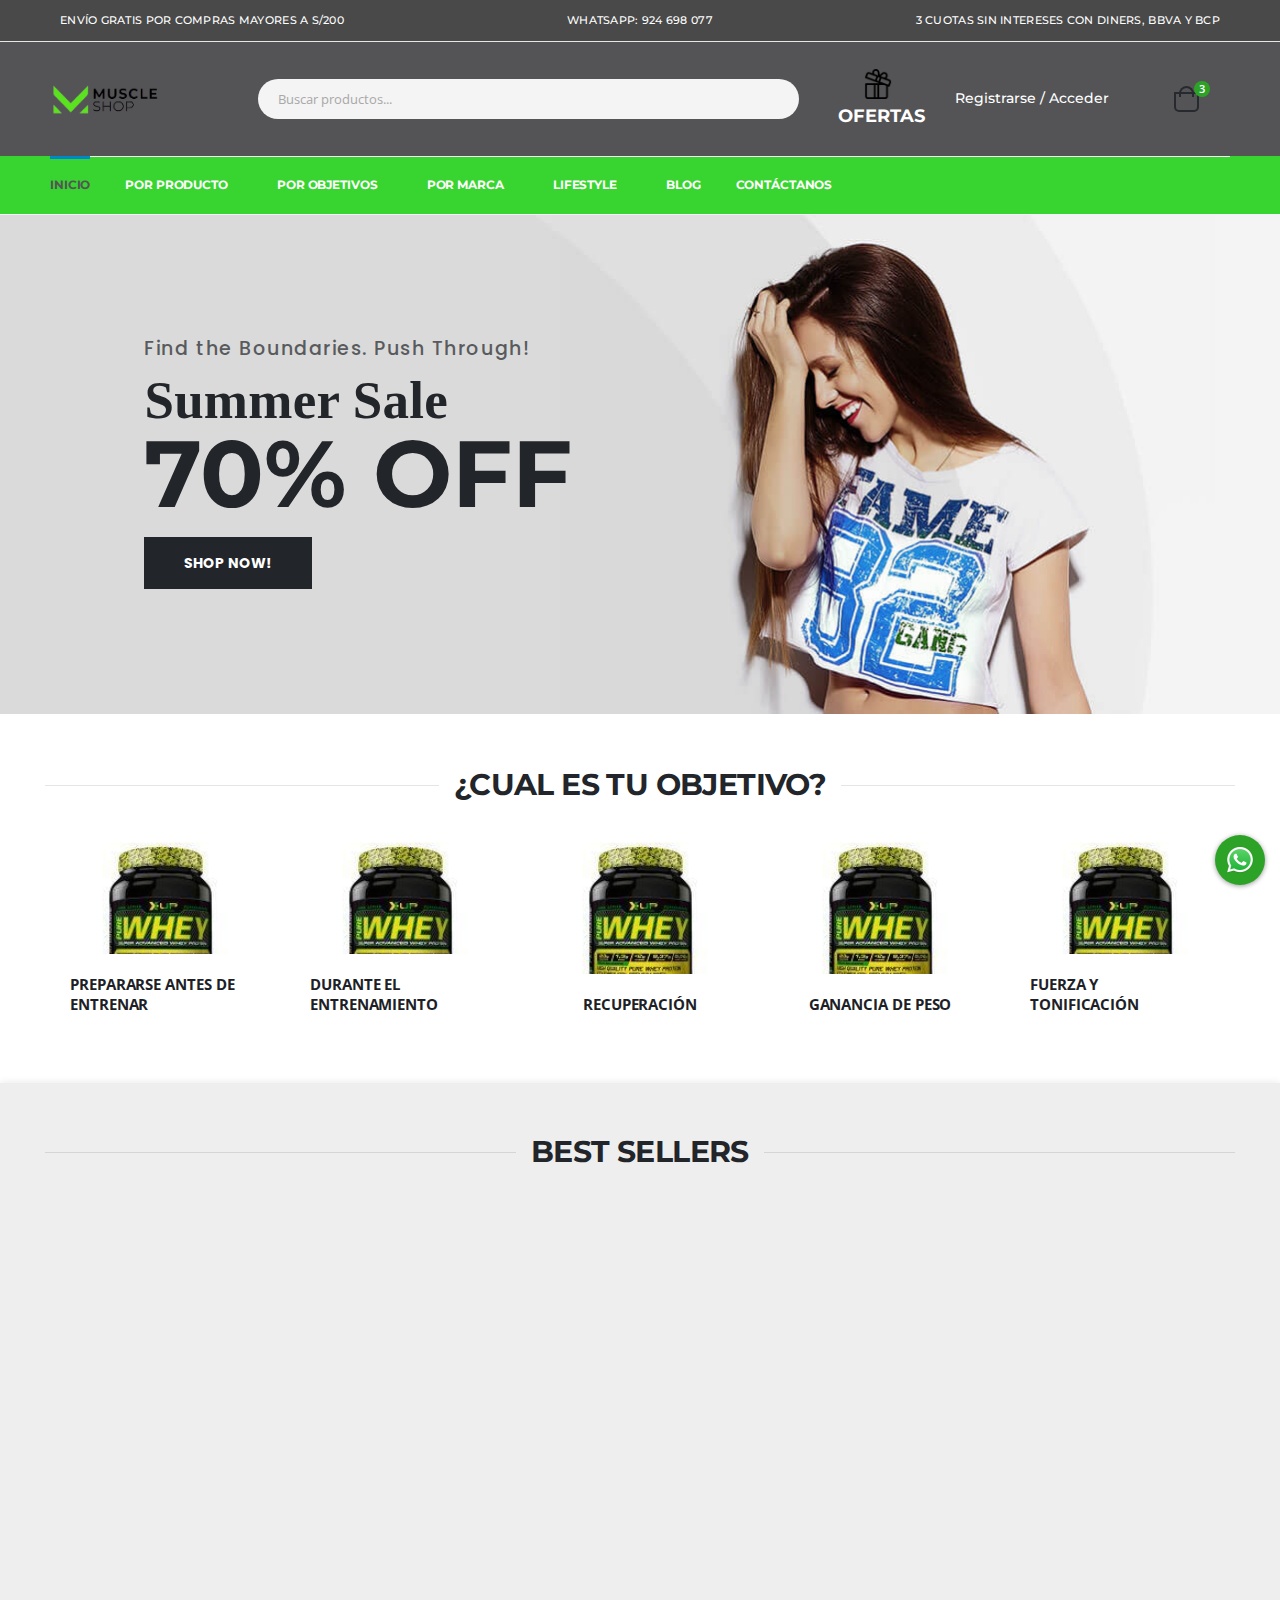
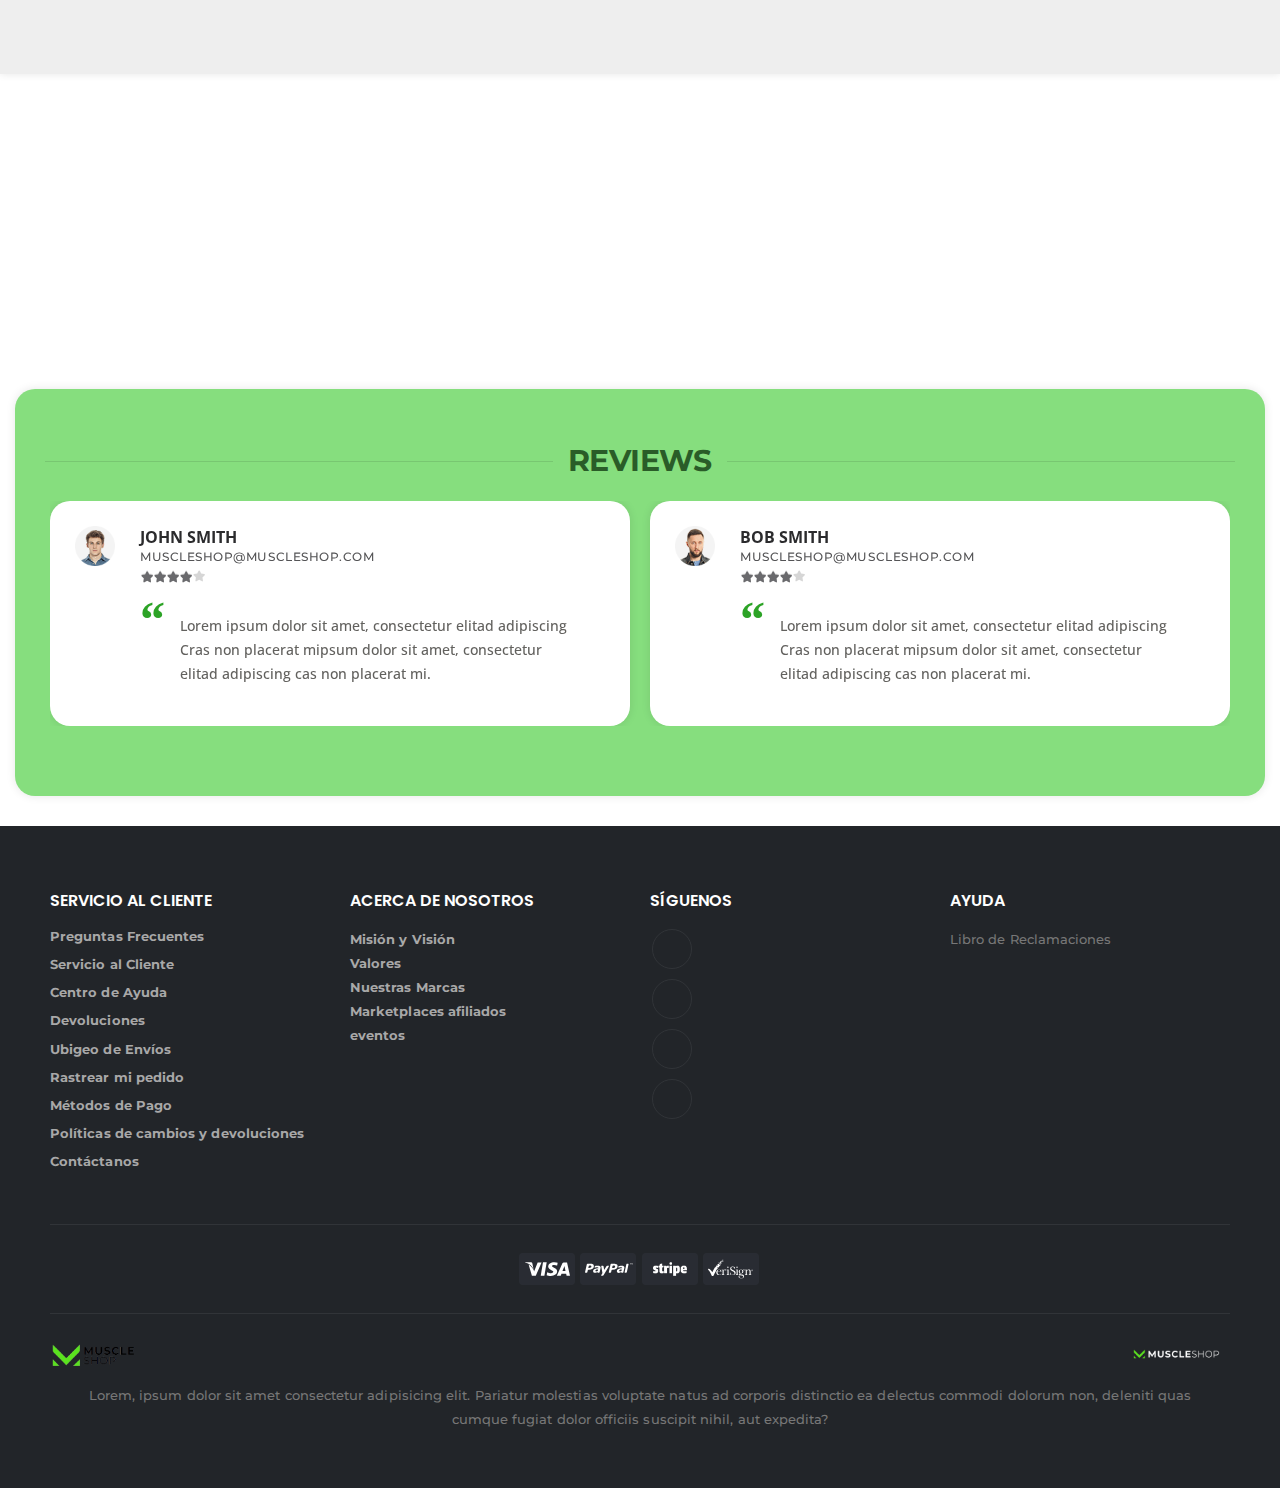
==== index.html @ d0565281 "Actualizando commit" ====
<!DOCTYPE html>
<html lang="en">

<head>
	<meta charset="UTF-8">
	<meta http-equiv="X-UA-Compatible" content="IE=edge">
	<meta name="viewport" content="width=device-width, initial-scale=1, shrink-to-fit=no">

	<title>Muscle Shop</title>

	<meta name="keywords" content="HTML5 Template"/>
	<meta name="description" content="Muscle Shop">
	<meta name="author" content="SW-THEMES">

	<!-- Favicon -->
	<link rel="icon" type="image/x-icon" href="assets/images/icons/favicon.png">

	<script>
		WebFontConfig = {
			google: {
				families: ['Open+Sans:300,400,600,700,800', 'Poppins:300,400,500,600,700,800', 'Oswald:300,400,500,600,700,800']
			}
		};
		(function (d) {
			var wf = d.createElement('script'),
				s = d.scripts[0];
			wf.src = 'assets/js/webfont.js';
			wf.async = true;
			s.parentNode.insertBefore(wf, s);
		})(document);
	</script>

	<!-- Plugins CSS File -->
	<link rel="stylesheet" href="assets/css/bootstrap.min.css">

	<!-- Main CSS File -->
	<link rel="stylesheet" href="assets/css/demo4.min.css">
	<link rel="stylesheet" href="assets/css/style.min.css">
	<link rel="stylesheet" href="assets/css/style.demo4.css">
	<link rel="stylesheet" type="text/css" href="assets/vendor/fontawesome-free/css/all.min.css">
</head>

<body>
	<div class="page-wrapper">
		
		<!-- NOTICE -->
		<div class="top-notice text-white d-lg-none">
            <div class="container text-center">
                <h5 class="d-inline-block">¡3 cuotas sin interes con <b>DINERS, BBVA Y BCP</b>!</h5>
                <button title="Close (Esc)" type="button" class="mfp-close">×</button>
            </div>
            <!-- End .container -->
        </div>

		<!-- HEADER -->
		<header class="header">
			<!-- HEADER TOP -->
			<div class="header-top">
				<div class="container">
					<div class="col-8 col-lg-4">
						<div class="header-left">
							<p id="message1" class="top-message text-uppercase">Envío gratis por compras mayores a S/200</p>
							<p id="message2" class="top-message text-uppercase" style="display: none;">Envío a nivel nacional</p>
						</div>
					</div>
					<div class="col-4 col-lg-4 text-center">
						<div class="header-center d-sm-block">
							<p class="top-message text-uppercase wsp-nr">WhatsApp: 924 698 077</p>
						</div>
					</div>
					<div class="col-lg-4 header-right">
						<div class="ml-0 ml-sm-auto w-sm-100">
							<div class="header-dropdown dropdown-expanded d-none d-lg-block">
								<p class="top-message text-uppercase">3 cuotas sin intereses con Diners, BBVA y BCP</p>
							</div>
						</div>
					</div>
				</div>
			</div>

			<!-- HEADER MIDDLE -->
			<div class="header-middle sticky-header" data-sticky-options="{'mobile': true}">
				<div class="container">
					<div class="header-left col-lg-2 w-auto pl-0">
						<button class="mobile-menu-toggler text-primary mr-2" type="button">
							<i class="fas fa-bars"></i>
						</button>
						<a href="demo4.html" class="logo">
							<img src="assets/images/muscle-shop.png" width="150" height="64" alt="Porto Logo">
						</a>
					</div>
					<!-- End .header-left -->

					<div class="header-right w-lg-max">
						<div class="header-icon header-search header-search-inline header-search-category w-lg-max text-right mt-0">
							<a href="demo4.html#" class="search-toggle" role="button"><i class="icon-search-3"></i></a>
							<form action="demo4.html#" method="get">
								<div class="header-search-wrapper">
									<input type="search" class="form-control" name="q" id="q" placeholder="Buscar productos..."
										required>
									<button class="btn icon-magnifier p-0" title="search" type="submit"></button>
								</div>
								<!-- End .header-search-wrapper -->
							</form>
						</div>
						<!-- End .header-search -->

						<div class="header-contact d-none d-lg-flex pl-2 pr-4 mr-4"
							style="display: flex; flex-direction: column; align-items: center;">
							<img alt="phone" src="assets/images/gift.png" width="30" height="30" class="pb-2">
							<span><a href="#">Ofertas</a></span>
						</div>

						<p class="d-none d-lg-block"><a href="#">Registrarse</a><span> / </span><a href="#">Acceder</a></p>

						<a href="login.html" class="header-icon pl-lg-4" title="login"><i class="icon-user-2"></i></a>

						<a href="#" class="d-lg-none"><img alt="phone" src="assets/images/gift.png" width="40" height="40" class="pr-4"></a>

						<div class="dropdown cart-dropdown">
							<a href="demo4.html#" title="Cart" class="dropdown-toggle dropdown-arrow cart-toggle" role="button"
								data-toggle="dropdown" aria-haspopup="true" aria-expanded="false" data-display="static">
								<i class="minicart-icon"></i>
								<span class="cart-count badge-circle" style="background-color: #2ca326;">3</span>
							</a>

							<div class="cart-overlay"></div>

							<div class="dropdown-menu mobile-cart p-0">
								<a href="demo4.html#" title="Close (Esc)" class="btn-close"></a>

								<div class="dropdownmenu-wrapper custom-scrollbar">
									<div class="dropdown-cart-header">Mi Carrito</div>
									<!-- End .dropdown-cart-header -->

									<div class="dropdown-cart-products">
										<div class="product">
											<div class="product-details">
												<h4 class="product-title">
													<a href="product.html">Ultimate 3D Bluetooth Speaker</a>
												</h4>

												<span class="cart-product-info">
													<span class="cart-product-qty">1</span> × $99.00
												</span>
											</div>
											<!-- End .product-details -->

											<figure class="product-image-container">
												<a href="product.html" class="product-image">
													<img src="assets/images/muscle-obj.jpg" alt="product" width="80"
														height="80">
												</a>

												<a href="demo4.html#" class="btn-remove" title="Remove Product"><span>×</span></a>
											</figure>
										</div>
										<!-- End .product -->

										<div class="product">
											<div class="product-details">
												<h4 class="product-title">
													<a href="product.html">Brown Women Casual HandBag</a>
												</h4>

												<span class="cart-product-info">
													<span class="cart-product-qty">1</span> × $35.00
												</span>
											</div>
											<!-- End .product-details -->

											<figure class="product-image-container">
												<a href="product.html" class="product-image">
													<img src="assets/images/muscle-obj2.png" alt="product" width="80"
														height="80">
												</a>

												<a href="demo4.html#" class="btn-remove" title="Remove Product"><span>×</span></a>
											</figure>
										</div>
										<!-- End .product -->

										<div class="product">
											<div class="product-details">
												<h4 class="product-title">
													<a href="product.html">Circled Ultimate 3D Speaker</a>
												</h4>

												<span class="cart-product-info">
													<span class="cart-product-qty">1</span> × $35.00
												</span>
											</div>
											<!-- End .product-details -->

											<figure class="product-image-container">
												<a href="product.html" class="product-image">
													<img src="assets/images/muscle-obj2.png" alt="product" width="80"
														height="80">
												</a>
												<a href="demo4.html#" class="btn-remove" title="Remove Product"><span>×</span></a>
											</figure>
										</div>
										<!-- End .product -->
									</div>
									<!-- End .cart-product -->

									<div class="dropdown-cart-total">
										<span>SUBTOTAL:</span>

										<span class="cart-total-price float-right">$134.00</span>
									</div>
									<!-- End .dropdown-cart-total -->

									<div class="dropdown-cart-action">
										<a href="cart.html" class="btn btn-gray btn-block view-cart">Ver Carrito</a>
										<a href="checkout.html" class="btn btn-dark btn-block">Comprar</a>
									</div>
									<!-- End .dropdown-cart-total -->
								</div>
								<!-- End .dropdownmenu-wrapper -->
							</div>
							<!-- End .dropdown-menu -->
						</div>
						<!-- End .dropdown -->
					</div>
					<!-- End .header-right -->
				</div>
				<!-- End .container -->
			</div>

			<!-- HEADER BOTTOM-->
			<div class="header-bottom sticky-header d-none d-lg-block" data-sticky-options="{'mobile': false}">
				<div class="container">
					<nav class="main-nav w-100">
						<ul class="menu">
							<li class="active">
								<a href="demo4.html">Inicio</a>
							</li>
							<li>
								<a href="category.html">Por Producto</a>
								<ul class="sub-ul">
									<li><a href="demo4.html#">Proteínas</a>
										<ul>
											<li><a href="category.html">Aisladas</a></li>
											<li><a href="category-banner-boxed-slider.html">WHEY</a>
											</li>
											<li><a href="category-banner-boxed-image.html">HIDROLIZADA</a>
											</li>
											<li><a href="category.html">CONCENTRADA</a></li>
											<li><a href="category-sidebar-right.html">CASEÍNA</a></li>
											<li><a href="category-off-canvas.html">VEGANA</a></li>
											<li><a href="category-horizontal-filter1.html">GANADORES</a>
											</li>
										</ul>
									</li>
									<li><a href="demo4.html#">AMINOÁCIDOS</a>
										<ul>
											<li><a href="category.html">BCAAA</a></li>
										</ul>
									</li>
									<li><a href="demo4.html#">CREATINAS</a>
										<ul>
											<li><a href="category.html">EJM1</a></li>
											<li><a href="category.html">EJM2</a></li>
										</ul>
									</li>
									<li><a href="demo4.html#">GLUTAMINAS</a>
										<ul>
											<li><a href="category.html">EJM1</a></li>
											<li><a href="category.html">EJM2</a></li>
										</ul>
									</li>
									<li><a href="demo4.html#">PRE-WORKOUTS</a>
										<ul>
											<li><a href="category.html">EJM1</a></li>
											<li><a href="category.html">EJM2</a></li>
										</ul>
									</li>
									<li><a href="demo4.html#">COLÁGENOS</a>
										<ul>
											<li><a href="category.html">EJM1</a></li>
											<li><a href="category.html">EJM2</a></li>
										</ul>
									</li>
									<li><a href="demo4.html#">REEMPLAZADORES DE COMIDA</a>
										<ul>
											<li><a href="category.html">EJM1</a></li>
											<li><a href="category.html">EJM2</a></li>
										</ul>
									</li>
									<li><a href="demo4.html#">FOOD & SNACKS</a>
										<ul>
											<li><a href="category.html">BARRITAS</a></li>
											<li><a href="category.html">GALLETAS</a></li>
											<li><a href="category.html">BROWNIE</a></li>
											<li><a href="category.html">SHAKES DE PROTEÍNA</a></li>
											<li><a href="category.html">SALSAS</a></li>
											<li><a href="category.html">PROTEIN CREAM</a></li>
										</ul>
									</li>
									<li><a href="demo4.html#">REHIDRATANTES</a>
										<ul>
											<li><a href="category.html">EJM1</a></li>
											<li><a href="category.html">EJM2</a></li>
										</ul>
									</li>
								</ul>
								<!-- End .megamenu -->
							</li>
							<li>
								<a href="product.html">POR OBJETIVOS</a>
								<ul class="sub-ul">
									<li><a href="category-list.html">PREPARARSE ANTES DE ENTRENAR</a></li>
									<li><a href="category-infinite-scroll.html">DURANTE EL ENTRENAMIENTO</a>
									</li>
									<li><a href="category.html">RECUPERACIÓN</a></li>
									<li><a href="category-4col.html">GANANCIA DE PESO</a></li>
									<li><a href="category-5col.html">FUERZA & TONIFICACIÓN</a></li>
									<li><a href="category-6col.html">AUMENTO DE CONSUMO DE PROTEÍNA</a></li>
									<li><a href="category-7col.html">AUMENTAR ENERGÍA</a></li>
									<li><a href="category-8col.html">MEJORAR RENDIMIENTO</a></li>
									<li><a href="category-8col.html">SALUD & BIENESTAR</a></li>
								</ul>
							</li>
							<li>
								<a href="demo4.html#">POR MARCA</a>
								<ul class="sub-ul">
									<li><a href="wishlist.html">APPLIED NUTRITION</a></li>
									<li><a href="cart.html">KEVIN LEVRONE</a></li>
									<li><a href="checkout.html">BEAUTY GLOW</a></li>
									<li><a href="dashboard.html">BIOTECH USA</a></li>
								</ul>
							</li>
							<li>
								<a href="demo4.html#">LIFESTYLE</a>
								<ul class="sub-ul">
									<li><a href="demo4.html#">ROPA</a>
										<ul>
											<li><a href="category.html">MUJER</a></li>
											<li><a href="category.html">HOMBRE</a></li>
										</ul>
									</li>
									<li><a href="demo4.html#">ACCESORIOS</a>
										<ul>
											<li><a href="category.html">EJM1</a></li>
											<li><a href="category.html">EJM2</a></li>
										</ul>
									</li>
									<li><a href="demo4.html#">GIMNASIO</a>
										<ul>
											<li><a href="category.html">EJM1</a></li>
											<li><a href="category.html">EJM2</a></li>
										</ul>
									</li>
								</ul>
							</li>
							<li>
								<a href="demo4.html">BLOG</a>
							</li>
							<li>
								<a href="demo4.html">CONTÁCTANOS</a>
							</li>
						</ul>
					</nav>
				</div>
				<!-- End .container -->
			</div>
			
		</header>

		<!-- MAIN-->
		<main class="main">
            <div class="home-slider slide-animate owl-carousel owl-theme show-nav-hover nav-big mb-2 text-uppercase"
				data-owl-options="{
				'loop': false
			}">
				<div class="home-slide home-slide1 banner active">
					<img class="slide-bg" src="assets/images/demoes/demo4/slider/slide-1.jpg" width="1903" height="499"
						alt="slider image">
					<div class="container d-flex align-items-center">
						<div class="banner-layer appear-animate" data-animation-name="fadeInUpShorter">
							<h4 class="text-transform-none m-b-3">Find the Boundaries. Push Through!</h4>
							<h2 class="text-transform-none mb-0">Summer Sale</h2>
							<h3 class="m-b-3">70% Off</h3>
							<a href="category.html" class="btn btn-dark btn-lg">Shop Now!</a>
						</div>
						<!-- End .banner-layer -->
					</div>
				</div>
				<!-- End .home-slide -->

				<div class="home-slide home-slide2 banner banner-md-vw">
					<img class="slide-bg" style="background-color: #ccc;" width="1903" height="499"
						src="assets/images/demoes/demo4/slider/slide-2.jpg" alt="slider image">
					<div class="container d-flex align-items-center">
						<div class="banner-layer d-flex justify-content-center appear-animate"
							data-animation-name="fadeInUpShorter">
							<div class="mx-auto">
								<h4 class="m-b-1">Extra</h4>
								<h3 class="m-b-2">20% off</h3>
								<h3 class="mb-2 heading-border">Accessories</h3>
								<h2 class="text-transform-none m-b-4">Summer Sale</h2>
								<a href="category.html" class="btn btn-block btn-dark">Shop All Sale</a>
							</div>
						</div>
						<!-- End .banner-layer -->
					</div>
				</div>
				<!-- End .home-slide -->
			</div>
			<!-- End .home-slider -->

			<section class="new-products-section pt-5">
				<div class="container">
					<h2 class="section-title heading-border ls-20 border-0">¿CUAL ES TU OBJETIVO?</h2>
					<div class="categories-slider owl-carousel owl-theme show-nav-hover nav-outer">
						<div class="product-category appear-animate" data-animation-name="fadeInUpShorter">
							<a href="category.html">
								<figure>
									<img src="assets/images/muscle-obj.jpg" alt="category"
										width="280" height="240" />
								</figure>
								
								<div class="category-content">
									<h3>PREPARARSE ANTES DE ENTRENAR</h3>
								</div>
							</a>
						</div>

						<div class="product-category appear-animate" data-animation-name="fadeInUpShorter">
							<a href="category.html">
								<figure>
									<img src="assets/images/muscle-obj.jpg" alt="category"
										width="220" height="220" />
								</figure>
								<div class="category-content">
									<h3>DURANTE EL ENTRENAMIENTO</h3>
								</div>
							</a>
						</div>

						<div class="product-category appear-animate" data-animation-name="fadeInUpShorter">
							<a href="category.html">
								<figure>
									<img src="assets/images/muscle-obj.jpg" alt="category"
										width="220" height="220" />
								</figure>
								<div class="category-content">
									<h3>RECUPERACIÓN</h3>
								</div>
							</a>
						</div>

						<div class="product-category appear-animate" data-animation-name="fadeInUpShorter">
							<a href="category.html">
								<figure>
									<img src="assets/images/muscle-obj.jpg" alt="category"
										width="220" height="220" />
								</figure>
								<div class="category-content">
									<h3>GANANCIA DE PESO</h3>
								</div>
							</a>
						</div>

						<div class="product-category appear-animate" data-animation-name="fadeInUpShorter">
							<a href="category.html">
								<figure>
									<img src="assets/images/muscle-obj.jpg" alt="category"
										width="220" height="220" />
								</figure>
								<div class="category-content">
									<h3>FUERZA Y TONIFICACIÓN</h3>
								</div>
							</a>
						</div>

						<div class="product-category appear-animate" data-animation-name="fadeInUpShorter">
							<a href="category.html">
								<figure>
									<img src="assets/images/muscle-obj.jpg" alt="category"
										width="220" height="220" />
								</figure>
								<div class="category-content">
									<h3>AUMENTO DE CONSUMO DE PROTEÍNA</h3>
								</div>
							</a>
						</div>

						<div class="product-category appear-animate" data-animation-name="fadeInUpShorter">
							<a href="category.html">
								<figure>
									<img src="assets/images/muscle-obj.jpg" alt="category"
										width="220" height="220" />
								</figure>
								<div class="category-content">
									<h3>AUMENTAR ENERGÍA</h3>
								</div>
							</a>
						</div>

						<div class="product-category appear-animate" data-animation-name="fadeInUpShorter">
							<a href="category.html">
								<figure>
									<img src="assets/images/muscle-obj.jpg" alt="category"
										width="220" height="220" />
								</figure>
								<div class="category-content">
									<h3>MEJORAR RENDIMIENTO</h3>
								</div>
							</a>
						</div>

						<div class="product-category appear-animate" data-animation-name="fadeInUpShorter">
							<a href="category.html">
								<figure>
									<img src="assets/images/muscle-obj.jpg" alt="category"
										width="220" height="220" />
								</figure>
								<div class="category-content">
									<h3>SALUD & BIENESTAR</h3>
								</div>
							</a>
						</div>
					</div>
				</div>
			</section>

			<section class="featured-products-section">
				<div class="container">
					<h2 class="section-title heading-border ls-20 border-0">BEST SELLERS</h2>
					<div
						class="products-slider custom-products owl-carousel owl-theme nav-outer show-nav-hover nav-image-center"
						data-owl-options="{
							'dots': false,
							'nav': true
						}">
						<div class="product-default appear-animate" data-animation-name="fadeInRightShorter">
							<figure>
								<a href="product.html">
									<img src="assets/images/muscle-obj.jpg" width="280" height="280" alt="product">
									<img src="assets/images/muscle-obj2.png" width="280" height="280" alt="product">
								</a>
							</figure>
							<div class="product-details">
								<div class="category-list">
									<a href="category.html" class="product-category">Category</a>
								</div>
								<h3 class="product-title py-3">
									<a href="product.html">Ultimate 3D Bluetooth Speaker</a>
								</h3>
								<!-- End .product-container -->
								<div class="price-box">
									<span class="product-price">$49.00</span>
								</div>
								<!-- End .price-box -->
								<div class="product-action">
									<a href="wishlist.html" class="btn-icon-wish" title="wishlist"><i class="icon-heart"></i></a>
									<a href="product.html" class="btn-icon btn-add-cart"><i
											class="fa fa-arrow-right"></i><span>VER MÁS</span></a>
									<a href="ajax/product-quick-view.html" class="btn-quickview" title="Quick View"><i
											class="fas fa-external-link-alt"></i></a>
								</div>
							</div>
							<!-- End .product-details -->
						</div>

						<div class="product-default appear-animate" data-animation-name="fadeInRightShorter">
							<figure>
								<a href="product.html">
									<img src="assets/images/muscle-obj2.png" width="280" height="280" alt="product">
									<img src="assets/images/muscle-obj.jpg" width="280" height="280" alt="product">
								</a>
							</figure>
							<div class="product-details">
								<div class="category-list">
									<a href="category.html" class="product-category">Category</a>
								</div>
								<h3 class="product-title py-3">
									<a href="product.html">Brown Women Casual HandBag</a>
								</h3>
								<div class="price-box">
									<span class="product-price">$49.00</span>
								</div>
								<!-- End .price-box -->
								<div class="product-action">
									<a href="wishlist.html" class="btn-icon-wish" title="wishlist"><i class="icon-heart"></i></a>
									<a href="product.html" class="btn-icon btn-add-cart"><i
											class="fa fa-arrow-right"></i><span>VER MÁS</span></a>
									<a href="ajax/product-quick-view.html" class="btn-quickview" title="Quick View"><i
											class="fas fa-external-link-alt"></i></a>
								</div>
							</div>
							<!-- End .product-details -->
						</div>

						<div class="product-default appear-animate" data-animation-name="fadeInRightShorter">
							<figure>
								<a href="product.html">
									<img src="assets/images/muscle-obj.jpg" width="280" height="280" alt="product">
									<img src="assets/images/muscle-obj2.png" width="280" height="280" alt="product">
								</a>
							</figure>
							<div class="product-details">
								<div class="category-list">
									<a href="category.html" class="product-category">Category</a>
								</div>
								<h3 class="product-title py-3">
									<a href="product.html">Circled Ultimate 3D Speaker</a>
								</h3>
								<div class="price-box">
									<span class="product-price">$49.00</span>
								</div>
								<!-- End .price-box -->
								<div class="product-action">
									<a href="wishlist.html" class="btn-icon-wish" title="wishlist"><i class="icon-heart"></i></a>
									<a href="demo4.html#" class="btn-icon btn-add-cart product-type-simple"><i
											class="icon-shopping-cart"></i><span>VER MÁS</span></a>
									<a href="ajax/product-quick-view.html" class="btn-quickview" title="Quick View"><i
											class="fas fa-external-link-alt"></i></a>
								</div>
							</div>
							<!-- End .product-details -->
						</div>

						<div class="product-default appear-animate" data-animation-name="fadeInRightShorter">
							<figure>
								<a href="product.html">
									<img src="assets/images/muscle-obj.jpg" width="280" height="280" alt="product">
									<img src="assets/images/muscle-obj2.png" width="280" height="280" alt="product">
								</a>
							</figure>
							<div class="product-details">
								<div class="category-list">
									<a href="category.html" class="product-category">Category</a>
								</div>
								<h3 class="product-title py-3">
									<a href="product.html">Blue Backpack for the Young - S</a>
								</h3>
								<div class="price-box">
									<span class="product-price">$49.00</span>
								</div>
								<!-- End .price-box -->
								<div class="product-action">
									<a href="wishlist.html" class="btn-icon-wish" title="wishlist"><i class="icon-heart"></i></a>
									<a href="demo4.html#" class="btn-icon btn-add-cart product-type-simple"><i
											class="icon-shopping-cart"></i><span>VER MÁS</span></a>
									<a href="ajax/product-quick-view.html" class="btn-quickview" title="Quick View"><i
											class="fas fa-external-link-alt"></i></a>
								</div>
							</div>
							<!-- End .product-details -->
						</div>

						<div class="product-default appear-animate" data-animation-name="fadeInRightShorter">
							<figure>
								<a href="product.html">
									<img src="assets/images/muscle-obj.jpg" width="280" height="280" alt="product">
									<img src="assets/images/muscle-obj2.png" width="280" height="280" alt="product">
								</a>
							</figure>
							<div class="product-details">
								<div class="category-list">
									<a href="category.html" class="product-category">Category</a>
								</div>
								<h3 class="product-title py-3">
									<a href="product.html">Blue Backpack for the Young - S</a>
								</h3>
								<div class="price-box">
									<span class="product-price">$49.00</span>
								</div>
								<!-- End .price-box -->
								<div class="product-action">
									<a href="wishlist.html" class="btn-icon-wish" title="wishlist"><i class="icon-heart"></i></a>
									<a href="demo4.html#" class="btn-icon btn-add-cart product-type-simple"><i
											class="icon-shopping-cart"></i><span>VER MÁS</span></a>
									<a href="ajax/product-quick-view.html" class="btn-quickview" title="Quick View"><i
											class="fas fa-external-link-alt"></i></a>
								</div>
							</div>
							<!-- End .product-details -->
						</div>
						
					</div>
					<!-- End .featured-proucts -->
				</div>
			</section>

			<div class="container py-5 my-5">
				<div class="banners-container mb-2">
					<div class="banners-slider owl-carousel owl-theme" data-owl-options="{
						'dots': false
					}">
						<div class="banner banner1 banner-sm-vw d-flex align-items-center appear-animate"
							style="background-color: #ccc;" data-animation-name="fadeInLeftShorter" data-animation-delay="500">
							<figure class="w-100">
								<img src="assets/images/recetas.png" width="380"
									height="175" />
							</figure>
							<div class="banner-layer recetas">
								<h3 class="m-b-2">Recetas</h3>
								<a href="category.html" class="btn btn-sm">Ver Ahora</a>
							</div>
						</div>
						<!-- End .banner -->

						<div class="banner banner2 banner-sm-vw text-uppercase d-flex align-items-center appear-animate"
							data-animation-name="fadeInUpShorter" data-animation-delay="200">
							<figure class="w-100">
								<img src="assets/images/edu.png""
									 width="380" height="175" />
							</figure>
							<div class="banner-layer text-center">
								<div class="row align-items-lg-center">
									<div class="col-lg-5 text-lg-left px-0 px-xl-3 educacion">
										<h3 class="m-b-2">Educación</h3>
										<a href="category.html" class="btn btn-sm">Ver Ahora</a>
									</div>
								</div>
							</div>
						</div>
						<!-- End .banner -->

						<div class="banner banner3 banner-sm-vw d-flex align-items-center appear-animate"
							style="background-color: #ccc;" data-animation-name="fadeInRightShorter"
							data-animation-delay="500">
							<figure class="w-100">
								<img  src="assets/images/blog.png" width="380"
									height="175" />
							</figure>
							<div class="banner-layer text-right blog">
								<h3 class="m-b-2">Blog</h3>
								<a href="category.html" class="btn btn-sm">Ver Ahora</a>
							</div>
						</div>
						<!-- End .banner -->
					</div>
				</div>
			</div>

			<div class="testimonials-section">
				<div class="container">
					<h2 class="section-title heading-border ls-20 border-0" >Reviews</h2>

					<div class="testimonials-carousel owl-carousel owl-theme images-left" data-owl-options="{
						'margin': 20,
                        'lazyLoad': true,
                        'autoHeight': true,
                        'dots': false,
                        'responsive': {
                            '0': {
                                'items': 1
                            },
                            '992': {
                                'items': 2
                            }
                        }
                    }">
						<div class="testimonial">
							<div class="testimonial-owner">
								<figure>
									<img src="assets/images/clients/client1.png" alt="client">
								</figure>

								<div>
									<strong class="testimonial-title">John Smith</strong>
									<span><a href="">muscleshop@muscleshop.com</a></span>
									<div class="ratings-container">
										<div class="product-ratings">
											<span class="ratings" style="width:80%"></span>
											<span class="tooltiptext tooltip-top"></span>
										</div>
									</div>
								</div>
							</div><!-- End .testimonial-owner -->

							<blockquote>
								<p>Lorem ipsum dolor sit amet, consectetur elitad adipiscing Cras non placerat mipsum
									dolor sit amet, consectetur elitad adipiscing cas non placerat mi.</p>
							</blockquote>
						</div><!-- End .testimonial -->

						<div class="testimonial">
							<div class="testimonial-owner">
								<figure>
									<img src="assets/images/clients/client2.png" alt="client">
								</figure>

								<div>
									<strong class="testimonial-title">Bob Smith</strong>
									<span><a href="">muscleshop@muscleshop.com</a></span>
									<div class="ratings-container">
										<div class="product-ratings">
											<span class="ratings" style="width:80%"></span>
											<span class="tooltiptext tooltip-top"></span>
										</div>
									</div>
								</div>
							</div><!-- End .testimonial-owner -->

							<blockquote>
								<p>Lorem ipsum dolor sit amet, consectetur elitad adipiscing Cras non placerat mipsum
									dolor sit amet, consectetur elitad adipiscing cas non placerat mi.</p>
							</blockquote>
						</div><!-- End .testimonial -->

						<div class="testimonial">
							<div class="testimonial-owner">
								<figure>
									<img src="assets/images/clients/client1.png" alt="client">
								</figure>

								<div>
									<strong class="testimonial-title">John Smith</strong>
									<span><a href="">muscleshop@muscleshop.com</a></span>
									<div class="ratings-container">
										<div class="product-ratings">
											<span class="ratings" style="width:80%"></span>
											<span class="tooltiptext tooltip-top"></span>
										</div>
									</div>
								</div>
							</div><!-- End .testimonial-owner -->

							<blockquote>
								<p>Lorem ipsum dolor sit amet, consectetur elitad adipiscing Cras non placerat mipsum
									dolor sit amet, consectetur elitad adipiscing cas non placerat mi.</p>
							</blockquote>
						</div><!-- End .testimonial -->
					</div><!-- End .testimonials-slider -->
				</div><!-- End .container -->
			</div><!-- End .testimonials-section -->


		</main>
		
	</div>

	<!-- FOOTER-->
	<footer class="footer bg-dark mt-3">
		<div class="footer-middle">
			<div class="container">
				<div class="row">
					<div class="col-lg-3 col-sm-6">
						<div class="widget">
							<h4 class="widget-title">Servicio al Cliente</h4>
							<ul class="contact-info">
								<li><a href="demo4.html#">Preguntas Frecuentes</a></li>
								<li><a href="demo4.html#">Servicio al Cliente</a></li>
								<li><a href="demo4.html#">Centro de Ayuda</a></li>
								<li><a href="demo4.html#">Devoluciones</a></li>
								<li><a href="demo4.html#">Ubigeo de Envíos</a></li>
								<li><a href="demo4.html#">Rastrear mi pedido</a></li>
								<li><a href="demo4.html#">Métodos de Pago</a></li>
								<li><a href="demo4.html#">Políticas de cambios y devoluciones</a></li>
								<li><a href="demo4.html#">Contáctanos</a></li>
							</ul>
						</div>
						<!-- End .widget -->
					</div>
					<!-- End .col-lg-3 -->

					<div class="col-lg-3 col-sm-6">
						<div class="widget">
							<h4 class="widget-title">Acerca de Nosotros</h4>

							<ul class="links">
								<li><a href="demo4.html#">Misión y Visión</a></li>
								<li><a href="demo4.html#">Valores</a></li>
								<li><a href="demo4.html#">Nuestras Marcas</a></li>
								<li><a href="demo4.html#">Marketplaces afiliados</a></li>
								<li><a href="demo4.html#">eventos</a></li>
							</ul>
						</div>
						<!-- End .widget -->
					</div>
					<!-- End .col-lg-3 -->

					<div class="col-lg-3 col-sm-6">
						<div class="widget">
							<h4 class="widget-title">Síguenos</h4>
							<div class="social-icons">
								<ul class="contact-info">
									<li><a href="demo4.html#" class="social-icon social-facebook icon-facebook" target="_blank"
										title="Facebook"></a></li>
									<li><a href="demo4.html#" class="social-icon social-twitter icon-twitter" target="_blank"
										title="Twitter"></a></li>
									<li><a href="demo4.html#" class="social-icon social-instagram icon-instagram" target="_blank"
										title="Instagram"></a></li>
									<li><a href="demo4.html#" class="social-icon social-instagram icon-instagram" target="_blank"
										title="Tiktok"></a></li>
								</ul>
							</div>
						</div>
						<!-- End .widget -->
					</div>
					<!-- End .col-lg-3 -->

					<div class="col-lg-3 col-sm-6">
						<div class="widget widget-newsletter">
							<h4 class="widget-title">Ayuda</h4>
							<a href="demo4.html#" class="pb-3">Libro de Reclamaciones</a>
						</div>
						<!-- End .widget -->
					</div>
					<!-- End .col-lg-3 -->
				</div>
				<!-- End .row -->
			</div>
			<!-- End .container -->
		</div>
		<!-- End .footer-middle -->

		<div class="container text-center">
			<div class="footer-bottom">
				<div class="footer-right ml-auto mt-1 mt-sm-0">
					<div class="payment-icons">
						<span class="payment-icon visa"
							style="background-image: url(assets/images/payments/payment-visa.svg)"></span>
						<span class="payment-icon paypal"
							style="background-image: url(assets/images/payments/payment-paypal.svg)"></span>
						<span class="payment-icon stripe"
							style="background-image: url(assets/images/payments/payment-stripe.png)"></span>
						<span class="payment-icon verisign"
							style="background-image:  url(assets/images/payments/payment-verisign.svg)"></span>
					</div>
				</div>
			</div>
			<!-- End .footer-bottom -->
		</div>
		<!-- End .container -->

		<div class="container text-center">
			<div class="footer-bottom">
				<div class="row">
					<div class="col-6">
						<div class="header-left col-lg-2 w-auto pl-0">
							<a href="demo4.html" class="logo">
								<img src="assets/images/muscle-shop.png" width="150" height="100" alt="Porto Logo">
							</a>
						</div>
					</div>
					<div class="col-6 d-flex justify-content-end">
						<div class="header-right col-lg-2 w-auto pl-0">
							<a href="demo4.html" class="logo">
								<img src="assets/images/muscle-shop-bw.png" width="150" height="100">
							</a>
						</div>
					</div>
				</div>
				<div class="row">
					<div class="col-12 px-5 py-4">
						<p>Lorem, ipsum dolor sit amet consectetur adipisicing elit. Pariatur molestias voluptate natus ad 
							corporis distinctio ea delectus commodi dolorum non, deleniti quas cumque fugiat dolor officiis 
							suscipit nihil, aut expedita? 
						</p>
					</div>
				</div>
			</div>
			<!-- End .footer-bottom -->
		</div>
		<!-- End .container -->
	</footer>
	

	<div class="loading-overlay">
		<div class="bounce-loader">
			<div class="bounce1"></div>
			<div class="bounce2"></div>
			<div class="bounce3"></div>
		</div>
	</div>

	<div class="mobile-menu-overlay"></div>
	<!-- End .mobil-menu-overlay -->

	<!-- MENU MOBILE -->
	<div class="mobile-menu-container">
		<div class="mobile-menu-wrapper">
			<span class="mobile-menu-close"><i class="fa fa-times"></i></span>
			<nav class="mobile-nav">
				<ul class="mobile-menu">
					<li><a href="demo4.html">Inicio</a></li>
					<li>
						<a href="category.html">Por Producto</a>
						<ul>
							<li><a href="demo4.html#">Proteínas</a>
								<ul>
									<li><a href="category.html">Aisladas</a></li>
									<li><a href="category-banner-boxed-slider.html">WHEY</a>
									</li>
									<li><a href="category-banner-boxed-image.html">HIDROLIZADA</a>
									</li>
									<li><a href="category.html">CONCENTRADA</a></li>
									<li><a href="category-sidebar-right.html">CASEÍNA</a></li>
									<li><a href="category-off-canvas.html">VEGANA</a></li>
									<li><a href="category-horizontal-filter1.html">GANADORES</a>
									</li>
								</ul>
							</li>
							<li><a href="demo4.html#">AMINOÁCIDOS</a>
								<ul>
									<li><a href="category.html">BCAAA</a></li>
								</ul>
							</li>
							<li><a href="demo4.html#">CREATINAS</a>
								<ul>
									<li><a href="category.html">EJM1</a></li>
									<li><a href="category.html">EJM2</a></li>
								</ul>
							</li>
							<li><a href="demo4.html#">GLUTAMINAS</a>
								<ul>
									<li><a href="category.html">EJM1</a></li>
									<li><a href="category.html">EJM2</a></li>
								</ul>
							</li>
							<li><a href="demo4.html#">PRE-WORKOUTS</a>
								<ul>
									<li><a href="category.html">EJM1</a></li>
									<li><a href="category.html">EJM2</a></li>
								</ul>
							</li>
							<li><a href="demo4.html#">COLÁGENOS</a>
								<ul>
									<li><a href="category.html">EJM1</a></li>
									<li><a href="category.html">EJM2</a></li>
								</ul>
							</li>
							<li><a href="demo4.html#">REEMPLAZADORES DE COMIDA</a>
								<ul>
									<li><a href="category.html">EJM1</a></li>
									<li><a href="category.html">EJM2</a></li>
								</ul>
							</li>
							<li><a href="demo4.html#">FOOD & SNACKS</a>
								<ul>
									<li><a href="category.html">BARRITAS</a></li>
									<li><a href="category.html">GALLETAS</a></li>
									<li><a href="category.html">BROWNIE</a></li>
									<li><a href="category.html">SHAKES DE PROTEÍNA</a></li>
									<li><a href="category.html">SALSAS</a></li>
									<li><a href="category.html">PROTEIN CREAM</a></li>
								</ul>
							</li>
							<li><a href="demo4.html#">REHIDRATANTES</a>
								<ul>
									<li><a href="category.html">EJM1</a></li>
									<li><a href="category.html">EJM2</a></li>
								</ul>
							</li>
						</ul>
					</li>
					<li>
						<a href="product.html">POR OBJETIVOS</a>
						<ul>
							<li><a href="category-list.html">PREPARARSE ANTES DE ENTRENAR</a></li>
							<li><a href="category-infinite-scroll.html">DURANTE EL ENTRENAMIENTO</a>
							</li>
							<li><a href="category.html">RECUPERACIÓN</a></li>
							<li><a href="category-4col.html">GANANCIA DE PESO</a></li>
							<li><a href="category-5col.html">FUERZA & TONIFICACIÓN</a></li>
							<li><a href="category-6col.html">AUMENTO DE CONSUMO DE PROTEÍNA</a></li>
							<li><a href="category-7col.html">AUMENTAR ENERGÍA</a></li>
							<li><a href="category-8col.html">MEJORAR RENDIMIENTO</a></li>
							<li><a href="category-8col.html">SALUD & BIENESTAR</a></li>
						</ul>
					</li>
					<li>
						<a href="demo4.html#">POR MARCA</a>
						<ul>
							<li><a href="wishlist.html">APPLIED NUTRITION</a></li>
							<li><a href="cart.html">KEVIN LEVRONE</a></li>
							<li><a href="checkout.html">BEAUTY GLOW</a></li>
							<li><a href="dashboard.html">BIOTECH USA</a></li>
						</ul>
					</li>
					<li><a href="blog.html">LIFESTYLE</a>
						<ul>
							<li><a href="demo4.html#">ROPA</a>
								<ul>
									<li><a href="category.html">MUJER</a></li>
									<li><a href="category.html">HOMBRE</a></li>
								</ul>
							</li>
							<li><a href="demo4.html#">ACCESORIOS</a>
								<ul>
									<li><a href="category.html">EJM1</a></li>
									<li><a href="category.html">EJM2</a></li>
								</ul>
							</li>
							<li><a href="demo4.html#">GIMNASIO</a>
								<ul>
									<li><a href="category.html">EJM1</a></li>
									<li><a href="category.html">EJM2</a></li>
								</ul>
							</li>
						</ul>
					</li>
					<li><a href="demo4.html#">BLOG</a></li>
					<li><a href="demo4.html#">CONTÁCTANOS</a></li>
				</ul>

				<ul class="mobile-menu mt-2 mb-2">
					<li class="border-0">
						<a href="demo4.html#">
							OFERTAS
						</a>
					</li>
				</ul>

				<ul class="mobile-menu">
					<li><a href="login.html">Registrarse</a></li>
					<li><a href="contact.html">Acceder</a></li>
					<li><a href="blog.html">Mi cuenta</a></li>
					<li><a href="wishlist.html">Carrito</a></li>
					<li><a href="cart.html">Lista de deseos</a></li>
				</ul>
			</nav>
			<!-- End .mobile-nav -->

			<form class="search-wrapper mb-2" action="demo4.html#">
				<input type="text" class="form-control mb-0" placeholder="Search..." required />
				<button class="btn icon-search text-white bg-transparent p-0" type="submit"></button>
			</form>
		</div>
		<!-- End .mobile-menu-wrapper -->
	</div>

	<!-- MENU INFERIOR MOBILE-->
	<div class="sticky-navbar">
		<div class="sticky-info">
			<a href="demo4.html">
				<i class="icon-home"></i>Inicio
			</a>
		</div>
		<div class="sticky-info">
			<a href="category.html" class="">
				<i class="icon-bars"></i>Productos
			</a>
		</div>
		<div class="sticky-info">
			<a href="wishlist.html" class="">
				<i class="icon-wishlist-2"></i>Objetivos
			</a>
		</div>
		<div class="sticky-info">
			<a href="login.html" class="">
				<i class="icon-user-2"></i>Mi cuenta
			</a>
		</div>
		<div class="sticky-info">
			<a href="cart.html" class="">
				<i class="icon-shopping-cart position-relative">
					<span class="cart-count badge-circle">3</span>
				</i>Carrito
			</a>
		</div>
	</div>

	<div class="newsletter-popup mfp-hide bg-img" id="newsletter-popup-form"
		style="background: #f1f1f1 no-repeat center/cover url(assets/images/img-popup.png)">
		<div class="newsletter-popup-content">
			<img src="assets/images/muscle-shop.png" width="111" height="44" alt="Logo" class="logo-newsletter">
			<h2 class="py-5 popup">SUBSCRIBETE CON NOSOTROS Y OBTÉN UN <b>10% </b>DE DESCUENTO</h2>

			<form action="demo4.html#">
				<div class="input-group">
					<input type="email" class="form-control" id="newsletter-email" name="newsletter-email"
						placeholder="Ingresa tu correo electrónico" required />
					<input type="submit" class="btn btn-primary" value="Submit" />
				</div>
			</form>
			<div class="newsletter-subscribe">
				<div class="custom-control custom-checkbox">
					<input type="checkbox" class="custom-control-input" value="0" id="show-again" />
					<label for="show-again" class="custom-control-label">
						No gracias, no volver a mostrar
					</label>
				</div>
			</div>
		</div>
		<!-- End .newsletter-popup-content -->

		<button title="Close (Esc)" type="button" class="mfp-close">
			×
		</button>
	</div>
	<!-- End .newsletter-popup -->

	<a id="scroll-top" href="demo4.html#top" title="Top" role="button"><i class="icon-angle-up"></i></a>
	<div class="button align-items-center d-flex">
		<a class="button-img ms-lg-2 ms-1"
			href="#"
			target="_blank"><img src="assets/images/whatsapp.png" alt=""></a>
	</div>

	<!-- Plugins JS File -->
	<script data-cfasync="false" src="../../cdn-cgi/scripts/5c5dd728/cloudflare-static/email-decode.min.js"></script>
	<script src="assets/js/jquery.min.js"></script>
	<script src="assets/js/bootstrap.bundle.min.js"></script>
	<script src="assets/js/optional/isotope.pkgd.min.js"></script>
	<script src="assets/js/plugins.min.js"></script>
	<script src="assets/js/jquery.appear.min.js"></script>

	<!-- Main JS File -->
	<script src="assets/js/main.min.js"></script>
	<script>
		// Función para alternar entre los mensajes cada cierto tiempo
		function alternarMensajes() {
			var message1 = document.getElementById('message1');
			var message2 = document.getElementById('message2');

			setInterval(function () {
				// Desvanecer gradualmente el mensaje actual
				fadeOut(message1, function () {
					// Una vez que la transición de desvanecimiento ha terminado, cambiar el mensaje
					message1.style.display = 'none';
					message2.style.display = 'block';
					// Desvanecer gradualmente el nuevo mensaje
					fadeIn(message2);
					// Intercambiar los mensajes
					var temp = message1;
					message1 = message2;
					message2 = temp;
				});
			}, 5000); // Cambiar el mensaje cada 5 segundos (5000 milisegundos)
		}

		// Función para desvanecer gradualmente un elemento
		function fadeOut(element, callback) {
			var opacity = 1;
			var intervalID = setInterval(function () {
				if (opacity > 0) {
					opacity -= 0.1;
					element.style.opacity = opacity;
				} else {
					clearInterval(intervalID);
					// Llamar al callback cuando la transición haya terminado
					if (callback) {
						callback();
					}
				}
			}, 50); // Duración de la transición: 50 milisegundos
		}

		// Función para mostrar gradualmente un elemento
		function fadeIn(element) {
			var opacity = 0;
			element.style.opacity = opacity;
			element.style.display = 'block';
			var intervalID = setInterval(function () {
				if (opacity < 1) {
					opacity += 0.1;
					element.style.opacity = opacity;
				} else {
					clearInterval(intervalID);
				}
			}, 50); // Duración de la transición: 50 milisegundos
		}

		// Llamar a la función para iniciar el cambio de mensajes
		alternarMensajes();
	</script>
	
</body>

</html>
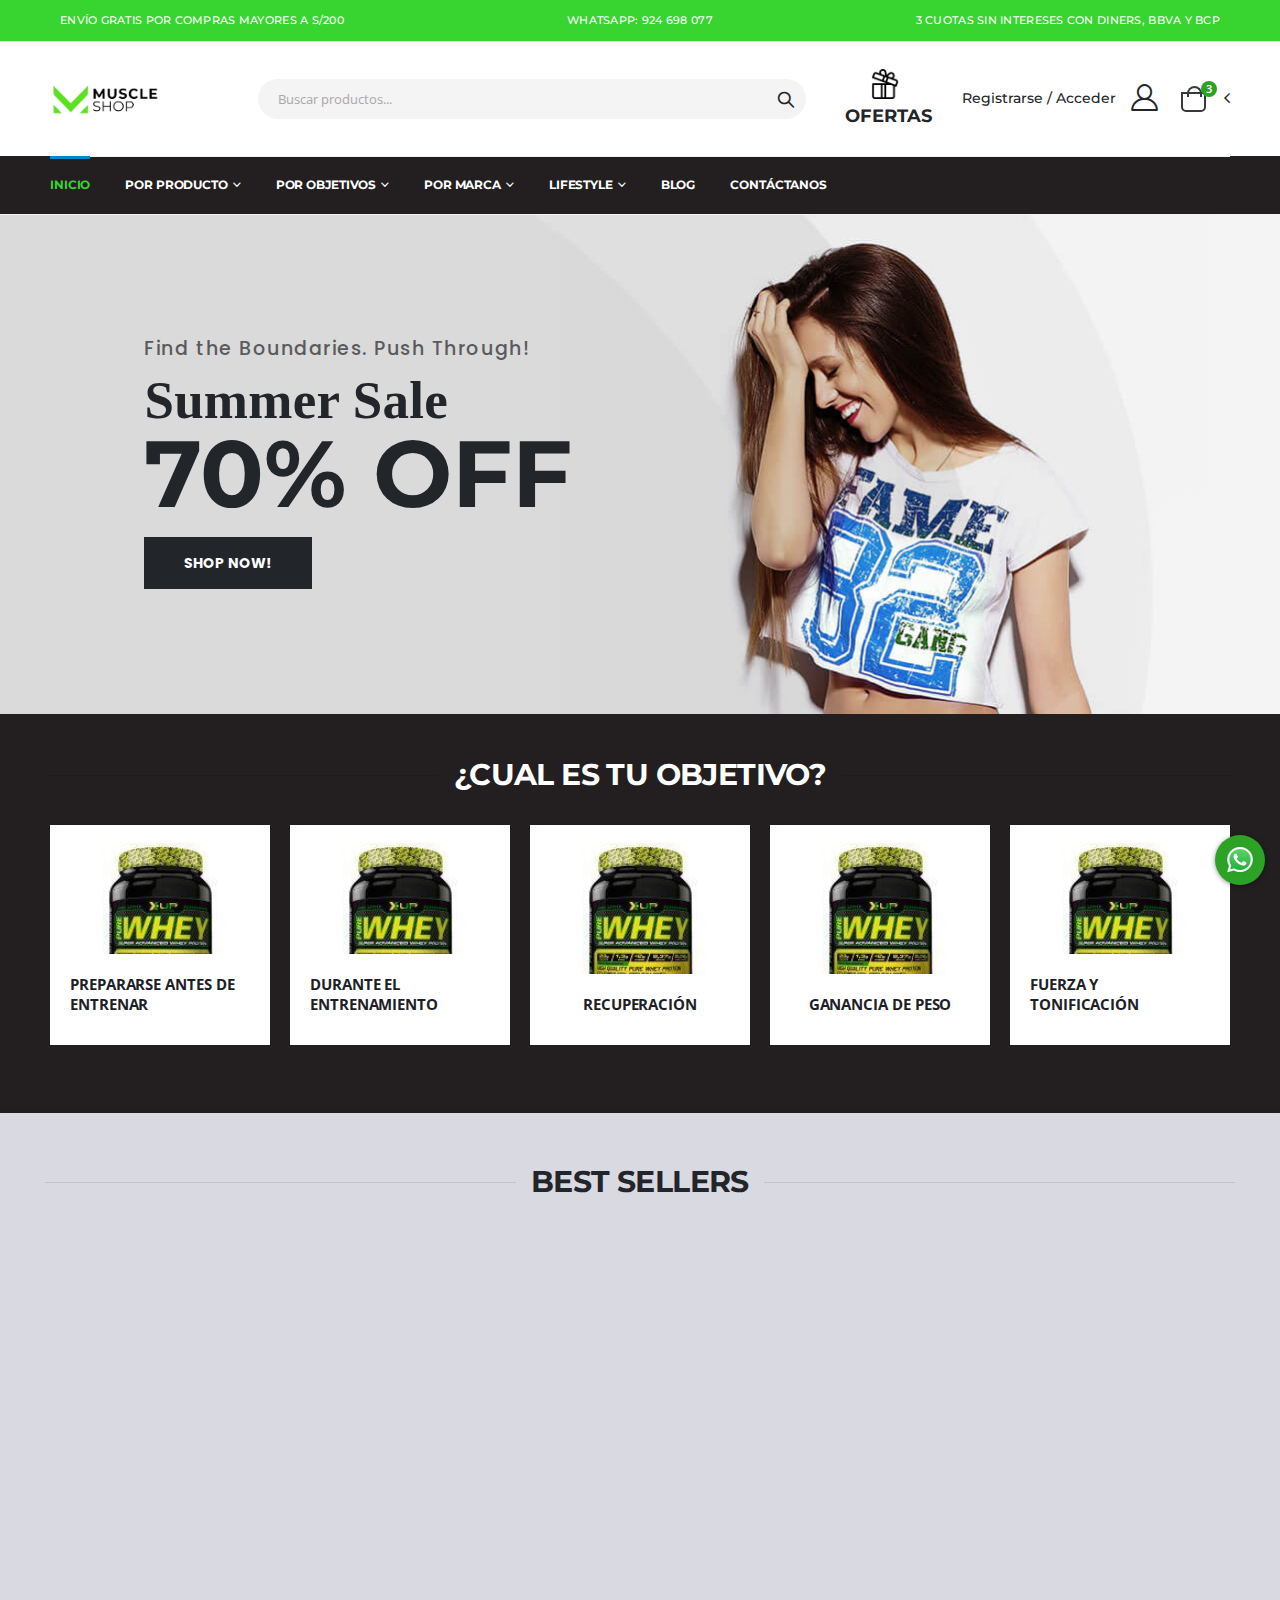
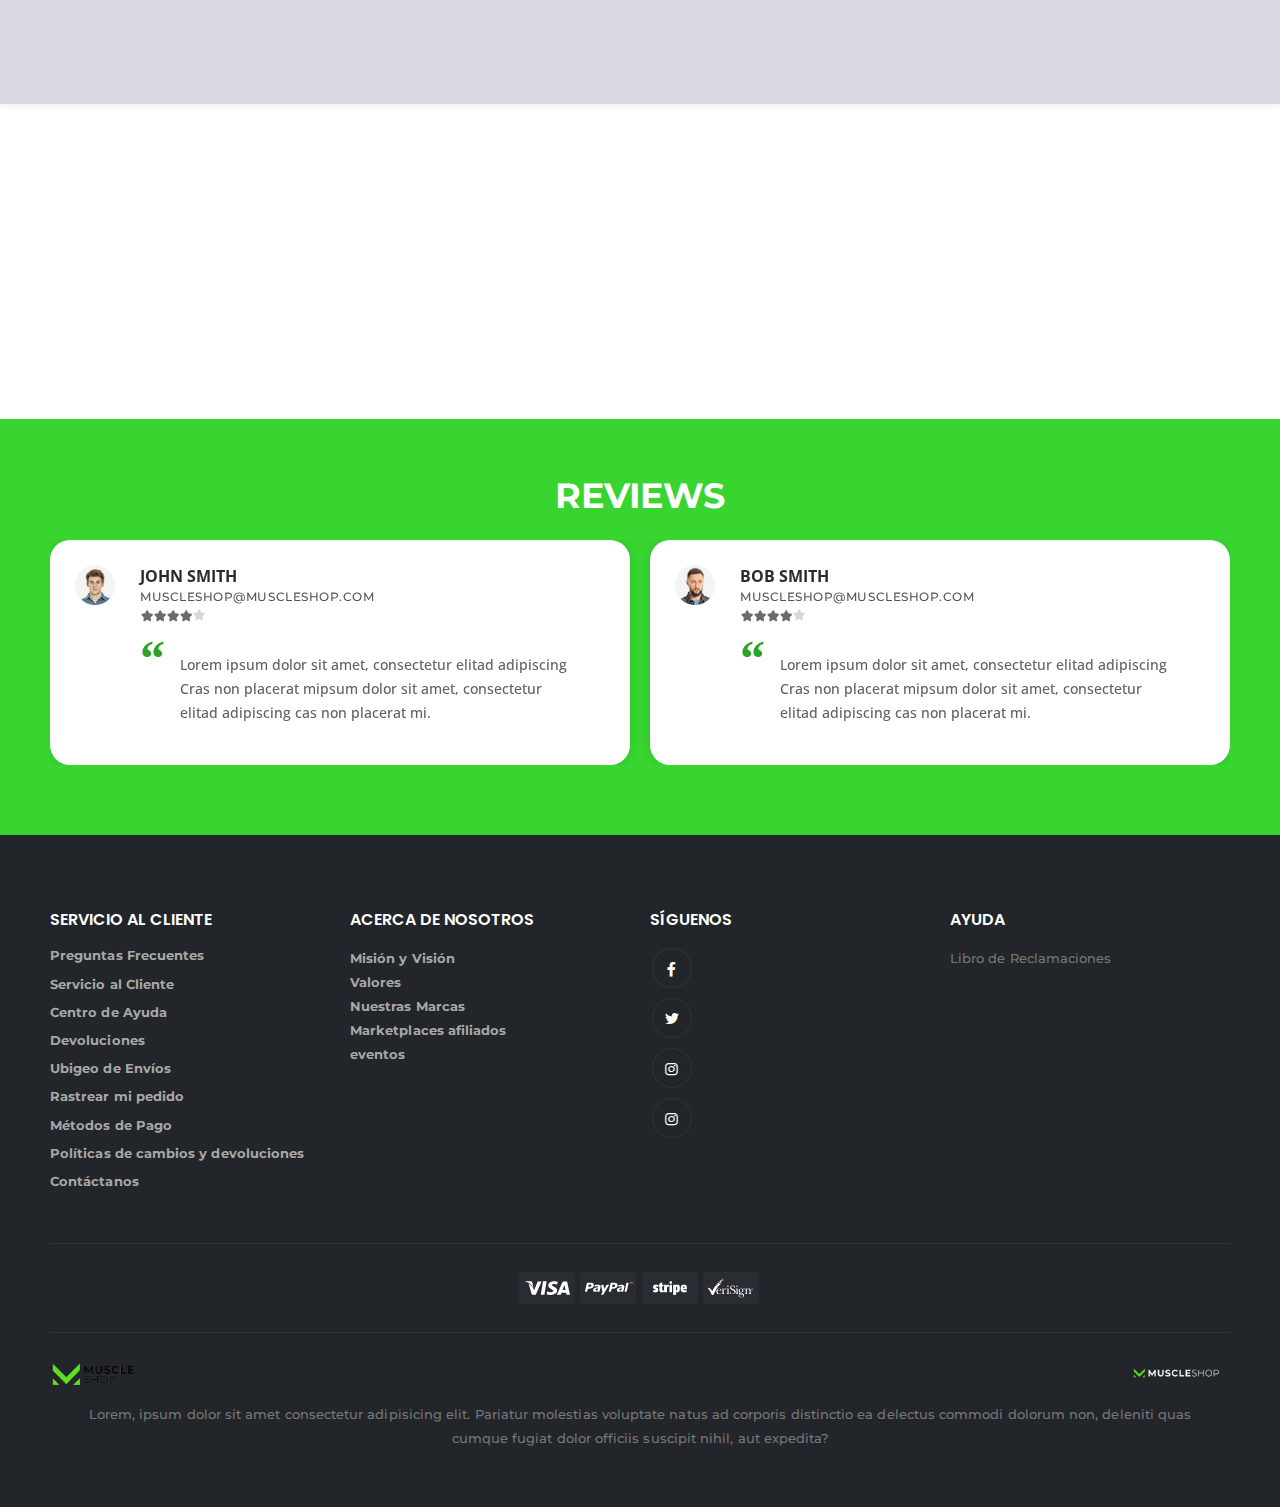
==== commit fb4696b2: "Actualizando" ====
--- a/index.html
+++ b/index.html
@@ -40,7 +40,7 @@
 	<link rel="stylesheet" type="text/css" href="assets/vendor/fontawesome-free/css/all.min.css">
 </head>
 
-<body>
+<body >
 	<div class="page-wrapper">
 		
 		<!-- NOTICE -->
@@ -55,7 +55,7 @@
 		<!-- HEADER -->
 		<header class="header">
 			<!-- HEADER TOP -->
-			<div class="header-top">
+			<div class="header-top" style="background-color: #38d430;">
 				<div class="container">
 					<div class="col-8 col-lg-4">
 						<div class="header-left">
@@ -239,69 +239,69 @@
 							<li>
 								<a href="category.html">Por Producto</a>
 								<ul class="sub-ul">
-									<li><a href="demo4.html#">Proteínas</a>
+									<li><a href="demo4.html#" style="color: #545456;">Proteínas</a>
 										<ul>
-											<li><a href="category.html">Aisladas</a></li>
-											<li><a href="category-banner-boxed-slider.html">WHEY</a>
+											<li><a href="category.html" style="color: #545456;">Aisladas</a></li>
+											<li><a href="category-banner-boxed-slider.html" style="color: #545456;">WHEY</a>
 											</li>
-											<li><a href="category-banner-boxed-image.html">HIDROLIZADA</a>
+											<li><a href="category-banner-boxed-image.html" style="color: #545456;">HIDROLIZADA</a>
 											</li>
-											<li><a href="category.html">CONCENTRADA</a></li>
-											<li><a href="category-sidebar-right.html">CASEÍNA</a></li>
-											<li><a href="category-off-canvas.html">VEGANA</a></li>
-											<li><a href="category-horizontal-filter1.html">GANADORES</a>
+											<li><a href="category.html" style="color: #545456;">CONCENTRADA</a></li>
+											<li><a href="category-sidebar-right.html" style="color: #545456;">CASEÍNA</a></li>
+											<li><a href="category-off-canvas.html" style="color: #545456;">VEGANA</a></li>
+											<li><a href="category-horizontal-filter1.html" style="color: #545456;">GANADORES</a>
 											</li>
 										</ul>
 									</li>
-									<li><a href="demo4.html#">AMINOÁCIDOS</a>
+									<li><a href="demo4.html#" style="color: #545456;">AMINOÁCIDOS</a>
 										<ul>
-											<li><a href="category.html">BCAAA</a></li>
+											<li><a href="category.html" style="color: #545456;">BCAAA</a></li>
 										</ul>
 									</li>
-									<li><a href="demo4.html#">CREATINAS</a>
+									<li><a href="demo4.html#" style="color: #545456;">CREATINAS</a>
 										<ul>
-											<li><a href="category.html">EJM1</a></li>
-											<li><a href="category.html">EJM2</a></li>
+											<li><a href="category.html" style="color: #545456;">EJM1</a></li>
+											<li><a href="category.html" style="color: #545456;">EJM2</a></li>
 										</ul>
 									</li>
-									<li><a href="demo4.html#">GLUTAMINAS</a>
+									<li><a href="demo4.html#" style="color: #545456;">GLUTAMINAS</a>
 										<ul>
-											<li><a href="category.html">EJM1</a></li>
-											<li><a href="category.html">EJM2</a></li>
+											<li><a href="category.html" style="color: #545456;">EJM1</a></li>
+											<li><a href="category.html" style="color: #545456;">EJM2</a></li>
 										</ul>
 									</li>
-									<li><a href="demo4.html#">PRE-WORKOUTS</a>
+									<li><a href="demo4.html#" style="color: #545456;">PRE-WORKOUTS</a>
 										<ul>
-											<li><a href="category.html">EJM1</a></li>
-											<li><a href="category.html">EJM2</a></li>
+											<li><a href="category.html" style="color: #545456;">EJM1</a></li>
+											<li><a href="category.html" style="color: #545456;">EJM2</a></li>
 										</ul>
 									</li>
-									<li><a href="demo4.html#">COLÁGENOS</a>
+									<li><a href="demo4.html#" style="color: #545456;">COLÁGENOS</a>
 										<ul>
-											<li><a href="category.html">EJM1</a></li>
-											<li><a href="category.html">EJM2</a></li>
+											<li><a href="category.html" style="color: #545456;">EJM1</a></li>
+											<li><a href="category.html" style="color: #545456;">EJM2</a></li>
 										</ul>
 									</li>
-									<li><a href="demo4.html#">REEMPLAZADORES DE COMIDA</a>
+									<li><a href="demo4.html#" style="color: #545456;">REEMPLAZADORES DE COMIDA</a>
 										<ul>
-											<li><a href="category.html">EJM1</a></li>
-											<li><a href="category.html">EJM2</a></li>
+											<li><a href="category.html" style="color: #545456;">EJM1</a></li>
+											<li><a href="category.html" style="color: #545456;">EJM2</a></li>
 										</ul>
 									</li>
-									<li><a href="demo4.html#">FOOD & SNACKS</a>
+									<li><a href="demo4.html#" style="color: #545456;">FOOD & SNACKS</a>
 										<ul>
-											<li><a href="category.html">BARRITAS</a></li>
-											<li><a href="category.html">GALLETAS</a></li>
-											<li><a href="category.html">BROWNIE</a></li>
-											<li><a href="category.html">SHAKES DE PROTEÍNA</a></li>
-											<li><a href="category.html">SALSAS</a></li>
-											<li><a href="category.html">PROTEIN CREAM</a></li>
+											<li><a href="category.html" style="color: #545456;">BARRITAS</a></li>
+											<li><a href="category.html" style="color: #545456;">GALLETAS</a></li>
+											<li><a href="category.html" style="color: #545456;">BROWNIE</a></li>
+											<li><a href="category.html" style="color: #545456;">SHAKES DE PROTEÍNA</a></li>
+											<li><a href="category.html" style="color: #545456;">SALSAS</a></li>
+											<li><a href="category.html" style="color: #545456;">PROTEIN CREAM</a></li>
 										</ul>
 									</li>
-									<li><a href="demo4.html#">REHIDRATANTES</a>
+									<li><a href="demo4.html#" style="color: #545456;">REHIDRATANTES</a>
 										<ul>
-											<li><a href="category.html">EJM1</a></li>
-											<li><a href="category.html">EJM2</a></li>
+											<li><a href="category.html" style="color: #545456;">EJM1</a></li>
+											<li><a href="category.html" style="color: #545456;">EJM2</a></li>
 										</ul>
 									</li>
 								</ul>
@@ -310,46 +310,46 @@
 							<li>
 								<a href="product.html">POR OBJETIVOS</a>
 								<ul class="sub-ul">
-									<li><a href="category-list.html">PREPARARSE ANTES DE ENTRENAR</a></li>
-									<li><a href="category-infinite-scroll.html">DURANTE EL ENTRENAMIENTO</a>
-									</li>
-									<li><a href="category.html">RECUPERACIÓN</a></li>
-									<li><a href="category-4col.html">GANANCIA DE PESO</a></li>
-									<li><a href="category-5col.html">FUERZA & TONIFICACIÓN</a></li>
-									<li><a href="category-6col.html">AUMENTO DE CONSUMO DE PROTEÍNA</a></li>
-									<li><a href="category-7col.html">AUMENTAR ENERGÍA</a></li>
-									<li><a href="category-8col.html">MEJORAR RENDIMIENTO</a></li>
-									<li><a href="category-8col.html">SALUD & BIENESTAR</a></li>
+									<li><a href="category-list.html" style="color: #545456;">PREPARARSE ANTES DE ENTRENAR</a></li>
+									<li><a href="category-infinite-scroll.html" style="color: #545456;">DURANTE EL ENTRENAMIENTO</a>
+									</li>
+									<li><a href="category.html" style="color: #545456;">RECUPERACIÓN</a></li>
+									<li><a href="category-4col.html" style="color: #545456;">GANANCIA DE PESO</a></li>
+									<li><a href="category-5col.html" style="color: #545456;">FUERZA & TONIFICACIÓN</a></li>
+									<li><a href="category-6col.html" style="color: #545456;">AUMENTO DE CONSUMO DE PROTEÍNA</a></li>
+									<li><a href="category-7col.html" style="color: #545456;">AUMENTAR ENERGÍA</a></li>
+									<li><a href="category-8col.html" style="color: #545456;">MEJORAR RENDIMIENTO</a></li>
+									<li><a href="category-8col.html" style="color: #545456;">SALUD & BIENESTAR</a></li>
 								</ul>
 							</li>
 							<li>
 								<a href="demo4.html#">POR MARCA</a>
 								<ul class="sub-ul">
-									<li><a href="wishlist.html">APPLIED NUTRITION</a></li>
-									<li><a href="cart.html">KEVIN LEVRONE</a></li>
-									<li><a href="checkout.html">BEAUTY GLOW</a></li>
-									<li><a href="dashboard.html">BIOTECH USA</a></li>
+									<li><a href="wishlist.html" style="color: #545456;">APPLIED NUTRITION</a></li>
+									<li><a href="cart.html" style="color: #545456;">KEVIN LEVRONE</a></li>
+									<li><a href="checkout.html" style="color: #545456;">BEAUTY GLOW</a></li>
+									<li><a href="dashboard.html" style="color: #545456;">BIOTECH USA</a></li>
 								</ul>
 							</li>
 							<li>
 								<a href="demo4.html#">LIFESTYLE</a>
 								<ul class="sub-ul">
-									<li><a href="demo4.html#">ROPA</a>
+									<li><a href="demo4.html#" style="color: #545456;">ROPA</a>
 										<ul>
-											<li><a href="category.html">MUJER</a></li>
-											<li><a href="category.html">HOMBRE</a></li>
+											<li><a href="category.html" style="color: #545456;">MUJER</a></li>
+											<li><a href="category.html" style="color: #545456;">HOMBRE</a></li>
 										</ul>
 									</li>
-									<li><a href="demo4.html#">ACCESORIOS</a>
+									<li><a href="demo4.html#" style="color: #545456;">ACCESORIOS</a>
 										<ul>
-											<li><a href="category.html">EJM1</a></li>
-											<li><a href="category.html">EJM2</a></li>
+											<li><a href="category.html" style="color: #545456;">EJM1</a></li>
+											<li><a href="category.html" style="color: #545456;">EJM2</a></li>
 										</ul>
 									</li>
-									<li><a href="demo4.html#">GIMNASIO</a>
+									<li><a href="demo4.html#" style="color: #545456;">GIMNASIO</a>
 										<ul>
-											<li><a href="category.html">EJM1</a></li>
-											<li><a href="category.html">EJM2</a></li>
+											<li><a href="category.html" style="color: #545456;">EJM1</a></li>
+											<li><a href="category.html" style="color: #545456;">EJM2</a></li>
 										</ul>
 									</li>
 								</ul>
@@ -369,8 +369,8 @@
 		</header>
 
 		<!-- MAIN-->
-		<main class="main">
-            <div class="home-slider slide-animate owl-carousel owl-theme show-nav-hover nav-big mb-2 text-uppercase"
+		<main class="main p-0 m-0">
+            <div class="home-slider slide-animate owl-carousel owl-theme show-nav-hover nav-big text-uppercase"
 				data-owl-options="{
 				'loop': false
 			}">
@@ -410,10 +410,10 @@
 			</div>
 			<!-- End .home-slider -->
 
-			<section class="new-products-section pt-5">
+			<section class="new-products-section pt-5" style="background-color: #231F20;">
 				<div class="container">
-					<h2 class="section-title heading-border ls-20 border-0">¿CUAL ES TU OBJETIVO?</h2>
-					<div class="categories-slider owl-carousel owl-theme show-nav-hover nav-outer">
+					<h2 class="section-title heading-border ls-20 border-0 py-3">¿CUAL ES TU OBJETIVO?</h2>
+					<div class="categories-slider owl-carousel owl-theme show-nav-hover nav-outer pb-5">
 						<div class="product-category appear-animate" data-animation-name="fadeInUpShorter">
 							<a href="category.html">
 								<figure>
@@ -526,7 +526,7 @@
 				</div>
 			</section>
 
-			<section class="featured-products-section">
+			<section class="featured-products-section" style="background-color: #d9d9e1;">
 				<div class="container">
 					<h2 class="section-title heading-border ls-20 border-0">BEST SELLERS</h2>
 					<div
@@ -686,7 +686,7 @@
 				</div>
 			</section>
 
-			<div class="container py-5 my-5">
+			<div class="container py-5 my-5" >
 				<div class="banners-container mb-2">
 					<div class="banners-slider owl-carousel owl-theme" data-owl-options="{
 						'dots': false
@@ -738,9 +738,9 @@
 				</div>
 			</div>
 
-			<div class="testimonials-section">
+			<div class="testimonials-section" >
 				<div class="container">
-					<h2 class="section-title heading-border ls-20 border-0" >Reviews</h2>
+					<h2 class="section-title text-center" >Reviews</h2>
 
 					<div class="testimonials-carousel owl-carousel owl-theme images-left" data-owl-options="{
 						'margin': 20,
@@ -837,7 +837,7 @@
 	</div>
 
 	<!-- FOOTER-->
-	<footer class="footer bg-dark mt-3">
+	<footer class="footer bg-dark pt-3">
 		<div class="footer-middle">
 			<div class="container">
 				<div class="row">
@@ -1162,13 +1162,13 @@
 		style="background: #f1f1f1 no-repeat center/cover url(assets/images/img-popup.png)">
 		<div class="newsletter-popup-content">
 			<img src="assets/images/muscle-shop.png" width="111" height="44" alt="Logo" class="logo-newsletter">
-			<h2 class="py-5 popup">SUBSCRIBETE CON NOSOTROS Y OBTÉN UN <b>10% </b>DE DESCUENTO</h2>
+			<h2 class="py-5" style="font-size: 30px;">SUBSCRIBETE CON NOSOTROS Y OBTÉN UN <b>10% </b>DE DESCUENTO</h2>
 
 			<form action="demo4.html#">
 				<div class="input-group">
 					<input type="email" class="form-control" id="newsletter-email" name="newsletter-email"
 						placeholder="Ingresa tu correo electrónico" required />
-					<input type="submit" class="btn btn-primary" value="Submit" />
+					<input type="submit" class="btn btn-primary" value="Submit" style="border: none;" />
 				</div>
 			</form>
 			<div class="newsletter-subscribe">
--- a/assets/css/demo4.min.css
+++ b/assets/css/demo4.min.css
@@ -1,3 +1,3 @@
 @charset "UTF-8";.mt-1{margin-top:1rem!important}.mt-2{margin-top:2rem!important}.mt-3{margin-top:3rem!important}.mt-4{margin-top:4rem!important}.mt-5{margin-top:5rem!important}.mt-6{margin-top:6rem!important}.mt-7{margin-top:7rem!important}.mt-8{margin-top:8rem!important}.mt-9{margin-top:9rem!important}.mt-10{margin-top:10rem!important}.mb-1{margin-bottom:1rem!important}.mb-2{margin-bottom:2rem!important}.mb-3{margin-bottom:3rem!important}.mb-4{margin-bottom:4rem!important}.mb-5{margin-bottom:5rem!important}.mb-6{margin-bottom:6rem!important}.mb-7{margin-bottom:7rem!important}.mb-8{margin-bottom:8rem!important}.mb-9{margin-bottom:9rem!important}.mb-10{margin-bottom:10rem!important}@media (min-width:576px){.mt-sm-0{margin-top:0rem!important}.mt-sm-1{margin-top:1rem!important}.mt-sm-2{margin-top:2rem!important}.mt-sm-3{margin-top:3rem!important}.mt-sm-4{margin-top:4rem!important}.mt-sm-5{margin-top:5rem!important}.mt-sm-6{margin-top:6rem!important}.mt-sm-7{margin-top:7rem!important}.mt-sm-8{margin-top:8rem!important}.mt-sm-9{margin-top:9rem!important}.mt-sm-10{margin-top:10rem!important}.mb-sm-0{margin-bottom:0rem!important}.mb-sm-1{margin-bottom:1rem!important}.mb-sm-2{margin-bottom:2rem!important}.mb-sm-3{margin-bottom:3rem!important}.mb-sm-4{margin-bottom:4rem!important}.mb-sm-5{margin-bottom:5rem!important}.mb-sm-6{margin-bottom:6rem!important}.mb-sm-7{margin-bottom:7rem!important}.mb-sm-8{margin-bottom:8rem!important}.mb-sm-9{margin-bottom:9rem!important}.mb-sm-10{margin-bottom:10rem!important}}@media (min-width:768px){.mt-md-0{margin-top:0rem!important}.mt-md-1{margin-top:1rem!important}.mt-md-2{margin-top:2rem!important}.mt-md-3{margin-top:3rem!important}.mt-md-4{margin-top:4rem!important}.mt-md-5{margin-top:5rem!important}.mt-md-6{margin-top:6rem!important}.mt-md-7{margin-top:7rem!important}.mt-md-8{margin-top:8rem!important}.mt-md-9{margin-top:9rem!important}.mt-md-10{margin-top:10rem!important}.mb-md-0{margin-bottom:0rem!important}.mb-md-1{margin-bottom:1rem!important}.mb-md-2{margin-bottom:2rem!important}.mb-md-3{margin-bottom:3rem!important}.mb-md-4{margin-bottom:4rem!important}.mb-md-5{margin-bottom:5rem!important}.mb-md-6{margin-bottom:6rem!important}.mb-md-7{margin-bottom:7rem!important}.mb-md-8{margin-bottom:8rem!important}.mb-md-9{margin-bottom:9rem!important}.mb-md-10{margin-bottom:10rem!important}}@media (min-width:992px){.mt-lg-0{margin-top:0rem!important}.mt-lg-1{margin-top:1rem!important}.mt-lg-2{margin-top:2rem!important}.mt-lg-3{margin-top:3rem!important}.mt-lg-4{margin-top:4rem!important}.mt-lg-5{margin-top:5rem!important}.mt-lg-6{margin-top:6rem!important}.mt-lg-7{margin-top:7rem!important}.mt-lg-8{margin-top:8rem!important}.mt-lg-9{margin-top:9rem!important}.mt-lg-10{margin-top:10rem!important}.mb-lg-0{margin-bottom:0rem!important}.mb-lg-1{margin-bottom:1rem!important}.mb-lg-2{margin-bottom:2rem!important}.mb-lg-3{margin-bottom:3rem!important}.mb-lg-4{margin-bottom:4rem!important}.mb-lg-5{margin-bottom:5rem!important}.mb-lg-6{margin-bottom:6rem!important}.mb-lg-7{margin-bottom:7rem!important}.mb-lg-8{margin-bottom:8rem!important}.mb-lg-9{margin-bottom:9rem!important}.mb-lg-10{margin-bottom:10rem!important}}@media (min-width:1200px){.mt-xl-0{margin-top:0rem!important}.mt-xl-1{margin-top:1rem!important}.mt-xl-2{margin-top:2rem!important}.mt-xl-3{margin-top:3rem!important}.mt-xl-4{margin-top:4rem!important}.mt-xl-5{margin-top:5rem!important}.mt-xl-6{margin-top:6rem!important}.mt-xl-7{margin-top:7rem!important}.mt-xl-8{margin-top:8rem!important}.mt-xl-9{margin-top:9rem!important}.mt-xl-10{margin-top:10rem!important}.mb-xl-0{margin-bottom:0rem!important}.mb-xl-1{margin-bottom:1rem!important}.mb-xl-2{margin-bottom:2rem!important}.mb-xl-3{margin-bottom:3rem!important}.mb-xl-4{margin-bottom:4rem!important}.mb-xl-5{margin-bottom:5rem!important}.mb-xl-6{margin-bottom:6rem!important}.mb-xl-7{margin-bottom:7rem!important}.mb-xl-8{margin-bottom:8rem!important}.mb-xl-9{margin-bottom:9rem!important}.mb-xl-10{margin-bottom:10rem!important}}@media (min-width:1600px){.mt-xxl-0{margin-top:0rem!important}.mt-xxl-1{margin-top:1rem!important}.mt-xxl-2{margin-top:2rem!important}.mt-xxl-3{margin-top:3rem!important}.mt-xxl-4{margin-top:4rem!important}.mt-xxl-5{margin-top:5rem!important}.mt-xxl-6{margin-top:6rem!important}.mt-xxl-7{margin-top:7rem!important}.mt-xxl-8{margin-top:8rem!important}.mt-xxl-9{margin-top:9rem!important}.mt-xxl-10{margin-top:10rem!important}.mb-xxl-0{margin-bottom:0rem!important}.mb-xxl-1{margin-bottom:1rem!important}.mb-xxl-2{margin-bottom:2rem!important}.mb-xxl-3{margin-bottom:3rem!important}.mb-xxl-4{margin-bottom:4rem!important}.mb-xxl-5{margin-bottom:5rem!important}.mb-xxl-6{margin-bottom:6rem!important}.mb-xxl-7{margin-bottom:7rem!important}.mb-xxl-8{margin-bottom:8rem!important}.mb-xxl-9{margin-bottom:9rem!important}.mb-xxl-10{margin-bottom:10rem!important}}.m-b-1{margin-bottom:0.4rem!important}.m-b-2{margin-bottom:0.8rem!important}.m-b-3{margin-bottom:1.6rem!important}.m-b-4{margin-bottom:2.4rem!important}.m-b-5{margin-bottom:4.8rem!important}.ls-10{letter-spacing:0.01em!important}.ls-0{letter-spacing:0!important}.ls-n-10{letter-spacing:-0.01em!important}.ls-n-15{letter-spacing:-0.015em!important}.ls-n-20{letter-spacing:-0.02em!important}.ls-n-25{letter-spacing:-0.025em!important}.bg-gray{background-color:#f4f4f4!important}.bg-dark{background-color:#222529!important}.bg-dark2{background-color:#2f3946!important}.bg-primary{background-color:#08C!important}.bg-secondary{background-color:#ff7272!important}.text-dark{color:#222529!important}.text-primary{color:#08C!important}.text-secondary{color:#ff7272!important}.text-body{color:#777!important}.font1{font-family:"Open Sans",sans-serif!important}.font2{font-family:Poppins,sans-serif!important}.font3{font-family:"Segoe Script","Savoye LET"!important}.font4{font-family:Oswald,sans-serif!important}@media (min-width:992px){.d-lg-none{display:none!important}.d-lg-block{display:block!important}.w-lg-max{flex:1;-ms-flex:1;max-width:100%}}@media (max-width:767px){.w-md-100{width:100%!important}.w-md-50{width:50%!important}}@media (max-width:575px){.w-sm-100{width:100%!important}.w-sm-50{width:50%!important}}@media (max-width:479px){.w-xs-100{width:100%!important}}@media (max-width:400px){.w-xxs-100{width:100%!important}}.round-images img{border-radius:50%!important}.box-shadow-none{box-shadow:none!important}.text-transform-none{text-transform:none}.line-height-1{line-height:1!important}.title-decorate:after,.title-decorate:before{content:"";top:50%;height:1px;background-color:rgba(0,0,0,0.08);flex:1}.title-decorate:before{margin-right:2rem}.title-decorate:after{margin-left:2rem}.owl-carousel{display:none;width:100%;-webkit-tap-highlight-color:transparent;position:relative;z-index:1}.owl-carousel .owl-stage{position:relative;-ms-touch-action:pan-Y;touch-action:manipulation;-moz-backface-visibility:hidden}.owl-carousel .owl-stage:after{content:".";display:block;clear:both;visibility:hidden;line-height:0;height:0}.owl-carousel .owl-stage-outer{position:relative;overflow:hidden;-webkit-transform:translate3d(0px,0px,0px)}.owl-carousel .owl-item,.owl-carousel .owl-wrapper{-webkit-backface-visibility:hidden;-moz-backface-visibility:hidden;-ms-backface-visibility:hidden;-webkit-transform:translate3d(0,0,0);-ms-transform:translate3d(0,0,0)}.owl-carousel .owl-item{position:relative;min-height:1px;float:left;-webkit-backface-visibility:hidden;-webkit-tap-highlight-color:transparent;-webkit-touch-callout:none}.owl-carousel .owl-item img{display:block;width:100%}.owl-carousel .owl-dots.disabled,.owl-carousel .owl-nav.disabled{display:none}.owl-carousel .owl-dot,.owl-carousel .owl-nav .owl-next,.owl-carousel .owl-nav .owl-prev{cursor:pointer;-webkit-user-select:none;-khtml-user-select:none;-moz-user-select:none;-ms-user-select:none;user-select:none}.owl-carousel .owl-nav button.owl-next,.owl-carousel .owl-nav button.owl-prev,.owl-carousel button.owl-dot{background:none;color:inherit;border:0;padding:0!important;font:inherit}.owl-carousel.owl-loaded{display:block}.owl-carousel.owl-loading{opacity:0;display:block}.owl-carousel.owl-hidden{opacity:0}.owl-carousel.owl-refresh .owl-item{visibility:hidden}.owl-carousel.owl-drag .owl-item{touch-action:pan-y;-webkit-user-select:none;-moz-user-select:none;-ms-user-select:none;user-select:none}.owl-carousel.owl-grab{cursor:move;cursor:grab}.owl-carousel.owl-rtl{direction:rtl}.owl-carousel.owl-rtl .owl-item{float:right}.no-js .owl-carousel{display:block}.owl-carousel .animated{animation-duration:1000ms;animation-fill-mode:both}.owl-carousel .owl-animated-in{z-index:0}.owl-carousel .owl-animated-out{z-index:1}.owl-carousel .fadeOut{animation-name:fadeOut}@keyframes fadeOut{0%{opacity:1}to{opacity:0}}.owl-height{transition:height 500ms ease-in-out}.owl-carousel .owl-item{}.owl-carousel .owl-item .owl-lazy{opacity:0;transition:opacity 400ms ease}.owl-carousel .owl-item .owl-lazy:not([src]),.owl-carousel .owl-item .owl-lazy[src^=""]{max-height:0}.owl-carousel .owl-item img.owl-lazy{transform-style:preserve-3d}.owl-carousel .owl-video-wrapper{position:relative;height:100%;background:#000}.owl-carousel .owl-video-play-icon{position:absolute;height:80px;width:80px;left:50%;top:50%;margin-left:-40px;margin-top:-40px;background:url("https://portotheme.com/html/porto_ecommerce/assets/images/owl.video.play.png") no-repeat;cursor:pointer;z-index:1;-webkit-backface-visibility:hidden;transition:transform 100ms ease}.owl-carousel .owl-video-play-icon:hover{transform:scale(1.3,1.3)}.owl-carousel .owl-video-playing .owl-video-play-icon,.owl-carousel .owl-video-playing .owl-video-tn{display:none}.owl-carousel .owl-video-tn{opacity:0;height:100%;background-position:center center;background-repeat:no-repeat;background-size:contain;transition:opacity 400ms ease}.owl-carousel .owl-video-frame{position:relative;z-index:1;height:100%;width:100%}.owl-theme .owl-nav{margin:0;text-align:center;-webkit-tap-highlight-color:transparent;color:#222529;font-size:3rem}.owl-theme .owl-nav [class*=owl-]{position:absolute;top:50%;transform:translateY(-50%);color:#222529;margin:0;font-size:3rem;padding:4px 7px;background:transparent;display:inline-block;cursor:pointer;border-radius:3px}.owl-theme .owl-nav [class*=owl-] i:before{margin:0;width:auto}.owl-theme .owl-nav [class*=owl-]:not(.disabled):hover{background:transparent;color:#222529;text-decoration:none}.owl-theme .owl-nav .owl-prev{left:0}.owl-theme .owl-nav .owl-next{right:0}.owl-theme .owl-nav .disabled{opacity:0.5;cursor:default}.owl-theme .owl-nav.disabled+.owl-dots{margin-top:2.5rem}.owl-theme .owl-dots{line-height:1;text-align:center;-webkit-tap-highlight-color:transparent}.owl-theme .owl-dots .owl-dot{display:inline-block;zoom:1;*display:inline}.owl-theme .owl-dots .owl-dot span{position:relative;width:15px;height:15px;margin:2px 2px;background:transparent;display:block;-webkit-backface-visibility:visible;transition:all 0.3s ease;border:2px solid rgba(0,0,0,0.4);border-radius:50%}.owl-theme .owl-dots .owl-dot span:before{content:"";display:block;width:0.7rem;height:0.7rem;position:absolute;left:50%;top:50%;margin-top:-0.35rem;margin-left:-0.35rem;background-color:#08C;opacity:0;visibility:hidden;transform:scale(0);transition:all 0.3s;border-radius:50%}.owl-theme .owl-dots .owl-dot.active span,.owl-theme .owl-dots .owl-dot:hover span{border-color:#08C;background:transparent}.owl-theme .owl-dots .owl-dot.active span:before{opacity:1;visibility:visible;transform:scale(1)}.owl-theme.owl-theme-light .owl-dots .owl-dot span{border-color:#fff;background:transparent}.owl-theme.owl-theme-light .owl-dots .owl-dot span:before{border-color:#fff}.owl-theme.owl-theme-light .owl-dots .owl-dot.active span,.owl-theme.owl-theme-light .owl-dots .owl-dot:hover span{border-color:#08C;background:transparent}.owl-theme.owl-theme-light .owl-dots .owl-dot.active span:before{border-color:#08C}.mfp-bg{top:0;left:0;width:100%;height:100%;z-index:1042;overflow:hidden;position:fixed;background:#fff;opacity:0.4}.mfp-wrap{top:0;left:0;width:100%;height:100%;z-index:1043;position:fixed;outline:none!important;-webkit-backface-visibility:hidden}.mfp-container{text-align:center;position:fixed;width:100%;height:100%;left:0;top:0;padding:0 8px;box-sizing:border-box;overflow-y:auto}.mfp-container:before{content:"";display:inline-block;height:100%;vertical-align:middle}.mfp-align-top .mfp-container:before{display:none}.mfp-content{position:relative;display:inline-block;vertical-align:middle;margin:0 auto;text-align:left;z-index:1045}.mfp-ajax-holder .mfp-content,.mfp-inline-holder .mfp-content{width:100%;cursor:auto}.mfp-ajax-cur{cursor:progress}.mfp-zoom-out-cur,.mfp-zoom-out-cur .mfp-image-holder .mfp-close{cursor:-moz-zoom-out;cursor:-webkit-zoom-out;cursor:zoom-out}.mfp-zoom{cursor:pointer;cursor:-webkit-zoom-in;cursor:-moz-zoom-in;cursor:zoom-in}.mfp-auto-cursor .mfp-content{cursor:auto}.mfp-arrow,.mfp-close,.mfp-counter,.mfp-preloader{-webkit-user-select:none;-moz-user-select:none;user-select:none}.mfp-loading.mfp-figure{display:none}.mfp-hide{display:none!important}.mfp-preloader{color:#CCC;position:absolute;top:50%;width:auto;text-align:center;margin-top:-0.8em;left:8px;right:8px;z-index:1044}.mfp-preloader a{color:#CCC}.mfp-preloader a:hover{color:#FFF}.mfp-s-ready .mfp-preloader{display:none}.mfp-s-error .mfp-content{display:none}button.mfp-arrow,button.mfp-close{overflow:visible;cursor:pointer;background:transparent;border:0;-webkit-appearance:none;display:block;outline:none;padding:0;z-index:1046;box-shadow:none;touch-action:manipulation}button::-moz-focus-inner{padding:0;border:0}.mfp-close{width:44px;height:44px;line-height:44px;position:absolute;top:0;right:0;text-decoration:none;text-align:center;opacity:0.65;padding:0 0 18px 10px;color:#FFF;font-style:normal;font-size:28px;font-family:Arial,Baskerville,monospace}.mfp-close:focus,.mfp-close:hover{opacity:1}.mfp-close:active{top:1px}.mfp-close-btn-in .mfp-close{color:#333}.mfp-iframe-holder .mfp-close,.mfp-image-holder .mfp-close{color:#FFF;right:-6px;text-align:right;padding-right:6px;width:100%}.mfp-counter{position:absolute;top:0;right:0;color:#CCC;font-size:12px;line-height:18px;white-space:nowrap}.mfp-arrow{position:absolute;opacity:0.65;margin:0;top:50%;margin-top:-55px;padding:0;width:90px;height:110px;-webkit-tap-highlight-color:rgba(0,0,0,0)}.mfp-arrow:active{margin-top:-54px}.mfp-arrow:focus,.mfp-arrow:hover{opacity:1}.mfp-arrow:after,.mfp-arrow:before{content:"";display:block;width:0;height:0;position:absolute;left:0;top:0;margin-top:35px;margin-left:35px;border:medium inset transparent}.mfp-arrow:after{border-top-width:13px;border-bottom-width:13px;top:8px}.mfp-arrow:before{border-top-width:21px;border-bottom-width:21px;opacity:0.7}.mfp-arrow-left{left:0}.mfp-arrow-left:after{border-right:17px solid #FFF;margin-left:31px}.mfp-arrow-left:before{margin-left:25px;border-right:27px solid #3F3F3F}.mfp-arrow-right{right:0}.mfp-arrow-right:after{border-left:17px solid #FFF;margin-left:39px}.mfp-arrow-right:before{border-left:27px solid #3F3F3F}.mfp-iframe-holder{padding-top:40px;padding-bottom:40px}.mfp-iframe-holder .mfp-content{line-height:0;width:100%;max-width:900px}.mfp-iframe-holder .mfp-close{top:-40px}.mfp-iframe-scaler{width:100%;height:0;overflow:hidden;padding-top:56.25%}.mfp-iframe-scaler iframe{display:block;position:absolute;top:0;left:0;width:100%;height:100%;background:#000;box-shadow:0 0 8px rgba(0,0,0,0.6)}img.mfp-img{width:auto;max-width:100%;height:auto;display:block;line-height:0;box-sizing:border-box;padding:40px 0 40px;margin:0 auto}.mfp-figure{line-height:0}.mfp-figure:after{content:"";position:absolute;left:0;top:40px;bottom:40px;display:block;right:0;width:auto;height:auto;z-index:-1;box-shadow:0 0 8px rgba(0,0,0,0.6);background:#444}.mfp-figure small{color:#BDBDBD;display:block;font-size:12px;line-height:14px}.mfp-figure figure{margin:0}.mfp-bottom-bar{margin-top:-36px;position:absolute;top:100%;left:0;width:100%;cursor:auto}.mfp-title{text-align:left;line-height:18px;color:#F3F3F3;word-wrap:break-word;padding-right:36px}.mfp-image-holder .mfp-content{max-width:100%}.mfp-gallery .mfp-image-holder .mfp-figure{cursor:pointer}@media (max-width:800px) and (orientation:landscape),screen and (max-height:300px){.mfp-img-mobile .mfp-image-holder{padding-left:0;padding-right:0}.mfp-img-mobile img.mfp-img{padding:0}.mfp-img-mobile .mfp-figure:after{top:0;bottom:0}.mfp-img-mobile .mfp-figure small{display:inline;margin-left:5px}.mfp-img-mobile .mfp-bottom-bar{background:rgba(0,0,0,0.6);bottom:0;margin:0;top:auto;padding:3px 5px;position:fixed;box-sizing:border-box}.mfp-img-mobile .mfp-bottom-bar:empty{padding:0}.mfp-img-mobile .mfp-counter{right:5px;top:3px}.mfp-img-mobile .mfp-close{top:0;right:0;width:35px;height:35px;line-height:35px;background:rgba(0,0,0,0.6);position:fixed;text-align:center;padding:0}}@media (max-width:900px){.mfp-arrow{-webkit-transform:scale(0.75);transform:scale(0.75)}.mfp-arrow-left{-webkit-transform-origin:0;transform-origin:0}.mfp-arrow-right{-webkit-transform-origin:100%;transform-origin:100%}.mfp-container{padding-left:6px;padding-right:6px}}.mfp-fade.mfp-bg{opacity:0;-webkit-transition:all 0.15s ease-out;-moz-transition:all 0.15s ease-out;transition:all 0.15s ease-out}.mfp-fade.mfp-bg.mfp-ready{opacity:0.8}.mfp-fade.mfp-bg.mfp-removing{opacity:0}.mfp-fade.mfp-wrap .mfp-content{opacity:0;-webkit-transition:all 0.15s ease-out;-moz-transition:all 0.15s ease-out;transition:all 0.15s ease-out}.mfp-fade.mfp-wrap.mfp-ready .mfp-content{opacity:1}.mfp-fade.mfp-wrap.mfp-removing .mfp-content{opacity:0}.bootstrap-touchspin .input-group-btn-vertical{position:absolute;right:0;height:100%;z-index:11}.bootstrap-touchspin.input-group{max-width:68px;padding-right:20px;margin-bottom:0}.bootstrap-touchspin .form-control{text-align:center;margin-bottom:0;height:4.2rem;max-width:46px;padding:1.1rem 1rem}.bootstrap-touchspin .form-control:not(:focus){border-color:#ccc}.bootstrap-touchspin .input-group-btn-vertical>.btn{position:absolute;right:0;height:2rem;padding:0;width:2rem;text-align:center;font-size:1.2rem}.bootstrap-touchspin .input-group-btn-vertical>.btn:before{position:relative;margin:0;width:auto;line-height:1;width:auto;top:-0.1rem;margin-right:-0.2rem}.bootstrap-touchspin .input-group-btn-vertical .bootstrap-touchspin-up{border-radius:0;top:0}.bootstrap-touchspin .input-group-btn-vertical .bootstrap-touchspin-down{border-radius:0;bottom:0}
 
-/*! nouislider - 11.1.0 - 2018-04-02 11:18:13 */.noUi-target,.noUi-target *{-webkit-touch-callout:none;-webkit-tap-highlight-color:rgba(0,0,0,0);-webkit-user-select:none;-ms-touch-action:none;touch-action:none;-ms-user-select:none;-moz-user-select:none;user-select:none;-moz-box-sizing:border-box;box-sizing:border-box}.noUi-target{position:relative;direction:ltr}.noUi-base,.noUi-connects{width:100%;height:100%;position:relative;z-index:1}.noUi-connects{overflow:hidden;z-index:0}.noUi-connect,.noUi-origin{will-change:transform;position:absolute;z-index:1;top:0;left:0;height:100%;width:100%;-ms-transform-origin:0 0;-webkit-transform-origin:0 0;transform-origin:0 0}html:not([dir=rtl]) .noUi-horizontal .noUi-origin{left:auto;right:0}.noUi-vertical .noUi-origin{width:0}.noUi-horizontal .noUi-origin{height:0}.noUi-handle{position:absolute}.noUi-state-tap .noUi-connect,.noUi-state-tap .noUi-origin{-webkit-transition:transform 0.3s;transition:transform 0.3s}.noUi-state-drag *{cursor:inherit!important}.noUi-horizontal{height:0.3rem}.noUi-horizontal .noUi-handle{width:1.1rem;height:1.1rem;left:-0.55rem;top:-0.3em}.noUi-vertical{width:0.3rem;height:150px}.noUi-vertical .noUi-handle{width:1.1rem;height:1.1rem;left:-0.4rem;top:-0.5rem}html:not([dir=rtl]) .noUi-horizontal .noUi-handle{right:-0.55rem;left:auto}.noUi-target{background:#dfdfdf;border-radius:0}.noUi-connects{border-radius:0}.noUi-connect{background:#000}.noUi-draggable{cursor:ew-resize}.noUi-vertical .noUi-draggable{cursor:ns-resize}.noUi-handle{border-radius:50%;background:#000;cursor:pointer}[disabled] .noUi-connect{background:#B8B8B8}[disabled].noUi-handle,[disabled] .noUi-handle,[disabled].noUi-target{cursor:not-allowed}.noUi-pips,.noUi-pips *{-moz-box-sizing:border-box;box-sizing:border-box}.noUi-pips{position:absolute;color:#999}.noUi-value{position:absolute;white-space:nowrap;text-align:center}.noUi-value-sub{color:#ccc;font-size:10px}.noUi-marker{position:absolute;background:#CCC}.noUi-marker-sub{background:#AAA}.noUi-marker-large{background:#AAA}.noUi-pips-horizontal{padding:10px 0;height:80px;top:100%;left:0;width:100%}.noUi-value-horizontal{-webkit-transform:translate(-50%,50%);transform:translate(-50%,50%)}.noUi-rtl .noUi-value-horizontal{-webkit-transform:translate(50%,50%);transform:translate(50%,50%)}.noUi-marker-horizontal.noUi-marker{margin-left:-1px;width:2px;height:5px}.noUi-marker-horizontal.noUi-marker-sub{height:10px}.noUi-marker-horizontal.noUi-marker-large{height:15px}.noUi-pips-vertical{padding:0 10px;height:100%;top:0;left:100%}.noUi-value-vertical{-webkit-transform:translate(0,-50%);transform:translate(0,-50%,0);padding-left:25px}.noUi-rtl .noUi-value-vertical{-webkit-transform:translate(0,50%);transform:translate(0,50%)}.noUi-marker-vertical.noUi-marker{width:5px;height:2px;margin-top:-1px}.noUi-marker-vertical.noUi-marker-sub{width:10px}.noUi-marker-vertical.noUi-marker-large{width:15px}.noUi-tooltip{display:block;position:absolute;border:1px solid #D9D9D9;border-radius:3px;background:#fff;color:#000;padding:5px;text-align:center;white-space:nowrap}.noUi-horizontal .noUi-tooltip{-webkit-transform:translate(-50%,0);transform:translate(-50%,0);left:50%;bottom:120%}.noUi-vertical .noUi-tooltip{-webkit-transform:translate(0,-50%);transform:translate(0,-50%);top:50%;right:120%}.alert{display:flex;align-items:center;font-family:Poppins,sans-serif;margin-bottom:2rem;padding:1.6rem 1.5rem;border-radius:0}.alert i{font-size:1.7em;width:3.9rem}.alert.icon-sm i{font-size:1.1em;width:2.9rem}.alert .pixel-icon{height:16px;background-repeat:no-repeat;background-position:0 0;margin-bottom:1px}.alert .alert-wrapper h4{letter-spacing:-0.05em;margin-bottom:1.4rem}.alert .alert-wrapper p{line-height:2.4rem;margin-bottom:2rem}.alert .alert-wrapper ul{margin:2rem 0 0 2.5rem;list-style:disc}.alert .alert-wrapper li{line-height:2.5rem}.alert .alert-wrapper .btn{text-transform:none;font-weight:400;font-size:1.3rem;padding:0.533rem 0.933rem}.alert .alert-close{z-index:2;padding:0.95rem 0 0.95rem 2.5rem;cursor:pointer;width:1em;height:1em;color:#000;background:transparent url(../images/elements/alert/close.svg) center/1em auto no-repeat;border:0;border-radius:0;opacity:0.5;transition:opacity 0.2s;margin-left:auto}.alert .alert-close:hover{opacity:1}.alert.alert-intro{font-size:1.5rem}.alert-rounded{border-radius:5px}.alert.alert-default{background-color:#f2f2f2;border-color:#eaeaea;color:#737373}.alert.alert-default .alert-link{color:#4c4c4c}.alert.alert-dark{background-color:#3a3f45;border-color:#0b0c0e;color:#d5d8dc}.alert.alert-dark .alert-link{color:#fff}.alert.alert-primary{background-color:#0088cc;border-color:#007ebd;color:#fff}.alert.alert-secondary{background-color:#e36159;border-color:#e1554c;color:#fff}.alert.alert-tertiary{background-color:#2baab1;border-color:#299fa5;color:#fff}.alert.alert-quaternary{background-color:#383f48;border-color:#323840;color:#fff}.alert.alert-sm{padding:0.5rem 1rem}.alert.alert-lg{padding:2rem}@keyframes maskUp{0%{transform:translate(0,100%)}to{transform:translate(0,0)}}@keyframes maskRight{0%{transform:translate(-100%,0)}to{transform:translate(0,0)}}@keyframes maskDown{0%{transform:translate(0,-100%)}to{transform:translate(0,0)}}@keyframes maskLeft{0%{transform:translate(100%,0)}to{transform:translate(0,0)}}.maskUp{animation-name:maskUp}.maskRight{animation-name:maskRight}.maskDown{animation-name:maskDown}.maskLeft{animation-name:maskLeft}@keyframes fadeInUpShorter{0%{opacity:0;transform:translate(0,50px)}to{opacity:1;transform:none}}.fadeInUpShorter{animation-timing-function:ease-out;animation-name:fadeInUpShorter}@keyframes fadeInUpBig{0%{opacity:0;transform:translate(0,2000px)}to{opacity:1;transform:none}}.fadeInUpBig{animation-timing-function:ease-out;animation-name:fadeInUpBig}@keyframes fadeInLeftShorter{0%{opacity:0;transform:translate(50px,0)}to{opacity:1;transform:none}}.fadeInLeftShorter{animation-timing-function:ease-out;animation-name:fadeInLeftShorter}@keyframes fadeInLeftBig{0%{opacity:0;transform:translate(2000px,0)}to{opacity:1;transform:none}}.fadeInLeftBig{animation-timing-function:ease-out;animation-name:fadeInLeftBig}@keyframes fadeInRightShorter{0%{opacity:0;transform:translate(-50px,0)}to{opacity:1;transform:none}}.fadeInRightShorter{animation-timing-function:ease-out;animation-name:fadeInRightShorter}@keyframes fadeInRightBig{0%{opacity:0;transform:translate(-2000px,0)}to{opacity:1;transform:none}}.fadeInRightBig{animation-timing-function:ease-out;animation-name:fadeInRightBig}.fadeIn{animation-name:fadeIn}@keyframes fadeIn{0%{opacity:0}to{opacity:1}}@keyframes fadeInDownShorter{0%{opacity:0;transform:translate(0,-50px)}to{opacity:1;transform:none}}.fadeInDownShorter{animation-name:fadeInDownShorter;animation-timing-function:ease-out}@keyframes fadeInDownBig{0%{opacity:0;transform:translate(0,-2000px)}to{opacity:1;transform:none}}.fadeInDownBig{animation-name:fadeInDownBig;animation-timing-function:ease-out}@keyframes flash{0%,50%,to{opacity:1}25%,75%{opacity:0}}.flash{animation-name:flash}@keyframes shake{0%,to{transform:translateX(0);opacity:1}10%,30%,50%,70%,90%{transform:translateX(-10px)}20%,40%,60%,80%{transform:translateX(10px)}}.shake{animation-name:shake}@keyframes tada{0%{transform:scale(1)}10%,20%{transform:scale(0.9) rotate(-3deg)}30%,50%,70%,90%{transform:scale(1.1) rotate(3deg)}40%,60%,80%{transform:scale(1.1) rotate(-3deg)}to{transform:scale(1) rotate(0);opacity:1}}.tada{animation-name:tada}@keyframes pulse{0%{transform:scale(1)}50%{transform:scale(1.1)}to{transform:scale(1);opacity:1}}.pulse{animation-name:pulse}@keyframes swing{0%{transform:rotate(0)}20%{transform:rotate(15deg)}40%{transform:rotate(-10deg)}60%{transform:rotate(5deg)}80%{transform:rotate(-5deg)}to{transform:rotate(0);opacity:1}}.swing{animation-name:swing}@keyframes wobble{0%{transform:translateX(0%)}15%{transform:translateX(-25%) rotate(-5deg)}30%{transform:translateX(20%) rotate(3deg)}45%{transform:translateX(-15%) rotate(-3deg)}60%{transform:translateX(10%) rotate(2deg)}75%{transform:translateX(-5%) rotate(-1deg)}to{transform:translateX(0%);opacity:1}}.wobble{animation-name:wobble}@keyframes blurIn{0%{opacity:0;filter:blur(20px);transform:scale(1.3)}to{opacity:1;filter:blur(0);transform:none}}.blurIn{animation-name:blurIn}@keyframes dotPulse{0%{opacity:1;transform:scale(0.2)}to{opacity:0;transform:scale(1)}}.dotPulse{animation-name:dotPulse;animation-iteration-count:infinite;animation-duration:4s}@keyframes slideInUp{0%{transform:translate3d(0,100%,0);visibility:visible}to{transform:translateZ(0)}}@keyframes slideInDown{0%{transform:translate3d(0,-100%,0);visibility:visible}to{transform:translateZ(0)}}@keyframes slideInLeft{0%{transform:translate3d(-100%,0,0);visibility:visible}to{transform:translateZ(0)}}@keyframes slideInRight{0%{transform:translate3d(100%,0,0);visibility:visible}to{transform:translateZ(0)}}@keyframes flipInX{0%{animation-timing-function:ease-in;opacity:0;transform:perspective(400px) rotateX(90deg)}to{transform:perspective(400px)}}@keyframes flipInY{0%{animation-timing-function:ease-in;opacity:0;transform:perspective(400px) rotateY(-90deg)}to{transform:perspective(400px)}}@keyframes brightIn{0%{animation-timing-function:ease-in;filter:brightness(0%)}to{filter:brightness(100%)}}@keyframes bounce{0%,20%,50%,80%,to{transform:translateY(0);opacity:1}40%{transform:translateY(-30px)}60%{transform:translateY(-15px)}}.bounce{animation-name:bounce}@keyframes bounceIn{0%{opacity:0;transform:scale(0.3)}50%{opacity:1;transform:scale(1.05)}70%{transform:scale(0.9)}to{transform:scale(1)}}.bounceIn{animation-name:bounceIn}@keyframes bounceInUp{0%{opacity:0;transform:translateY(2000px)}60%{transform:translateY(-30px)}80%{transform:translateY(10px)}to{transform:translateY(0);opacity:1}}.bounceInUp{animation-name:bounceInUp}@keyframes bounceInDown{0%{opacity:0;transform:translateY(-2000px)}60%{transform:translateY(30px)}80%{transform:translateY(-10px)}to{transform:translateY(0);opacity:1}}.bounceInDown{animation-name:bounceInDown}@keyframes bounceInLeft{0%{opacity:0;transform:translateX(-2000px)}60%{transform:translateX(30px)}80%{transform:translateX(-10px)}to{transform:translateX(0);opacity:1}}.bounceInLeft{animation-name:bounceInLeft}@keyframes bounceInRight{0%{opacity:0;transform:translateX(2000px)}60%{transform:translateX(-30px)}80%{transform:translateX(10px)}to{transform:translateX(0);opacity:1}}.bounceInRight{animation-name:bounceInRight}@keyframes rotateIn{0%{transform-origin:center center;transform:rotate(-200deg);opacity:0}to{transform:rotate(0);opacity:1}}.rotateIn{animation-name:rotateIn}@keyframes rotateInUpLeft{0%{opacity:0;transform:rotate(90deg);transform-origin:left bottom}to{opacity:1;transform:rotate(0)}}.rotateInUpLeft{animation-name:rotateInUpLeft}@keyframes rotateInDownLeft{0%{opacity:0;transform:rotate(-90deg);transform-origin:left bottom}to{opacity:1;transform:rotate(0)}}.rotateInDownLeft{animation-name:rotateInDownLeft}@keyframes rotateInUpRight{0%{opacity:0;transform:rotate(-90deg);transform-origin:right bottom}to{opacity:1;transform:rotate(0)}}.rotateInUpRight{animation-name:rotateInUpRight}@keyframes rotateInDownRight{0%{opacity:0;transform:rotate(90deg);transform-origin:right bottom}to{opacity:1;transform:rotate(0)}}.rotateInDownRight{animation-name:rotateInDownRight}.brightIn{animation-name:brightIn}@keyframes customSVGLineAnimTwo{0%{stroke-dasharray:820;stroke-dashoffset:500}to{stroke-dasharray:1120;stroke-dashoffset:500}}.customSVGLineAnimTwo{animation-name:customSVGLineAnimTwo}.appear-animate{opacity:0}.appear-animation-visible{opacity:1}.banner{position:relative;font-size:1.6rem}.banner figure{margin:0}.banner img{width:100%;object-fit:cover}.banner h1,.banner h2,.banner h3,.banner h4,.banner h5,.banner h6{line-height:1}.banner .container:not(.banner-content){position:absolute;top:0;bottom:0;left:0;right:0}.ibanner{font-size:10px}aside .banner{font-size:1.6rem}.banner-layer{position:absolute;left:6%;right:6%}.banner-content{position:relative}.banner-layer-top{top:7%}.banner-layer-bottom{bottom:5%}.banner-layer-space{left:0;right:0;padding:1em 1.5625em}.banner-layer-left{right:auto}.banner-layer-right{left:auto}.banner-layer-center{left:50%;top:50%;transform:translate(-50%,-50%)}.banner-layer-middle{top:50%;transform:translateY(-50%)}.bg-img{background-position:center;background-repeat:no-repeat;background-size:cover}.banner-h-100{height:100vh}@media (max-width:1199px){.banner{font-size:1.4rem}.ibanner{font-size:1rem}}@media (max-width:767px){.banner-md-vw-small{font-size:1.8vw}.banner-md-vw{font-size:2.3vw}.banner-md-vw-large{font-size:3vw}}@media (max-width:575px){.banner-md-vw-small{font-size:2.3vw}.banner-sm-vw{font-size:1.2rem}.banner-sm-vw-large{font-size:4vw}}.breadcrumb-nav{color:#8e8e8e;border-bottom:0}.breadcrumb{margin-bottom:0;padding:1rem 0;border-radius:0;background-color:transparent}.breadcrumb-item{font-size:12px;letter-spacing:-0.01em;line-height:24px;text-transform:uppercase}.breadcrumb-item+.breadcrumb-item{padding-left:1.5rem}.breadcrumb-item+.breadcrumb-item:before{color:inherit;padding-right:1.1rem;content:"";font-size:12px;font-family:"porto";vertical-align:middle;margin-top:-2px}.breadcrumb-item a:not(:first-child){margin-left:5px}.breadcrumb-item.active,.breadcrumb-item a{color:inherit}.btn{transition:all 0.3s;text-transform:uppercase;padding:1em 1.6em;border-radius:0;font-size:1.4rem;font-weight:700;font-family:Poppins,sans-serif;line-height:1.429}.btn:focus{box-shadow:none}a.btn.disabled{pointer-events:auto;cursor:not-allowed}.btn-xs{padding:0.2em 0.5em;font-size:1.1rem}.btn-sm{padding:0.5em 1em;font-size:1.1rem}.btn-md{padding:1em 1.2em;font-size:1.2rem}.btn-lg{padding:1em 2.15em;font-size:1.4rem}.btn-xl{padding:1.125em 2.75em;font-size:1.125em}.btn-icon-left i{padding-right:0.7rem}.btn-icon-right i{padding-left:0.7rem}.btn-primary{border-color:#08C;background-color:#08C;color:#fff;box-shadow:none}.btn-primary.focus,.btn-primary:focus,.btn-primary:hover{border-color:#00a3f5;background-color:#00a3f5;color:#fff;box-shadow:none}.btn-primary.disabled,.btn-primary:disabled{border-color:#08C;background-color:#08C;color:#fff}.btn-primary:not(:disabled):not(.disabled).active,.btn-primary:not(:disabled):not(.disabled):active,.show>.btn-primary.dropdown-toggle{border-color:#005e8c;background-color:#006699;color:#fff}.btn-secondary{border-color:#ff7272;background-color:#ff7272;color:#fff;box-shadow:none}.btn-secondary.focus,.btn-secondary:focus,.btn-secondary:hover{border-color:#ff9b9b;background-color:#ff9b9b;color:#fff;box-shadow:none}.btn-secondary.disabled,.btn-secondary:disabled{border-color:#ff7272;background-color:#ff7272;color:#fff}.btn-secondary:not(:disabled):not(.disabled).active,.btn-secondary:not(:disabled):not(.disabled):active,.show>.btn-secondary.dropdown-toggle{border-color:#ff3232;background-color:#ff3f3f;color:#fff}.btn-outline{border-color:#ccc;background-color:transparent;background-image:none;color:#ccc}.btn-outline.focus,.btn-outline:hover{border-color:#999;background-color:transparent;color:#999;box-shadow:none}.btn-outline.disabled,.btn-outline:disabled{background-color:transparent;color:#ccc}.btn-outline:not(:disabled):not(.disabled).active,.btn-outline:not(:disabled):not(.disabled):active,.show>.btn-outline.dropdown-toggle{border-color:#999;background-color:transparent;color:#999}.btn-outline-primary{border-color:#08C;background-color:transparent;background-image:none;color:#08C}.btn-outline-primary.focus,.btn-outline-primary:hover{border-color:#08C;background-color:#08C;color:#fff;box-shadow:none}.btn-outline-primary.disabled,.btn-outline-primary:disabled{background-color:transparent;color:#08C}.btn-outline-primary:not(:disabled):not(.disabled).active,.btn-outline-primary:not(:disabled):not(.disabled):active,.show>.btn-outline-primary.dropdown-toggle{border-color:#08C;background-color:#08C;color:#fff}.btn-outline-secondary{border-color:#ff7272;background-color:transparent;background-image:none;color:#ff7272}.btn-outline-secondary.focus,.btn-outline-secondary:hover{border-color:#ff7272;background-color:#ff7272;color:#fff;box-shadow:none}.btn-outline-secondary.disabled,.btn-outline-secondary:disabled{background-color:transparent;color:#ff7272}.btn-outline-secondary:not(:disabled):not(.disabled).active,.btn-outline-secondary:not(:disabled):not(.disabled):active,.show>.btn-outline-secondary.dropdown-toggle{border-color:#ff7272;background-color:#ff7272;color:#fff}.btn-dark{border-color:#222529;background-color:#222529;color:#fff;box-shadow:none}.btn-dark.focus,.btn-dark:focus,.btn-dark:hover{border-color:#34393f;background-color:#34393f;color:#fff;box-shadow:none}.btn-dark.disabled,.btn-dark:disabled{border-color:#222529;background-color:#222529;color:#fff}.btn-dark:not(:disabled):not(.disabled).active,.btn-dark:not(:disabled):not(.disabled):active,.show>.btn-dark.dropdown-toggle{border-color:#050606;background-color:#0b0c0d;color:#fff}.btn-gray{border-color:#f4f4f4;background-color:#f4f4f4;color:#222529;box-shadow:none}.btn-gray.focus,.btn-gray:focus,.btn-gray:hover{border-color:#08C;background-color:#08C;color:#fff;box-shadow:none}.btn-gray.disabled,.btn-gray:disabled{border-color:#f4f4f4;background-color:#f4f4f4;color:#222529}.btn-gray:not(:disabled):not(.disabled).active,.btn-gray:not(:disabled):not(.disabled):active,.show>.btn-gray.dropdown-toggle{border-color:#d4d4d4;background-color:#dbdbdb;color:#222529}.btn-default:hover{background-color:#dedede;border-color:#dedede}.btn-link{padding-top:0;padding-bottom:0;color:#08C;font-family:"Open Sans",sans-serif;font-size:13px;letter-spacing:0;text-transform:initial}.btn-link:focus,.btn-link:hover{color:#08C;text-decoration:underline}.btn-rounded{border-radius:7px}.btn-ellipse{border-radius:2rem}.btn-social-login{display:flex;margin-right:10px;margin-left:10px;background-color:#08C;font-family:Poppins,sans-serif;text-decoration:none;text-transform:uppercase}.btn-social-login i,.btn-social-login span{color:#fff}.btn-social-login i{margin-top:-1px;padding-right:6px}.btn-facebook{background:#3a589d}.btn-gplus{background:#dd4e31}.btn-twitter{background:#1aa9e1}.btn-warning{color:#fff}.btn-warning:hover{color:#fff}.btn-outline-warning:hover{color:#fff}.owl-dots .owl-dot,.owl-nav .owl-next,.owl-nav .owl-prev{outline:none}a:focus{outline:none}@keyframes spin{0%{transform:rotate(0deg)}to{transform:rotate(359deg)}}.mfp-container .mfp-preloader,.porto-loading-icon{content:"";display:inline-block;width:40px;height:40px;margin:0 auto;border:2px solid transparent;border-radius:50%;border-top-color:#08C;border-image:none;text-indent:-9999px;-webkit-animation:spin 0.75s infinite linear;animation:spin 0.75s infinite linear;z-index:3}.mfp-container .mfp-preloader:before,.porto-loading-icon:before{position:absolute;top:-2px;right:0;left:-2px;width:inherit;height:inherit;border:inherit;border-radius:inherit;border-top-color:inherit;content:"";-webkit-animation:spin 1.5s infinite ease;animation:spin 1.5s infinite ease}.card{margin-bottom:3rem;border:1px solid #ddd;border-radius:0;font-size:1.4rem}.card-header{margin:0;padding:1.2rem 1.5rem;border-radius:0;border-color:#ddd;background-color:#f5f5f5;color:#000;font-weight:700;line-height:1.5;text-transform:uppercase}.card-header:after{display:block;clear:both;content:""}.card-header .card-edit{margin-top:0.1rem;float:right;color:#08C;font-size:1.3rem;font-weight:400;text-transform:capitalize}.card-body{min-height:135px;padding:2rem 1.5rem;border-top:0;border-radius:0}.card-body a{text-decoration:underline}.card-body h4{margin-bottom:0.7rem;color:#666}.card.card-accordion{margin-bottom:0.5rem;padding:0;border:0}.card.card-accordion .card-header{cursor:pointer;position:relative;padding-left:0;padding-right:25px;background:transparent;font-family:Poppins,sans-serif;font-size:1.6rem;font-weight:600;letter-spacing:-0.025em;overflow:hidden;text-overflow:ellipsis;text-transform:none;white-space:nowrap}.card.card-accordion .card-header:after{content:"";position:absolute;top:50%;right:10px;transform:translateY(-50%);font-family:"porto";transition:0.35s}.card.card-accordion .card-header.collapsed:after{content:"";transition:0.35s}.card.card-accordion .card-body{min-height:0;padding:0}.card.card-accordion p{margin-bottom:0.4rem;padding:1.3rem 0;letter-spacing:0}.card-accordion.accordion-boxed{border:1px solid #ddd}.card-accordion.accordion-boxed .card-header{border:0;padding-left:1.5rem;background-color:#f5f5f5}.card-accordion.accordion-boxed p{padding:1.5rem}.card-accordion.accordion-boxed i{margin-right:1rem}.count-container{margin-bottom:4rem}.count-wrapper{margin-bottom:0.9rem;color:#222529;font:400 2.8rem/1 Poppins,sans-serif;text-transform:uppercase}.count-title{margin-bottom:0;color:#777;font:600 1.6rem/1 "Open Sans",sans-serif}@media (min-width:992px){.count-wrapper{font-size:3.6rem}}.feature-box{color:#7b858a;font-size:1.5rem;line-height:2;margin-bottom:4rem}.feature-box i{display:inline-block;margin-bottom:2.2rem;color:#08C;font-size:5rem;line-height:1}.feature-box i:before{margin:0}.feature-box h3{margin-bottom:2rem;font-size:1.6rem;font-weight:700;text-transform:uppercase;line-height:1.1;letter-spacing:0}.feature-box p{margin-bottom:0}.feature-box.border-top-primary{border-bottom:1px solid #dfdfdf;border-left:1px solid #ececec;border-right:1px solid #ececec;box-shadow:0 2px 4px 0px rgba(0,0,0,0.05)}.feature-box.border-top-primary .feature-box-content{border-top:4px solid #08C;padding:30px 20px 10px 20px}.feature-box-content{color:#7b858a;font-size:1.5rem;line-height:1.9;padding-left:10px;padding-right:10px}.feature-rounded i{width:80px;height:80px;border-radius:500px;font-size:35px;line-height:80px}.flag{display:inline-block;width:16px;height:11px;margin-top:-1px;margin-right:6px;margin-left:1px;vertical-align:middle;line-height:0;background:url(../images/flags.png) no-repeat}.flag.flag-ad{background-position:-16px 0}.flag.flag-ae{background-position:-32px 0}.flag.flag-af{background-position:-48px 0}.flag.flag-ag{background-position:-64px 0}.flag.flag-ai{background-position:-80px 0}.flag.flag-al{background-position:-96px 0}.flag.flag-am{background-position:-112px 0}.flag.flag-an{background-position:-128px 0}.flag.flag-ao{background-position:-144px 0}.flag.flag-ar{background-position:-160px 0}.flag.flag-as{background-position:-176px 0}.flag.flag-at{background-position:-192px 0}.flag.flag-au{background-position:-208px 0}.flag.flag-aw{background-position:-224px 0}.flag.flag-az{background-position:-240px 0}.flag.flag-ba{background-position:0 -11px}.flag.flag-bb{background-position:-16px -11px}.flag.flag-bd{background-position:-32px -11px}.flag.flag-be{background-position:-48px -11px}.flag.flag-bf{background-position:-64px -11px}.flag.flag-bg{background-position:-80px -11px}.flag.flag-bh{background-position:-96px -11px}.flag.flag-bi{background-position:-112px -11px}.flag.flag-bj{background-position:-128px -11px}.flag.flag-bm{background-position:-144px -11px}.flag.flag-bn{background-position:-160px -11px}.flag.flag-bo{background-position:-176px -11px}.flag.flag-br{background-position:-192px -11px}.flag.flag-bs{background-position:-208px -11px}.flag.flag-bt{background-position:-224px -11px}.flag.flag-bv{background-position:-240px -11px}.flag.flag-bw{background-position:0 -22px}.flag.flag-by{background-position:-16px -22px}.flag.flag-bz{background-position:-32px -22px}.flag.flag-ca{background-position:-48px -22px}.flag.flag-catalonia{background-position:-64px -22px}.flag.flag-cd{background-position:-80px -22px}.flag.flag-cf{background-position:-96px -22px}.flag.flag-cg{background-position:-112px -22px}.flag.flag-ch{background-position:-128px -22px}.flag.flag-ci{background-position:-144px -22px}.flag.flag-ck{background-position:-160px -22px}.flag.flag-cl{background-position:-176px -22px}.flag.flag-cm{background-position:-192px -22px}.flag.flag-cn{background-position:-208px -22px}.flag.flag-co{background-position:-224px -22px}.flag.flag-cr{background-position:-240px -22px}.flag.flag-cu{background-position:0 -33px}.flag.flag-cv{background-position:-16px -33px}.flag.flag-cw{background-position:-32px -33px}.flag.flag-cy{background-position:-48px -33px}.flag.flag-cz{background-position:-64px -33px}.flag.flag-de{background-position:-80px -33px}.flag.flag-dj{background-position:-96px -33px}.flag.flag-dk{background-position:-112px -33px}.flag.flag-dm{background-position:-128px -33px}.flag.flag-do{background-position:-144px -33px}.flag.flag-dz{background-position:-160px -33px}.flag.flag-ec{background-position:-176px -33px}.flag.flag-ee{background-position:-192px -33px}.flag.flag-eg{background-position:-208px -33px}.flag.flag-eh{background-position:-224px -33px}.flag.flag-england{background-position:-240px -33px}.flag.flag-er{background-position:0 -44px}.flag.flag-es{background-position:-16px -44px}.flag.flag-et{background-position:-32px -44px}.flag.flag-eu{background-position:-48px -44px}.flag.flag-fi{background-position:-64px -44px}.flag.flag-fj{background-position:-80px -44px}.flag.flag-fk{background-position:-96px -44px}.flag.flag-fm{background-position:-112px -44px}.flag.flag-fo{background-position:-128px -44px}.flag.flag-fr{background-position:-144px -44px}.flag.flag-ga{background-position:-160px -44px}.flag.flag-gb{background-position:-176px -44px}.flag.flag-gd{background-position:-192px -44px}.flag.flag-ge{background-position:-208px -44px}.flag.flag-gf{background-position:-224px -44px}.flag.flag-gg{background-position:-240px -44px}.flag.flag-gh{background-position:0 -55px}.flag.flag-gi{background-position:-16px -55px}.flag.flag-gl{background-position:-32px -55px}.flag.flag-gm{background-position:-48px -55px}.flag.flag-gn{background-position:-64px -55px}.flag.flag-gp{background-position:-80px -55px}.flag.flag-gq{background-position:-96px -55px}.flag.flag-gr{background-position:-112px -55px}.flag.flag-gs{background-position:-128px -55px}.flag.flag-gt{background-position:-144px -55px}.flag.flag-gu{background-position:-160px -55px}.flag.flag-gw{background-position:-176px -55px}.flag.flag-gy{background-position:-192px -55px}.flag.flag-hk{background-position:-208px -55px}.flag.flag-hm{background-position:-224px -55px}.flag.flag-hn{background-position:-240px -55px}.flag.flag-hr{background-position:0 -66px}.flag.flag-ht{background-position:-16px -66px}.flag.flag-hu{background-position:-32px -66px}.flag.flag-ic{background-position:-48px -66px}.flag.flag-id{background-position:-64px -66px}.flag.flag-ie{background-position:-80px -66px}.flag.flag-il{background-position:-96px -66px}.flag.flag-im{background-position:-112px -66px}.flag.flag-in{background-position:-128px -66px}.flag.flag-io{background-position:-144px -66px}.flag.flag-iq{background-position:-160px -66px}.flag.flag-ir{background-position:-176px -66px}.flag.flag-is{background-position:-192px -66px}.flag.flag-it{background-position:-208px -66px}.flag.flag-je{background-position:-224px -66px}.flag.flag-jm{background-position:-240px -66px}.flag.flag-jo{background-position:0 -77px}.flag.flag-jp{background-position:-16px -77px}.flag.flag-ke{background-position:-32px -77px}.flag.flag-kg{background-position:-48px -77px}.flag.flag-kh{background-position:-64px -77px}.flag.flag-ki{background-position:-80px -77px}.flag.flag-km{background-position:-96px -77px}.flag.flag-kn{background-position:-112px -77px}.flag.flag-kp{background-position:-128px -77px}.flag.flag-kr{background-position:-144px -77px}.flag.flag-kurdistan{background-position:-160px -77px}.flag.flag-kw{background-position:-176px -77px}.flag.flag-ky{background-position:-192px -77px}.flag.flag-kz{background-position:-208px -77px}.flag.flag-la{background-position:-224px -77px}.flag.flag-lb{background-position:-240px -77px}.flag.flag-lc{background-position:0 -88px}.flag.flag-li{background-position:-16px -88px}.flag.flag-lk{background-position:-32px -88px}.flag.flag-lr{background-position:-48px -88px}.flag.flag-ls{background-position:-64px -88px}.flag.flag-lt{background-position:-80px -88px}.flag.flag-lu{background-position:-96px -88px}.flag.flag-lv{background-position:-112px -88px}.flag.flag-ly{background-position:-128px -88px}.flag.flag-ma{background-position:-144px -88px}.flag.flag-mc{background-position:-160px -88px}.flag.flag-md{background-position:-176px -88px}.flag.flag-me{background-position:-192px -88px}.flag.flag-mg{background-position:-208px -88px}.flag.flag-mh{background-position:-224px -88px}.flag.flag-mk{background-position:-240px -88px}.flag.flag-ml{background-position:0 -99px}.flag.flag-mm{background-position:-16px -99px}.flag.flag-mn{background-position:-32px -99px}.flag.flag-mo{background-position:-48px -99px}.flag.flag-mp{background-position:-64px -99px}.flag.flag-mq{background-position:-80px -99px}.flag.flag-mr{background-position:-96px -99px}.flag.flag-ms{background-position:-112px -99px}.flag.flag-mt{background-position:-128px -99px}.flag.flag-mu{background-position:-144px -99px}.flag.flag-mv{background-position:-160px -99px}.flag.flag-mw{background-position:-176px -99px}.flag.flag-mx{background-position:-192px -99px}.flag.flag-my{background-position:-208px -99px}.flag.flag-mz{background-position:-224px -99px}.flag.flag-na{background-position:-240px -99px}.flag.flag-nc{background-position:0 -110px}.flag.flag-ne{background-position:-16px -110px}.flag.flag-nf{background-position:-32px -110px}.flag.flag-ng{background-position:-48px -110px}.flag.flag-ni{background-position:-64px -110px}.flag.flag-nl{background-position:-80px -110px}.flag.flag-no{background-position:-96px -110px}.flag.flag-np{background-position:-112px -110px}.flag.flag-nr{background-position:-128px -110px}.flag.flag-nu{background-position:-144px -110px}.flag.flag-nz{background-position:-160px -110px}.flag.flag-om{background-position:-176px -110px}.flag.flag-pa{background-position:-192px -110px}.flag.flag-pe{background-position:-208px -110px}.flag.flag-pf{background-position:-224px -110px}.flag.flag-pg{background-position:-240px -110px}.flag.flag-ph{background-position:0 -121px}.flag.flag-pk{background-position:-16px -121px}.flag.flag-pl{background-position:-32px -121px}.flag.flag-pm{background-position:-48px -121px}.flag.flag-pn{background-position:-64px -121px}.flag.flag-pr{background-position:-80px -121px}.flag.flag-ps{background-position:-96px -121px}.flag.flag-pt{background-position:-112px -121px}.flag.flag-pw{background-position:-128px -121px}.flag.flag-py{background-position:-144px -121px}.flag.flag-qa{background-position:-160px -121px}.flag.flag-re{background-position:-176px -121px}.flag.flag-ro{background-position:-192px -121px}.flag.flag-rs{background-position:-208px -121px}.flag.flag-ru{background-position:-224px -121px}.flag.flag-rw{background-position:-240px -121px}.flag.flag-sa{background-position:0 -132px}.flag.flag-sb{background-position:-16px -132px}.flag.flag-sc{background-position:-32px -132px}.flag.flag-scotland{background-position:-48px -132px}.flag.flag-sd{background-position:-64px -132px}.flag.flag-se{background-position:-80px -132px}.flag.flag-sg{background-position:-96px -132px}.flag.flag-sh{background-position:-112px -132px}.flag.flag-si{background-position:-128px -132px}.flag.flag-sk{background-position:-144px -132px}.flag.flag-sl{background-position:-160px -132px}.flag.flag-sm{background-position:-176px -132px}.flag.flag-sn{background-position:-192px -132px}.flag.flag-so{background-position:-208px -132px}.flag.flag-somaliland{background-position:-224px -132px}.flag.flag-sr{background-position:-240px -132px}.flag.flag-ss{background-position:0 -143px}.flag.flag-st{background-position:-16px -143px}.flag.flag-sv{background-position:-32px -143px}.flag.flag-sx{background-position:-48px -143px}.flag.flag-sy{background-position:-64px -143px}.flag.flag-sz{background-position:-80px -143px}.flag.flag-tc{background-position:-96px -143px}.flag.flag-td{background-position:-112px -143px}.flag.flag-tf{background-position:-128px -143px}.flag.flag-tg{background-position:-144px -143px}.flag.flag-th{background-position:-160px -143px}.flag.flag-tibet{background-position:-176px -143px}.flag.flag-tj{background-position:-192px -143px}.flag.flag-tk{background-position:-208px -143px}.flag.flag-tl{background-position:-224px -143px}.flag.flag-tm{background-position:-240px -143px}.flag.flag-tn{background-position:0 -154px}.flag.flag-to{background-position:-16px -154px}.flag.flag-tr{background-position:-32px -154px}.flag.flag-tt{background-position:-48px -154px}.flag.flag-tv{background-position:-64px -154px}.flag.flag-tw{background-position:-80px -154px}.flag.flag-tz{background-position:-96px -154px}.flag.flag-ua{background-position:-112px -154px}.flag.flag-ug{background-position:-128px -154px}.flag.flag-um{background-position:-144px -154px}.flag.flag-us{background-position:-160px -154px}.flag.flag-uy{background-position:-176px -154px}.flag.flag-uz{background-position:-192px -154px}.flag.flag-va{background-position:-208px -154px}.flag.flag-vc{background-position:-224px -154px}.flag.flag-ve{background-position:-240px -154px}.flag.flag-vg{background-position:0 -165px}.flag.flag-vi{background-position:-16px -165px}.flag.flag-vn{background-position:-32px -165px}.flag.flag-vu{background-position:-48px -165px}.flag.flag-wales{background-position:-64px -165px}.flag.flag-wf{background-position:-80px -165px}.flag.flag-ws{background-position:-96px -165px}.flag.flag-xk{background-position:-112px -165px}.flag.flag-ye{background-position:-128px -165px}.flag.flag-yt{background-position:-144px -165px}.flag.flag-za{background-position:-160px -165px}.flag.flag-zanzibar{background-position:-176px -165px}.flag.flag-zm{background-position:-192px -165px}.flag.flag-zw{background-position:-208px -165px}@font-face{font-family:"porto";src:url("../fonts/porto.eot%3F64334846");src:url("../fonts/porto.eot%3F64334846") format("embedded-opentype"),url("../fonts/porto.woff2%3F64334846") format("woff2"),url("../fonts/porto.woff%3F64334846") format("woff"),url("../fonts/porto.ttf%3F64334846") format("truetype"),url("../fonts/porto.svg%3F64334846") format("svg");font-style:normal;font-weight:normal;font-display:swap}[class*=" icon-"]:before,[class^=icon-]:before{font-family:"porto";font-style:normal;font-weight:normal;speak:none;display:inline-block;text-decoration:inherit;width:1em;text-align:center;font-variant:normal;text-transform:none;line-height:1;-webkit-font-smoothing:antialiased;-moz-osx-font-smoothing:grayscale}.icon-cart-thick:before{content:""}.icon-check-circle:before{content:""}.icon-envelop:before{content:""}.icon-business-book:before{content:""}.icon-long-arrow-right:before{content:""}.icon-percent-shape:before{content:""}.icon-sale-label:before{content:""}.icon-help-circle:before{content:""}.icon-sale-discount:before{content:""}.icon-shipping-truck:before{content:""}.icon-user-3:before{content:""}.icon-long-arrow-alt:before{content:""}.icon-map-location:before{content:""}.icon-phone-call:before{content:""}.icon-tablet:before{content:""}.icon-spin1:before{content:""}.icon-spin2:before{content:""}.icon-spin3:before{content:""}.icon-spin4:before{content:""}.icon-spin5:before{content:""}.icon-spin6:before{content:""}.icon-firefox:before{content:""}.icon-chrome:before{content:""}.icon-opera:before{content:""}.icon-ie:before{content:""}.icon-phone:before{content:""}.icon-down-dir:before{content:""}.icon-cart:before{content:""}.icon-up-dir:before{content:""}.icon-mode-grid:before{content:""}.icon-mode-list:before{content:""}.icon-compare:before{content:""}.icon-wishlist:before{content:""}.icon-search:before{content:""}.icon-left-dir:before{content:""}.icon-right-dir:before{content:""}.icon-down-open:before{content:""}.icon-left-open:before{content:""}.icon-right-open:before{content:""}.icon-up-open:before{content:""}.icon-angle-left:before{content:""}.icon-angle-right:before{content:""}.icon-angle-up:before{content:""}.icon-angle-down:before{content:""}.icon-down:before{content:""}.icon-left:before{content:""}.icon-right:before{content:""}.icon-up:before{content:""}.icon-angle-double-left:before{content:""}.icon-angle-double-right:before{content:""}.icon-angle-double-up:before{content:""}.icon-angle-double-down:before{content:""}.icon-mail:before{content:""}.icon-location:before{content:""}.icon-skype:before{content:""}.icon-right-open-big:before{content:""}.icon-left-open-big:before{content:""}.icon-down-open-big:before{content:""}.icon-up-open-big:before{content:""}.icon-cancel:before{content:""}.icon-user:before{content:""}.icon-mail-alt:before{content:""}.icon-fax:before{content:""}.icon-lock:before{content:""}.icon-company:before{content:""}.icon-city:before{content:""}.icon-post:before{content:""}.icon-country:before{content:""}.icon-calendar:before{content:""}.icon-doc:before{content:""}.icon-mobile:before{content:""}.icon-clock:before{content:""}.icon-chat:before{content:""}.icon-tag:before{content:""}.icon-folder:before{content:""}.icon-folder-open:before{content:""}.icon-forward:before{content:""}.icon-reply:before{content:""}.icon-cog:before{content:""}.icon-cog-alt:before{content:""}.icon-wrench:before{content:""}.icon-quote-left:before{content:""}.icon-quote-right:before{content:""}.icon-gift:before{content:""}.icon-dollar:before{content:""}.icon-euro:before{content:""}.icon-pound:before{content:""}.icon-rupee:before{content:""}.icon-yen:before{content:""}.icon-rouble:before{content:""}.icon-try:before{content:""}.icon-won:before{content:""}.icon-bitcoin:before{content:""}.icon-ok:before{content:""}.icon-chevron-left:before{content:""}.icon-chevron-right:before{content:""}.icon-export:before{content:""}.icon-star:before{content:""}.icon-star-empty:before{content:""}.icon-plus-squared:before{content:""}.icon-minus-squared:before{content:""}.icon-plus-squared-alt:before{content:""}.icon-minus-squared-alt:before{content:""}.icon-truck:before{content:""}.icon-lifebuoy:before{content:""}.icon-pencil:before{content:""}.icon-users:before{content:""}.icon-video:before{content:""}.icon-menu:before{content:""}.icon-desktop:before{content:""}.icon-doc-inv:before{content:""}.icon-circle:before{content:""}.icon-circle-empty:before{content:""}.icon-circle-thin:before{content:""}.icon-mini-cart:before{content:""}.icon-paper-plane:before{content:""}.icon-attention-alt:before{content:""}.icon-info:before{content:""}.icon-compare-link:before{content:""}.icon-cat-default:before{content:""}.icon-cat-computer:before{content:""}.icon-cat-couch:before{content:""}.icon-cat-garden:before{content:""}.icon-cat-gift:before{content:""}.icon-cat-shirt:before{content:""}.icon-cat-sport:before{content:""}.icon-cat-toys:before{content:""}.icon-tag-line:before{content:""}.icon-bag:before{content:""}.icon-search-1:before{content:""}.icon-plus:before{content:""}.icon-minus:before{content:""}.icon-search-2:before{content:""}.icon-bag-1:before{content:""}.icon-online-support:before{content:""}.icon-shopping-bag:before{content:""}.icon-us-dollar:before{content:""}.icon-shipped:before{content:""}.icon-list:before{content:""}.icon-money:before{content:""}.icon-shipping:before{content:""}.icon-support:before{content:""}.icon-bag-2:before{content:""}.icon-grid:before{content:""}.icon-bag-3:before{content:""}.icon-direction:before{content:""}.icon-home:before{content:""}.icon-magnifier:before{content:""}.icon-magnifier-add:before{content:""}.icon-magnifier-remove:before{content:""}.icon-phone-1:before{content:""}.icon-clock-1:before{content:""}.icon-heart:before{content:""}.icon-heart-1:before{content:""}.icon-earphones-alt:before{content:""}.icon-credit-card:before{content:""}.icon-action-undo:before{content:""}.icon-envolope:before{content:""}.icon-chart:before{content:""}.icon-category-home:before{content:""}.icon-category-motors:before{content:""}.icon-category-music:before{content:""}.icon-category-gifts:before{content:""}.icon-category-electronics:before{content:""}.icon-category-fashion:before{content:""}.icon-category-hot-deals:before{content:""}.icon-tag-percent:before{content:""}.icon-joystick:before{content:""}.icon-category-furniture:before{content:""}.icon-category-garden:before{content:""}.icon-category-lanterns-lighting:before{content:""}.icon-category-mechanics:before{content:""}.icon-category-motorcycles:before{content:""}.icon-category-sound-video:before{content:""}.icon-category-steering:before{content:""}.icon-category-external-accessories:before{content:""}.icon-category-fluids:before{content:""}.icon-category-internal-accessories:before{content:""}.icon-category-chains:before{content:""}.icon-category-frames:before{content:""}.icon-category-pedals:before{content:""}.icon-category-saddle:before{content:""}.icon-category-tools:before{content:""}.icon-search-3:before{content:""}.icon-secure-payment:before{content:""}.icon-user-2:before{content:""}.icon-wishlist-2:before{content:""}.icon-gift-2:before{content:""}.icon-edit:before{content:""}.icon-chef:before{content:""}.icon-smiling-girl:before{content:""}.icon-tshirt:before{content:""}.icon-boy-broad-smile:before{content:""}.icon-smiling-baby:before{content:""}.icon-bars:before{content:""}.icon-twitter:before{content:""}.icon-facebook:before{content:""}.icon-spinner:before{content:""}.icon-instagram:before{content:""}.icon-check-empty:before{content:""}.icon-check:before{content:""}.icon-shopping-cart:before{content:""}.icon-phone-2:before{content:""}.icon-percent-circle:before{content:""}.icon-pulley:before{content:""}.icon-password-lock:before{content:""}.icon-pin:before{content:""}.icon-rotulo:before{content:""}.icon-comida-organica:before{content:""}.icon-estrela:before{content:""}.icon-fazer-compras:before{content:""}.icon-gluten:before{content:""}.icon-arrow-forward-right:before{content:""}form{margin-bottom:3.5rem}form h2{margin-top:3.4rem;margin-bottom:2.3rem}.form-group{margin-bottom:1.4rem}.form-group .form-control,.form-group .select-custom{margin-bottom:0}.form-group .form-control+.form-control{margin-top:1rem}.form-group-sm{max-width:480px;margin-bottom:0.9rem}.form-control{padding-left:1.2rem;height:46px;margin-bottom:1rem;transition:all 0.3s;border:1px solid #dfdfdf;border-radius:0;background-color:#fff;color:#777;font-family:"Open Sans",sans-serif;font-size:1.2rem;font-weight:400;line-height:1.5}.form-control:focus{border-color:#dfdfdf;background-color:#fff;color:#777;box-shadow:none}.form-control-sm{height:4.6rem;padding:0.8rem 1.2rem}select.form-control:not([size]):not([multiple]){height:6rem}select.form-control-sm:not([size]):not([multiple]){padding:0;padding-left:1.2rem;height:3.7rem;font-size:1.4rem;letter-spacing:-0.013em}.main .form-control:-ms-input-placeholder,.main .form-control::-moz-placeholder,.main .form-control::-ms-input-placeholder,.main .form-control::-webkit-input-placeholder,.main .form-control::placeholder{font-family:Poppins,sans-serif}textarea.form-control{padding-top:0.8rem;min-height:151px;border-color:#ebebeb}.form-footer{display:-ms-flexbox;display:flex;-ms-flex-align:center;align-items:center;margin-top:2rem;margin-bottom:3.5rem;font-size:1.2rem;vertical-align:middle}.form-footer .form-footer-right{margin-right:0;margin-left:auto}.form-footer .form-footer-right .btn{margin:0}.form-footer .btn{margin-right:3rem}.forget-pass{line-height:1.3}label{margin:0 0 0.6rem;color:#222529;font-family:Poppins,sans-serif;font-size:1.2rem;font-weight:700}.required-field>label:after{margin:0 0 0 0.45rem;color:#e02b27;font-size:1.2rem;content:"*"}.required{color:#e02b27}.required+.form-footer{margin-top:0.8rem}.select-custom{position:relative;margin-bottom:1rem;background:#fff}.select-custom select{-webkit-appearance:none;-moz-appearance:none;-ms-appearance:none;position:relative;z-index:1;background:transparent}.select-custom select:focus{background:transparent}@media (-ms-high-contrast:active),(-ms-high-contrast:none){.select-custom select::-ms-expand{display:none}.select-custom select:focus::-ms-value{background:transparent;color:currentColor}}.select-custom:after{display:inline-block;position:absolute;top:50%;right:1.9rem;transform:translateY(-50%);font-family:"porto";font-size:1.6rem;content:"";padding-bottom:2px;font-weight:400}.select-custom .form-control,.select-custom .form-control-sm{padding-right:4rem}.form-group-custom-control{margin-top:1.3rem}.form-group-custom-control .custom-control{margin-top:0;margin-bottom:2rem}.form-group-custom-control .custom-radio{margin-bottom:2.2rem;padding-left:2.9rem}.form-group-custom-control+.form-group-custom-control{margin-top:-0.5rem}.form-group-custom-control .custom-control-label{font-family:"Open Sans",sans-serif;font-weight:400;letter-spacing:0;text-transform:initial;color:#777777;font-size:13px}.custom-control{position:relative;margin-top:3rem;margin-bottom:3rem;padding-left:3rem}.custom-control-label{position:static;margin-bottom:0}.custom-control-label:after,.custom-control-label:before{top:0;left:0;width:2rem;height:2rem;line-height:2rem}.custom-control-label:before{border:1px solid #ccc;background-color:#fff}.custom-radio .custom-control-label:after{top:4px;left:0.4rem;width:1.2rem;height:1.2rem;border-radius:50%}.custom-radio .custom-control-input{position:absolute;z-index:333;opacity:0;left:4px;top:3px}.custom-radio .custom-control{padding-left:2.9rem}.custom-checkbox .custom-control-label:after{top:0;left:4px}.custom-checkbox .custom-control-input:checked~.custom-control-label:before{background-color:transparent}.custom-checkbox .custom-control-input:checked~.custom-control-label:after{background:none;color:#222529;content:"";font-family:"porto"}.custom-checkbox .custom-control-input:indeterminate~.custom-control-label:before{background-color:#08C}.custom-control-input:focus~.custom-control-label:before{box-shadow:none}.custom-radio .custom-control-label:before{background-color:transparent!important}.custom-radio .custom-control-input:checked~.custom-control-label:after{background-image:none;background-color:#08C}.form-control-tooltip{position:relative;padding-right:4rem}.form-control-tooltip .input-tooltip{display:inline-block;position:absolute;top:50%;right:0;transform:translateY(-50%);transition:all 0.3s;color:#777;font-size:2.4rem}.form-control-tooltip .input-tooltip:focus,.form-control-tooltip .input-tooltip:hover{color:#000}.form-input{padding:1rem 1.2rem;border:1px solid #ddd;border-radius:2px}.form-wide{width:100%}@media (min-width:768px){.form-footer,form{margin-bottom:4rem}form h2{margin-top:4.4rem}}@media (min-width:992px){.form-footer,form{margin-bottom:5rem}}.info-box{display:flex;align-items:center;width:100%;color:#222529}.info-box i{color:inherit;font-size:3.7rem;text-align:center}.info-box i:before{width:auto;margin:0 0.1em}.info-box h4{color:inherit;margin-bottom:0;font-size:1.4rem;font-weight:700;text-transform:uppercase;line-height:1.1}.info-box p{margin-bottom:0;font-size:1.3rem;line-height:1.6}.info-box .porto-info{font-size:1.6rem;display:flex;align-items:center;color:#2f6473}.info-box.with-icon p:before{float:left;content:"";color:#5bc0de;font-family:"Font Awesome 5 Free";font-size:2rem;font-weight:900;line-height:1;margin-right:5px;margin-top:3px}.info-box-icon-left{justify-content:center}.info-box-icon-left i{line-height:0;margin-right:1.5rem}.info-box-icon-right{justify-content:center}.info-box-icon-right .info-box-content{text-align:right}.info-box-icon-right i{line-height:0;margin-left:1.5rem}.info-box-icon-top{flex-direction:column;align-items:unset;justify-content:center}.info-box-icon-top .info-box-content{text-align:center}.info-box-icon-top i{line-height:0;margin-bottom:1.5rem}.info-box-img{flex-direction:column}.info-box-img .info-desc{font-size:1.6rem;color:#777}.modal form{margin:0}.modal form .form-group{max-width:480px}.modal form .form-control{max-width:100%}.modal-body{padding:1.5rem}.modal-content{border-radius:0;box-shadow:0 0 12px 2px rgba(0,0,0,0.35)}.modal-footer,.modal-header{display:-ms-flexbox;display:flex;-ms-flex-align:center;align-items:center;height:80px;padding-right:1.5rem;padding-left:1.5rem}.modal-title{font-weight:400}.close{font-size:2.2rem}@media (min-width:576px){.modal-content{margin-top:20px;margin-bottom:20px}.modal-body{max-height:calc(100vh - 210px);padding-top:2rem;overflow-y:auto}.modal-body,.modal-footer,.modal-header{padding-right:2em;padding-left:2rem}}@media (min-width:992px){.modal-dialog{max-width:800px}.modal-body,.modal-footer,.modal-header{padding-right:3rem;padding-left:3rem}}@media (max-width:479px){.modal-open,.modal-open .modal{padding-right:0!important}}.page-header{padding:5.5rem 0;color:#222529;background-color:#f4f4f4;text-align:center}.page-header .breadcrumb{padding-top:0.5rem;padding-bottom:0}.page-header .breadcrumb a{color:#08C}.page-header .breadcrumb a:hover{text-decoration:underline}.page-header .breadcrumb .breadcrumb-item:last-child:before{padding-right:0.8rem}.breadcrumb-nav+.page-header{margin-top:-2rem}.page-header h1,.page-title{margin-bottom:0.4rem;font-size:2.8rem;font-weight:700;letter-spacing:-0.05em;color:#222529}@media (min-width:768px){.breadcrumb-nav+.page-header{margin-top:-3rem}}@media (min-width:992px){.breadcrumb-nav+.page-header{margin-top:-4rem}}.toolbox{flex-wrap:wrap;-ms-flex-wrap:wrap;justify-content:space-between;-ms-flex-pack:justify;margin-bottom:1rem;font-size:1.2rem;line-height:1.5}.toolbox .select-custom:after{right:1.5rem;font-size:1.6rem;color:#222529}.toolbox .select-custom .form-control{max-width:160px;padding-right:2.5rem;padding-left:0.8rem;font-size:1.3rem;padding-top:1px}.toolbox label{margin:1px 1.1rem 0 0;color:#777;font-size:1.3rem;font-weight:400;font-family:"Open Sans",sans-serif}.toolbox .form-control{display:inline-block;margin-bottom:0;padding:0 0.8rem;color:#777}.toolbox .form-control:focus{color:#777}.toolbox select.form-control:not([size]):not([multiple]){height:34px}.toolbox .toolbox-show .select-custom:after{right:1rem}.toolbox,.toolbox-item,.toolbox-left,.toolbox-right{display:-ms-flexbox;display:flex;-ms-flex-align:center;align-items:center}.toolbox-item{margin-bottom:10px}.toolbox-item:not(:last-child){margin-right:10px}.toolbox-item.layout-modes{margin-top:-1px}.toolbox-item.toolbox-sort{margin-right:1.5rem}.toolbox-item .select-custom{margin-bottom:0}.toolbox-pagination{border-top:1px solid #efefef;padding-top:2.5rem;margin-bottom:3.5rem}.pagination{flex-wrap:wrap;-ms-flex-wrap:wrap;color:#706f6c;font-size:1.4rem;font-weight:600;font-family:Poppins,sans-serif}.page-item:not(:first-child){margin-left:0.5rem}.page-item.active .page-link{color:#706f6c;background-color:transparent;border-color:#08C}.page-item.disabled{display:none}.page-link{border:1px solid #ccc;padding:0 0.5em;min-width:2.2em;color:inherit;line-height:2.1em;text-align:center}.page-link:focus,.page-link:hover{color:#706f6c;background-color:transparent;border-color:#08C;box-shadow:none}.page-link i{font-size:2rem}.page-link-btn,span.page-link{border:0}.layout-btn{display:inline-block;width:1.2em;color:#000;font-size:16px;line-height:34px;text-align:center}.layout-btn:not(:last-child){margin-right:4px}.layout-btn.active{color:#08C}@media (min-width:992px){.toolbox-pagination{margin-bottom:0}}@media (max-width:991px){aside .toolbox-item{display:block}aside .toolbox-item:after{content:normal}.toolbox:not(.toolbox-pagination){padding:10px;background-color:#f4f4f4;margin-bottom:2rem}.toolbox:not(.toolbox-pagination) .toolbox-item{margin-bottom:0}.toolbox label{font-size:11px;font-weight:600;color:#222529}.toolbox .select-custom .form-control{font-size:11px;font-weight:600;max-width:140px;text-transform:uppercase;color:#222529}}@media (max-width:767px){.toolbox label{display:none}.toolbox .select-custom:after{padding:0}}@media (max-width:575px){.toolbox .layout-modes{display:none}.toolbox .toolbox-show,.toolbox .toolbox-sort{margin-right:0}.toolbox .select-custom .form-control{max-width:132px}}.minipopup-area{position:fixed;right:20px;bottom:20px;font-size:1.1em;text-align:center;z-index:20002}.minipopup-box{position:absolute;right:-100px;text-align:left;margin:auto auto 20px;padding:20px;line-height:1.4;box-shadow:0 1px 30px rgba(0,0,0,0.08);word-break:break-word;transform:translateY(-100%);width:300px;z-index:1000;background:#fff;opacity:0;transition:right 0.4s ease-in-out,opacity 0.4s ease-in-out}.minipopup-box.active{right:0;opacity:1}.minipopup-box .product{display:flex;align-items:center;margin-bottom:20px}.minipopup-box figure{max-width:60px;margin-right:10px;margin-bottom:0}.minipopup-box .product-detail{font-family:Poppins,sans-serif;font-weight:500}.minipopup-box .product-detail .product-name{display:inline-block;color:#222529;font-size:12px;font-weight:700;line-height:1.4em}.minipopup-box .product-detail .product-name:hover{color:#08C}.minipopup-box .product-detail p{font-size:12px;letter-spacing:-0.025em;margin-top:0.5rem;margin-bottom:0}.minipopup-box .product-action .btn{min-width:120px;letter-spacing:0.025em;font-size:11.2px;padding:11.2px 22.4px}.minipopup-box .product-action .btn.viewcart{background-color:#efefef;color:#000}.minipopup-box .product-action .btn.checkout{float:right}.wishlist-popup{position:fixed;top:50%;left:50%;transform:translate(-50%,-50%);border-width:4px 0 0;font-weight:600;line-height:1.5;padding:15px 20px;width:250px;border-radius:0;background-color:#fff;box-shadow:0 0 5px rgba(0,0,0,0.5);opacity:0;visibility:hidden;transition:opacity 0.35s,visibility 0.35s;z-index:100}.wishlist-popup .wishlist-popup-msg{font-weight:600;line-height:1.6;text-align:center}.wishlist-popup.active{opacity:1;visibility:visible;z-index:1071}.login-popup .mfp-content{margin-top:2.1rem;max-width:872px;background-color:#fff}.login-popup .btn-regist{margin-top:3.6rem;font-size:1.6rem;letter-spacing:-0.025em}.login-popup .form-footer-right{margin-bottom:0.6rem}.login-popup .form-input{height:42px}.login-popup .container{padding:3.9rem 3.6rem 4.7rem}.login-popup .title{font-size:2.2rem;font-weight:700;letter-spacing:-0.01em;line-height:1.45;margin-bottom:0.9rem}.login-popup form{display:block}.login-popup label{color:#777;font-family:"Open Sans",sans-serif;font-size:1.4rem;font-weight:500;line-height:1.57;margin-bottom:0.6rem}.login-popup .form-footer{margin:1rem 0 2.1rem}.login-popup .form-footer .custom-control{margin:0 0 0 auto;font-size:1.3rem;padding-left:2.5rem}.login-popup .forget-password{color:#222529;font-size:1.4rem;font-family:"Open Sans",sans-serif;font-weight:600}.login-popup .btn-block{font-size:1.6rem;font-weight:700;line-height:1.5;padding:1.5rem 2.4rem;letter-spacing:-0.02em}.login-popup .form-control{padding-left:2.5rem}.login-popup .form-control:hover{outline:none}.login-popup .custom-control-label{margin-top:2px;font-size:1.2rem}.newsletter-popup{position:relative;max-width:740px;margin-right:auto;margin-left:auto;padding:64px 40px;border-radius:0;box-shadow:0 0 50px rgba(0,0,0,0.12)}.mfp-bg{background-color:#777777}button.mfp-close{position:absolute;top:0;right:0;overflow:visible;opacity:0.65;cursor:pointer;background:transparent;border:0;text-indent:-9999px;transform:rotateZ(45deg);color:#838383}button.mfp-close:hover{opacity:1}.mfp-image-holder button.mfp-close{width:41px;color:#fff;text-align:left}button.mfp-close:after{content:"";position:absolute;height:17px;top:12px;left:20px;border-left:1px solid}button.mfp-close:before{content:"";position:absolute;width:17px;top:20px;left:12px;border-top:1px solid}.newsletter-popup-content{max-width:357px}.newsletter-popup-content .form-control{height:auto;padding:7px 12px 9px 22px;border-radius:3rem 0 0 3rem;font-size:1.36rem;line-height:2.4;border:none;background-color:#f4f4f4}.newsletter-popup-content .form-control::placeholder{position:relative;top:2px;color:#999}.newsletter-popup-content .btn{margin-left:-1px;padding:0 32px 0 25px;border-radius:0 3rem 3rem 0;font-size:1.28rem;font-family:"Open Sans",sans-serif;letter-spacing:0;text-align:center;text-transform:uppercase}.logo-newsletter{display:inline-block;max-width:111px;height:auto}.newsletter-popup h2{margin:24px 0 5px;color:#313131;font-size:1.8rem;font-weight:700;text-transform:uppercase}.newsletter-popup p{font-size:1.4rem;line-height:1.85;letter-spacing:-0.02em;margin-bottom:2.4rem}.newsletter-popup form{margin:0 0 2.7rem}.newsletter-popup .custom-control{margin:0 0 4px 1px;padding-left:2.5rem}.newsletter-subscribe{font-size:1.1rem;text-align:left}.newsletter-subscribe .checkbox{margin:1.5rem 0}.newsletter-subscribe input{margin-right:0.5rem;vertical-align:middle}.newsletter-subscribe label{margin-top:0.2rem;color:inherit;font-size:1.2rem;font-weight:400;font-family:"Open Sans",sans-serif;text-transform:none}.mfp-newsletter.mfp-removing{transition:opacity 0.35s ease-out;opacity:0}.mfp-ready .mfp-preloader{display:none}.mfp-zoom-out-cur .mfp-bg{opacity:0.8;background-color:#0b0b0b}.mfp-zoom-out-cur .mfp-counter{color:#fff}.mfp-zoom-out-cur .mfp-arrow-right:before{border-left:0}.mfp-zoom-out-cur .mfp-arrow-left:before{border-right:0}.login-popup.mfp-bg,.mfp-ajax-product.mfp-bg{opacity:0.6;background-color:transparent}.mfp-ajax-product .product-single-container{box-shadow:0 10px 25px rgba(0,0,0,0.5)}.mfp-wrap .mfp-content{transition:all 0.35s ease-out;opacity:0}.login-popup.mfp-wrap .mfp-content{max-width:525px}.mfp-ajax-product.mfp-wrap .mfp-content{max-width:931px}.mfp-wrap.mfp-ready .mfp-content{opacity:1}.mfp-wrap.mfp-removing .mfp-content{opacity:0}.mfp-ajax-product{z-index:1058}.mfp-bg.login-popup,.mfp-bg.mfp-newsletter,.mfp-wrap.login-popup,.mfp-wrap.mfp-newsletter{z-index:1058}@media (max-width:991px){.mfp-container{padding:0.6rem}}@media (max-width:479px){.minipopup-area{right:10px}.minipopup-box{width:290px}.newsletter-popup{padding:54px 30px}}@media (min-width:768px){.login-popup .col-md-6{padding:0 2rem}.login-popup .col-md-6:first-child{border-right:1px solid #f5f6f6}}.product-intro.owl-carousel.owl-theme .owl-nav.disabled+.owl-dots{margin:0}.product-intro.owl-carousel.owl-theme .owl-dots{top:-58px;position:absolute;right:0}.product-intro.owl-carousel.owl-theme .owl-dots .owl-dot span{position:relative;display:block;width:14px;height:14px;border:2px solid;background:none;margin:5px 2px;border-radius:7px;border-color:rgba(0,68,102,0.4);transition:opacity 0.2s}.product-intro.owl-carousel.owl-theme .owl-dots .owl-dot.active span,.product-intro.owl-carousel.owl-theme .owl-dots .owl-dot:hover span{background:none;border-color:#08C}.product-intro.owl-carousel.owl-theme .owl-dots .owl-dot.active span:before,.product-intro.owl-carousel.owl-theme .owl-dots .owl-dot:hover span:before{display:none}.product-intro.owl-carousel.owl-theme .owl-dots .owl-dot.active span:after,.product-intro.owl-carousel.owl-theme .owl-dots .owl-dot:hover span:after{content:"";position:absolute;left:3px;bottom:3px;right:3px;top:3px;border-radius:10px;background-color:#08C}.product-intro.owl-carousel.owl-theme .owl-nav{color:#333;font-size:2.4rem}.product-intro.owl-carousel.owl-theme .owl-nav .owl-next,.product-intro.owl-carousel.owl-theme .owl-nav .owl-prev{opacity:0;transition:opacity 0.2s,transform 0.4s;top:30%;width:30px}.product-intro.owl-carousel.owl-theme .owl-nav .owl-prev{text-align:left;left:-30px;padding-right:30px;transform:translateX(-10px)}.product-intro.owl-carousel.owl-theme .owl-nav .owl-next{text-align:right;right:-30px;padding-left:30px;transform:translateX(10px)}.product-intro.owl-carousel.owl-theme:hover .owl-next,.product-intro.owl-carousel.owl-theme:hover .owl-prev{transform:translateX(0);opacity:1}.product-panel{margin-bottom:3.5rem}.product-panel .section-title{color:#313131;padding-bottom:1rem;border-bottom:1px solid rgba(0,0,0,0.08);margin-bottom:2.4rem}.product-panel .section-title h2{font-weight:700;font-size:1.6rem;font-family:"Open Sans",sans-serif;letter-spacing:-0.01em;line-height:22px;text-transform:uppercase}.tooltiptext{visibility:hidden;position:absolute;background-color:#333;color:#fff;font-family:"Open Sans",sans-serif;font-weight:400;letter-spacing:0.01em;text-align:center;padding:1rem 0.7rem;z-index:1;opacity:0;transition:opacity 0.3s;bottom:125%;left:50%;transform:translateX(-50%)}figure .porto-loading-icon{position:absolute}.product-default{color:#777;margin-bottom:2rem;transition:box-shadow 0.3s ease-in-out}.product-default a{color:inherit;white-space:nowrap;overflow:hidden;text-overflow:ellipsis}.product-default a:hover{color:#08C;text-decoration:none}.product-default figure{display:flex;justify-content:center;align-items:center;position:relative;margin-bottom:1.6rem}.product-default figure>a:first-child{width:100%;height:100%}.product-default figure img{transition:opacity 0.3s ease-in-out;height:auto;width:100%}.product-default figure img:last-child{opacity:0;position:absolute;left:0;right:0;top:0;left:0}.product-default figure img:first-child{opacity:1;position:relative}.product-default .label-group{position:absolute;top:0.8rem;left:0.8rem}.product-default .product-label{display:block;text-align:center;margin-bottom:5px;text-transform:uppercase;padding:5px 11px;color:#fff;font-weight:600;font-size:10px;line-height:1;border-radius:12px}.product-default .product-label.label-hot{background-color:#2ba968}.product-default .product-label.label-sale{background-color:#da5555}.product-default .product-label.label-number{display:flex;position:relative;padding:0;margin-left:auto;margin-right:auto;align-items:center;justify-content:center;width:32px;height:32px;border-radius:50%;font-size:1.6rem;background-color:#08C;color:#fff}.product-default .product-label.label-number span{margin-left:1px}.product-default .product-details{display:flex;display:-ms-flexbox;padding:0 0.8rem;flex-direction:column;-ms-flex-direction:column;align-items:center;-ms-flex-align:center;justify-content:center;-ms-flex-pack:center}.product-default .category-wrap{width:100%;white-space:nowrap}.product-default .category-list{text-align:center;font-weight:400;font-size:1rem;font-family:"Open Sans",sans-serif;line-height:1.7;opacity:0.8;text-transform:uppercase;text-overflow:ellipsis;overflow:hidden}.product-default .product-title{max-width:100%;font-weight:400;font-size:1.5rem;font-family:Poppins,sans-serif;line-height:1.35;letter-spacing:0.005em;margin-bottom:0.4rem}.product-default .product-title a{display:block}.product-default .title-wrap .product-title{text-overflow:ellipsis;overflow:hidden;width:calc(100% - 20px);margin-bottom:0.5rem}.product-default .title-wrap .btn-icon-wish{margin-top:-2px}.product-default .product-action{position:relative;margin-bottom:1.5rem;color:#333;text-align:center}.product-default .btn-add-cart,.product-default .btn-icon-wish,.product-default .btn-quickview{border:1px solid #f4f4f4;background:#f4f4f4;color:#6f6e6b;line-height:34px}.product-default .btn-icon-wish,.product-default .btn-quickview{display:inline-block;position:absolute;top:0;margin:0 2px;width:36px;height:36px;font-size:1.6rem;text-align:center;opacity:0;transition:all 0.25s ease}.product-default .btn-icon-wish.checked,.product-default .btn-quickview.checked{color:#e27c7c}.product-default .btn-icon-wish.checked i:before,.product-default .btn-quickview.checked i:before{content:""}.product-default .btn-icon-wish:hover,.product-default .btn-quickview:hover{color:#333}.product-default .btn-icon-wish{left:0}.product-default .btn-icon-wish.added-wishlist i:before{content:"";color:#da5555}.product-default .btn-quickview{font-size:1.4rem;right:0}.product-default:not(.inner-icon) .btn-add-cart:not(.product-type-simple) i{display:none}.product-default .btn-add-cart{display:inline-block;padding:0 1.4rem;font-size:1.2rem;font-weight:600;font-family:Poppins,sans-serif;text-align:center;vertical-align:top;cursor:pointer;transition:all 0.25s ease}.product-default .btn-add-cart i{font-size:1.5rem;line-height:32px}.product-default .btn-add-cart i:before{margin:0 4px 0 0;font-weight:800}.product-default.product-unfold .btn-add-cart i{display:inline-block}.product-default.product-unfold .btn-icon-wish,.product-default.product-unfold .btn-quickview{position:relative}.product-default.product-unfold:hover .product-action a.btn-quickview{right:0}.product-default.product-unfold:hover .product-action a.btn-icon-wish{left:0}.product-default:hover{z-index:1;box-shadow:0 12px 20px 0 rgba(0,0,0,0.08);transition:box-shadow 0.3s ease-in-out}.product-default:hover figure img:first-child{opacity:0;transition:opacity 0.3s ease-in-out}.product-default:hover figure img:last-child{opacity:1;transition:opacity 0.3s ease-in-out}.product-default:hover .btn-add-cart{background:#2b2b2d;border-color:#2b2b2d;color:#fff}.product-default:hover .btn-add-cart.product-type-simple i{display:inline-block}.product-default:hover .product-action a{opacity:1}.product-default:hover .product-action a.btn-icon-wish{left:-40px}.product-default:hover .product-action a.btn-quickview{right:-40px}.tooltip-top:after{content:"";position:absolute;top:96%;left:50%;margin-left:-6px;border-width:6px;border-style:solid;border-color:#333 transparent transparent transparent}.old-price{text-decoration:line-through;font-size:1.4rem;letter-spacing:0.005em;color:#999;margin-right:3px}.product-price{color:#222529;font-size:1.8rem;line-height:1}.price-box{margin-bottom:1.4rem;font-weight:600;font-family:"Open Sans",sans-serif;line-height:1}.ratings-container{line-height:1;margin:0 0 12px 1px;cursor:pointer;position:relative;display:inline-block}.ratings-container .product-ratings,.ratings-container .ratings{position:relative;display:inline-block;font-size:11px;letter-spacing:0.1em;font-family:"Font Awesome 5 Free";font-weight:900}.ratings-container .product-ratings{height:11px}.ratings-container .product-ratings:before{content:"";color:rgba(0,0,0,0.16)}.ratings-container .product-ratings:hover .tooltiptext{visibility:visible;opacity:1}.ratings-container .ratings{position:absolute;top:0;left:0;white-space:nowrap;overflow:hidden}.ratings-container .ratings:before{content:"";color:#6a6a6d}.product-select-group{display:flex;display:-ms-flexbox}.product-select{margin:0 4px 0 0;cursor:pointer}.product-select.type-image{width:32px;height:32px;background-size:contain;border:1px solid rgba(0,0,0,0.09)}.product-select.type-image.checked,.product-select.type-image.hover{border:1px solid #08C}.product-select.type-check{margin:5px;overflow:visible;display:block;position:relative;width:12px;height:12px;border-radius:50%}.product-select.type-check:after{content:"";background-color:transparent;border:1px solid black;position:absolute;left:-3px;top:-3px;border-radius:50%;width:18px;display:block;height:18px}.product-select.type-check.checked:before{font-size:8px;content:"";font-family:"Font Awesome 5 Free";font-weight:900;-webkit-font-smoothing:antialiased;text-indent:0;position:absolute;left:0;top:50%;width:100%;color:#fff;height:12px;line-height:12px;margin-top:-6px;text-align:center}.product-nav-filter{display:flex;align-items:center}.product-nav-thumbs a,.product-nav-thumbs span{margin-right:0.6rem;width:32px;height:32px;text-indent:-9999px;background-repeat:no-repeat;background-size:cover;background-color:transparent!important;border:1px solid #e9e9e9;transition:border-color 0.35s}.product-nav-thumbs a:hover,.product-nav-thumbs span:hover{border-color:#1d70ba}.product-nav-dots{padding-top:2px}.product-nav-dots a,.product-nav-dots span{display:block;width:1.6rem;height:1.6rem;border-radius:50%;border:0.2rem solid #fff;margin-right:0.6rem;transition:box-shadow 0.35s ease;box-shadow:0 0 0 0.1rem #999}.product-nav-dots a.active,.product-nav-dots a:hover,.product-nav-dots span.active,.product-nav-dots span:hover{box-shadow:0 0 0 0.1rem #222529}.product-single-qty{display:inline-block;max-width:104px;vertical-align:middle}.product-single-qty .bootstrap-touchspin.input-group{-ms-flex-wrap:nowrap;flex-wrap:nowrap;max-width:none;padding-right:0}.product-single-qty .bootstrap-touchspin .form-control{width:2.7em;height:36px;padding:10px 2px;color:#222529;font-size:1.4rem;font-family:Poppins,sans-serif;text-align:center}.product-single-qty .bootstrap-touchspin .form-control,.product-single-qty .bootstrap-touchspin .form-control:not(:focus),.product-single-qty .btn-outline:not(:disabled):not(.disabled):active{border-color:#dae2e6}.product-single-qty .btn{width:2.2em;padding:0}.product-single-qty .btn.btn-down-icon:hover:after,.product-single-qty .btn.btn-down-icon:hover:before,.product-single-qty .btn.btn-up-icon:hover:after,.product-single-qty .btn.btn-up-icon:hover:before{background-color:#08C}.product-single-qty .btn.btn-outline{border-color:#e7e7e7}.product-single-qty .btn.btn-down-icon:after,.product-single-qty .btn.btn-up-icon:after,.product-single-qty .btn.btn-up-icon:before{display:block;position:absolute;top:50%;left:50%;width:9px;height:1px;margin-left:-0.55rem;background:#222529;content:""}.product-single-qty .btn.btn-up-icon:before{transform:rotate(90deg)}.product-single-qty .horizontal-quantity::-webkit-inner-spin-button,.product-single-qty .horizontal-quantity::-webkit-outer-spin-button{-webkit-appearance:none}.config-swatch-list{margin:1.5rem 0 0;padding:0;font-size:0;list-style:none}.config-swatch-list li a{position:relative;display:block;width:2.8rem;height:2.8rem;margin:3px 6px 3px 0;box-shadow:0 0 3px 0 rgba(0,0,0,0.2)}.config-swatch-list li .color-panel{display:inline-block;width:1.7rem;height:1.7rem;border:1px solid #fff;transition:all 0.3s;margin-right:1.5rem}.config-swatch-list li span:last-child{cursor:pointer}.config-swatch-list li:hover span:last-child{color:#08C}.config-swatch-list li.active a:before{display:inline-block;position:absolute;top:50%;left:50%;transform:translateX(-50%) translateY(-50%);color:#fff;font-family:"porto";font-size:1.1rem;line-height:1;content:""}.config-swatch-list a:focus .color-panel,.config-swatch-list a:hover .color-panel,.config-swatch-list li.active .color-panel{box-shadow:0 0 0 0.1rem #dfdfdf}.modal#addCartModal{width:340px;top:calc((100% - 320px) / 2);left:calc((100% - 320px) / 2);padding:10px!important;overflow:hidden}.modal#addCartModal .modal-dialog{margin:0}.modal#addCartModal .modal-content{margin:0;border:none;box-shadow:none}.add-cart-box{padding:19px 10px 20px!important;border-top:4px solid #08C;background-color:#fff;box-shadow:0 0 10px rgba(0,0,0,0.6)}.add-cart-box h4{font-weight:500;color:#08C;margin-bottom:1.8rem}.add-cart-box img{margin:0 auto 10px;width:120px}.add-cart-box .btn-actions{display:flex;display:-ms-flexbox;justify-content:space-around;-ms-flex-pack:distribute}.add-cart-box .btn-actions .btn-primary{width:140px;padding:8px 0;font:500 16px "Open Sans",sans-serif;border:none;cursor:pointer}.add-cart-box .btn-actions .btn-primary:active,.add-cart-box .btn-actions .btn-primary:active:focus,.add-cart-box .btn-actions .btn-primary:focus{outline:none;border:none;box-shadow:none}.divide-line>.col-1:nth-child(n){border-right:1px solid rgba(0,0,0,0.09);border-bottom:1px solid rgba(0,0,0,0.09)}.divide-line>.col-1:nth-child(12n){border-right:none}.divide-line>.col-2:nth-child(n){border-right:1px solid rgba(0,0,0,0.09);border-bottom:1px solid rgba(0,0,0,0.09)}.divide-line>.col-2:nth-child(6n){border-right:none}.divide-line>.col-3:nth-child(n){border-right:1px solid rgba(0,0,0,0.09);border-bottom:1px solid rgba(0,0,0,0.09)}.divide-line>.col-3:nth-child(4n){border-right:none}.divide-line>.col-4:nth-child(n){border-right:1px solid rgba(0,0,0,0.09);border-bottom:1px solid rgba(0,0,0,0.09)}.divide-line>.col-4:nth-child(3n){border-right:none}.divide-line>.col-5:nth-child(n){border-right:1px solid rgba(0,0,0,0.09);border-bottom:1px solid rgba(0,0,0,0.09)}.divide-line>.col-5:nth-child(2n){border-right:none}.divide-line>.col-6:nth-child(n){border-right:1px solid rgba(0,0,0,0.09);border-bottom:1px solid rgba(0,0,0,0.09)}.divide-line>.col-6:nth-child(2n){border-right:none}.divide-line>.col-7:nth-child(n){border-right:1px solid rgba(0,0,0,0.09);border-bottom:1px solid rgba(0,0,0,0.09)}.divide-line>.col-7:nth-child(1n){border-right:none}.divide-line>.col-8:nth-child(n){border-right:1px solid rgba(0,0,0,0.09);border-bottom:1px solid rgba(0,0,0,0.09)}.divide-line>.col-8:nth-child(1n){border-right:none}.divide-line>.col-9:nth-child(n){border-right:1px solid rgba(0,0,0,0.09);border-bottom:1px solid rgba(0,0,0,0.09)}.divide-line>.col-9:nth-child(1n){border-right:none}.divide-line>.col-10:nth-child(n){border-right:1px solid rgba(0,0,0,0.09);border-bottom:1px solid rgba(0,0,0,0.09)}.divide-line>.col-10:nth-child(1n){border-right:none}.divide-line>.col-11:nth-child(n){border-right:1px solid rgba(0,0,0,0.09);border-bottom:1px solid rgba(0,0,0,0.09)}.divide-line>.col-11:nth-child(1n){border-right:none}.divide-line:not(.up-effect) .product-default .btn-quickview{width:calc(100% - 30px);margin:0 15px}.divide-line:not(.up-effect) .product-default .product-details{padding:0 1.5rem}.divide-line.up-effect{margin-top:-2rem}.divide-line.up-effect .product-default{padding-top:5rem;margin:0;transition:0.3s}.divide-line.up-effect .product-default .product-action{transition:0.3s;opacity:0}.divide-line.up-effect .product-default:hover{padding-top:1rem;padding-bottom:4rem}.divide-line.up-effect .product-default:hover .product-action{opacity:1}.divide-line .product-default{margin-bottom:0}.divide-line .product-default:hover{box-shadow:0 25px 35px -5px rgba(0,0,0,0.1)}.divide-line .product-default:hover figure{box-shadow:none}.inner-quickview figure{position:relative}.inner-quickview figure .btn-quickview{position:absolute;padding:0.8rem 1.4rem;bottom:0;left:0;width:100%;height:auto;color:#fff;background-color:#08C;font-size:1.3rem;font-weight:400;letter-spacing:0.025em;font-family:Poppins,sans-serif;text-transform:uppercase;visibility:hidden;opacity:0;transform:none;margin:0;border:none;line-height:1.82;transition:padding-top 0.2s,padding-bottom 0.2s;z-index:2}.inner-quickview figure .btn-quickview:hover{color:#fff;opacity:1}.inner-quickview .product-details{align-items:flex-start;-ms-flex-align:start}.inner-quickview .category-wrap,.inner-quickview .title-wrap{display:flex;display:-ms-flexbox;justify-content:space-between;-ms-flex-pack:justify;align-items:center;-ms-flex-align:center;width:100%}.inner-quickview .category-wrap .btn-icon-wish,.inner-quickview .title-wrap .btn-icon-wish{transform:none;opacity:1;width:auto;height:auto;border:none;overflow:visible;font-size:1.5rem;line-height:0}.inner-quickview .category-list{text-align:left}.inner-quickview .category-wrap .btn-icon-wish{font-size:1.6rem;padding-top:1px}.inner-quickview:hover .btn-quickview{visibility:visible;opacity:0.85}.inner-icon{position:relative;margin-bottom:1.9rem}.inner-icon:not(.product-widget) .product-details{padding:0}.inner-icon .category-list{text-align:left;text-overflow:ellipsis;overflow:hidden;width:calc(100% - 20px)}.inner-icon .product-title{font-family:Poppins,sans-serif;letter-spacing:-0.01em}.inner-icon .ratings-container{margin-left:0}.inner-icon .price-box{margin-bottom:1.5rem;font-family:"Open Sans",sans-serif}.inner-icon .btn-icon-group{z-index:2}.inner-icon .btn-icon-wish,.inner-icon .btn-quickview{top:auto}.inner-icon .btn-icon-wish{left:auto;right:0}.inner-icon:not(.product-widget):hover{box-shadow:none}.inner-icon:not(.product-widget):hover figure .btn-quickview{padding-top:1.2rem;padding-bottom:1.3rem;transition:padding-top 0.2s,padding-bottom 0.2s,opacity 0.2s}.inner-icon .btn-add-cart,.inner-icon .btn-icon-wish,.inner-icon .btn-quickview{background-color:transparent}.inner-icon figure{position:relative}.inner-icon figure .btn-icon-group{position:absolute;top:1.5rem;right:1.5rem}.inner-icon figure .btn-icon{display:flex;align-items:center;justify-content:center;border:1px solid #ddd;border-radius:50%;margin:0 0 5px;width:36px;height:36px;padding:0;opacity:0;visibility:hidden;transition:opacity 0.3s,background-color 0.3s,color 0.3s,border-color 0.3s;transform:none}.inner-icon figure .btn-icon i:not(.fa):before{font-weight:400}.inner-icon figure .btn-icon .fa{font-size:12px;font-weight:600}.inner-icon figure .btn-icon i{font-size:1.6rem;margin-bottom:0}.inner-icon figure .btn-icon i:before{margin:0}.inner-icon figure .btn-icon i.icon-bag{font-size:1.8rem}.inner-icon figure .btn-icon:hover{background-color:#08C;border-color:#08C;color:#fff}.inner-icon:hover .btn-icon{background-color:#fff;border-color:#ddd;color:black;visibility:visible;opacity:1;overflow:hidden}.left-details .product-details{-ms-flex-align:start;align-items:flex-start}.left-details .btn-add-cart,.left-details .btn-icon-wish,.left-details .btn-quickview{background-color:#f4f4f4;border-color:#f4f4f4;color:black}.left-details .btn-icon-wish,.left-details .btn-quickview{transform:none}.left-details .btn-add-cart{margin-left:0;padding:0 1.5rem}.hidden-description{position:relative}.hidden-description:hover figure{box-shadow:none}.hidden-description:hover .btn-add-cart{background-color:#f4f4f4;position:absolute}.hidden-description:hover .product-details{opacity:1;transform:translateY(0)}.hidden-description:hover .product-action a.btn-quickview{left:0}.hidden-description figure{margin-bottom:0}.hidden-description figure .btn-icon-group{top:1rem;right:1rem}.hidden-description .product-details{position:absolute;width:100%;bottom:46px;background-color:#fff;border-top:1px solid rgba(0,0,0,0.09);opacity:0;transform:translateY(5px);transition:all 0.3s ease}.hidden-description.product-default .product-details{padding:1rem}.hidden-description .product-action{position:absolute;left:0;bottom:0;width:100%;margin-bottom:0}.hidden-description .btn-quickview{transform:none;background-color:#08C;color:#fff;width:50%;margin:0;border:none;height:45px;left:0;font-size:1.3rem;font-weight:400;letter-spacing:0.025em;font-family:Poppins,sans-serif;text-transform:uppercase;line-height:45px}.hidden-description:hover .product-action .btn-quickview{opacity:0.85}.hidden-description:hover .product-action .btn-quickview:hover{opacity:1;color:#fff}.hidden-description .btn-add-cart{position:absolute;z-index:3;justify-content:center;margin:0;width:50%;height:45px;border:none;background:#f4f4f4;font-size:1.3rem;font-weight:400;letter-spacing:0.025em;font-family:Poppins,sans-serif;text-transform:uppercase;line-height:45px}.hidden-description .btn-add-cart:hover{background-color:#0085c7;color:#fff}.full-width{padding-left:10px;padding-right:10px;margin:0;display:flex;flex-wrap:wrap}.full-width [class*=col-]{padding-right:10px;padding-left:10px}.no-gaps{display:flex;flex-wrap:wrap;padding-left:0;padding-right:0}.no-gaps [class*=col-]{padding-right:0;padding-left:0}.no-gaps .product-details{padding:0 1rem}.no-gaps .product-default{margin-bottom:0}.no-gaps .product-default:nth-child(2n) figure>a:first-child:after{content:"";position:absolute;left:0;top:0;width:100%;height:100%;background:rgba(33,37,41,0.01)}.inner-icon-inline figure .btn-icon-group{display:flex;flex-direction:row}.inner-icon-inline figure .btn-icon{margin-left:5px}.product-overlay figure{margin:0}.product-overlay figure>a:first-child:after{content:"";position:absolute;width:100%;height:100%;left:0;top:0;background-color:rgba(27,27,23,0);transition:all 0.25s}.product-overlay figure .btn-icon-group,.product-overlay figure .btn-quickview{z-index:1}.product-overlay figure .btn-icon{border-color:#fff;border-width:2px;color:#fff;background-color:#4d4d4a;opacity:0}.product-overlay figure .btn-icon-wish{position:relative}.product-overlay figure .btn-add-cart i{display:inline-block}.product-overlay .product-details{align-items:center;position:absolute;width:100%;left:0;top:0;bottom:0;opacity:0;transform:scale(0.8);transition:all 0.4s}.product-overlay .product-details .product-category,.product-overlay .product-details .product-price,.product-overlay .product-details .product-title a{color:#fff}.product-overlay .product-details a:hover{color:#08C}.product-overlay .product-details .ratings-container .product-ratings:before{color:rgba(255,255,255,0.6)}.product-overlay .product-details .ratings-container .ratings:before{color:#fff}.product-overlay .product-details .price-box{margin-bottom:0}.product-overlay .product-details .category-list{text-align:center;width:100%}.product-overlay:hover figure,.product-overlay:nth-child(2n):hover figure{box-shadow:none}.product-overlay:hover figure>a:first-child:after,.product-overlay:nth-child(2n):hover figure>a:first-child:after{background-color:rgba(27,27,23,0.6)}.product-overlay:hover figure .btn-icon,.product-overlay:hover figure .btn-quickview,.product-overlay:nth-child(2n):hover figure .btn-icon,.product-overlay:nth-child(2n):hover figure .btn-quickview{opacity:0.85;visibility:visible}.product-overlay:hover figure .btn-icon:hover,.product-overlay:hover figure .btn-quickview:hover,.product-overlay:nth-child(2n):hover figure .btn-icon:hover,.product-overlay:nth-child(2n):hover figure .btn-quickview:hover{opacity:1}.product-overlay:hover figure .btn-icon,.product-overlay:nth-child(2n):hover figure .btn-icon{border-color:#fff;border-width:2px;color:#fff;background-color:#4d4d4a;opacity:0.85}.product-overlay:hover .product-details,.product-overlay:nth-child(2n):hover .product-details{opacity:1;transform:scale(1)}.overlay-dark figure{margin:0}.overlay-dark figure>a:first-child:after{content:"";position:absolute;width:100%;height:100%;left:0;top:0;background-color:rgba(27,27,23,0.3);transition:all 0.25s}.overlay-dark figure .btn-icon-group,.overlay-dark figure .btn-quickview{z-index:1}.overlay-dark figure .btn-icon{border-color:#fff;border-width:2px;color:#fff;background-color:#4d4d4a;opacity:0;margin-left:8px}.overlay-dark figure .btn-quickview{border:2px solid #fff;background-color:#4d4d4a;border-radius:2rem;padding:1rem 2.3rem;width:auto;height:auto;left:50%;bottom:50%;transform:translate(-50%,50%);opacity:0;transition:all 0.1s}.overlay-dark .product-details{position:absolute;width:100%;left:2rem;bottom:4rem;opacity:0;transform:translateY(10px);transition:all 0.4s}.overlay-dark .product-details .product-category,.overlay-dark .product-details .product-price,.overlay-dark .product-details .product-title a{color:#fff}.overlay-dark .product-details a:hover{color:#08C}.overlay-dark .product-details .ratings-container .product-ratings:before{color:rgba(255,255,255,0.6)}.overlay-dark .product-details .price-box{margin-bottom:0}.overlay-dark:hover figure,.overlay-dark:nth-child(2n):hover figure{box-shadow:none}.overlay-dark:hover figure>a:first-child:after,.overlay-dark:nth-child(2n):hover figure>a:first-child:after{background-color:rgba(27,27,23,0.7)}.overlay-dark:hover figure .btn-icon,.overlay-dark:hover figure .btn-quickview,.overlay-dark:nth-child(2n):hover figure .btn-icon,.overlay-dark:nth-child(2n):hover figure .btn-quickview{opacity:0.85}.overlay-dark:hover figure .btn-icon:hover,.overlay-dark:hover figure .btn-quickview:hover,.overlay-dark:nth-child(2n):hover figure .btn-icon:hover,.overlay-dark:nth-child(2n):hover figure .btn-quickview:hover{background-color:#4d4d4a;opacity:1}.overlay-dark:hover figure .btn-icon,.overlay-dark:nth-child(2n):hover figure .btn-icon{border-color:#fff;border-width:2px;color:#fff;background-color:#4d4d4a;opacity:0.85}.overlay-dark:hover .product-details,.overlay-dark:nth-child(2n):hover .product-details{opacity:1;transform:translateY(0)}.creative-grid{margin-left:-10px;margin-right:-10px}.creative-grid .product-default{padding:0 10px 20px;margin-bottom:0}.creative-grid .product-default .btn-add-cart i{display:inline-block}.creative-grid figure{height:100%}.creative-grid figure img{height:100%;object-fit:cover}.creative-grid .overlay-dark figure .btn-quickview{padding:8px 15px;max-width:128px;max-height:41px;border-radius:5rem}.creative-grid .inner-icon:not(.product-widget):hover figure .btn-quickview{padding-top:7px}.creative-grid .grid-height-1-2{height:300px}.creative-grid .grid-height-1{height:600px}.creative-grid .grid-col-sizer{width:25%}.creative-grid .btn-icon-wish{position:relative}.inner-btn figure .btn-icon-group{top:auto;left:auto;right:1.5rem;bottom:1.5rem}.inner-btn figure .btn-icon{position:relative;margin-bottom:0}.inner-btn figure .btn-quickview{background-color:#fff}.inner-btn figure .btn-quickview i{font-size:1.4rem}.inner-btn figure .btn-add-cart i{display:inline-block}.quantity-input .product-details{align-items:center}.quantity-input .product-single-qty{margin:0 0 1rem}.quantity-input .btn-add-cart{margin:0 0 1rem 2px}.quantity-input .btn-add-cart:hover{background-color:#08C;border-color:#08C;color:#fff}.quantity-input .category-list{text-align:center}.product-list{display:flex;display:-ms-flexbox;align-items:center}.product-list:not(.inner-icon) .btn-add-cart:not(.product-type-simple) i{display:block}.product-list .product-action{margin-bottom:0}.product-list:hover .btn-icon{padding-right:0.8rem;transition:0.35s}.product-list:hover .btn-icon i{opacity:1;transition:0.35s}.product-list:hover .btn-icon span{padding-left:1.3rem;transition:0.35s}.product-list figure{max-width:250px;margin-right:1.2rem;margin-bottom:0}.product-list figure img{object-fit:cover;height:100%}.product-list .product-details{padding-top:3px;max-width:calc(100% - 270px)}.product-list .product-title{margin-bottom:0.6rem;font-weight:600;font-size:1.8rem;font-family:"Open Sans",sans-serif}.product-list .ratings-container{margin:0 0 10px 0px}.product-list .product-description{display:-webkit-box;margin-bottom:1.6rem;max-width:100%;font-weight:400;font-size:1.4rem;font-family:"Open Sans",sans-serif;line-height:24px;overflow:hidden;-webkit-line-clamp:2;-webkit-box-orient:vertical}.product-list .price-box{margin-bottom:1.6rem}.product-list .category-list{margin-bottom:-1px}.product-list .btn-add-cart{margin:0 3px 5px 0;padding:0 1.4rem;background-color:#08C;border-color:#08C;color:#fff}.product-list .btn-icon{position:relative;transition:0.35s}.product-list .btn-icon i{position:absolute;display:inline-block;opacity:0;left:8px;transition:0.35s}.product-list .btn-icon i:before{margin:0;line-height:1;font-weight:800}.product-list .btn-icon i.fa{top:26%}.product-list .btn-icon span{display:inline-block;transition:0.35s}.product-list .btn-icon-wish,.product-list .btn-quickview{position:static;opacity:1;background-color:#f4f4f4;border:1px solid #f4f4f4;color:#333333;margin:0 0 5px;line-height:32px}.product-list .btn-icon-wish{position:relative}.product-list:hover{box-shadow:none}.product-list:hover figure{box-shadow:none}.product-list:hover .product-action a.btn-icon-wish{left:0}.product-widget{display:flex;display:-ms-flexbox;margin-bottom:1.6rem}.product-widget figure{max-width:84px;margin-right:1rem;margin-bottom:0}.product-widget figure img{object-fit:cover;height:100%}.product-widget .ratings-container{margin-bottom:1rem}.product-widget .product-details{margin-bottom:2px;max-width:calc(100% - 104px)}.product-widget .product-title{margin-bottom:0.5rem;font-size:1.4rem}.product-widget .price-box{margin-bottom:0}.product-widget .product-price{font-size:1.5rem}.product-widget .old-price{font-size:1.2rem}.product-widget:hover,.product-widget:hover figure{box-shadow:none}.row-joined.product-nogap .product-details{padding:0 1rem}.row-joined.product-nogap .product-details .category-wrap{position:relative}.product-quick-view{padding:3rem;background-color:#fff}.product-quick-view .product-single-filter label{margin-right:0}.product-quick-view .product-single-details .product-title{width:100%}.product-quick-view .view-cart{padding:13px 10px;font-size:0.8em;font-weight:700;text-transform:uppercase;text-decoration:underline}.product-quick-view .product-single-details .product-single-filter:last-child{margin-left:-1px}.image-bg-white{filter:brightness(1.08)}.post-slider>.owl-stage-outer,.products-slider>.owl-stage-outer{margin:-10px -20px;padding:10px 20px}@media (max-width:1280px){.post-slider>.owl-stage-outer,.products-slider>.owl-stage-outer{margin:-10px -15px;padding:10px 15px}}.modal-backdrop.show{opacity:0}@media (max-width:1200px){.product-intro.owl-carousel.owl-theme .owl-nav .owl-prev{left:10px}.product-intro.owl-carousel.owl-theme .owl-nav .owl-next{right:10px}}@media (max-width:1159px){.product-intro.owl-carousel.owl-theme .owl-nav .owl-prev{left:-30px}.product-intro.owl-carousel.owl-theme .owl-nav .owl-next{right:-30px}}@media (max-width:1000px){.product-intro.owl-carousel.owl-theme .owl-nav .owl-prev{left:10px}.product-intro.owl-carousel.owl-theme .owl-nav .owl-next{right:10px}}@media (min-width:576px){.divide-line>.col-sm-1:nth-child(n){border-right:1px solid rgba(0,0,0,0.09);border-bottom:1px solid rgba(0,0,0,0.09)}.divide-line>.col-sm-1:nth-child(12n){border-right:none}.divide-line>.col-sm-2:nth-child(n){border-right:1px solid rgba(0,0,0,0.09);border-bottom:1px solid rgba(0,0,0,0.09)}.divide-line>.col-sm-2:nth-child(6n){border-right:none}.divide-line>.col-sm-3:nth-child(n){border-right:1px solid rgba(0,0,0,0.09);border-bottom:1px solid rgba(0,0,0,0.09)}.divide-line>.col-sm-3:nth-child(4n){border-right:none}.divide-line>.col-sm-4:nth-child(n){border-right:1px solid rgba(0,0,0,0.09);border-bottom:1px solid rgba(0,0,0,0.09)}.divide-line>.col-sm-4:nth-child(3n){border-right:none}.divide-line>.col-sm-5:nth-child(n){border-right:1px solid rgba(0,0,0,0.09);border-bottom:1px solid rgba(0,0,0,0.09)}.divide-line>.col-sm-5:nth-child(2n){border-right:none}.divide-line>.col-sm-6:nth-child(n){border-right:1px solid rgba(0,0,0,0.09);border-bottom:1px solid rgba(0,0,0,0.09)}.divide-line>.col-sm-6:nth-child(2n){border-right:none}.divide-line>.col-sm-7:nth-child(n){border-right:1px solid rgba(0,0,0,0.09);border-bottom:1px solid rgba(0,0,0,0.09)}.divide-line>.col-sm-7:nth-child(1n){border-right:none}.divide-line>.col-sm-8:nth-child(n){border-right:1px solid rgba(0,0,0,0.09);border-bottom:1px solid rgba(0,0,0,0.09)}.divide-line>.col-sm-8:nth-child(1n){border-right:none}.divide-line>.col-sm-9:nth-child(n){border-right:1px solid rgba(0,0,0,0.09);border-bottom:1px solid rgba(0,0,0,0.09)}.divide-line>.col-sm-9:nth-child(1n){border-right:none}.divide-line>.col-sm-10:nth-child(n){border-right:1px solid rgba(0,0,0,0.09);border-bottom:1px solid rgba(0,0,0,0.09)}.divide-line>.col-sm-10:nth-child(1n){border-right:none}.divide-line>.col-sm-11:nth-child(n){border-right:1px solid rgba(0,0,0,0.09);border-bottom:1px solid rgba(0,0,0,0.09)}.divide-line>.col-sm-11:nth-child(1n){border-right:none}}@media (min-width:768px){.divide-line>.col-md-1:nth-child(n){border-right:1px solid rgba(0,0,0,0.09);border-bottom:1px solid rgba(0,0,0,0.09)}.divide-line>.col-md-1:nth-child(12n){border-right:none}.divide-line>.col-md-2:nth-child(n){border-right:1px solid rgba(0,0,0,0.09);border-bottom:1px solid rgba(0,0,0,0.09)}.divide-line>.col-md-2:nth-child(6n){border-right:none}.divide-line>.col-md-3:nth-child(n){border-right:1px solid rgba(0,0,0,0.09);border-bottom:1px solid rgba(0,0,0,0.09)}.divide-line>.col-md-3:nth-child(4n){border-right:none}.divide-line>.col-md-4:nth-child(n){border-right:1px solid rgba(0,0,0,0.09);border-bottom:1px solid rgba(0,0,0,0.09)}.divide-line>.col-md-4:nth-child(3n){border-right:none}.divide-line>.col-md-5:nth-child(n){border-right:1px solid rgba(0,0,0,0.09);border-bottom:1px solid rgba(0,0,0,0.09)}.divide-line>.col-md-5:nth-child(2n){border-right:none}.divide-line>.col-md-6:nth-child(n){border-right:1px solid rgba(0,0,0,0.09);border-bottom:1px solid rgba(0,0,0,0.09)}.divide-line>.col-md-6:nth-child(2n){border-right:none}.divide-line>.col-md-7:nth-child(n){border-right:1px solid rgba(0,0,0,0.09);border-bottom:1px solid rgba(0,0,0,0.09)}.divide-line>.col-md-7:nth-child(1n){border-right:none}.divide-line>.col-md-8:nth-child(n){border-right:1px solid rgba(0,0,0,0.09);border-bottom:1px solid rgba(0,0,0,0.09)}.divide-line>.col-md-8:nth-child(1n){border-right:none}.divide-line>.col-md-9:nth-child(n){border-right:1px solid rgba(0,0,0,0.09);border-bottom:1px solid rgba(0,0,0,0.09)}.divide-line>.col-md-9:nth-child(1n){border-right:none}.divide-line>.col-md-10:nth-child(n){border-right:1px solid rgba(0,0,0,0.09);border-bottom:1px solid rgba(0,0,0,0.09)}.divide-line>.col-md-10:nth-child(1n){border-right:none}.divide-line>.col-md-11:nth-child(n){border-right:1px solid rgba(0,0,0,0.09);border-bottom:1px solid rgba(0,0,0,0.09)}.divide-line>.col-md-11:nth-child(1n){border-right:none}.product-quick-view .product-single-details{position:absolute;right:0;height:100%!important;overflow-y:auto}.product-quick-view .product-single-details::-webkit-scrollbar{height:10px;width:3px}.product-quick-view .product-single-details::-webkit-scrollbar-thumb{background:#ebebeb;border-radius:10px;position:absolute}.product-quick-view .product-single-details::-webkit-scrollbar-track{background:#fff;border-radius:10px;margin:8px;width:100%}}@media (min-width:992px){.divide-line>.col-lg-1:nth-child(n){border-right:1px solid rgba(0,0,0,0.09);border-bottom:1px solid rgba(0,0,0,0.09)}.divide-line>.col-lg-1:nth-child(12n){border-right:none}.divide-line>.col-lg-2:nth-child(n){border-right:1px solid rgba(0,0,0,0.09);border-bottom:1px solid rgba(0,0,0,0.09)}.divide-line>.col-lg-2:nth-child(6n){border-right:none}.divide-line>.col-lg-3:nth-child(n){border-right:1px solid rgba(0,0,0,0.09);border-bottom:1px solid rgba(0,0,0,0.09)}.divide-line>.col-lg-3:nth-child(4n){border-right:none}.divide-line>.col-lg-4:nth-child(n){border-right:1px solid rgba(0,0,0,0.09);border-bottom:1px solid rgba(0,0,0,0.09)}.divide-line>.col-lg-4:nth-child(3n){border-right:none}.divide-line>.col-lg-5:nth-child(n){border-right:1px solid rgba(0,0,0,0.09);border-bottom:1px solid rgba(0,0,0,0.09)}.divide-line>.col-lg-5:nth-child(2n){border-right:none}.divide-line>.col-lg-6:nth-child(n){border-right:1px solid rgba(0,0,0,0.09);border-bottom:1px solid rgba(0,0,0,0.09)}.divide-line>.col-lg-6:nth-child(2n){border-right:none}.divide-line>.col-lg-7:nth-child(n){border-right:1px solid rgba(0,0,0,0.09);border-bottom:1px solid rgba(0,0,0,0.09)}.divide-line>.col-lg-7:nth-child(1n){border-right:none}.divide-line>.col-lg-8:nth-child(n){border-right:1px solid rgba(0,0,0,0.09);border-bottom:1px solid rgba(0,0,0,0.09)}.divide-line>.col-lg-8:nth-child(1n){border-right:none}.divide-line>.col-lg-9:nth-child(n){border-right:1px solid rgba(0,0,0,0.09);border-bottom:1px solid rgba(0,0,0,0.09)}.divide-line>.col-lg-9:nth-child(1n){border-right:none}.divide-line>.col-lg-10:nth-child(n){border-right:1px solid rgba(0,0,0,0.09);border-bottom:1px solid rgba(0,0,0,0.09)}.divide-line>.col-lg-10:nth-child(1n){border-right:none}.divide-line>.col-lg-11:nth-child(n){border-right:1px solid rgba(0,0,0,0.09);border-bottom:1px solid rgba(0,0,0,0.09)}.divide-line>.col-lg-11:nth-child(1n){border-right:none}}@media (min-width:1200px){.divide-line>.col-xl-1:nth-child(n){border-right:1px solid rgba(0,0,0,0.09);border-bottom:1px solid rgba(0,0,0,0.09)}.divide-line>.col-xl-1:nth-child(12n){border-right:none}.divide-line>.col-xl-2:nth-child(n){border-right:1px solid rgba(0,0,0,0.09);border-bottom:1px solid rgba(0,0,0,0.09)}.divide-line>.col-xl-2:nth-child(6n){border-right:none}.divide-line>.col-xl-3:nth-child(n){border-right:1px solid rgba(0,0,0,0.09);border-bottom:1px solid rgba(0,0,0,0.09)}.divide-line>.col-xl-3:nth-child(4n){border-right:none}.divide-line>.col-xl-4:nth-child(n){border-right:1px solid rgba(0,0,0,0.09);border-bottom:1px solid rgba(0,0,0,0.09)}.divide-line>.col-xl-4:nth-child(3n){border-right:none}.divide-line>.col-xl-5:nth-child(n){border-right:1px solid rgba(0,0,0,0.09);border-bottom:1px solid rgba(0,0,0,0.09)}.divide-line>.col-xl-5:nth-child(2n){border-right:none}.divide-line>.col-xl-6:nth-child(n){border-right:1px solid rgba(0,0,0,0.09);border-bottom:1px solid rgba(0,0,0,0.09)}.divide-line>.col-xl-6:nth-child(2n){border-right:none}.divide-line>.col-xl-7:nth-child(n){border-right:1px solid rgba(0,0,0,0.09);border-bottom:1px solid rgba(0,0,0,0.09)}.divide-line>.col-xl-7:nth-child(1n){border-right:none}.divide-line>.col-xl-8:nth-child(n){border-right:1px solid rgba(0,0,0,0.09);border-bottom:1px solid rgba(0,0,0,0.09)}.divide-line>.col-xl-8:nth-child(1n){border-right:none}.divide-line>.col-xl-9:nth-child(n){border-right:1px solid rgba(0,0,0,0.09);border-bottom:1px solid rgba(0,0,0,0.09)}.divide-line>.col-xl-9:nth-child(1n){border-right:none}.divide-line>.col-xl-10:nth-child(n){border-right:1px solid rgba(0,0,0,0.09);border-bottom:1px solid rgba(0,0,0,0.09)}.divide-line>.col-xl-10:nth-child(1n){border-right:none}.divide-line>.col-xl-11:nth-child(n){border-right:1px solid rgba(0,0,0,0.09);border-bottom:1px solid rgba(0,0,0,0.09)}.divide-line>.col-xl-11:nth-child(1n){border-right:none}.col-xl-7col .product-default .product-title,.col-xl-8col .product-default .product-title{font-size:1.3rem}.col-xl-7col .old-price,.col-xl-8col .old-price{font-size:1.2rem}.col-xl-7col .product-price,.col-xl-8col .product-price{font-size:1.5rem}}@media (max-width:575px){.product-list{flex-direction:column;-ms-flex-direction:column}.product-list figure{max-width:none;margin-right:0;margin-bottom:2rem}.product-list .product-details{max-width:none;width:100%}.product-list:not(.inner-icon) .btn-add-cart:not(.product-type-simple) i{display:block}.product-list .product-action>a{padding:0;width:34px;height:34px}.product-list .product-action>a i{display:inline-block}.product-list .btn-icon{margin-right:1px}.product-list .btn-icon i{position:static;opacity:1}.product-list .btn-icon:hover{padding:0}.product-list .btn-icon span{display:none}.product-list .btn-icon:not(.product-type-simple) i{margin-top:1.1rem}.product-quick-view{padding:2rem}.product-quick-view .product-single-details .product-title{font-size:2.6rem}}@media (max-width:479px){.product-price{font-size:1.3rem}.product-quick-view{padding:2rem}}.product-category-panel{margin-bottom:35px}.product-category-panel .owl-carousel{margin-top:-10px;padding-top:10px}.product-category-panel .owl-carousel .owl-nav button.owl-next,.product-category-panel .owl-carousel .owl-nav button.owl-prev{width:30px;font-size:24px;color:#333;line-height:22px}.product-category-panel .owl-carousel .owl-nav button.owl-prev{left:-41px}.product-category-panel .owl-carousel .owl-nav button.owl-next{right:-41px}.product-category-panel .section-title{padding-bottom:1rem;border-bottom:1px solid #dbdbdb;margin-bottom:2.5rem}.product-category-panel .section-title h2{font-weight:700;font-size:1.6rem;line-height:1.2;font-family:"Open Sans",sans-serif;letter-spacing:-0.05em;color:#282d3b;text-transform:uppercase}.product-category{color:#1d2127;margin-bottom:2rem;position:relative}.product-category a:hover{color:inherit}.product-category img{width:100%}.product-category figure{margin-bottom:0;position:relative}.product-category figure:after{position:absolute;width:100%;height:100%;left:0;top:0;background:transparent;transition:all 0.3s;z-index:1;content:""}.product-category:hover figure:after{background-color:rgba(27,27,23,0.15)}.owl-item>.product-category{margin-bottom:0}.category-content{padding:2rem;display:flex;display:-ms-flex-box;flex-direction:column;-ms-flex-direction:column;align-items:center;-ms-flex-align:center}.category-content h3{font-weight:700;font-size:1.5rem;line-height:1.35;font-family:"Open Sans",sans-serif;letter-spacing:-0.005em;margin-bottom:1rem;text-transform:uppercase}.category-content span{font-weight:400;font-size:10.2px;line-height:1.8;font-family:"Open Sans",sans-serif;letter-spacing:normal;margin-top:-10px;text-transform:uppercase;opacity:0.7;color:#1d2127}.category-content span mark{padding:0;background-color:transparent;color:inherit}.content-center-bottom .category-content,.content-center .category-content,.content-left-bottom .category-content,.content-left-center .category-content{padding:20.4px 25.5px;position:absolute;width:100%;transform:translateY(-50%);z-index:2}.content-center-bottom .category-content h3,.content-center-bottom .category-content span,.content-center .category-content h3,.content-center .category-content span,.content-left-bottom .category-content h3,.content-left-bottom .category-content span,.content-left-center .category-content h3,.content-left-center .category-content span{color:#fff}.content-center .category-content,.content-left-center .category-content{left:0;top:50%}.content-left-center .category-content{align-items:flex-start}.content-left-bottom .category-content{align-items:flex-start;left:0;bottom:0;transform:none}.content-center-bottom figure{min-height:90px}.content-center-bottom .category-content{bottom:0;transform:none;padding:20.4px 0}.content-center-bottom .category-content h3,.content-center-bottom .category-content span{margin-bottom:0;color:#1d2127}.overlay-lighter figure:after{background-color:rgba(27,27,23,0)}.overlay-lighter:hover figure:after{background-color:rgba(27,27,23,0.15)}.overlay-darker figure:after{background-color:rgba(27,27,23,0.25)}.overlay-darker:hover figure:after{background-color:rgba(27,27,23,0.4)}.overlay-light figure:after{background-color:rgba(27,27,23,0.75)}.overlay-light:hover figure:after{background-color:rgba(27,27,23,0.6)}.hidden-count .category-content span{max-height:10px;transition:all 0.5s;transform:translateY(20%);opacity:0}.hidden-count:hover .category-content span{max-height:30px;transform:none;opacity:0.7}.creative-grid .product-category{margin-bottom:0;padding-bottom:2rem}.creative-grid .product-category.content-left-bottom .category-content{margin-bottom:20px}.creative-grid .product-category figure{height:100%}.creative-grid .product-category figure img{width:100%;height:100%;object-fit:cover;padding:0}.height-600{height:600px}.height-400{height:400px}.height-300{height:300px}.height-200{height:200px}@media (min-width:1199px){.col-5col-1{flex:0 0 20%;max-width:20%}}@media (max-width:767px){.height-600{height:400px}.height-300{height:200px}}@media (max-width:450px){.content-center-bottom .category-content{padding:16.8px 21px;text-align:center;flex-wrap:wrap}}@media (max-width:400px){.content-center-bottom .category-content{padding-bottom:1rem}}@media (max-width:1200px){.product-category-panel .owl-carousel .owl-nav button.owl-next,.product-category-panel .owl-carousel .owl-nav button.owl-prev{width:15px}.product-category-panel .owl-carousel .owl-nav button.owl-next{right:-18px}.product-category-panel .owl-carousel .owl-nav button.owl-prev{left:-18px}}@media (max-width:1159px){.product-category-panel .owl-carousel .owl-nav button.owl-next,.product-category-panel .owl-carousel .owl-nav button.owl-prev{width:30px}.product-category-panel .owl-carousel .owl-nav button.owl-next{right:-41px}.product-category-panel .owl-carousel .owl-nav button.owl-prev{left:-41px}}@media (max-width:1024px){.product-category-panel .owl-carousel .owl-nav button.owl-next,.product-category-panel .owl-carousel .owl-nav button.owl-prev{width:15px}.product-category-panel .owl-carousel .owl-nav button.owl-next{right:-18px}.product-category-panel .owl-carousel .owl-nav button.owl-prev{left:-18px}}.testimonial-owner{display:-ms-flexbox;display:flex;-ms-flex-align:center;align-content:center}.testimonial-owner figure{max-width:40px;margin-right:25px;margin-bottom:2rem}.testimonial-owner figure.max-width-none{max-width:none;margin:0}.testimonial-owner h4{display:block;margin-bottom:0.5rem;padding-top:0.7rem;color:#111;font-size:1.4rem;text-transform:uppercase}.testimonial-owner span{display:block;color:#666;font-size:1.2rem;text-transform:uppercase;letter-spacing:0.045em;line-height:1.2;font-weight:600}.testimonial blockquote{position:relative;margin:0 0 0 15px;padding:1rem 2rem;color:#08C}.testimonial blockquote:after,.testimonial blockquote:before{position:absolute;font-family:"Playfair Display";font-size:5rem;font-weight:900;line-height:1}.testimonial blockquote:before{top:0;left:-0.4em;content:"“"}.testimonial blockquote p{margin-bottom:0;font-family:inherit;font-style:normal;font-size:14px;line-height:24px;color:#62615e}.testimonial.blockquote-both blockquote:after{display:block;content:"”";right:0;bottom:-5px;line-height:24px}.testimonial.owner-center>p,.testimonial.owner-center blockquote{text-align:center}.testimonial.owner-center .testimonial-title{text-align:center}.testimonial.owner-center .testimonial-owner{justify-content:center}.testimonial.owner-center .testimonial-owner span{text-align:center}.testimonial.owner-center .testimonial-owner figure,.testimonial.owner-center .testimonial-owner img{margin-left:auto;margin-right:auto}.testimonial.testimonial-border{border:1px solid;border-top-color:#dfdfdf;border-bottom-color:#dfdfdf;border-left-color:#ececec;border-right-color:#ececec;box-shadow:0 1px 1px 0 rgba(0,0,0,0.04)}.testimonial.testimonial-border-bottom .testimonial-owner{border-top:1px solid #f2f2f2}.testimonial.inner-blockquote figure{margin-top:15px;margin-bottom:10px}.testimonial.inner-blockquote blockquote{padding:6px 20px}.testimonial.inner-blockquote .testimonial-title{margin-top:28px}.testimonial .testimonial-arrow-down{border-left:11px solid transparent;border-right:11px solid transparent;border-top:8px solid #CCC;height:0;margin:0 0 0 40px;width:0}@media (max-width:480px){.testimonial blockquote:before{left:-15px}}.social-icon{display:inline-flex;align-items:center;justify-content:center;width:32px;height:32px;color:#fff;background-color:#08C;font-size:14px;line-height:3.2rem;text-align:center;text-decoration:none;opacity:1}.social-icon+.social-icon{margin-left:0.6rem}.social-icons .social-icon:focus,.social-icons .social-icon:hover{color:#fff;text-decoration:none;opacity:0.85}.social-icon.social-facebook{background-color:#3b5a9a}.social-icon.social-twitter{background-color:#1aa9e1}.social-icon.social-instagram{background-color:#7c4a3a}.social-icon.social-linkedin{background-color:#0073b2}.social-icon.social-gplus{background-color:#dd4b39}.social-icon.social-mail{background-color:#dd4b39}.nav-tabs{margin:0;border:0;border-bottom:1px solid #e7e7e7;padding-bottom:2px}.nav-tabs .nav-item{margin-bottom:-3px}.nav-tabs .nav-item:not(:last-child){margin-right:3.5rem}.nav-tabs .nav-item .nav-link.active,.nav-tabs .nav-item.show .nav-link{border-bottom-color:#08C;color:#08C}.nav-tabs .nav-link{padding:1.2rem 0;border:0;border-bottom:2px solid transparent;color:#282d3b;font-weight:700;font-size:1.4rem;line-height:1;font-family:Poppins,sans-serif;text-transform:uppercase}.nav-tabs .nav-link:hover{color:#08C}.tabs .tab-content{border:1px solid #eee;box-shadow:0 1px 5px 0 rgba(0,0,0,0.04);padding:1.5rem}.tabs .nav-tabs{border-bottom:0}.tabs .nav-tabs .nav-item .nav-link.active,.tabs .nav-tabs .nav-item.show .nav-link{border-top-color:#08C;color:#08C;background:#fff}.tabs .nav-tabs .nav-item:not(:last-child){margin-right:0.1rem}.tabs .nav-tabs .nav-link{border-top-left-radius:0;border-top-right-radius:0;border-top:3px solid #eee;border-left:1px solid #eee;border-right:1px solid #eee;border-bottom:none;background:#f4f4f4;text-transform:none;font-weight:400;line-height:2.4rem;margin-bottom:-1px;padding:0.8rem 1.6rem}.tabs .nav-tabs .nav-link:focus,.tabs .nav-tabs .nav-link:hover{border-top-color:#08C}.tabs .tab-pane p:last-child{line-height:2.4rem}.tabs-bottom .nav-tabs .nav-item .nav-link.active,.tabs-bottom .nav-tabs .nav-item.show .nav-link{border-top:none;border-bottom-color:#08C}.tabs-bottom .nav-tabs .nav-item:not(:last-child){margin-right:0.1rem}.tabs-bottom .nav-tabs .nav-link{border-bottom-left-radius:0;border-bottom-right-radius:0;border-bottom:3px solid #eee;border-left:1px solid #eee;border-right:1px solid #eee;border-top:none;margin-top:-1px}.tabs-bottom .nav-tabs .nav-link:focus,.tabs-bottom .nav-tabs .nav-link:hover{border-bottom-color:#08C}.tabs-left{border-top:1px solid #eee}.tabs-left .tab-content{border-top:0}.tabs-left .nav-tabs .nav-item .nav-link.active,.tabs-left .nav-tabs .nav-item.show .nav-link{border-left:3px solid #08C}.tabs-left .nav-tabs .nav-item:not(:last-child){margin-right:0.1rem}.tabs-left .nav-tabs .nav-link{border:0;border-left:3px solid #eee;margin-right:-1px}.tabs-left .nav-tabs .nav-link:focus,.tabs-left .nav-tabs .nav-link:hover{border-left-color:#08C}.tabs-right{border-top:1px solid #eee}.tabs-right .tab-content{border-top:0}.tabs-right .nav-tabs .nav-item .nav-link.active,.tabs-right .nav-tabs .nav-item.show .nav-link{border-right:3px solid #08C}.tabs-right .nav-tabs .nav-item:not(:last-child){margin-right:0}.tabs-right .nav-tabs .nav-link{border:0;border-right:3px solid #eee}.tabs-right .nav-tabs .nav-link:focus,.tabs-right .nav-tabs .nav-link:hover{border-right-color:#08C}.nav-justified .nav-link{flex-basis:0;flex-grow:1;text-align:center}.tabs-vertical{display:flex}.tabs-vertical .nav-tabs{flex-flow:column nowrap;width:27.8%;border:0}.tabs-vertical .tab-content{flex:1}.tabs-vertical .nav-link:last-child{border-bottom:1px solid #eee!important}.tabs-secondary .nav-tabs .nav-item .nav-link.active,.tabs-secondary .nav-tabs .nav-item.show .nav-link{border-top-color:#ff7272;color:#ff7272}.tabs-secondary .nav-tabs .nav-link:focus,.tabs-secondary .nav-tabs .nav-link:hover{border-top-color:#ff7272;color:#ff7272}.tabs-secondary.tabs-bottom .nav-tabs .nav-item .nav-link.active,.tabs-secondary.tabs-bottom .nav-tabs .nav-item.show .nav-link{border-bottom-color:#ff7272}.tabs-secondary.tabs-bottom .nav-tabs .nav-link:focus,.tabs-secondary.tabs-bottom .nav-tabs .nav-link:hover{border-bottom-color:#ff7272}.tabs-secondary.tabs-left .nav-tabs .nav-item .nav-link.active,.tabs-secondary.tabs-left .nav-tabs .nav-item.show .nav-link{border-left-color:#ff7272}.tabs-secondary.tabs-left .nav-tabs .nav-link:focus,.tabs-secondary.tabs-left .nav-tabs .nav-link:hover{border-left-color:#ff7272}.tabs-secondary.tabs-right .nav-tabs .nav-item .nav-link.active,.tabs-secondary.tabs-right .nav-tabs .nav-item.show .nav-link{border-right-color:#ff7272}.tabs-secondary.tabs-right .nav-tabs .nav-link:focus,.tabs-secondary.tabs-right .nav-tabs .nav-link:hover{border-right-color:#ff7272}.tabs-tertiary .nav-tabs .nav-item .nav-link.active,.tabs-tertiary .nav-tabs .nav-item.show .nav-link{border-top-color:#2baab1;color:#2baab1}.tabs-tertiary .nav-tabs .nav-link:focus,.tabs-tertiary .nav-tabs .nav-link:hover{border-top-color:#2baab1;color:#2baab1}.tabs-tertiary.tabs-bottom .nav-tabs .nav-item .nav-link.active,.tabs-tertiary.tabs-bottom .nav-tabs .nav-item.show .nav-link{border-bottom-color:#2baab1}.tabs-tertiary.tabs-bottom .nav-tabs .nav-link:focus,.tabs-tertiary.tabs-bottom .nav-tabs .nav-link:hover{border-bottom-color:#2baab1}.tabs-tertiary.tabs-left .nav-tabs .nav-item .nav-link.active,.tabs-tertiary.tabs-left .nav-tabs .nav-item.show .nav-link{border-left-color:#2baab1}.tabs-tertiary.tabs-left .nav-tabs .nav-link:focus,.tabs-tertiary.tabs-left .nav-tabs .nav-link:hover{border-left-color:#2baab1}.tabs-tertiary.tabs-right .nav-tabs .nav-item .nav-link.active,.tabs-tertiary.tabs-right .nav-tabs .nav-item.show .nav-link{border-right-color:#2baab1}.tabs-tertiary.tabs-right .nav-tabs .nav-link:focus,.tabs-tertiary.tabs-right .nav-tabs .nav-link:hover{border-right-color:#2baab1}.tabs-dark .nav-tabs .nav-item .nav-link.active,.tabs-dark .nav-tabs .nav-item.show .nav-link{border-top-color:#222529;color:#222529}.tabs-dark .nav-tabs .nav-link:focus,.tabs-dark .nav-tabs .nav-link:hover{border-top-color:#222529;color:#222529}.tabs-dark.tabs-bottom .nav-tabs .nav-item .nav-link.active,.tabs-dark.tabs-bottom .nav-tabs .nav-item.show .nav-link{border-bottom-color:#222529}.tabs-dark.tabs-bottom .nav-tabs .nav-link:focus,.tabs-dark.tabs-bottom .nav-tabs .nav-link:hover{border-bottom-color:#222529}.tabs-dark.tabs-left .nav-tabs .nav-item .nav-link.active,.tabs-dark.tabs-left .nav-tabs .nav-item.show .nav-link{border-left-color:#222529}.tabs-dark.tabs-left .nav-tabs .nav-link:focus,.tabs-dark.tabs-left .nav-tabs .nav-link:hover{border-left-color:#222529}.tabs-dark.tabs-right .nav-tabs .nav-item .nav-link.active,.tabs-dark.tabs-right .nav-tabs .nav-item.show .nav-link{border-right-color:#222529}.tabs-dark.tabs-right .nav-tabs .nav-link:focus,.tabs-dark.tabs-right .nav-tabs .nav-link:hover{border-right-color:#222529}.tabs-simple .tab-content{border:0;box-shadow:none;padding:3rem 0}.tabs-simple .nav-tabs .nav-item .nav-link.active,.tabs-simple .nav-tabs .nav-item.show .nav-link{border-bottom-color:#555;color:#777}.tabs-simple .nav-tabs .nav-item:not(:last-child){margin-right:0.1rem}.tabs-simple .nav-tabs .nav-link{border:0;border-bottom:3px solid #eee;text-transform:none;font-weight:400;font-size:16px;line-height:2.4rem;margin-bottom:-1px;color:#777;background:none;padding:15px 30px;margin-bottom:1.5rem}.tabs-simple .nav-tabs .nav-link:focus,.tabs-simple .nav-tabs .nav-link:hover{border-bottom-color:#555}.tabs-with-icon .nav-tabs .nav-link{display:flex;flex-direction:column;align-items:center;background:none;margin-bottom:1rem}.tabs-with-icon .icon-content{position:relative;height:75px;width:75px;line-height:75px;text-align:center;font-size:3rem;border:1px solid #dfdfdf;border-radius:50%;margin-bottom:1.5rem}.tabs-with-icon .icon-content:after{content:"";border:5px solid #f4f4f4;border-radius:50%;display:block;height:100%;padding:1px;position:absolute;top:0;width:100%;transform:scale(1.2);transition:transform 0.3s}.tabs-with-icon .icon-content:hover:after{transform:scale(1.3)}.product-single-tabs.product-tabs-list .product-desc-content p{margin-bottom:1.3rem}.product-single-tabs.product-tabs-list .product-desc-content ol,.product-single-tabs.product-tabs-list .product-desc-content ul{padding-left:5.8rem;margin-bottom:2rem}.product-single-tabs.product-tabs-list .product-desc-content li:before{left:2.4rem}.product-slider-tab .tab-content{position:relative}.product-slider-tab .tab-content>.tab-pane{display:block!important;position:absolute;left:0;right:0;top:0;bottom:0;height:0!important;opacity:0;z-index:-1;transition:visibility 0.3s,opacity 0.3s}.product-slider-tab .tab-content>.tab-pane:not(.active){overflow:hidden;visibility:hidden}.product-slider-tab .tab-content>.active{position:relative;height:auto!important;opacity:1;z-index:auto}@media (min-width:992px){.product-single-tabs.product-tabs-list{padding-bottom:2px}.product-single-tabs.product-tabs-list .col-lg-2{-ms-flex:0 0 21.4%;flex:0 0 21.4%;max-width:21.4%}.product-single-tabs.product-tabs-list .col-lg-10{-ms-flex:0 0 78.6%;flex:0 0 78.6%;max-width:78.6%}.product-single-tabs.product-tabs-list .nav.nav-tabs{flex-direction:column;border:none}.product-single-tabs.product-tabs-list .nav.nav-tabs .nav-item{margin-right:0;margin-bottom:0.8rem;border-bottom:1px solid #e7e7e7}.product-single-tabs.product-tabs-list .nav.nav-tabs .nav-link{display:inline-block;padding:1.4rem 0 1.5rem;margin-bottom:-1px}.product-single-tabs.product-tabs-list .tab-pane{padding-top:0.5rem}.product-single-tabs.product-tabs-list .tab-content{padding-left:0.9rem}}@media (max-width:479px){.nav-tabs .nav-item:not(:last-child){margin-right:2.5rem}}.tooltip{font-family:"Open Sans",sans-serif;font-size:1.3rem}.tooltip.show{opacity:1}.tooltip .arrow{width:1rem;height:1rem}.bs-tooltip-auto[x-placement^=top],.bs-tooltip-top{padding:1rem 0}.bs-tooltip-auto[x-placement^=top] .arrow:before,.bs-tooltip-top .arrow:before{margin-left:-0.5rem;border-width:1rem 1rem 0;border-top-color:#ddd}.bs-tooltip-auto[x-placement^=right],.bs-tooltip-right{padding:0 1rem}.bs-tooltip-auto[x-placement^=right] .arrow,.bs-tooltip-right .arrow{width:1rem;height:2rem}.bs-tooltip-auto[x-placement^=right] .arrow:before,.bs-tooltip-right .arrow:before{border-width:1rem 1rem 1rem 0;border-right-color:#ddd}.bs-tooltip-auto[x-placement^=bottom],.bs-tooltip-bottom{padding:1rem 0}.bs-tooltip-auto[x-placement^=bottom] .arrow:before,.bs-tooltip-bottom .arrow:before{margin-left:-0.5rem;border-width:0 1rem 1em;border-bottom-color:#ddd}.bs-tooltip-auto[x-placement^=left],.bs-tooltip-left{padding:0 1rem}.bs-tooltip-auto[x-placement^=left] .arrow,.bs-tooltip-left .arrow{width:1rem;height:1rem}.bs-tooltip-auto[x-placement^=left] .arrow:before,.bs-tooltip-left .arrow:before{border-width:1rem 0 1rem 1rem;border-left-color:#ddd}.tooltip-inner{max-width:270px;padding:1.2rem 1.5rem;border:1px solid #ddd;border-radius:0.1rem;background-color:#f4f4f4;color:#777;text-align:left}html{overflow-x:hidden;font-size:62.5%;font-size-adjust:100%;-ms-text-size-adjust:100%;-webkit-text-size-adjust:100%}body{color:#777;background:#fff;font-size:1.4rem;font-weight:400;line-height:1.4;font-family:"Open Sans",sans-serif;-moz-osx-font-smoothing:grayscale;-webkit-font-smoothing:antialiased;overflow-x:hidden}body:not(.loaded)>:not(.loading-overlay){visibility:hidden!important;transition:none!important}body:not(.loaded)>:not(.loading-overlay) *{visibility:hidden!important;transition:none!important}::-moz-selection{background-color:#08C;color:#fff}::selection{background-color:#08C;color:#fff}p{margin-bottom:1.5rem}ol,ul{margin:0 0 2.25rem;padding:0;list-style:none}b,strong{font-weight:700}em,i{font-style:italic}hr{max-width:1730px;margin:5.5rem auto 5.2rem;border:0;border-top:1px solid #e7e7e7}sub,sup{font-size:70%}sup{font-size:50%}sub{bottom:-0.25em}img{display:block;max-width:100%;height:auto}button:focus{outline:none}body.modal-open{padding-right:0!important}@keyframes rotating{0%{transform:rotate(0deg)}to{transform:rotate(360deg)}}@keyframes spin{0%{transform:rotate(0deg)}to{transform:rotate(359deg)}}@keyframes bouncedelay{0%,80%,to{-webkit-transform:scale(0);transform:scale(0)}40%{-webkit-transform:scale(1);transform:scale(1)}}@-webkit-keyframes bouncedelay{0%,80%,to{-webkit-transform:scale(0);transform:scale(0)}40%{transform:scale(1)}}.loading-overlay{position:fixed;top:0;right:0;bottom:0;left:0;transition:all 0.5s ease-in-out;background:#fff;opacity:1;visibility:visible;z-index:999999}.loaded>.loading-overlay{opacity:0;visibility:hidden}.bounce-loader{position:absolute;top:50%;left:50%;width:70px;margin:-9px 0 0 -35px;transition:all 0.2s;text-align:center;z-index:10000}.bounce-loader .bounce1,.bounce-loader .bounce2,.bounce-loader .bounce3{display:inline-block;width:18px;height:18px;border-radius:100%;background-color:#CCC;box-shadow:0 0 20px 0 rgba(0,0,0,0.15);-webkit-animation:1.4s ease-in-out 0s normal both infinite bouncedelay;animation:1.4s ease-in-out 0s normal both infinite bouncedelay}.bounce-loader .bounce1{-webkit-animation-delay:-0.32s;animation-delay:-0.32s}.bounce-loader .bounce2{-webkit-animation-delay:-0.16s;animation-delay:-0.16s}.custom-scrollbar,.mobile-cart>div,.mobile-sidebar{-webkit-overflow-scrolling:touch}.custom-scrollbar::-webkit-scrollbar,.mobile-cart>div::-webkit-scrollbar,.mobile-sidebar::-webkit-scrollbar{height:10px;width:6px}.custom-scrollbar::-webkit-scrollbar-thumb,.mobile-cart>div::-webkit-scrollbar-thumb,.mobile-sidebar::-webkit-scrollbar-thumb{background:#e5e5e5;border-radius:10px;position:absolute}.custom-scrollbar::-webkit-scrollbar-track,.mobile-cart>div::-webkit-scrollbar-track,.mobile-sidebar::-webkit-scrollbar-track{background:#fff;border-radius:10px;margin:8px;width:100%}.load-more-overlay.loading:after,.loading:not(.load-more-overlay){animation:spin 650ms infinite linear;border:2px solid #fff;border-radius:32px;border-top:2px solid rgba(0,0,0,0.4)!important;border-right:2px solid rgba(0,0,0,0.4)!important;border-bottom:2px solid rgba(0,0,0,0.4)!important;content:"";display:block;height:20px;top:50%;margin-top:-10px;left:50%;margin-left:-10px;right:auto;position:absolute;width:20px;z-index:3}.load-more-overlay{position:relative}.load-more-overlay.loading:after{content:""}.load-more-overlay:before{content:"";position:absolute;left:0;right:0;top:0;bottom:0;background:#fff;opacity:0.8;z-index:3}.popup-loading-overlay{position:relative}.popup-loading-overlay.porto-loading-icon:before{content:""}.popup-loading-overlay:after{content:"";position:absolute;left:0;right:0;top:0;bottom:0;background:#fff;opacity:0.8}.col-6.fade.in{opacity:1;transition:opacity 0.5s}.col-6.fade{opacity:0;transition:opacity 0.5s}@keyframes spin{0%{transform:rotate(0deg)}to{transform:rotate(359deg)}}@media (max-width:767px){html{font-size:9px}}.h1,.h2,.h3,.h4,.h5,.h6,h1,h2,h3,h4,h5,h6{margin-bottom:1.8rem;color:#222529;font-weight:700;line-height:1.1;font-family:Poppins,sans-serif}.h1,h1{font-size:3.6rem;font-weight:400;line-height:1.223}.h2,h2{font-size:3rem;line-height:1.5}.h3,h3{font-size:2.5rem;line-height:1.28}.h4,h4{font-size:2rem;line-height:1.35}.h5,h5{font-size:1.4rem;line-height:1.429}.h6,h6{font-size:1.3rem;line-height:1.385;font-weight:600}a{transition:all 0.3s;color:#08C;text-decoration:none}a:focus,a:hover{color:#08C;text-decoration:none}.heading{margin-bottom:3rem;color:#222529}.heading .title{margin-bottom:1.6rem}.heading p{letter-spacing:-0.015em}.heading p:last-child{margin-bottom:0}.light-title{margin-bottom:2rem;font-weight:300}.section-title{text-transform:uppercase;font-size:1.8rem}.section-sub-title{font-size:1.6rem;text-transform:uppercase}@media (min-width:768px){.h1,h1{font-size:4.5rem}.h2,h2{font-size:2.5rem}.heading{margin-bottom:4rem}}@media (min-width:992px){.h1,h1{font-size:5rem}.h2,h2{font-size:3rem}.heading{margin-bottom:5rem}}.page-wrapper{position:relative;left:0;transition:all 0.25s}.main{flex:1 1 auto}.row{margin-left:-10px;margin-right:-10px}[class*=col-]{padding-left:10px;padding-right:10px}.row-sparse{margin-left:-15px;margin-right:-15px}.row-sparse>[class*=col-]{padding-left:15px;padding-right:15px}.row-sm{margin-left:-6px;margin-right:-6px}.row-sm>[class*=col-]{padding-left:6px;padding-right:6px}.row-joined{margin-left:0;margin-right:0}.row-joined>[class*=col-]{padding-left:0;padding-right:0}.gutter-sm{margin-left:-10px;margin-right:-10px}.gutter-sm>*{padding-left:10px;padding-right:10px}.container :not(.sticky-header)>.container,.container :not(.sticky-header)>.container-fluid{padding-left:0;padding-right:0}.ajax-overlay{display:flex;display:-ms-flexbox;align-items:center;-ms-flex-align:center;position:fixed;top:0;right:0;bottom:0;left:0;opacity:0.8;background-color:#0b0b0b;z-index:1055}@media (max-width:1280px){.container-fluid{padding-left:20px;padding-right:20px}}@media (min-width:1220px){.container{max-width:1200px}}@media (min-width:1200px){.col-xl-5col{-ms-flex:0 0 20%;flex:0 0 20%;max-width:20%}.col-xl-5col-2{-ms-flex:0 0 40%;flex:0 0 40%;max-width:40%}.col-xl-7col{-ms-flex:0 0 14.2857%;flex:0 0 14.2857%;max-width:14.2857%}.col-xl-8col{-ms-flex:0 0 12.5%;flex:0 0 12.5%;max-width:12.5%}.row-xl-tight{margin-left:-5px;margin-right:-5px}.row-xl-tight>[class*=col-]{padding-left:5px;padding-right:5px}}@media (min-width:992px){.container{padding-left:10px;padding-right:10px}.row-lg{margin-left:-15px;margin-right:-15px}.row-lg [class*=col-]{padding-left:15px;padding-right:15px}}@media (max-width:991px){.container{max-width:none}.mmenu-active .page-wrapper,.sidebar-opened .page-wrapper{left:260px}}@media (min-width:768px){.row-md-tight{margin-left:-5px;margin-right:-5px}.row-md-tight>[class*=col-]{padding-left:5px;padding-right:5px}}.cols-1>*{max-width:100%;flex:0 0 100%}.cols-2>*{max-width:50%;flex:0 0 50%}.cols-3>*{max-width:33.3333%;flex:0 0 33.3333%}.cols-4>*{max-width:25%;flex:0 0 25%}.cols-5>*{max-width:20%;flex:0 0 20%}.cols-6>*{max-width:16.6667%;flex:0 0 16.6667%}.cols-7>*{max-width:14.2857%;flex:0 0 14.2857%}.cols-8>*{max-width:12.5%;flex:0 0 12.5%}@media (min-width:480px){.cols-xs-1>*{max-width:100%;flex:0 0 100%}.cols-xs-2>*{max-width:50%;flex:0 0 50%}.cols-xs-3>*{max-width:33.3333%;flex:0 0 33.3333%}.cols-xs-4>*{max-width:25%;flex:0 0 25%}.cols-xs-5>*{max-width:20%;flex:0 0 20%}.cols-xs-6>*{max-width:16.6667%;flex:0 0 16.6667%}.cols-xs-7>*{max-width:14.2857%;flex:0 0 14.2857%}.cols-xs-8>*{max-width:12.5%;flex:0 0 12.5%}}@media (min-width:576px){.cols-sm-1>*{max-width:100%;flex:0 0 100%}.cols-sm-2>*{max-width:50%;flex:0 0 50%}.cols-sm-3>*{max-width:33.3333%;flex:0 0 33.3333%}.cols-sm-4>*{max-width:25%;flex:0 0 25%}.cols-sm-5>*{max-width:20%;flex:0 0 20%}.cols-sm-6>*{max-width:16.6667%;flex:0 0 16.6667%}.cols-sm-7>*{max-width:14.2857%;flex:0 0 14.2857%}.cols-sm-8>*{max-width:12.5%;flex:0 0 12.5%}}@media (min-width:768px){.cols-md-1>*{max-width:100%;flex:0 0 100%}.cols-md-2>*{max-width:50%;flex:0 0 50%}.cols-md-3>*{max-width:33.3333%;flex:0 0 33.3333%}.cols-md-4>*{max-width:25%;flex:0 0 25%}.cols-md-5>*{max-width:20%;flex:0 0 20%}.cols-md-6>*{max-width:16.6667%;flex:0 0 16.6667%}.cols-md-7>*{max-width:14.2857%;flex:0 0 14.2857%}.cols-md-8>*{max-width:12.5%;flex:0 0 12.5%}}@media (min-width:992px){.cols-lg-1>*{max-width:100%;flex:0 0 100%}.cols-lg-2>*{max-width:50%;flex:0 0 50%}.cols-lg-3>*{max-width:33.3333%;flex:0 0 33.3333%}.cols-lg-4>*{max-width:25%;flex:0 0 25%}.cols-lg-5>*{max-width:20%;flex:0 0 20%}.cols-lg-6>*{max-width:16.6667%;flex:0 0 16.6667%}.cols-lg-7>*{max-width:14.2857%;flex:0 0 14.2857%}.cols-lg-8>*{max-width:12.5%;flex:0 0 12.5%}}@media (min-width:1200px){.cols-xl-1>*{max-width:100%;flex:0 0 100%}.cols-xl-2>*{max-width:50%;flex:0 0 50%}.cols-xl-3>*{max-width:33.3333%;flex:0 0 33.3333%}.cols-xl-4>*{max-width:25%;flex:0 0 25%}.cols-xl-5>*{max-width:20%;flex:0 0 20%}.cols-xl-6>*{max-width:16.6667%;flex:0 0 16.6667%}.cols-xl-7>*{max-width:14.2857%;flex:0 0 14.2857%}.cols-xl-8>*{max-width:12.5%;flex:0 0 12.5%}}@media (min-width:1600px){.cols-xxl-1>*{max-width:100%;flex:0 0 100%}.cols-xxl-2>*{max-width:50%;flex:0 0 50%}.cols-xxl-3>*{max-width:33.3333%;flex:0 0 33.3333%}.cols-xxl-4>*{max-width:25%;flex:0 0 25%}.cols-xxl-5>*{max-width:20%;flex:0 0 20%}.cols-xxl-6>*{max-width:16.6667%;flex:0 0 16.6667%}.cols-xxl-7>*{max-width:14.2857%;flex:0 0 14.2857%}.cols-xxl-8>*{max-width:12.5%;flex:0 0 12.5%}}.owl-carousel .owl-nav .disabled{opacity:0.5;cursor:default}.owl-carousel .owl-dots .owl-dot span{width:16px;height:16px;border-width:2px}.owl-carousel .owl-dots .owl-dot span:before{margin:0;width:8px;height:8px;transform:translate(-50%,-50%)}.owl-carousel .owl-dots .owl-dot.active span:before,.owl-carousel .owl-dots .owl-dot:hover span:before{transform:translate(-50%,-50%)}.owl-carousel.dots-m-0 .disabled+.owl-dots{margin:0}.owl-carousel.dots-mt-1 .disabled+.owl-dots{margin-top:1rem}.owl-carousel.nav-big .owl-nav{font-size:3.7rem}.owl-carousel.nav-big .owl-nav i{padding:4px 7px}.owl-carousel.nav-large .owl-nav{font-size:4.5rem}.owl-carousel.nav-large .owl-nav i{padding:4px 2px}.owl-carousel.nav-image-center .owl-nav button{top:35%}.owl-carousel.show-nav-hover .owl-nav{opacity:0;transition:opacity 0.2s,color 0.2s}.owl-carousel.show-nav-hover:hover .owl-nav{opacity:1}.owl-carousel .owl-nav .owl-prev{left:1vw}.owl-carousel .owl-nav .owl-next{right:1vw}@media (min-width:992px){.owl-carousel.nav-outer .owl-prev{left:-1.7vw}.owl-carousel.nav-outer .owl-next{right:-1.7vw}.owl-carousel.nav-outer.nav-large .owl-prev{left:-2.3vw}.owl-carousel.nav-outer.nav-large .owl-next{right:-2.3vw}}.owl-carousel.nav-top .owl-nav .owl-next,.owl-carousel.nav-top .owl-nav .owl-prev{top:-4px}.owl-carousel.nav-top .owl-nav .owl-prev{left:unset;right:3rem}.owl-carousel.nav-top .owl-nav .owl-next{right:0}.owl-carousel.dots-top .owl-dots{position:absolute;right:0;bottom:100%;margin:0 0 3.4rem}.owl-carousel.dots-small .owl-dots span{width:14px;height:14px}.owl-carousel.dots-small .owl-dots span:before{width:4px;height:4px}.owl-carousel.dots-simple .owl-dots .owl-dot.active span:before{background-color:#222529}.owl-carousel.dots-simple .owl-dots .owl-dot span{margin:1px 1px 2px 0px;border:none}.owl-carousel.dots-simple .owl-dots .owl-dot span:before{opacity:1;visibility:visible;background-color:#D6D6D6}.owl-carousel.images-center img{width:auto;margin:auto}.dots-left .owl-dots{text-align:left}.owl-carousel-lazy{display:block}.owl-carousel-lazy .category-slide:first-child,.owl-carousel-lazy .home-slide:first-child,.owl-carousel-lazy .owl-item:first-child .category-slide,.owl-carousel-lazy .owl-item:first-child .home-slide{display:block}.owl-carousel-lazy:not(.owl-loaded)>:not(:first-child){display:none}.category-slide,.home-slide{width:100%}div.slide-bg{background-repeat:no-repeat;background-position:center center;background-size:cover}img.slide-bg{object-fit:cover;object-position:center top}.owl-carousel.dot-inside .owl-dots{position:absolute;right:3.6rem;left:3.6rem;bottom:4.1rem;text-align:center}.owl-carousel:not(.owl-loaded){flex-wrap:nowrap;overflow:hidden}.owl-carousel:not(.owl-loaded)[class*=cols-]:not(.gutter-no){margin-left:-10px!important;margin-right:-10px!important;width:auto}.owl-carousel:not(.owl-loaded).row{display:flex}.noUi-target{background:#eee}.noUi-handle{background:#08C}.noUi-connect{background:none;box-shadow:0 1px 2px 0 rgba(0,0,0,0.38) inset}.sticky-header{transition:left 0.25s}.sticky-header.fixed{display:flex;position:fixed;right:0;left:0;width:100%;padding:0;background:#fff;box-shadow:0 1px 0 0 rgba(0,0,0,0.06);z-index:1040}.sticky-header.fixed .logo{max-width:89px}.sticky-header.header-middle.fixed{height:60px}.sticky-header.deprecated-sticky:not(.fixed) .cart-dropdown,.sticky-header.deprecated-sticky:not(.fixed) .logo{display:none}.sticky-header.deprecated-sticky.fixed .main-nav{width:auto}.main .sticky-header:not(.fixed)>.container{padding-left:0;padding-right:0}.main .sticky-header.fixed{min-height:38px;padding-top:15px;padding-bottom:15px;box-shadow:0 2px 5px rgba(0,0,0,0.1);overflow:hidden;z-index:997}.main .sticky-header.fixed .container{margin:0 auto}.main .sticky-header.toolbox.fixed{padding:1.5rem;padding-right:1.5rem!important;background-color:#f4f4f4;margin:0!important}.main .sticky-header.toolbox.fixed .toolbox-left{margin-right:3rem}.mmenu-active .sticky-header.fixed,.sidebar-opened .sticky-header.fixed:not(.sticky-header){left:260px;transition:left 0.25s}.sticky-navbar{display:flex;position:fixed;left:0;right:0;top:100%;width:100%;background-color:#fff;border-top:1px solid #e7e7e7;opacity:0;visibility:hidden;transition:all 0.25s;z-index:997}.sticky-navbar.fixed{opacity:1;visibility:visible;transform:translateY(-100%)}.mmenu-active .sticky-navbar.fixed,.sidebar-opened .sticky-navbar.fixed{left:260px;transition:all 0.25s}.sticky-navbar .sticky-info{flex:0 0 20%;max-width:20%;padding:1rem 0}.sticky-navbar .sticky-info:not(:last-child){border-right:1px solid #e7e7e7}.sticky-navbar .sticky-info a{display:flex;flex-direction:column;justify-content:center;align-items:center;color:#222529;font-family:Poppins,sans-serif;font-size:9px;font-weight:600;text-transform:uppercase}.sticky-navbar .sticky-info i{font-size:27px;font-weight:400}.sticky-navbar .sticky-info i span{font-style:normal;right:-4px;top:3px}@media (min-width:576px){.sticky-navbar{display:none}}@media (max-width:991px){.sidebar-opened .sticky-header.fixed{left:260px;transition:left 0.25s}.main .sticky-header.toolbox.fixed .toolbox-left{margin-right:0}}header{position:relative}header .container,header .container-fluid{display:flex;display:-ms-flexbox;align-items:center;-ms-flex-align:center;justify-content:space-between;-ms-flex-pack:justify;position:relative}header p{margin-bottom:0}header a{color:inherit}.header-middle{color:#222529}.header-center,.header-left,.header-right{display:-ms-flexbox;display:flex;-ms-flex-align:center;align-items:center}.header-center,.header-right{margin-left:auto}.header-bottom .header-center{width:100%}.header-bottom:not(.fixed) .header-left,.header-bottom:not(.fixed) .header-right{display:none}.header-bottom .header-right{padding-right:2.6rem;color:#222529}.header-bottom.fixed .header-center{margin-left:4.7rem;width:auto}.header-bottom.fixed .main-nav .float-right{display:none}.header-bottom.fixed .logo{max-width:89px}.header-bottom.fixed .header-search-inline.header-search{margin-right:2.3rem}.header-bottom.fixed .header-search-inline.header-search i{font-size:2.3rem}.header-bottom.fixed .header-search-inline.header-search .header-search-wrapper{display:flex;position:absolute;margin-top:10px;border:5px solid #08C}.header-bottom.fixed .header-search-inline.header-search:not(.show) .header-search-wrapper{display:none}.header-bottom.fixed .header-search-inline.header-search .header-search-inline .btn:after,.header-bottom.fixed .header-search-inline.header-search .search-toggle{display:block}.header-transparent{position:absolute;right:0;left:0;z-index:1040}.logo{max-width:111px}.header-contact{align-items:center;text-transform:uppercase}.header-contact i{margin-right:1.1rem;font-size:2.9rem}.header-contact img{margin-right:0.7rem}.header-contact h6{margin:0;font-size:1.1rem;line-height:1.3;color:#777}.header-contact a{display:block;font-size:1.8rem;font-weight:700;white-space:nowrap}.mobile-menu-toggler{border:0;background:transparent;color:#222529;padding:1rem 0.5rem;margin-right:0.5rem;font-size:20px;line-height:0;cursor:pointer}.badge-circle{position:absolute;top:1px;right:0;width:1.6rem;border-radius:50%;color:#fff;background:#ff5b5b;font-weight:600;font-size:1.1rem;line-height:1.6rem;font-family:"Open Sans",sans-serif;text-align:center}header .social-icon{border-radius:50%;font-size:13px;width:2.6rem;height:2.6rem;line-height:2.6rem}header .social-icon:not(:hover):not(:active):not(:focus){background-color:transparent}header .social-icon+.social-icon{margin-left:3px}header .separator{height:20px;border-left:1px solid rgba(0,0,0,0.04);margin:0 14px}.top-notice{position:relative;padding:0.9rem 2rem 1.1rem;font-size:1.3rem;line-height:2;letter-spacing:0.025em}.top-notice h5{color:inherit;font-size:inherit;font-weight:500}.top-notice small{font-size:0.8461em;letter-spacing:0.025em;opacity:0.5}.top-notice a{color:inherit;font-weight:700}.top-notice .category{display:inline-block;padding:0.3em 0.8em;background:#0075af;font-size:1rem}.top-notice .mfp-close{top:50%;transform:translateY(-50%) rotateZ(45deg) translateZ(0);color:inherit;opacity:0.7;z-index:10}.top-notice .mfp-close:hover{opacity:1}.header-icon:not(:last-child){margin-right:2.2rem}.header-icon i{font-size:2.7rem}.header-icon:hover{color:#222529}.minicart-icon{display:inline-block;vertical-align:middle;width:25px;height:20px;border:2px solid #222529;border-radius:0 0 5px 5px;position:relative;opacity:0.9;margin:6px 3px 0;z-index:1}.minicart-icon:before{content:"";position:absolute;border:2px solid;border-color:inherit;border-bottom:none;border-radius:10px 10px 0 0;left:50%;top:-8px;margin-left:-7px;width:15px;height:11px}.cart-count{z-index:1}@media (min-width:992px){.mobile-menu-toggler{display:none}}@media (max-width:991px){.main-nav{display:none}.minicart-icon{width:24px}.header-search i{font-size:2.4rem}}@media (max-width:767px){.header .separator{display:none}.logo{max-width:100px}}@media (max-width:575px){.top-notice{line-height:1.5}.logo{max-width:90px}.header-icon:not(:last-child){margin-right:1.2rem}}.dropdownmenu-wrapper{position:relative;background-color:#fff}.dropdown-toggle i{font-size:2.8rem}.dropdown-toggle:not(.dropdown-arrow):after{display:none}.dropdown-arrow:after{content:"";border:0;margin:-5px 2px 0 11px;font-size:15px;font-family:porto;width:auto;height:auto}.dropdown-arrow .badge-circle{top:3px;left:19px;z-index:2}.cart-dropdown a:focus,.cart-dropdown a:hover{color:inherit}.cart-dropdown .mobile-cart{display:block;position:fixed;top:0;bottom:0;right:0;left:auto;width:300px;margin:0;transform:translate(340px);transition:transform 0.2s ease-in-out 0s;background-color:#fff;z-index:1050;border:none;border-radius:0;box-shadow:0 5px 8px rgba(0,0,0,0.15)}.cart-opened .cart-dropdown .mobile-cart{transform:none}.cart-dropdown .mobile-cart .btn-close{position:absolute;left:-4.2rem;top:0.7rem;font-size:3.3rem;color:#fff;font-weight:300}.cart-product-info{color:#696969}.cart-opened .cart-overlay{position:fixed;top:0;right:0;bottom:0;left:0;background:rgba(0,0,0,0.4);z-index:1050}.header-dropdowns{display:flex;display:-ms-flexbox;align-items:center;-ms-flex-align:center}.header-menu:before{content:"";display:block;position:absolute;left:50%;width:0;height:0;z-index:1151;margin-left:-9px;margin-top:-1rem;border-width:0 9px 10px;border-style:solid;border-color:transparent transparent #fff;visibility:hidden;opacity:1;transform:translateY(-1rem)}.header-dropdown{position:relative;line-height:1.5;padding:5px 0}.header-dropdown>a{padding:0 5px}.header-dropdown>a:after{content:"";font-family:"porto";font-weight:400;margin-left:0.5rem}.header-dropdown img{display:inline-block;max-width:none;margin:-2px 6px 0 1px}.header-dropdown ul{position:absolute;top:-300rem;z-index:1150;min-width:100%;margin:0;padding:0.5rem 0;background:#fff;box-shadow:0 10px 30px 10px rgba(0,0,0,0.05);transition:transform 0.2s ease-out;opacity:0;visibility:hidden;transform:translateY(-1rem)}.header-dropdown ul a{display:block;padding:0.5em 7px;color:#777;white-space:nowrap}.header-dropdown ul a:hover{background:#f4f4f4}.header-dropdown+.header-dropdown{margin-left:1.4rem}.header-dropdown:hover .header-menu:before,.header-dropdown:hover ul{top:100%;opacity:1;visibility:visible;transform:none}.cart-dropdown .dropdownmenu-wrapper{padding:2rem;overflow-y:auto;height:100%}.cart-dropdown .dropdownmenu-wrapper:before{right:28px;left:auto}.cart-dropdown .dropdownmenu-wrapper:after{right:29px;left:auto}.cart-dropdown .product{display:-ms-flexbox;display:flex;margin:0!important;padding:2rem 0;-ms-flex-align:center;align-items:center;border-bottom:1px solid #e6ebee;box-shadow:none!important;font-family:Poppins,sans-serif}.cart-dropdown .product-image-container{position:relative;max-width:80px;width:100%;margin:0;margin-left:auto;border:1px solid #f4f4f4}.cart-dropdown .product-image-container a:after{display:none}.cart-dropdown .product-title{padding-right:1.5rem;margin-bottom:1.1rem;font-size:1.4rem;line-height:19px;color:#222529;font-weight:500}.cart-dropdown .product-title a{color:#222529}.cart-dropdown .product-details{margin-bottom:3px;font-size:1.3rem}.cart-dropdown .btn-remove{position:absolute;top:-11px;right:-9px;width:2rem;height:2rem;border-radius:50%;color:inherit;background-color:#fff;box-shadow:0 2px 6px rgba(0,0,0,0.5);text-align:center;line-height:2rem;font-size:1.8rem;font-weight:500}.cart-dropdown .btn-remove span{display:block;margin-top:1px}.cart-dropdown .btn-remove:focus,.cart-dropdown .btn-remove:hover{color:#08C}.sticky-header .cart-dropdown{margin-top:0;margin-bottom:0}.dropdown-cart-header,.dropdown-cart-total{font-weight:700;line-height:38px}.dropdown-cart-header{margin-bottom:1.7rem}.dropdown-cart-total{display:flex;align-items:center;margin-top:1.5rem;margin-bottom:1.4rem;font-size:1.3rem;font-family:Poppins,sans-serif}.dropdown-cart-total .cart-total-price{margin-left:auto;font-size:1.5rem}.dropdown-cart-header{font-size:2rem;font-family:Poppins,sans-serif}.dropdown-cart-header a:hover{text-decoration:underline}.dropdown-cart-action .btn{padding:1.3rem 2.5rem 1.4rem;border-radius:0.2rem;color:#fff;height:auto;font-size:1.2rem;font-weight:600;font-family:Poppins,sans-serif;letter-spacing:0.025em;border-color:transparent}.dropdown-cart-action .btn:last-child:hover{color:#fff}.dropdown-cart-action .view-cart{margin:1rem 0;background:#e7e7e7;color:#222529}.dropdown-cart-action .view-cart:focus,.dropdown-cart-action .view-cart:hover{background:#f1f1f1;color:#222529}.compare-dropdown .dropdown-toggle{text-transform:uppercase}.compare-dropdown .dropdown-toggle i{margin-top:-0.2rem;margin-right:0.2rem}.compare-dropdown .dropdown-toggle i:before{margin:0}.compare-dropdown .dropdown-toggle:after{display:none}.compare-products{margin:0;padding:0;list-style:none}.compare-products .product{position:relative;margin:0;padding:0.5rem 0;box-shadow:none!important}.compare-products .product:hover{box-shadow:none}.compare-products .product-title{margin:0;color:#696969;font-size:1.1rem;font-weight:400;line-height:1.35;text-transform:uppercase}.compare-products .btn-remove{display:-ms-flexbox;display:flex;position:absolute;top:50%;right:0;-ms-flex-align:center;align-items:center;-ms-flex-pack:center;justify-content:center;width:2.3rem;height:2.3rem;margin-top:-1.2rem;padding:0.5rem 0;color:#777;font-size:1.3rem;line-height:1;text-align:center;overflow:hidden}.compare-actions{display:-ms-flexbox;display:flex;-ms-flex-align:center;align-items:center;margin-top:2rem}.compare-actions .action-link{display:inline-block;color:#777;font-size:1.1rem;text-transform:uppercase}.compare-actions .btn{min-width:110px;margin-left:auto;padding:0.9rem 1rem;border:0;border-radius:0.2rem;color:#fff;font-size:1.2rem;font-weight:400;letter-spacing:0.025rem;text-align:center;text-transform:uppercase}.btn-remove{position:absolute;top:-10px;right:-8px;width:2rem;height:2rem;border-radius:50%;color:#474747;background-color:#fff;box-shadow:0 2px 6px 0 rgba(0,0,0,0.4);text-align:center;line-height:2rem}.btn-remove:focus,.btn-remove:hover{color:#08C}.icon-cancel:before{content:"";font-family:"Font Awesome 5 Free";font-weight:900}@media (min-width:992px){.dropdown-expanded .header-menu:before,.dropdown-expanded>a{display:none}.dropdown-expanded li+li{margin-left:3rem}.dropdown-expanded ul{position:static;display:flex;display:-ms-flexbox;padding:0;border:0;background-color:transparent;box-shadow:none;opacity:1;visibility:visible}.dropdown-expanded ul a{padding:0;color:inherit}.dropdown-expanded ul a:hover{background-color:transparent}.dropdown-expanded .header-menu ul{transform:none}}@media (max-width:575px){.compare-dropdown{display:none}}@media (max-width:480px){.cart-dropdown .dropdown-menu,.compare-dropdown .dropdown-menu{width:262px}}.header-search{position:relative}.header-search form{margin:0}.header-search .form-control,.header-search select{margin:0;border:0;color:inherit;font-size:1.3rem;height:100%;box-shadow:none}.header-search .form-control,.header-search .select-custom{background:#f4f4f4}@media (-ms-high-contrast:active),(-ms-high-contrast:none){.header-search .form-control{flex:1}}.header-search .form-control::placeholder{color:#a8a8a8}.header-search:not(.header-search-category) .form-control{border-radius:5rem}.header-search:not(.header-search-category) .btn{position:absolute;top:0;right:0;bottom:0;background:transparent;border:0;padding:0 0.8em;color:#333}.search-toggle:after{content:"";position:absolute;right:calc(50% - 10px);bottom:-10px;border:10px solid transparent;border-bottom-color:#08C}.header-search:not(.show) .search-toggle:after{display:none}.header-search-category .form-control{border-radius:5rem 0 0 5rem}.header-search-category .btn{border-radius:0 5rem 5rem 0}.header-search-wrapper{display:flex;display:-ms-flexbox;position:absolute;right:-2.3rem;z-index:999;margin-top:10px;color:#8d8d8d;box-sizing:content-box;height:40px;border-radius:5rem;border:5px solid #08C}.header-search-wrapper:after{display:block;clear:both;content:""}.header-search:not(.show) .header-search-wrapper{display:none}.header-search-wrapper .select-custom{margin:0;width:13rem;flex:0 0 13rem}.header-search-wrapper .select-custom:after{font-size:1.4rem;line-height:0;margin-top:1px;right:13px}.header-search-wrapper select{width:100%;border-left:1px solid #fff;padding-left:15px;padding-right:14px;line-height:36px;letter-spacing:0.005em;color:inherit;-moz-appearance:none;-webkit-appearance:none}.header-search-wrapper select:focus{outline:none}.header-search-wrapper .btn{position:relative;padding:0 0 3px 0;border:0;border-left:1px solid #fff;min-width:40px;color:#222529;font-size:16px;background:#f4f4f4}.header-search-wrapper .btn:before{display:inline-block;margin-top:5px;font-weight:800}.header-search-popup .form-control{min-width:266px;padding:4px 22px;font-size:1.4rem;line-height:20px}.header-search-popup .form-control:focus{border:#e7e7e7}.header-search-inline .form-control{min-width:21rem;padding:1rem 2rem}@media (min-width:992px){.header-search-inline .btn:after,.header-search-inline .search-toggle{display:none}.header-search-inline.header-search .header-search-wrapper{display:flex;display:-ms-flex;position:static;margin:0;border-width:0}}@media (max-width:767px){.header-search .form-control{min-width:17rem}}@media (max-width:575px){.header-search-wrapper{left:15px;right:15px}}.menu,.menu li,.menu ol,.menu ul{margin:0;padding:0;list-style:none}.menu{font-size:12px;font-weight:600;line-height:1.5}.menu:after{display:block;clear:both;content:""}.menu .show>.megamenu,.menu .show>ul{opacity:1}.menu li>a{display:block;padding:0.8rem 1.8rem;transition:0.2s ease-out;color:#777}.menu li.active>a,.menu li.show>a,.menu li:hover>a{background:#f4f4f4}.menu>li{float:left;position:relative;margin-right:2.8rem}.menu>li>a{padding:1rem 0;font-size:13px;font-weight:400;color:#555}.menu>li.active>a,.menu>li.show>a,.menu>li:hover>a{color:#08C;background:transparent}.menu>li>.sf-with-ul:before{content:"";position:absolute;z-index:1000;left:50%;bottom:0;margin-left:-14px;border:10px solid;border-color:transparent transparent #fff;opacity:0}.menu>li.show>.sf-with-ul:before{opacity:1;visibility:visible}.menu .megamenu{display:none;position:absolute;z-index:999;background-color:#fff;box-shadow:0 1rem 2.5rem rgba(0,0,0,0.15);border:1px solid #eee;border-top:3px solid #08C;left:15px;padding:10px 20px;width:580px}.menu .megamenu.megamenu-3cols{width:600px}.menu .megamenu .row>div{padding-top:1.5rem}.menu .megamenu img{width:300px;height:100%;object-fit:cover}.menu .megamenu .submenu{margin:0;padding-top:0;border-top:none;display:block;position:static;box-shadow:none;min-width:0}.menu .megamenu .submenu a{padding:7px 8px 8px 0}.menu .megamenu .submenu li:hover a{text-decoration:underline;background:transparent}.menu .nolink{cursor:default;display:inline-block;padding-bottom:11px;font-weight:700;color:#333}.menu ul{display:none;position:absolute;min-width:200px;padding:5px 0;border-top:3px solid #08C;top:100%;left:0;z-index:101;background-color:#fff;box-shadow:0 29px 29px rgba(0,0,0,0.1)}.menu ul.custom-scrollbar{max-height:80vh;overflow-y:auto}.menu ul ul{top:-5px;left:100%}.menu ul li{position:relative}.menu ul li:hover ul{display:block}.menu.sf-arrows .sf-with-ul+ul>li{position:relative}.menu.sf-arrows .sf-with-ul:after{position:absolute;right:1rem;content:"";font-family:"porto"}.menu.sf-arrows>li>.sf-with-ul:after{content:"";position:static;margin-left:5px;font-weight:400}.main-nav .menu{text-transform:uppercase;font-size:12px}.main-nav .menu>li{margin-right:35px}.main-nav .menu>li>a{font-size:12px;font-weight:700;padding:19px 0}.main-nav .menu>li:first-child>a{padding-left:0}.main-nav .menu>li:not(.float-right)+li.float-right,.main-nav .menu>li:not(.float-right):last-child{margin-right:0}.main-nav .menu.sf-arrows ul{border-top:none}.main-nav .menu>li>ul{left:-15px}.main-nav .menu .megamenu{top:100%;left:-15px;border-top:none}.main-nav .menu .megamenu img{height:100%;object-fit:cover}.tip{display:inline-block;position:relative;margin:-2px 0 0 1rem;padding:3px 4px;border-radius:2px;color:#fff;font-family:"Open Sans",sans-serif;font-size:1rem;line-height:1;text-transform:uppercase;vertical-align:middle;z-index:1}.tip:before{position:absolute;top:50%;right:100%;left:auto;margin-top:-3px;border:3px solid transparent;border-width:3px 2px 0 2px;content:""}.tip-new{background-color:#0fc567}.tip-new:not(.tip-top):before{border-right-color:#0fc567}.tip-new.tip-top:before{border-top-color:#0fc567}.tip-hot{background-color:#eb2771}.tip-hot:not(.tip-top):before{border-right-color:#eb2771}.tip-hot.tip-top:before{border-right-color:#eb2771}.tip-top{position:absolute;top:0;left:50%;margin-top:6px;margin-left:-2px;transform:translate(-50%)}.tip-top:before{top:100%;right:70%;margin:0}.menu-banner{height:100%}.menu-banner figure{margin-bottom:0;height:100%}.menu-banner .banner-content{position:absolute;top:50%;left:2rem;transform:translateY(-50%)}.menu-banner h4{font-size:2.7rem;font-weight:600;line-height:1;color:#485156;margin-bottom:3.5rem}.menu-banner h4 span{font-size:3.1rem;font-weight:700}.menu-banner h4 b{font-size:3.2rem;color:#f4762a;font-family:Oswald,sans-serif}.menu-banner h4 i{position:absolute;top:33.5%;font-family:Oswald,sans-serif;font-size:1.8rem;font-style:normal;transform:translateY(-50%) rotate(-90deg)}.menu-banner .btn{font-family:Oswald,sans-serif;border-radius:1px;font-weight:300;color:#fff}.menu-banner.menu-banner-2{max-height:317px}.menu-banner.menu-banner-2 figure img{object-position:center 80%}.menu-banner.menu-banner-2 .banner-content{top:10px;left:auto;right:10px;transform:none}.menu-banner.menu-banner-2 .banner-content b{color:#08C}.menu-banner.menu-banner-2 i{position:absolute;font-style:normal;font-size:108px;font-weight:800;line-height:1;letter-spacing:0.02em;color:#fff;top:58px;left:-58px;transform:rotate(-90deg)}.menu-banner.menu-banner-2 .btn{position:absolute;bottom:10px;padding:8px 32px;left:50%;transform:translateX(-50%);border-radius:2px;font-weight:300}.mobile-menu-container{position:fixed;top:0;bottom:0;left:0;width:100%;max-width:260px;background-color:#1d1e20;font-size:1.2rem;line-height:1.5;z-index:1051;transform:translateX(-100%);transition:transform 0.25s;overflow-y:auto}.mmenu-active .mobile-menu-container{transform:translateX(0)}.mobile-menu-container .social-icons{display:flex;-ms-flex-pack:center;justify-content:center;margin-bottom:0}.mobile-menu-container .social-icon+.social-icon{margin-left:1.2rem}.mobile-menu-container .search-wrapper{display:flex;position:relative;align-items:center;padding-left:1.5rem;padding-right:1.5rem}.mobile-menu-container .search-wrapper .form-control{background:#282e36;border:0;line-height:22px;padding:8px 12px;height:38px}.mobile-menu-container .search-wrapper .btn{position:absolute;right:28px}.mobile-menu-wrapper{position:relative;padding:4.7rem 0 3rem}.mobile-menu-close{position:absolute;top:1.2rem;right:2.1rem;padding:0.4rem;color:#fff;line-height:1;cursor:pointer;z-index:9;font-size:1.3rem}.mobile-menu-overlay{display:block;position:fixed;top:0;right:0;bottom:0;left:0;transition:all 0.25s;background:#000;opacity:0;visibility:hidden;z-index:1050}.mmenu-active .mobile-menu-overlay{opacity:0.35;visibility:visible}.mmenu-active .sidebar-product{display:none}.mmenu-active .mobile-sidebar{display:none}.mobile-nav{margin:0 0 2rem;padding:0}.mobile-menu{margin:0;padding:0;list-style:none}.mobile-menu li ul{display:none}.mobile-menu>li>a{text-transform:uppercase}.mobile-menu li{display:block;position:relative}.mobile-menu li:not(:last-child){border-bottom:1px solid #242527}.mobile-menu li a{display:block;position:relative;margin-left:1.1rem;margin-right:1.1rem;padding:1rem 0 1.1rem 0.7rem;color:#fff;font-size:1.3rem}.mobile-menu li a:focus,.mobile-menu li a:hover{color:#fff;text-decoration:none}.mobile-menu li.active>a,.mobile-menu li.open>a{color:#fff;background-color:#282e36}.mobile-menu li>div{padding-left:1rem}.mobile-menu li ul{margin:0;padding:0}.mobile-menu li ul li a{padding-left:2.5rem}.mobile-menu li ul ul li a{padding-left:3.5rem}.mmenu-btn{display:block;position:absolute;top:46%;right:0.5rem;width:3rem;height:3rem;margin-top:-1.5rem;text-align:center;border-radius:0;outline:none;font-weight:bold;background-color:transparent;color:#fff;font-size:1.7rem;line-height:3rem;cursor:pointer}.open>.mmenu-btn:after{content:""}.mmenu-btn:after{display:inline-block;margin-top:-2px;font-family:"porto";content:""}.open>a>.mmenu-btn:after{content:""}footer{font-size:1.3rem;line-height:24px}footer .container{position:relative}footer p{color:inherit}footer a{color:inherit}footer .social-icon{border-radius:50%;width:4rem;height:4rem;font-size:1.8rem;line-height:4rem}footer .social-icon:not(:hover):not(:active):not(:focus){background:transparent}footer .payment-icons{margin-right:2px}footer .payment-icons .payment-icon{display:inline-block;vertical-align:middle;margin:1px;width:56px;height:32px;background-color:#d6d3cc;background-size:80% auto;background-repeat:no-repeat;background-position:center;transition:opacity 0.25s;filter:invert(1);border-radius:4px}footer .payment-icons .payment-icon:hover{opacity:0.7}footer .payment-icons .payment-icon.paypal{background-size:85% auto;background-position:50% 48%}footer .payment-icons .payment-icon.stripe{background-size:60% auto}footer .widget{margin-bottom:3rem}footer .widget-title{color:#fff;font-size:1.6rem;font-weight:600;text-transform:uppercase;margin:0 0 1.7rem}footer .tagcloud a{padding:0.6em;margin:0 0.8rem 0.8rem 0;border:1px solid #313438;color:inherit;font-size:11px;background:transparent}footer .tagcloud a:hover{border-color:#fff;background:transparent}footer .contact-info{margin:0;padding:0}footer .contact-info li{position:relative;margin-bottom:1rem;line-height:1.4}footer .contact-info-label{display:block;color:#fff;font-weight:400;text-transform:uppercase;margin-bottom:1px}.footer-ribbon{position:absolute;top:0;margin:-16px 0 0;padding:10px 20px 6px;color:#fff;font-size:1.6em;z-index:101;background-color:#0088cc;font-family:"Shadows Into Light",sans-serif;font-weight:400}.footer-ribbon:before{content:"";display:block;height:0;position:absolute;top:0;width:7px;right:100%;border-right:10px solid #005580;border-top:16px solid transparent}#scroll-top{height:40px;position:fixed;right:15px;width:40px;z-index:9999;bottom:0;color:#fff;background-color:#43494e;font-size:16px;text-align:center;line-height:1;padding:11px 0;visibility:hidden;opacity:0;border-radius:0 0 0 0;transition:all 0.3s,margin-right 0s;transform:translateY(40px)}#scroll-top>i{position:absolute;height:24px;line-height:24px;top:0;bottom:0;left:0;right:0;margin:auto}#scroll-top>i:before{font-weight:700;font-size:2rem}#scroll-top:focus,#scroll-top:hover{background-color:#3a4045}#scroll-top.fixed{transform:translateY(0);opacity:1;visibility:visible;color:#FFF;width:49px;height:48px;right:10px;text-align:center;text-decoration:none;z-index:996;transition:background 0.3s ease-out;background:rgba(64,64,64,0.75)}#scroll-top.fixed:hover{color:#08C}@media (max-width:575px){footer{margin-bottom:68px}#scroll-top{display:none}}.flag{margin-top:-2px}.header{border-bottom:1px solid #f4f4f4}.header-top{padding:8px 0;font-size:1.1rem;font-weight:600;letter-spacing:0.025em;line-height:24px}.header-top a{color:inherit}.header-top .dropdown-expanded li+li{margin-left:0}.header-top .dropdown-expanded a{padding-left:11px;padding-right:12px}.header-middle{display:flex;padding:2.7rem 0;border-top:1px solid #e7e7e7}.header-bottom .container:before{content:"";display:block;position:absolute;top:0;left:10px;right:10px;border-top:1px solid #f4f4f4;flex:0 0 100%;-ms-flex:0 0 100%}.header-bottom.fixed .main-nav .float-right{display:block}.top-notice h5{margin-bottom:1px;margin-right:4px}.top-notice h5 b{letter-spacing:0.04em}.header-dropdown{padding:4px 0}.header-dropdown .dropdown-toggle:after{font-size:17px}.header-dropdown .badge-circle{left:21px}.header-dropdown img{margin-top:-1px}.dropdown-arrow .badge-circle{top:1px;left:23px}.dropdown-arrow:after{border:0;margin:0 0 0 15px;font-size:17px}.cart-dropdown{margin-left:-2px}.cart-dropdown a.dropdown-toggle{display:flex;align-items:center;min-height:38px}.cart-dropdown a.dropdown-toggle:hover{color:inherit}.header-search form{padding-left:11px}.header-search .select-custom{min-width:129px;flex:0 0 129px}.header-search .select-custom select{border-right:1px solid #fff}.header-search .btn{border-left:none}.header-contact{margin-right:28px;margin-left:1.2rem}.header-contact h6{margin-top:1px;margin-left:1px}.header-icon:not(:last-child){margin-top:-2px;margin-right:2.2rem}.main-nav .menu>li>a{border-top:3px solid transparent;border-bottom:3px solid transparent;padding:17px 0;letter-spacing:-0.01em}.main-nav .menu>li.active>a,.main-nav .menu>li>a:hover{border-top-color:#08C}.main-nav .menu>li.float-right a:hover{border-top-color:transparent}.main-nav .menu>li.float-right:last-child{margin-right:8px}.main-nav .menu .tip-top{right:-5px;top:5px;left:auto;font-size:9px;padding:2px;margin-left:10px;margin-top:0;transform:none}.footer-middle{padding:6.5rem 0 2.3rem}.footer-bottom{padding:2.7rem 0;border-top:1px solid #313438}.footer{letter-spacing:0.005em}.footer .widget li{color:#a8a8a8}.footer .widget-title{letter-spacing:normal}.footer .social-icons{display:flex;align-items:center}.footer .social-icon{display:flex;align-items:center;justify-content:center;margin:2px;width:40px;height:40px;box-shadow:none;font-size:1.5rem;line-height:3.8rem;border-radius:50%;border:1px solid #313438}.footer .social-icon:not(:hover):not(:active):not(:focus){background-color:transparent;border-color:#313438;color:#fff}.footer .social-icon:hover{border-color:transparent}.footer .social-icon+.social-icon{margin-left:0.5rem}.footer .contact-info{margin-bottom:3rem}.footer .contact-info li{position:relative;margin-bottom:1rem;line-height:1.4}.footer .contact-info li:last-child{margin-bottom:0.4rem}.footer .contact-info-label{display:block;margin-bottom:0;color:#fff;font-weight:400;text-transform:uppercase}.footer .tagcloud{margin-top:-0.3em;margin-bottom:-0.3846em}.footer .tagcloud a{display:inline-block;margin:0.3846em 0.3846em 0.3846em 0;padding:0.5em 0.6em 0.65em;border-radius:0;font-size:11px!important;font-weight:400;border:1px solid #313438;color:#a8a8a8;background:none;text-transform:none}.footer .tagcloud a:hover{border-color:#fff;color:#fff;background:transparent}.footer .widget-newsletter p{margin-top:-3px;margin-bottom:1.3rem;line-height:1.9;color:#a8a8a8}.footer .widget-newsletter .form-control{height:4.4rem;padding:0.8rem 2.4rem;border:0;border-radius:5rem;background:#292c30;color:#777;font-size:inherit}.footer .widget-newsletter .form-control::placeholder{color:#999999}.footer .widget-newsletter .btn{padding:1.2rem 2.7rem;border-radius:5rem;font-size:inherit;font-family:"Open Sans",sans-serif}.footer-copyright{color:#777;font-size:0.9em;line-height:24px;letter-spacing:0.065px}.coupon-sale-text{position:relative;display:inline-block;padding:5px 8px;transform:rotate(-2deg)}.coupon-sale-text i{position:absolute;left:-2.25em;top:50%;transform:translateY(-50%) rotate(-90deg);font-size:0.65em;font-style:normal;opacity:0.6;letter-spacing:0}.coupon-sale-text b{display:inline-block;padding:5px 8px;font-size:1.6em;background-color:#fff}.coupon-sale-text em{font-size:2em;font-style:normal}.btn-lg{padding:1.07em 2.76em}.btn-light{background:#fff;border-color:#fff}.btn-black{background:#0e0f11;border-color:#0e0f11}.product-default .btn-add-cart i{display:none}@media (max-width:1199px){.header-top .dropdown-expanded a{padding-left:5px;padding-right:5px}}@media (max-width:767px){.minicart-icon{width:22px;height:18px}}@media (max-width:575px){.cart-dropdown,.header-icon{padding:0}.header-search{display:none}}@media (max-width:479px){.header-icon:not(:last-child){margin-right:1.5rem;margin-bottom:3px}.sticky-header .cart-dropdown{margin-bottom:4px}}@media (min-width:992px) and (max-width:1199px){.dropdown-expanded li:not(:first-child){margin-left:1.3rem}}.cart-message{padding:0.8rem 0 1.9rem 3px}.cart-message:before{content:"";position:relative;margin-right:0.6rem;top:2px;font-size:20px;font-weight:900;font-family:"Font Awesome 5 Free";color:#0cc485}.cart-message span{color:#222529;font-size:1.6rem}.single-cart-notice{line-height:24px;font-size:1.6rem;color:#222529}.view-cart{padding:14px 27px 13px;margin:3px 0;height:48px;font-family:"Open Sans",sans-serif}.add-cart{padding:12px 27px 10px 26px;font-size:1.4rem;font-weight:700;letter-spacing:-0.015em;line-height:24px}.add-cart:before{font-size:1.8rem;line-height:0;vertical-align:middle;margin-right:8px;font-weight:900}.add-wishlist{display:inline-flex;align-items:center;justify-content:center;padding:17px 8px;color:#222529;font-size:1.2rem;font-weight:700;font-family:Poppins,sans-serif;letter-spacing:-0.015em;text-transform:uppercase;white-space:nowrap}.add-wishlist i{margin-right:4px;font-size:1.6rem}.add-wishlist i:before{font-weight:700}.added-wishlist i:before{content:"";color:#da5555}.add-compare:before{content:"";font-size:1.8rem;font-family:"porto";margin-right:6px}.product-widgets-container{margin-bottom:3.8rem}.product-widgets-container .product-single-details{margin-bottom:3px}.product-widgets-container .section-sub-title{margin-bottom:1.6rem}.product-widgets-container figure{max-width:75px;margin-right:0.7rem}.product-widgets-container .product-details{margin-bottom:2px}.product-widgets-container .ratings-container{margin-bottom:1.2rem;margin-left:0}.product-widgets-container .product-title{font-size:1.4rem;font-family:"Open Sans",sans-serif}.product-widgets-container .product-price{font-size:1.5rem}.product-single-container:not(.product-quick-view) .product-action .add-cart.added-to-cart:before{display:none}.product-single-container:not(.product-quick-view) .product-action .add-cart.added-to-cart:after{margin-left:8px;font-family:"Font Awesome 5 Free";content:"";font-weight:600;font-size:1.6rem}.product-single-details{margin-bottom:1.1rem}.product-single-details .product-action .add-cart{display:inline-flex;align-items:center}.product-single-details .product-action .add-cart:before{content:"";margin-top:-2px;font-family:"Porto";font-weight:600;font-size:1.8rem;margin-right:7px}.sticky-sidebar .product-single-details{margin-bottom:2.7rem}.product-single-details .product-title{margin-bottom:1.1rem;color:#222529;font-size:3rem;font-weight:700;letter-spacing:-0.01em;width:calc(100% - 70px)}.product-single-details .product-nav{position:absolute;display:flex;top:4px;right:10px}.product-single-details .product-nav.top-0{top:0}.product-single-details .product-nav a{color:#222529}.product-single-details .product-nav .product-next,.product-single-details .product-nav .product-prev{float:left;margin-left:2px}.product-single-details .product-nav .product-next.disabled>a,.product-single-details .product-nav .product-prev.disabled>a{color:#999;cursor:no-drop}.product-single-details .product-nav .product-next:hover .product-popup,.product-single-details .product-nav .product-prev:hover .product-popup{display:block}.product-single-details .product-nav a:hover{color:#333}.product-single-details .product-nav .product-link{display:flex;align-items:center;justify-content:center;font-size:16px;width:28px;height:28px;line-height:23px;border:2px solid #e7e7e7;border-radius:14px;text-align:center;text-decoration:none;font-family:"porto"}.product-single-details .product-nav .product-prev .product-link:before{content:"";display:block}.product-single-details .product-nav .product-next .product-link:before{content:"";display:block}.product-single-details .product-nav .product-popup{position:absolute;top:31px;display:none;right:0;font-size:13px;z-index:999;width:110px;box-shadow:0 5px 8px rgba(0,0,0,0.15);text-align:center;background-color:#fff}.product-single-details .product-nav .product-popup:before{right:36px;border-bottom:7px solid #333;border-left:7px solid transparent!important;border-right:7px solid transparent!important;content:"";position:absolute;top:-5px}.product-single-details .product-nav .box-content{border-top:3px solid #222529;display:block;padding:10px 10px 11px}.product-single-details .product-nav .box-content>span{-webkit-line-clamp:2;-webkit-box-orient:vertical;overflow:hidden;display:block;padding-top:5px;line-height:1.4em;font-size:12px;font-weight:600;text-align:center;color:#797876}.product-single-details .product-nav .product-next .product-popup:before{right:7px}.product-single-details .product-filters-container{padding-top:2px;padding-bottom:1.4rem}.product-single-details .product-filters-container+.price-box{margin-top:2.2rem;margin-bottom:0.8rem}.product-single-details .price-box{margin-bottom:2.3rem;color:#222529;font-weight:600;font-family:Poppins,sans-serif}.product-single-details .product-filtered-price{display:none;margin-bottom:1.3rem;margin-top:0.7rem}.product-single-details .new-price{color:#222529;font-size:2.4rem;letter-spacing:-0.02em;vertical-align:middle;line-height:0.8;margin-left:3px}.product-single-details .product-price{color:#222529;font-size:2.4rem;letter-spacing:-0.02em;vertical-align:middle;line-height:0.8}.product-single-details .old-price{position:relative;top:2px;color:#a7a7a7;font-size:1.9rem;font-weight:600;vertical-align:middle}.product-single-details .old-price+.product-price{margin-left:0.4rem}.product-single-details .add-wishlist:before{margin-right:0.3rem}.product-single-details .short-divider{width:40px;height:0;border-top:2px solid #e7e7e7;margin:0 0 2.2rem;text-align:left}.product-single-details .product-single-filter:last-child{display:none;margin-bottom:1rem;margin-top:-2px}.product-single-details .divider+.product-action{margin-top:-0.5rem}.product-single-details .product-action+.divider{margin-top:1.6rem}.product-single-details .ratings-container{margin-bottom:2.1rem;display:flex;align-items:center}.product-single-details .ratings-container .product-ratings,.product-single-details .ratings-container .ratings{font-size:1.3rem}.product-single-details .ratings-container .product-ratings{height:14px;margin-left:-1px;margin-right:1px}.product-single-details .ratings-container .product-ratings:before{color:#999}.product-single-details .ratings-container .ratings:before{color:#FD5B5A}.product-single-details .rating-link{color:#999;font-size:1.3rem;font-weight:400;padding-left:1rem}.product-single-details .rating-link:hover{text-decoration:underline}.product-single-details .rating-link-separator{padding-left:0.9rem;font-size:1.3rem}.product-single-details .product-desc{margin-bottom:1.8rem;font-size:1.6rem;letter-spacing:-0.015em;line-height:1.6875}.product-single-details .product-desc a{color:#222529}.product-single-details .product-action{padding:1.5rem 0 1.6rem;border-top:1px solid #e7e7e7}.product-single-details .container{align-items:center;-ms-flex-align:center}.product-single-details .container img{max-width:5rem;max-height:5rem;margin-right:2rem}.product-single-details .product-single-qty{margin:0.5rem 0.5rem 0.5rem 1px}.product-single-details .product-single-qty .form-control{height:48px;font-size:1.6rem;font-weight:700}.product-single-details .clear-btn{display:inline-block;background-color:#f4f4f4;margin-top:-3px;margin-left:-3px;padding:5px 8px;font-size:1rem;color:#777}.product-single-details .clear-btn:hover{background-color:#08C;color:#fff}.product-filters-container select.form-control:not([size]):not([multiple]){margin-bottom:0;height:42px;font-weight:600}.product-filters-container .select-custom{max-width:282px;width:100%}.product-filters-container .select-custom:after{right:1.5rem;color:#222529}.product-single-container .cart-sticky .sticky-header.fixed{top:58px;box-shadow:none;border:1px solid #e7e7e7;animation:none}main .sticky-header:not(.fixed) .sticky-detail,main .sticky-header:not(.fixed) .sticky-img{display:none}main .sticky-header:not(.fixed).container{padding-left:0;padding-right:0}main .sticky-header.fixed .container,main .sticky-header.fixed .container-fluid{display:flex;display:-ms-flexbox;align-items:center;-ms-flex-align:center;flex-wrap:wrap;-ms-flex-wrap:wrap}main .sticky-header.fixed .product-action{flex:1;-ms-flex:1;border:0;margin:0;padding:0;min-width:260px;text-align:right}main .sticky-header .sticky-img img{margin:0;max-width:60px;max-height:60px}main .sticky-header .sticky-detail{display:flex;margin-bottom:5px}main .sticky-header .product-title{margin-right:2rem;margin-bottom:0;font-size:16px;font-weight:600}main .sticky-header .price-box{margin:0;color:#2b2b2d;font-family:"Oswald","Poppins";font-weight:400;line-height:normal}main .sticky-header .old-price{font-size:1.4rem}main .sticky-header .product-price{font-size:1.8rem}main .sticky-header .ratings-container{display:block;line-height:24px}main .sticky-header .product-ratings:before{color:rgba(0,0,0,0.16)}.product-both-info .row .col-lg-12{margin-bottom:12px}.product-both-info .product-single-details{margin-top:0}.product-both-info .product-single-details .product-desc{border-bottom:0}.product-both-info .product-single-gallery .label-group{left:1.8rem}.single-info-list{margin-bottom:1.7rem;padding:0;font-size:1.2rem;line-height:1.5;letter-spacing:0.005em;text-transform:uppercase}.single-info-list li{margin-bottom:1rem;letter-spacing:0.001em}.single-info-list li strong{color:#222529;letter-spacing:0}.product-single-filter{display:-ms-flexbox;display:flex;-ms-flex-align:center;align-items:center;margin-bottom:1rem}.product-single-filter label{margin-right:4.2rem;min-width:5rem;margin-bottom:0;color:#777;font-weight:400;font-family:"Open Sans",sans-serif;letter-spacing:0.005em;text-transform:uppercase}.product-single-filter .config-swatch-list{display:inline-flex;margin:0}.product-single-filter .config-size-list li{margin-bottom:0;margin-right:0;color:#777}.product-single-filter .config-size-list li a{margin:3px 6px 3px 0;min-width:3.2rem;height:2.6rem;border:1px solid #eee;color:inherit;font-size:1.1rem;font-weight:500;line-height:2.6rem;background-color:#fff}.product-single-filter .config-size-list li a:not(.disabled):hover{border-color:#08C;background-color:#08C;color:#fff}.product-single-filter .config-size-list li a.disabled{cursor:not-allowed;text-decoration:none;background-color:transparent;opacity:0.5}.product-single-filter .config-size-list li a.filter-color{height:2.8rem;min-width:2.8rem}.product-single-filter .config-size-list li.active a{border-color:#08C;outline:none;color:#fff;background-color:#08C}.product-single-filter .config-size-list li.active a.filter-color:before{display:inline-block;position:absolute;top:50%;left:50%;transform:translateX(-50%) translateY(-50%);font-family:"porto";font-size:1.1rem;line-height:1;content:""}.product-single-filter .config-img-list li a{height:100%}.product-single-filter .config-img-list li img{width:30px;height:30px}.product-single-filter.product-single-qty{max-width:148px;max-height:7.5rem;border-bottom:0}.product-single-qty label{color:#222529;font-weight:600;font-size:1.5rem}.product-single-share{display:-ms-flexbox;display:flex;margin-top:0.7rem;-ms-flex-align:center;align-items:center;flex-wrap:wrap;-ms-flex-wrap:wrap}.product-single-share label{margin-right:1.2rem;margin-bottom:0.5rem;color:#222529;font-weight:600;font-size:1.4rem;line-height:1.1;font-family:"Open Sans",sans-serif;letter-spacing:0.005em;text-transform:uppercase}.product-single-share .social-icons{margin-top:2px}.product-single-share .social-icons.vertical{display:flex;flex-direction:column}.product-single-share .social-icons.vertical .social-icon{border-radius:0}.product-single-share .social-icon{line-height:2em;border:2px solid transparent;margin:0.2857em 1px 0.2857em 0}.product-single-share:not(.icon-with-color) .social-icon{border-radius:50%}.product-single-share:not(.icon-with-color) .social-icon:not(:hover):not(:active):not(:focus){color:#222529;background-color:transparent;border-color:#e7e7e7}.product-single-gallery{margin-bottom:3.3rem}.product-single-gallery .sticky-slider:not(.sticked){position:relative!important}.product-single-gallery a{display:block}.product-single-gallery img{display:block;width:100%;max-width:none}.product-single-gallery .prod-thumbnail .owl-nav{font-size:1.6rem;color:#08C}.product-single-gallery .prod-thumbnail .owl-nav .owl-prev{left:1.5rem}.product-single-gallery .prod-thumbnail .owl-nav .owl-next{right:1.5rem}.product-single-gallery .owl-nav{font-size:2.8rem}.product-single-gallery .owl-nav .owl-prev{left:2.5rem}.product-single-gallery .owl-nav .owl-next{right:2.5rem}.product-single-gallery .owl-nav button{transition:opacity 0.5s}.product-single-gallery .product-item{position:relative;z-index:2}.product-single-gallery .product-item:not(:last-child){margin-bottom:4px}.product-single-gallery .product-item:hover .prod-full-screen{opacity:1}.product-single-gallery .product-single-grid{margin-bottom:3.6rem}.product-single-gallery .label-group{position:absolute;z-index:100;top:1.1rem;left:1.1rem}.product-single-gallery .product-label{display:block;text-align:center;margin-bottom:5px;text-transform:uppercase;padding:7px;color:#fff;font-weight:600;font-size:12px;font-weight:700;line-height:1;border-radius:12px}.product-single-gallery .product-label.label-hot{background-color:#2ba968}.product-single-gallery .product-label.label-sale{background-color:#da5555}.product-single-gallery .product-label.label-new{background-color:#08c}.prod-thumbnail{display:flex;display:-ms-flexbox;margin:8px 0 0;padding:0 1px}.prod-thumbnail>.owl-dot{flex:0 0 25%;max-width:25%;padding:4px}.prod-thumbnail.owl-theme .owl-nav [class*=owl-]:hover{color:#08C}.prod-thumbnail img{width:100%;cursor:pointer}.prod-thumbnail .owl-dot.active img,.prod-thumbnail img:hover{border:2px solid #21293c}.transparent-dots{position:absolute;top:1.6rem;left:2.6rem;width:110px;margin:0;padding:0;z-index:99}.transparent-dots .owl-dot{flex:1;max-width:108px;margin-bottom:2px}.transparent-dots .owl-dot img{border:0;border:1px solid rgba(0,0,0,0.1);transition:border-color 0.2s}.transparent-dots .owl-dot.active img,.transparent-dots .owl-dot:hover img{border:1px solid #08C;transition:border-color 0.2s}.product-slider-container:not(.container){position:relative;padding-left:1px;padding-right:1px}.product-slider-container:not(.container):hover .prod-full-screen{opacity:1}.product-slider-container:not(.container) button.owl-next:not(.disabled),.product-slider-container:not(.container) button.owl-prev:not(.disabled){opacity:1}.prod-full-screen{position:absolute;right:2rem;bottom:1.7rem;transition:all 0.5s;outline:none;opacity:0;z-index:1}.prod-full-screen i{color:#000;font-size:1.4rem;cursor:pointer}.product-single-tabs .tab-pane{padding-top:3rem;padding-bottom:3rem;color:#7b858a;line-height:1.92}.product-single-tabs .sticky-header{height:auto}.product-single-tabs .nav.nav-tabs .nav-link{color:#818692}.product-single-tabs .nav.nav-tabs .nav-link.active{color:#222529}.product-single-tabs .nav.nav-tabs .nav-link{font-family:"Open Sans",sans-serif;font-size:1.3rem}.product-single-tabs .nav.nav-tabs .nav-link.active,.product-single-tabs .nav.nav-tabs .nav-link:hover{border-bottom-color:#222529}.product-single-tabs .nav-item{font-size:1.3rem}.scrolling-box .tab-pane+.tab-pane{margin-top:3.5rem;border-top:2px solid #dae2e6}.product-size-content{padding-top:2rem;padding-bottom:0.5rem}.product-size-content img{margin:0 auto 2rem}.product-desc-content{margin-bottom:2.5rem}.product-desc-content .feature-icon{display:flex;align-items:center;justify-content:center;margin:0 auto 1.9rem;border-style:solid;border-width:2px;width:64px;height:64px;line-height:60px;border-radius:60px;font-size:28px;color:#08C;background:transparent;border-color:#08C}.product-desc-content .feature-box p{font-size:14px;line-height:27px;color:#4a505e;letter-spacing:0}.product-desc-content .feature-box h3{margin-bottom:0.8rem;font-size:1.4rem}.product-desc-content p{margin-bottom:2.3rem;letter-spacing:0.005em}.product-desc-content ol,.product-desc-content ul{margin-bottom:2.4rem;padding-left:7.4rem;letter-spacing:0.005em;position:relative;padding-top:2px}.product-desc-content li{margin-bottom:9px;letter-spacing:0}.product-desc-content li:before{content:"";position:absolute;left:4rem;display:inline-block;margin-top:-2px;vertical-align:middle;font-family:"Font Awesome 5 Free";font-weight:900;margin-right:1.8rem;color:#21293c;font-size:1.6rem}.product-desc-content img.float-left,.product-desc-content img.float-right{max-width:50%}.product-desc-content img{padding-top:4px}.product-desc-content .feature-box i{display:inline-block;font-size:2.8rem;float:none;margin-bottom:0;margin-top:3px}.product-desc-content .feature-box-content{margin-left:0}.table.table-striped{margin-top:2rem;margin-bottom:5.9rem}.table.table-striped td,.table.table-striped th{padding:1.1rem 1.2rem}.table.table-striped tr:nth-child(odd){background-color:#f9f9f9}.product-tags-content h4{margin:0 0 2rem;font-size:1.8rem;font-weight:700;text-transform:uppercase}.product-tags-content form{margin-bottom:2rem}.product-tags-content .form-group{display:-ms-flexbox;display:flex;-ms-flex-align:stretch;align-items:stretch}.product-tags-content .form-control{margin-right:10px}.product-tags-content .btn{padding-top:0.5rem;padding-bottom:0.5rem}.product-reviews-content{padding-top:2px;padding-bottom:2.5rem;line-height:1.92}.product-reviews-content .required{color:#222529}.product-reviews-content .reviews-title{margin-bottom:1.6rem;font-size:2rem;font-weight:400}.product-reviews-content .reviews-title+p{padding-bottom:0.4rem;letter-spacing:0.005em}.product-reviews-content .ratings-container{margin:-3px -2px 0.5rem 0}.product-reviews-content .divider{border-top:1px solid #e7e7e7;margin:4rem 0}.product-reviews-content .comments .comment-block{padding-bottom:2.3rem;background-color:#f5f7f7}.comment-container{display:flex;display:-ms-flexbox;padding:29px 0 8px}.comment-container:not(:first-child){border-top:1px solid #e7e7e7}.comment-container .comment-avatar{flex:1 0 auto;padding:0 22px 5px 8px}.comment-container img{border-radius:10rem}.comment-container .ratings-container{margin-bottom:6px}.comment-container .product-ratings,.comment-container .ratings{font-size:14px}.comment-container .product-ratings:before{color:#999}.comment-container .ratings:before{color:#FD5B5A}.comment-container .comment-info{font-family:"Open Sans",sans-serif;font-size:1.4rem;line-height:1;letter-spacing:-0.02em}.comment-container .avatar-name{display:inline;font-family:inherit;font-size:inherit}.comment-container .comment-text{letter-spacing:-0.015em}.add-product-review{padding-top:5px}.add-product-review .custom-checkbox .custom-control-input:checked~.custom-control-label:after{top:4px;left:2px}.add-product-review form{padding:3.5rem 2rem 3.3rem;border-radius:3px;background-color:#f4f4f4}.add-product-review h3{margin-bottom:1.6rem;font-size:2rem;font-weight:400;letter-spacing:-0.01em}.add-product-review label{display:block;font-family:"Open Sans",sans-serif;font-size:1.4rem;line-height:1;margin-bottom:1.1rem}.add-product-review .rating-stars{margin-bottom:1rem}.add-product-review .form-control{margin-top:1.4rem;margin-bottom:1.6rem;font-size:1.4rem;max-width:100%;height:37px}.add-product-review textarea.form-control{min-height:170px}.add-product-review .btn{padding:0.55em 1rem 0.5em;font-weight:400;text-transform:none;font-family:"Open Sans",sans-serif}.add-product-review .custom-control-label{letter-spacing:0.005em;line-height:1.9}.add-product-review .custom-control-label:after,.add-product-review .custom-control-label:before{top:6px;left:0;width:15px;height:15px;font-size:1.2rem;font-weight:300}.add-product-review .custom-checkbox .custom-control-input:checked~.custom-control-label:before{background-color:#0075ff;border-color:#0075ff}.add-product-review .custom-checkbox .custom-control-input:checked~.custom-control-label:after{color:#fff}.add-product-review .custom-control{padding-left:2.2rem;margin-bottom:1rem;margin-top:-6px}.rating-stars{display:flex;display:-ms-flexbox;position:relative;height:14px;font-size:1.4rem;margin-bottom:2.8rem}.rating-stars a{color:#706f6c;text-indent:-9999px;letter-spacing:1px;width:16px}.rating-stars a:before{content:"";position:absolute;left:0;height:14px;line-height:1;font-family:"Font Awesome 5 Free";text-indent:0;overflow:hidden;white-space:nowrap}.rating-stars a.active:before,.rating-stars a:hover:before{content:"";font-weight:900}.rating-stars .star-1{z-index:10}.rating-stars .star-2{z-index:9}.rating-stars .star-3{z-index:8}.rating-stars .star-4{z-index:7}.rating-stars .start-5{z-index:6}.rating-stars .star-1:before{width:16px}.rating-stars .star-2:before{width:32px}.rating-stars .star-3:before{width:48px}.rating-stars .star-4:before{width:64px}.rating-stars .star-5:before{content:""}.products-section{padding-top:3.8rem;padding-bottom:3rem}.products-section .owl-carousel.dots-top .owl-dots{margin:0px -2px 3.5rem}.products-section .owl-carousel.dots-top .owl-dots span{border-color:rgba(0,68,102,0.4)}.products-section .owl-carousel.dots-top .owl-dot.active span{border-color:#08C}.products-section .product-title{margin-bottom:4px}.products-section .price-box{margin-bottom:1.4rem}.products-section h2{font-family:"Poppins";padding-bottom:1rem;border-bottom:1px solid #e7e7e7;margin-bottom:3.4rem;font-size:1.8rem;line-height:22px;letter-spacing:-0.01em;text-transform:uppercase}.products-section.pt-sm{padding-top:2.5rem}.product-sidebar-right{margin-bottom:1.7rem}.product-sidebar-right .product-single-gallery{margin-bottom:2.7rem}.product-sidebar-right .product-single-details{margin-bottom:0.6rem}.product-sidebar-right .product-desc-content p{margin-bottom:1.3rem;letter-spacing:0.005em}.product-sidebar-right .product-desc-content ul{margin-bottom:2rem;padding-left:5.8rem}.product-sidebar-right .product-desc-content li:before{left:2.4rem}.products-section .container-fluid{padding-right:20px;padding-left:20px}.custom-product-filters .config-size-list li a{height:28px;font-size:13px;border:1px solid #e9e9e9;color:#222529;background-color:#f4f4f4}.custom-product-filters .config-color-list img{width:30px;height:30px}.custom-product-filters .config-color-list li a{height:100%}.single-product-custom-block .porto-heading{padding:0.85em 2em;margin-bottom:1.7rem;box-shadow:0 3px 10px 0 rgba(0,0,0,0.1);margin-right:20px;font-family:"Open Sans",sans-serif;font-weight:600;font-size:1.2rem}.custom-product-single-share{position:absolute;top:0;right:0rem}.custom-product-single-share .social-icon{display:block;margin:0;margin-bottom:2px;border-radius:0}.custom-product-single-tabs{padding:7rem 0 3rem}.custom-product-single-tabs .add-product-review form{background-color:#f7f7f7}.custom-product-single-tabs .product-desc-content ol,.custom-product-single-tabs .product-desc-content ul{margin-bottom:2rem;padding-left:5.8rem}.custom-product-single-tabs .product-desc-content li:before{left:2.4rem}.custom-product-single-tabs .product-desc-content p{margin-bottom:1.3rem}.custom-product-single-tabs .nav.nav-tabs .nav-link{font-size:1.5rem;padding:1.1rem 0 1rem;margin-right:1.5rem;background-color:transparent}.product-single-tab-two .product-desc-content p{margin-bottom:1.3rem}.product-single-tab-two .product-desc-content ul{margin-bottom:2rem;padding-left:5.8rem}.product-single-tab-two .product-desc-content li:before{left:2.4rem}.product-left-sidebar .product-single-details{margin-bottom:0.8rem}.table.table-size tbody tr td,.table.table-size thead tr th{border:0;color:#21293c;font-size:1.4rem;letter-spacing:0.005em;text-transform:uppercase}.table.table-size thead tr th{padding:2.8rem 1.5rem 1.7rem;background-color:#f4f4f2;font-weight:600}.table.table-size tbody tr td{padding:1.1rem 1.5rem;background-color:#fff;font-weight:700}.table.table-size tbody tr:nth-child(2n) td{background-color:#ebebeb}@media (max-width:1199px){.transparent-dots{width:90px}}@media (min-width:768px){.custom-product-single-tabs .nav.nav-tabs .nav-item{margin-bottom:-3px}.custom-product-single-tabs .nav.nav-tabs .nav-link{padding:1.1rem 0 1rem;font-size:1.8rem;margin-right:1.5rem}.products-section{padding-top:4.8rem;padding-bottom:3.6rem}.product-both-info .product-single-share{-ms-flex-pack:end;justify-content:flex-end}.add-product-review form{padding-left:3rem;padding-right:3rem}.product-both-info-bottom .col-md-4:last-child strong{order:2;margin-left:20px;margin-right:0}}@media (min-width:992px){.product-both-info .row .col-lg-12{margin-bottom:4px}.main-content .col-lg-7{-ms-flex:0 0 54%;flex:0 0 54%;max-width:54%}.main-content .col-lg-5{-ms-flex:0 0 46%;flex:0 0 46%;max-width:46%}.product-full-width{padding-right:3.5rem}.product-full-width .product-single-details .product-title{font-size:4rem}.table.table-size thead tr th{padding-top:2.9rem;padding-bottom:2.9rem}.table.table-size tbody tr td,.table.table-size thead tr th{padding-right:4.2rem;padding-left:3rem}}@media (min-width:1200px){.product-both-info .product-single-share{margin-top:-13px}}@media (max-width:991px){.single-product-custom-block{margin-right:4rem}.single-product-custom-block .porto-heading{padding:0.85em 1em;margin-bottom:0.7rem;margin-right:1rem}}@media (min-width:992px) and (max-width:1199px){.product-all-icons.product-action .product-single-qty{margin-right:50%;margin-bottom:1.2rem}}@media (min-width:576px){.product-tags-content .form-control{width:250px}}@media (max-width:767px){.product-size-content .table.table-size{margin-top:3rem}}@media (max-width:575px){.transparent-dots{width:70px}.rating-stars a:before{line-height:1.2}.ratings-container .product-ratings,.ratings-container .ratings{line-height:1.2}}@media (max-width:480px){.pg-vertical .product-thumbs-wrap{height:165px}.pg-vertical .vertical-thumbs{max-width:48px}.pg-vertical .product-slider-container{max-width:calc(100% - 53px)}.product-size-content .table.table-size td,.product-size-content .table.table-size th{padding-left:1rem;padding-right:0.5rem;font-size:1.2rem}.product-reviews-content .reviews-title{font-size:1.7rem}.custom-product-single-tabs .nav.nav-tabs .nav-item:not(:last-child){margin-right:0}.custom-product-single-tabs .nav.nav-tabs .nav-link{font-size:1.4rem}}.sidebar-shop{font-size:1.3rem}.sidebar-shop .product-widget .product-title{margin-bottom:0.4rem;font-family:"Open Sans",sans-serif}.sidebar-shop .product-widget .product-details{margin-bottom:1px}.sidebar-shop .widget{padding:2rem;border:1px solid #e7e7e7}.sidebar-shop .widget:after{display:block;clear:both;content:""}.sidebar-shop .widget:not(:last-child){border-bottom:0}.sidebar-shop .widget-title{margin:0;color:#313131;font-family:Poppins,sans-serif;font-size:1.5rem;font-weight:600;line-height:1.4;text-transform:uppercase}.sidebar-shop .widget-title a{display:block;position:relative;color:inherit}.sidebar-shop .widget-title a:focus,.sidebar-shop .widget-title a:hover{text-decoration:none}.sidebar-shop .widget-title a:after,.sidebar-shop .widget-title a:before{display:inline-block;position:absolute;top:50.4%;right:2px;width:10px;height:2px;margin-top:-1px;transition:all 0.35s;background:#222529;content:""}.sidebar-shop .widget-title a.collapsed:after{transform:rotate(-90deg)}.sidebar-shop .widget-body{padding:1.5rem 0 0.7rem}.sidebar-shop .widget-featured{position:relative;padding-bottom:0.5rem}.sidebar-shop .widget-featured .widget-body{padding-top:1.5rem}.sidebar-shop .widget-featured .product-sm:last-child{margin-bottom:0}.sidebar-shop .widget-featured .ratings-container{margin-left:0}.widget-featured-products .product-widget{margin-bottom:1.6rem}.widget-featured-products .product-widget figure{margin-right:1.2rem;max-width:84px;flex-shrink:0}.widget-featured-products .product-widget .ratings-container{margin-bottom:1.2rem;margin-top:2px}.widget .owl-carousel .owl-nav{position:absolute;top:-3.5rem;right:1px;line-height:0}.widget .owl-carousel .owl-nav button.owl-next,.widget .owl-carousel .owl-nav button.owl-prev{padding:0 0.4rem!important;border-radius:0;color:#222529;font-size:1.8rem;line-height:1;background-color:transparent}.widget .owl-carousel .owl-nav i:before{width:auto;margin:0}.cat-list{margin:0;padding:0;list-style:none}.cat-list li{position:relative;margin-bottom:1.3rem;font-size:14px;font-weight:500}.cat-list li:last-child{margin-bottom:0}.cat-list li a{color:#777;font-weight:500}.cat-list li a:focus,.cat-list li a:hover{color:#08C}.cat-list .products-count{margin-left:3px;font-size:13px;font-weight:500}.cat-sublist{margin-top:1.3rem;margin-left:1.4rem}span.toggle{cursor:pointer;display:inline-block;text-align:center;position:absolute;right:-5px;top:-3px;margin:0;padding:0;width:24px;height:24px;line-height:23px;font-family:"Porto";font-weight:900;color:#222529}span.toggle:before{content:""}.collapsed span.toggle:before{content:""}.config-size-list{margin:0;padding:0;font-size:0;list-style:none}.config-size-list li{display:-ms-inline-flexbox;display:inline-flex}.config-size-list a{display:block;position:relative;min-width:32px;text-align:center;margin:3px 6px 3px 0;padding:4px 8px;transition:all 0.3s;border:1px solid #e9e9e9;color:#777;font-size:1.1rem;font-weight:400;line-height:1.6rem;text-decoration:none}.config-size-list a.active,.config-size-list a:focus,.config-size-list a:hover{border-color:#08C;background-color:#08C;color:#fff;text-decoration:none}.price-slider-wrapper{padding:1.5rem 0.4rem 0.5rem 0.6rem}.filter-price-action{margin-top:2.5rem;padding-bottom:0.5rem}.filter-price-action .btn{padding:5px 1.5rem 6px 1.5rem;font-size:1.2rem;font-weight:600;font-family:"Open Sans",sans-serif}.filter-price-action .filter-price-text{font-size:1.2rem;line-height:2}.widget-block{font-size:1.5rem;line-height:1.42}.widget-block h5{margin-bottom:1.5rem;color:#313131;font-size:1.4rem;font-weight:600;font-family:"Open Sans",sans-serif}.widget-block p{font-size:1.4rem;line-height:1.75;margin-bottom:0}.widget-block .widget-title{padding-bottom:3px}.widget .config-swatch-list{display:flex;flex-wrap:wrap;margin-top:0.3rem}.widget .config-swatch-list li{display:-ms-flexbox;display:flex;-ms-flex-align:center;align-items:center;margin:0;font-size:1.3rem}.widget .config-swatch-list li a{margin:3px 6px 3px 0;box-shadow:none}.widget.widget-color .widget-body{padding-top:0.6rem}.widget.widget-size .widget-body{padding-top:1.1rem}.shop-toggle.sidebar-toggle{display:inline-flex;position:static;align-items:center;width:auto;height:34px;background:#fff;padding:0 8px;text-transform:uppercase;color:inherit;border:1px solid #e7e7e7;cursor:pointer;margin-right:1rem;margin-top:0;z-index:1}.shop-toggle.sidebar-toggle span{font-size:11px;font-weight:700;letter-spacing:-0.05em;margin-left:0.6rem;color:#222528}.sidebar-opened .shop-toggle.sidebar-toggle{z-index:1}.sidebar-opened .shop-toggle.sidebar-toggle i:before{content:""}.horizontal-filter{margin-bottom:2rem;padding:6px 0 0px;background-color:#f4f4f4}.horizontal-filter.filter-sorts{padding:12px 12px 2px}.horizontal-filter.filter-sorts .select-custom select{border:none}.horizontal-filter:not(.filter-sorts) .toolbox-item:not(:last-child){margin-right:1.6rem}.horizontal-filter:not(.filter-sorts).toolbox label{margin:0px 1rem 1px 0px;font-family:Poppins,sans-serif;letter-spacing:-0.025em}.horizontal-filter:not(.filter-sorts).toolbox .form-control{padding:0 0.8rem 2px;color:#222529;font-family:"poppins"}.horizontal-filter:not(.filter-sorts).toolbox .select-custom .form-control{padding-right:2.4rem}.horizontal-filter:not(.filter-sorts) .toolbox-item.toolbox-sort{margin-right:3.2rem}.horizontal-filter .filter-price-form{font-family:"Open Sans",sans-serif;font-size:1.36rem}.horizontal-filter .filter-price-form .btn{font-family:inherit;padding:0.7rem 1.2rem;font-size:1.2rem;font-weight:400}.horizontal-filter .input-price{display:block;width:50px;padding:6px;line-height:1.45;outline:none;border:1px solid rgba(0,0,0,0.09)}.horizontal-filter select{border:0}.horizontal-filter:not(.filter-sorts){background-color:#fff}.horizontal-filter:not(.filter-sorts) .layout-btn{width:36px;border:1px solid #dfdfdf;line-height:34px}.horizontal-filter:not(.filter-sorts) .layout-btn.active{color:#222529;border-color:#222529}.horizontal-filter:not(.filter-sorts) .layout-btn:not(:last-child){margin-right:8px}.horizontal-filter .select-custom select{border:1px solid #dfdfdf}.sort-menu-trigger{display:block;color:#313131;font-size:12px;line-height:1.4;text-transform:uppercase}.sort-list li{padding:1rem 0;font-size:12px;text-transform:uppercase}.sort-list li a{color:inherit;font-weight:600}.sort-list li.active,.sort-list li:focus,.sort-list li:hover{color:#08C}.sort-list.cat-list li{margin-bottom:0}.sort-list.cat-list li span.toggle{top:5px}.filter-toggle span{margin-bottom:2px;color:#777;font-size:1.3rem;letter-spacing:-0.02em}.filter-toggle a{display:inline-block;position:relative;width:46px;height:26px;margin-left:7px;border-radius:13px;background:#e6e6e6;text-decoration:none}.filter-toggle a:before{position:absolute;left:0;width:42px;height:22px;-webkit-transform:translate3d(2px,2px,0) scale3d(1,1,1);transform:translate3d(2px,2px,0) scale3d(1,1,1);transition:all 0.3s linear;border-radius:11px;background-color:#fff;content:""}.filter-toggle a:after{position:absolute;left:0;width:22px;height:22px;-webkit-transform:translate3d(2px,2px,0);transform:translate3d(2px,2px,0);transition:all 0.2s ease-in-out;border-radius:11px;background-color:#fff;box-shadow:0 2px 2px rgba(0,0,0,0.24);content:""}.filter-toggle.opened a{background-color:#08C}.filter-toggle.opened a:before{-webkit-transform:translate3d(18px,2px,0) scale3d(0,0,0);transform:translate3d(18px,2px,0) scale3d(0,0,0)}.filter-toggle.opened a:after{-webkit-transform:translate3d(22px,2px,0);transform:translate3d(22px,2px,0)}.shop-off-canvas .mobile-sidebar{display:block;position:fixed;padding:1.3rem 0.8rem 1.3rem 0.9rem;top:0;bottom:0;left:0;width:300px;margin:0;transform:translate(-300px);transition:transform 0.2s ease-in-out 0s;background-color:#fff;z-index:9999;overflow-y:auto}.shop-off-canvas .widget{border:none}.shop-off-canvas .widget:not(:last-child){border-bottom:1px solid #e7e7e7}.shop-off-canvas .sidebar-wrapper{width:100%!important}.sidebar-opened .shop-off-canvas .mobile-sidebar{transform:none}.sidebar-opened .shop-off-canvas .sidebar-overlay{position:fixed;top:0;right:0;bottom:0;left:0;background:#000;opacity:0.35;z-index:9999}.sidebar-toggle{display:flex;position:static;margin-right:0.8rem;margin-top:0;padding:0 1.1rem 0 3px;align-items:center;width:auto;height:34px;text-transform:uppercase;line-height:36px;color:inherit;border:1px solid #dfdfdf;background:#fff;cursor:pointer}.sidebar-toggle span{margin-left:0rem;font-size:1.3rem;letter-spacing:-0.05em}.sidebar-toggle:hover span{color:#08C}.sidebar-opened .sidebar-toggle i:before{content:""}.slide-content{position:absolute;top:50%;transform:translateY(-50%);left:11.4%;text-transform:uppercase}.boxed-slide-1 .slide-content{text-align:center}.boxed-slide-2 .slide-content{left:6.8%;color:#222529}.boxed-slide-1 h4{font-family:Oswald,sans-serif;font-size:2.7rem;font-weight:500;letter-spacing:-0.08em;margin-bottom:0}.boxed-slide-1 h5{font-family:"Open Sans",sans-serif;font-size:3rem;font-weight:800;letter-spacing:-0.025em;margin-top:-5px;margin-bottom:0}.boxed-slide-1 span{display:block;position:relative;width:100%;color:#222529;letter-spacing:0.05em;font-weight:700;margin-bottom:-6px;margin-top:3px}.boxed-slide-1 span:before{content:"";display:block;position:absolute;left:0;top:50%;transform:translateY(-50%);width:50px;height:1px;background-color:#74b0bb}.boxed-slide-1 span:after{content:"";display:block;position:absolute;right:0;top:50%;transform:translateY(-50%);width:50px;height:1px;background-color:#74b0bb}.boxed-slide-1 b{font-size:3.6rem;font-weight:800;color:#222529;letter-spacing:0.025em}.boxed-slide-1 b i{font-weight:500}.boxed-slide-1 p{font-size:13px;font-weight:700;color:#222529;letter-spacing:0.03em;margin-top:-5px;margin-bottom:2.2rem}.boxed-slide-2 h5{font-family:"Open Sans",sans-serif;font-size:1.8rem;font-weight:800;margin-bottom:0}.boxed-slide-2 h5 span{font-family:Oswald,sans-serif;font-size:2.9rem}.boxed-slide-2 h5 i{font-family:Poppins,sans-serif;font-style:normal;font-size:1.6rem;margin-left:-2px;margin-bottom:5px}.boxed-slide-2 h4{font-size:3.2rem;font-weight:800;font-family:"Open Sans",sans-serif;letter-spacing:-0.02em;margin-bottom:3rem;margin-top:-3px}.boxed-slide-2 .btn{font-family:Oswald,sans-serif;font-size:1.5rem;font-weight:300;letter-spacing:0.04em;padding:9px 17.5px 13px;margin-bottom:1.3rem}.btn-loadmore{box-shadow:none;padding:1.3rem 3rem;border:1px solid #e7e7e7;font-size:1.2rem;font-family:"Open Sans",sans-serif;color:#555}.btn-loadmore:hover{border-color:#ccc}.category-banner{padding:6.8rem 0}.category-banner .coupon-sale-text{font-family:"Open Sans",sans-serif}.category-banner h3{font-size:3em;margin-left:1.8rem;margin-bottom:1.6rem}.category-banner h4{font-size:1.125em;line-height:1.7}.category-banner h5{font-size:1em}.category-banner .btn{font-size:0.75em;letter-spacing:0.01em;padding:1em 1.6em;margin-left:1.8rem}@media (min-width:992px){.filter-sorts .toolbox-left{position:relative}.filter-sorts .toolbox-item.toolbox-sort{margin-left:0;margin-right:1rem;background-color:#fff}.filter-sorts select{border:0;text-transform:uppercase}.filter-sorts .mobile-sidebar.sidebar-shop{left:0;padding:0;visibility:visible;z-index:2}.sort-list{display:none;position:absolute;top:100%;left:0;min-width:220px;margin-top:10px;padding:10px 15px;background:#fff;box-shadow:0 1px 3px rgba(0,0,0,0.15);z-index:99}.sort-list:after,.sort-list:before{content:"";position:absolute;bottom:100%;border-right:10px solid transparent;border-bottom:10px solid #fff;border-left:10px solid transparent}.sort-list:before{left:21px;z-index:999}.sort-list:after{left:20px;border-right-width:11px;border-bottom:11px solid #e8e8e8;border-left-width:11px}.sort-menu-trigger{min-width:140px;height:34px;padding-left:0.8rem;color:#777;line-height:34px;z-index:9}.sort-menu-trigger:focus,.sort-menu-trigger:hover{text-decoration:none}.toolbox-item.opened .sort-list{display:block}}.sidebar-toggle svg{stroke:#222529;fill:#fff;width:28px}.product-ajax-grid+.bounce-loader{bottom:-1rem;top:auto}@media (min-width:992px){.sidebar-toggle{display:none}}@media (max-width:991px){.sort-menu-trigger{margin-bottom:1.5rem;font-weight:700}.shop-off-canvas .sidebar-wrapper{padding:2rem}.shop-off-canvas .sidebar-toggle{margin-right:0}.shop-off-canvas .toolbox{justify-content:flex-start}.shop-off-canvas .toolbox-right{margin-left:auto}.shop-off-canvas .toolbox .toolbox-item:not(:last-child){margin-left:0.7rem}.sidebar-toggle span{font-size:11px;font-weight:600;color:#222529}.sidebar-shop .widget{padding:2rem 0;border:0}.sidebar-shop .widget:first-child{padding-top:0}.sidebar-shop .widget:not(:last-child){border-bottom:1px solid #e7e7e7}.horizontal-filter,.horizontal-filter.filter-sorts,.horizontal-filter:not(.filter-sorts){padding:10px;background-color:#f4f4f4}}@media (max-width:767px){.category-content{padding:1rem}.category-banner h3{margin-left:-2px}.category-banner .btn{margin-left:0}.horizontal-filter:not(.filter-sorts).toolbox .select-custom .form-control{padding-top:3px}}@media (max-width:575px){.home-slide1{font-size:2.5vw}.horizontal-filter.filter-sorts{justify-content:unset}.horizontal-filter .toolbox-item.toolbox-sort{margin-right:0}.boxed-slide img{min-height:250px}.horizontal-filter:not(.filter-sorts) .toolbox-item:not(:last-child){margin-right:0}}@media (max-width:479px){.horizontal-filter{justify-content:stretch}.horizontal-filter:not(.filter-sorts) .toolbox-item.toolbox-sort{margin-right:0;margin-left:0}.sidebar-toggle{margin-right:2px}}@media (min-width:992px) and (max-width:1200px){.sidebar-shop .product-widget figure{max-width:70px;margin-right:1.5rem}}@keyframes navItemArrow{0%{position:relative;right:-1px}50%{position:relative;right:3px}to{position:relative;right:-1px}}.blog-section{padding-bottom:1.6rem}.post{margin-bottom:4.1rem}.post a{color:inherit}.post a:focus,.post a:hover{text-decoration:underline}.post .read-more{float:right}.post .read-more i:before{margin:0}.post-media{position:relative;margin-bottom:1.7rem;border-radius:0;background-color:#ccc}.post-media .prod-full-screen{display:flex;width:30px;height:30px;align-items:center;justify-content:center;background-color:#08C;border-radius:50%}.post-media .prod-full-screen i{color:#fff}.post-media:hover .prod-full-screen{opacity:1}.post-media .post-date{position:absolute;top:1rem;left:1rem;width:4.5rem;padding:1rem 0.8rem 0.8rem;color:#fff;background:#222529;font-family:Poppins,sans-serif;text-align:center;text-transform:uppercase;letter-spacing:0.05em}.post-media .day{display:block;font-size:1.8rem;font-weight:700;line-height:1}.post-media .month{display:block;font-size:1.12rem;line-height:1;opacity:0.6}.post-media img{width:100%}.post-slider{margin-bottom:3rem}.post-slider .owl-dots{position:absolute;right:0;bottom:0.25rem;left:0;margin:0!important}.post-body{margin-left:0;padding-bottom:2.1rem;border:0;line-height:24px}.post-body .post-date{width:40px;margin-right:10px;float:left;text-align:center;box-shadow:0 1px 2px 0 rgba(0,0,0,0.1)}.post-body .post-date .day{display:block;padding:1.1rem 0.2rem;background-color:#f4f4f4;color:#08c;font-size:1.6rem;font-weight:700;line-height:1.375}.post-body .post-date .month{display:block;padding:0.4rem 0.2rem 0.7rem;border-radius:0 0 0.2rem 0.2rem;background-color:#08c;color:#fff;font-size:1.2rem;line-height:1.33;box-shadow:0 -1px 0 0 rgba(0,0,0,0.07) inset}.post-title{margin-bottom:1.3rem;color:#222529;font-family:"Open Sans",sans-serif;font-size:1.8rem;font-weight:700;line-height:1.35}.post-content{font-size:1.3rem}.post-content:after{display:block;clear:both;content:""}.post-content p{margin-bottom:7px}.post-comment{color:#999;font-size:1rem;text-transform:uppercase}.post-meta>span{display:inline-block;margin-right:1.5rem}.post-meta i{margin-right:0.5rem}.post-meta i:before{margin:0}.single{margin-bottom:2.3rem}.single .post-media{margin-bottom:3rem}.single .post-meta{margin-bottom:2rem;margin-left:49px}.single .post-meta a{color:#999;font-size:1rem;text-transform:uppercase}.single .post-title{margin-bottom:-8px;font-size:3rem;color:#08C;font-weight:700;font-family:Poppins,sans-serif;line-height:40px}.single h3{font-size:2rem;font-weight:600}.single h3 i{margin-right:7px;font-size:2rem}.single .post-share{margin-bottom:2.4rem}.single .post-share h3{margin-bottom:2.2rem;letter-spacing:-0.01em}.single .post-content{margin-bottom:5.7rem}.single .post-content p{margin-bottom:2rem;font-family:"Open Sans",sans-serif;font-weight:400;font-size:14px;line-height:24px}.single .post-content h3{margin-bottom:2rem;color:#21293c;font-size:18px;font-weight:400;line-height:27px}.single .social-icon{width:29px;height:29px}.single .social-icon+.social-icon{margin-left:0.8rem}.post-share{display:-ms-flexbox;display:flex;-ms-flex-direction:column;flex-direction:column;margin-bottom:2.6rem;padding:2.8rem 0}.post-share h3{margin-right:2rem}.post-share .social-icons{color:#fff}.post-author{margin-bottom:2.2rem;padding-bottom:2.7rem}.post-author:after{display:block;clear:both;content:""}.post-author h3{margin-bottom:2rem;letter-spacing:-0.01em}.post-author figure{max-width:80px;margin-right:2rem;margin-bottom:0;float:left}.post-author h4{margin:1rem;font-weight:600;font-size:1.6rem;letter-spacing:0.03em;color:#08C;font-family:"Open Sans",sans-serif}.post-author .author-content{font-size:1.3rem;line-height:1.8}.post-author .author-content p:last-child{margin-bottom:0;line-height:1.7}.zoom-effect{position:relative;overflow:hidden}.zoom-effect img{transition:transform 0.2s}.zoom-effect:hover img{transform:scale(1.1,1.1)}.post-date-in-media .post-media{margin-bottom:1.9rem;overflow:hidden}.post-date-in-media .post-media img{transition:transform 0.2s}.post-date-in-media .post-media:hover img{transform:scale(1.1,1.1)}.post-date-in-media .post-body{margin-left:0;padding-bottom:2rem;border:0}.post-date-in-media .post-title{margin-bottom:0.7rem;font-size:1.7rem;font-family:Poppins,sans-serif;font-weight:700}.post-date-in-media p{font-size:1.3rem;line-height:1.846}.post-date-in-media .post-comment{color:#999;font-size:1rem;text-transform:uppercase}.comment-respond h3{margin-bottom:2.9rem;letter-spacing:-0.01em}.comment-respond h3+p{margin-bottom:2.6rem}.comment-respond label{margin-bottom:0.7rem;font-size:1.4rem;font-family:"Open Sans",sans-serif}.comment-respond .form-control{height:37px}.comment-respond .form-group{margin-bottom:2rem}.comment-respond form{margin-bottom:0;padding:3rem;background-color:#f5f5f5}.comment-respond form p{margin-bottom:2rem;line-height:1.75}.comment-respond form textarea{margin-top:1px;min-height:170px}.comment-respond form .form-group-custom-control .custom-control-label{font-family:"Open Sans",sans-serif;font-size:1.4rem;line-height:1.75;font-weight:700;color:#222529}.comment-respond .form-group-custom-control{padding-top:1px}.comment-respond .custom-control-label:after,.comment-respond .custom-control-label:before{width:13px;height:13px}.comment-respond .custom-checkbox .custom-control-label:after{top:2px;left:1px;font-weight:300;font-size:1.2rem}.comment-respond .custom-control-label:after,.comment-respond .custom-control-label:before{top:5px;left:0;width:13px;height:13px;line-height:2rem}.comment-respond .custom-control{padding-left:2.2rem}.comment-respond .btn-sm{letter-spacing:0.01em}.related-posts{padding-top:3.2rem;margin-bottom:5rem}.related-posts h4{margin-bottom:1.4rem;font-size:2rem;text-transform:uppercase;letter-spacing:-0.01em}.related-posts .post{margin-bottom:0;padding-bottom:0;border-bottom:0}.related-posts .post p{margin-bottom:1rem}.related-posts .post-body{padding-bottom:0;border-bottom:0}.related-posts .post-media{margin-bottom:2rem}.related-posts .post-title{color:#0077b3;margin-bottom:1rem;font-size:16.8px}.related-posts .post-content{margin-left:55px}.related-posts .read-more{float:left;color:#222529;font-size:12.6px;font-weight:600}.sidebar{position:relative;height:100%;font-size:1.3rem}.sidebar .widget{margin-bottom:3.1rem}.sidebar .sidebar-wrapper{padding-bottom:4.2rem}.sidebar .sidebar-wrapper .widget:last-child{margin-bottom:0;padding-bottom:3rem}.widget-post .widget-title{margin-bottom:1.7rem}.widget-title{margin:0.5rem 0 1.3rem;color:#313131;font-size:1.6rem;font-weight:700;line-height:1.2;text-transform:uppercase}.widget form{margin-bottom:0}.list{padding:0;list-style:none;font-size:1.3rem;border-bottom:1px solid rgba(0,0,0,0.08);margin-top:-8px;margin-bottom:0}.list li{display:block;position:relative;margin:0;padding:6px 0 6px 15px;border-top:1px solid rgba(0,0,0,0.08);line-height:24px}.list li:before{content:"";position:relative;font-family:"Font Awesome 5 Free";font-weight:900;margin-left:-11px;margin-right:6px;font-size:7.2px;opacity:0.7;vertical-align:middle}.list li:hover:before{animation:navItemArrow 0.6s linear infinite}.list li a{color:inherit}.list li:first-child{border-top-width:0}.list .list{margin-top:5px;margin-bottom:-6px;border-bottom:none}.list .list li:first-child{border-top-width:1px}.widget.widget-categories .widget-title{margin-top:1px;margin-bottom:1.8rem}.tagcloud:after{display:block;clear:both;content:""}.tagcloud a{margin:0.4rem 0.4rem 0.4rem 0;padding:0.4rem 0.8rem;line-height:1;display:inline-block;text-decoration:none;font-size:10.5px;text-transform:uppercase;font-weight:700;border-radius:10px;background-color:#222529;color:#fff}.simple-post-list{margin:0;padding:0;list-style:none}.simple-post-list li{padding-bottom:15px}.simple-post-list li:after{display:block;clear:both;content:""}.simple-post-list li:last-child{padding-top:15px;border-top:1px dotted #ececec}.simple-post-list .post-media{width:5rem;margin:0 1rem 0 0;float:left;border-radius:0;line-height:0}.simple-post-list .post-media img{display:block;width:100%;max-width:none;height:auto}.simple-post-list .post-info a{display:inline-block;margin-bottom:2px;font-weight:600;font-size:14px;line-height:18px;color:#08C}.simple-post-list .post-info a:hover{text-decoration-line:underline}.simple-post-list .post-info .post-meta{letter-spacing:0.01em;font-size:1.1rem}.comment-list{padding-bottom:4px}.comments{position:relative}.comments .img-thumbnail{position:absolute;top:0;padding:0;border:0}.comments .comment-block{padding:2rem 2rem 3.5rem;margin-left:11.5rem;position:relative}.comments .comment-block p{font-size:0.9em;line-height:21px;margin:0;padding:0}.comments .comment-block .date{color:#999;font-size:0.9em}.comments .comment-by{display:block;padding:0 0 4px 0;margin:0;font-size:1.3rem;line-height:21px;letter-spacing:-0.005em;color:#999}.comments .comment-by strong{font-size:1.4rem;letter-spacing:0.005em;color:#7b858a}.comments .comment-footer{margin-top:5px}.comments .comment-arrow{position:absolute;left:-15px;height:0;top:28px;width:0;border-bottom:15px solid transparent;border-top:15px solid transparent;border-right:15px solid #f4f4f4}.comments .comment-action{color:var(--primary-color)}@media (max-width:991px){.sidebar.mobile-sidebar{position:fixed}}@media (max-width:767px){.comment-respond .form-footer{margin-bottom:3rem}}@media (max-width:767px){.comment-respond .form-footer{margin-bottom:2rem}}@media (max-width:575px){.comment-respond form{padding:1.5rem}}section{padding-top:4.8rem;padding-bottom:3.8rem}.heading-border{display:flex;display:-ms-flexbox;align-items:center;-ms-flex-align:center;margin:0 -8px}.heading-border:after,.heading-border:before{content:"";margin:0 8px;flex:1;-ms-flex:1;height:0;border-top:1px solid rgba(0,0,0,0.1)}.heading-border.section-title{margin:0 -2rem 1.9rem;letter-spacing:-0.02em;line-height:1.4}.heading-border.section-title:after,.heading-border.section-title:before{margin:0 1.5rem;margin-top:2px}.category-content{position:absolute;bottom:0;width:100%;z-index:1;background:#fff}.category-content h3{font-size:1.5rem;font-family:Poppins,sans-serif}.category-content h3,.category-content span{color:#1d2127}.home-slider{background:#dadada}.home-slider.owl-carousel .owl-nav{font-size:2.4rem}.home-slider img{min-height:499px}.home-slider h2{font-size:3.3125em;letter-spacing:0.005em;font-family:"Segoe Script","Savoye LET"}.home-slider .btn{font-size:0.875em}.home-slide1 h4{font-size:1.1875em;font-weight:500;letter-spacing:0.08em;opacity:0.7}.home-slide1 h3{font-size:5.875em}.home-slide1 h5{font-size:0.75em;vertical-align:top}.home-slide1 h5 span{position:relative;top:-3px;letter-spacing:-0.02em}.home-slide1 .coupon-sale-text{font-size:1.2em;margin:1px 4px 0 13px;letter-spacing:-0.01em}.home-slide1 .coupon-sale-text sup{font-size:100%;top:2px}.home-slide1 .btn{letter-spacing:0.01em}.home-slide1 .banner-layer{left:8.7%;right:30%}.home-slide1 img{object-position:55%}.home-slide2 h4{color:#999;font-size:2.125em;font-weight:500}.home-slide2 h2{font-size:2.5em}.home-slide2 h3{font-size:4.3125em}.home-slide2 .heading-border{font-size:2.125em}.home-slide2 .heading-border:after,.home-slide2 .heading-border:before{border-top:7px solid #222529}.home-slide2 .banner-layer{left:54%;right:4%}.home-slide2 .btn{font-size:1em;letter-spacing:0.15em}.info-boxes-slider .info-box{padding:1.6rem 0}.info-boxes-slider .info-box h4{margin-bottom:3px;line-height:14px}.info-boxes-slider .info-box p{line-height:17px;letter-spacing:0}.info-boxes-slider .owl-item.active{margin-right:-1px;margin-left:1px}.info-boxes-slider .active:not(:last-of-type) .info-box{border-right:1px solid #e7e7e7}.info-boxes-slider i{line-height:35px}.info-boxes-slider i:before{margin:0 3px 0 2px}.info-boxes-slider i.icon-shipping{font-size:35px}.info-boxes-slider i.icon-money{font-size:37px}.info-boxes-slider i.icon-money:before{margin:1px 3px -1px 4px}.info-boxes-slider i.icon-support{font-size:37px}.info-boxes-slider i.icon-support:before{margin:1px 3px -1px 4px}.info-boxes-slider .info-box-content{margin-top:-1px;margin-left:1px}.banners-slider h3{font-size:1.5em}.banners-slider h4{font-size:0.9375em;font-weight:800}.banners-slider img{height:175px;object-fit:cover}.banners-slider .banner-layer{left:6.73%;right:6.73%}.banners-slider .banner-layer .btn{letter-spacing:0.01em}.banners-slider .banner-layer sup{top:-0.3em}.banner1:hover,.banner2:hover,.banner3:hover{box-shadow:0px 0px 20px 0px rgba(0,0,0,0.1)}.banner1 h4{font-size:1.8125em}.banner1 del{font-weight:700}.banner1 sup{font-size:70%}.banner2 img{border:1em solid #08C}.banner2 h3{font-size:1.375em;margin-right:1px;margin-bottom:3px}.banner2 h4{font-weight:600;margin-right:1px}.banner2 .banner-layer{left:0;right:0}.banner2 .banner-layer .col-lg-7{margin-top:4px}.banner2 .banner-layer .btn{letter-spacing:0.02em;margin-left:-1px}.banner3 img{object-position:left}.banner3 h4{line-height:1.4;font-weight:600}.featured-products-section{padding-bottom:2.2rem;background:#fbfbfb}.new-products-section .products-slider{padding-bottom:1px}.banner-big-sale{margin-top:21px;margin-bottom:44px}.banner-big-sale .banner-content{padding-top:1.6rem;padding-bottom:1.6rem}.banner-big-sale h2{font-size:1.275em;line-height:1.2}.banner-big-sale h2 small{font-size:64%;font-weight:400;opacity:0.7;margin-left:0.8em}.banner-big-sale b{position:relative;padding:0.4em 0.6em;margin-left:1px;z-index:1}.banner-big-sale b:before{content:"";position:absolute;top:0;left:0;right:0;bottom:0;background:#222529;transform:rotate(-2deg);z-index:-1}.banner-big-sale .btn{letter-spacing:0.01em}.section-title.categories-section-title{margin-bottom:4.5rem}.brands-section{padding-top:5rem;padding-bottom:5rem}.feature-boxes-container{background:#f6f7f9;padding-top:4.8rem;padding-bottom:0;margin-top:-2px}.feature-boxes-container .feature-box{margin-bottom:4.5rem}.feature-boxes-container .feature-box .feature-box-icon{background:transparent;border-style:solid;border-color:#dddddd;border-width:2px;width:76px;height:76px;line-height:76px;border-radius:40px;font-size:40px;display:flex;margin-bottom:1.6rem;margin-left:auto;margin-right:auto;align-items:center;justify-content:center;box-sizing:content-box}.feature-boxes-container .feature-box .feature-box-icon i{font-size:40px;margin-bottom:0;margin-top:-2px}.feature-boxes-container .feature-box h3{margin-bottom:0.5rem}.feature-boxes-container .feature-box h5{color:#555;font-weight:500;margin-bottom:1.3rem}.feature-boxes-container .feature-box p{font-size:1.3rem}.promo-section{padding:6.1rem 0;margin-top:-1px}.promo-section .parallax-background{background-color:#22252A}.promo-section h2{font-size:2.25em;line-height:1.15}.promo-section h4{font-size:0.7em;line-height:1.4}.promo-section h5{font-size:1em;font-family:"Open Sans",sans-serif}.promo-section .btn{padding:1.5rem 3.92rem}.blog-section{padding-bottom:4.5rem;padding-top:4.6rem}.blog-section .heading-border.section-title{margin-bottom:2.1rem}.blog-section .post{margin-bottom:2.5rem}.blog-section .post-media{margin-bottom:17px}.blog-section .post-body{margin-left:0;padding-bottom:2.1rem;border:0}.blog-section .post-title{margin-bottom:1.3rem;font-size:1.8rem;font-family:"Open Sans",sans-serif;font-weight:700}.blog-section p{font-size:1.3rem;line-height:1.9;margin-bottom:7px}.blog-section .post-comment{color:#999;font-size:1rem;text-transform:uppercase}.blog-section hr{border-top-color:rgba(0,0,0,0.06)}.blog-section .brands-slider{padding-bottom:5px;margin-top:-2px}.blog-section .brands-slider img{max-width:131px}.product-widgets-container{margin-bottom:6.5rem}.product-widgets-container .product-single-details{margin-bottom:3px}.product-widgets-container .section-sub-title{margin-bottom:1.6rem}.product-widgets-container figure{margin-right:1.2rem;max-width:84px}.product-widgets-container .product-details{margin-bottom:1px}.product-widgets-container .ratings-container{margin-bottom:1.2rem;margin-left:0}.product-widgets-container .product-title{font-size:1.4rem;font-family:"Open Sans",sans-serif}.product-widgets-container .product-price{font-size:1.5rem}@media (min-width:576px){.banner-big-sale .btn{margin-right:1.8rem}}@media (min-width:768px){.banner-big-sale .btn{margin-right:3.1rem}}@media (min-width:992px){.banners-slider .banner2 .row{margin:0 32px 0 28px}}@media (max-width:767px){.home-slider .banner-md-vw{font-size:1.2rem}}@media (max-width:575px){.home-slide1{font-size:1.2rem}.home-slide1 .banner-layer{right:0}}@media (max-width:480px){.home-slide2 .banner-layer{left:32%}}+/*! nouislider - 11.1.0 - 2018-04-02 11:18:13 */.noUi-target,.noUi-target *{-webkit-touch-callout:none;-webkit-tap-highlight-color:rgba(0,0,0,0);-webkit-user-select:none;-ms-touch-action:none;touch-action:none;-ms-user-select:none;-moz-user-select:none;user-select:none;-moz-box-sizing:border-box;box-sizing:border-box}.noUi-target{position:relative;direction:ltr}.noUi-base,.noUi-connects{width:100%;height:100%;position:relative;z-index:1}.noUi-connects{overflow:hidden;z-index:0}.noUi-connect,.noUi-origin{will-change:transform;position:absolute;z-index:1;top:0;left:0;height:100%;width:100%;-ms-transform-origin:0 0;-webkit-transform-origin:0 0;transform-origin:0 0}html:not([dir=rtl]) .noUi-horizontal .noUi-origin{left:auto;right:0}.noUi-vertical .noUi-origin{width:0}.noUi-horizontal .noUi-origin{height:0}.noUi-handle{position:absolute}.noUi-state-tap .noUi-connect,.noUi-state-tap .noUi-origin{-webkit-transition:transform 0.3s;transition:transform 0.3s}.noUi-state-drag *{cursor:inherit!important}.noUi-horizontal{height:0.3rem}.noUi-horizontal .noUi-handle{width:1.1rem;height:1.1rem;left:-0.55rem;top:-0.3em}.noUi-vertical{width:0.3rem;height:150px}.noUi-vertical .noUi-handle{width:1.1rem;height:1.1rem;left:-0.4rem;top:-0.5rem}html:not([dir=rtl]) .noUi-horizontal .noUi-handle{right:-0.55rem;left:auto}.noUi-target{background:#dfdfdf;border-radius:0}.noUi-connects{border-radius:0}.noUi-connect{background:#000}.noUi-draggable{cursor:ew-resize}.noUi-vertical .noUi-draggable{cursor:ns-resize}.noUi-handle{border-radius:50%;background:#000;cursor:pointer}[disabled] .noUi-connect{background:#B8B8B8}[disabled].noUi-handle,[disabled] .noUi-handle,[disabled].noUi-target{cursor:not-allowed}.noUi-pips,.noUi-pips *{-moz-box-sizing:border-box;box-sizing:border-box}.noUi-pips{position:absolute;color:#999}.noUi-value{position:absolute;white-space:nowrap;text-align:center}.noUi-value-sub{color:#ccc;font-size:10px}.noUi-marker{position:absolute;background:#CCC}.noUi-marker-sub{background:#AAA}.noUi-marker-large{background:#AAA}.noUi-pips-horizontal{padding:10px 0;height:80px;top:100%;left:0;width:100%}.noUi-value-horizontal{-webkit-transform:translate(-50%,50%);transform:translate(-50%,50%)}.noUi-rtl .noUi-value-horizontal{-webkit-transform:translate(50%,50%);transform:translate(50%,50%)}.noUi-marker-horizontal.noUi-marker{margin-left:-1px;width:2px;height:5px}.noUi-marker-horizontal.noUi-marker-sub{height:10px}.noUi-marker-horizontal.noUi-marker-large{height:15px}.noUi-pips-vertical{padding:0 10px;height:100%;top:0;left:100%}.noUi-value-vertical{-webkit-transform:translate(0,-50%);transform:translate(0,-50%,0);padding-left:25px}.noUi-rtl .noUi-value-vertical{-webkit-transform:translate(0,50%);transform:translate(0,50%)}.noUi-marker-vertical.noUi-marker{width:5px;height:2px;margin-top:-1px}.noUi-marker-vertical.noUi-marker-sub{width:10px}.noUi-marker-vertical.noUi-marker-large{width:15px}.noUi-tooltip{display:block;position:absolute;border:1px solid #D9D9D9;border-radius:3px;background:#fff;color:#000;padding:5px;text-align:center;white-space:nowrap}.noUi-horizontal .noUi-tooltip{-webkit-transform:translate(-50%,0);transform:translate(-50%,0);left:50%;bottom:120%}.noUi-vertical .noUi-tooltip{-webkit-transform:translate(0,-50%);transform:translate(0,-50%);top:50%;right:120%}.alert{display:flex;align-items:center;font-family:Poppins,sans-serif;margin-bottom:2rem;padding:1.6rem 1.5rem;border-radius:0}.alert i{font-size:1.7em;width:3.9rem}.alert.icon-sm i{font-size:1.1em;width:2.9rem}.alert .pixel-icon{height:16px;background-repeat:no-repeat;background-position:0 0;margin-bottom:1px}.alert .alert-wrapper h4{letter-spacing:-0.05em;margin-bottom:1.4rem}.alert .alert-wrapper p{line-height:2.4rem;margin-bottom:2rem}.alert .alert-wrapper ul{margin:2rem 0 0 2.5rem;list-style:disc}.alert .alert-wrapper li{line-height:2.5rem}.alert .alert-wrapper .btn{text-transform:none;font-weight:400;font-size:1.3rem;padding:0.533rem 0.933rem}.alert .alert-close{z-index:2;padding:0.95rem 0 0.95rem 2.5rem;cursor:pointer;width:1em;height:1em;color:#000;background:transparent url(../images/elements/alert/close.svg) center/1em auto no-repeat;border:0;border-radius:0;opacity:0.5;transition:opacity 0.2s;margin-left:auto}.alert .alert-close:hover{opacity:1}.alert.alert-intro{font-size:1.5rem}.alert-rounded{border-radius:5px}.alert.alert-default{background-color:#f2f2f2;border-color:#eaeaea;color:#737373}.alert.alert-default .alert-link{color:#4c4c4c}.alert.alert-dark{background-color:#3a3f45;border-color:#0b0c0e;color:#d5d8dc}.alert.alert-dark .alert-link{color:#fff}.alert.alert-primary{background-color:#0088cc;border-color:#007ebd;color:#fff}.alert.alert-secondary{background-color:#e36159;border-color:#e1554c;color:#fff}.alert.alert-tertiary{background-color:#2baab1;border-color:#299fa5;color:#fff}.alert.alert-quaternary{background-color:#383f48;border-color:#323840;color:#fff}.alert.alert-sm{padding:0.5rem 1rem}.alert.alert-lg{padding:2rem}@keyframes maskUp{0%{transform:translate(0,100%)}to{transform:translate(0,0)}}@keyframes maskRight{0%{transform:translate(-100%,0)}to{transform:translate(0,0)}}@keyframes maskDown{0%{transform:translate(0,-100%)}to{transform:translate(0,0)}}@keyframes maskLeft{0%{transform:translate(100%,0)}to{transform:translate(0,0)}}.maskUp{animation-name:maskUp}.maskRight{animation-name:maskRight}.maskDown{animation-name:maskDown}.maskLeft{animation-name:maskLeft}@keyframes fadeInUpShorter{0%{opacity:0;transform:translate(0,50px)}to{opacity:1;transform:none}}.fadeInUpShorter{animation-timing-function:ease-out;animation-name:fadeInUpShorter}@keyframes fadeInUpBig{0%{opacity:0;transform:translate(0,2000px)}to{opacity:1;transform:none}}.fadeInUpBig{animation-timing-function:ease-out;animation-name:fadeInUpBig}@keyframes fadeInLeftShorter{0%{opacity:0;transform:translate(50px,0)}to{opacity:1;transform:none}}.fadeInLeftShorter{animation-timing-function:ease-out;animation-name:fadeInLeftShorter}@keyframes fadeInLeftBig{0%{opacity:0;transform:translate(2000px,0)}to{opacity:1;transform:none}}.fadeInLeftBig{animation-timing-function:ease-out;animation-name:fadeInLeftBig}@keyframes fadeInRightShorter{0%{opacity:0;transform:translate(-50px,0)}to{opacity:1;transform:none}}.fadeInRightShorter{animation-timing-function:ease-out;animation-name:fadeInRightShorter}@keyframes fadeInRightBig{0%{opacity:0;transform:translate(-2000px,0)}to{opacity:1;transform:none}}.fadeInRightBig{animation-timing-function:ease-out;animation-name:fadeInRightBig}.fadeIn{animation-name:fadeIn}@keyframes fadeIn{0%{opacity:0}to{opacity:1}}@keyframes fadeInDownShorter{0%{opacity:0;transform:translate(0,-50px)}to{opacity:1;transform:none}}.fadeInDownShorter{animation-name:fadeInDownShorter;animation-timing-function:ease-out}@keyframes fadeInDownBig{0%{opacity:0;transform:translate(0,-2000px)}to{opacity:1;transform:none}}.fadeInDownBig{animation-name:fadeInDownBig;animation-timing-function:ease-out}@keyframes flash{0%,50%,to{opacity:1}25%,75%{opacity:0}}.flash{animation-name:flash}@keyframes shake{0%,to{transform:translateX(0);opacity:1}10%,30%,50%,70%,90%{transform:translateX(-10px)}20%,40%,60%,80%{transform:translateX(10px)}}.shake{animation-name:shake}@keyframes tada{0%{transform:scale(1)}10%,20%{transform:scale(0.9) rotate(-3deg)}30%,50%,70%,90%{transform:scale(1.1) rotate(3deg)}40%,60%,80%{transform:scale(1.1) rotate(-3deg)}to{transform:scale(1) rotate(0);opacity:1}}.tada{animation-name:tada}@keyframes pulse{0%{transform:scale(1)}50%{transform:scale(1.1)}to{transform:scale(1);opacity:1}}.pulse{animation-name:pulse}@keyframes swing{0%{transform:rotate(0)}20%{transform:rotate(15deg)}40%{transform:rotate(-10deg)}60%{transform:rotate(5deg)}80%{transform:rotate(-5deg)}to{transform:rotate(0);opacity:1}}.swing{animation-name:swing}@keyframes wobble{0%{transform:translateX(0%)}15%{transform:translateX(-25%) rotate(-5deg)}30%{transform:translateX(20%) rotate(3deg)}45%{transform:translateX(-15%) rotate(-3deg)}60%{transform:translateX(10%) rotate(2deg)}75%{transform:translateX(-5%) rotate(-1deg)}to{transform:translateX(0%);opacity:1}}.wobble{animation-name:wobble}@keyframes blurIn{0%{opacity:0;filter:blur(20px);transform:scale(1.3)}to{opacity:1;filter:blur(0);transform:none}}.blurIn{animation-name:blurIn}@keyframes dotPulse{0%{opacity:1;transform:scale(0.2)}to{opacity:0;transform:scale(1)}}.dotPulse{animation-name:dotPulse;animation-iteration-count:infinite;animation-duration:4s}@keyframes slideInUp{0%{transform:translate3d(0,100%,0);visibility:visible}to{transform:translateZ(0)}}@keyframes slideInDown{0%{transform:translate3d(0,-100%,0);visibility:visible}to{transform:translateZ(0)}}@keyframes slideInLeft{0%{transform:translate3d(-100%,0,0);visibility:visible}to{transform:translateZ(0)}}@keyframes slideInRight{0%{transform:translate3d(100%,0,0);visibility:visible}to{transform:translateZ(0)}}@keyframes flipInX{0%{animation-timing-function:ease-in;opacity:0;transform:perspective(400px) rotateX(90deg)}to{transform:perspective(400px)}}@keyframes flipInY{0%{animation-timing-function:ease-in;opacity:0;transform:perspective(400px) rotateY(-90deg)}to{transform:perspective(400px)}}@keyframes brightIn{0%{animation-timing-function:ease-in;filter:brightness(0%)}to{filter:brightness(100%)}}@keyframes bounce{0%,20%,50%,80%,to{transform:translateY(0);opacity:1}40%{transform:translateY(-30px)}60%{transform:translateY(-15px)}}.bounce{animation-name:bounce}@keyframes bounceIn{0%{opacity:0;transform:scale(0.3)}50%{opacity:1;transform:scale(1.05)}70%{transform:scale(0.9)}to{transform:scale(1)}}.bounceIn{animation-name:bounceIn}@keyframes bounceInUp{0%{opacity:0;transform:translateY(2000px)}60%{transform:translateY(-30px)}80%{transform:translateY(10px)}to{transform:translateY(0);opacity:1}}.bounceInUp{animation-name:bounceInUp}@keyframes bounceInDown{0%{opacity:0;transform:translateY(-2000px)}60%{transform:translateY(30px)}80%{transform:translateY(-10px)}to{transform:translateY(0);opacity:1}}.bounceInDown{animation-name:bounceInDown}@keyframes bounceInLeft{0%{opacity:0;transform:translateX(-2000px)}60%{transform:translateX(30px)}80%{transform:translateX(-10px)}to{transform:translateX(0);opacity:1}}.bounceInLeft{animation-name:bounceInLeft}@keyframes bounceInRight{0%{opacity:0;transform:translateX(2000px)}60%{transform:translateX(-30px)}80%{transform:translateX(10px)}to{transform:translateX(0);opacity:1}}.bounceInRight{animation-name:bounceInRight}@keyframes rotateIn{0%{transform-origin:center center;transform:rotate(-200deg);opacity:0}to{transform:rotate(0);opacity:1}}.rotateIn{animation-name:rotateIn}@keyframes rotateInUpLeft{0%{opacity:0;transform:rotate(90deg);transform-origin:left bottom}to{opacity:1;transform:rotate(0)}}.rotateInUpLeft{animation-name:rotateInUpLeft}@keyframes rotateInDownLeft{0%{opacity:0;transform:rotate(-90deg);transform-origin:left bottom}to{opacity:1;transform:rotate(0)}}.rotateInDownLeft{animation-name:rotateInDownLeft}@keyframes rotateInUpRight{0%{opacity:0;transform:rotate(-90deg);transform-origin:right bottom}to{opacity:1;transform:rotate(0)}}.rotateInUpRight{animation-name:rotateInUpRight}@keyframes rotateInDownRight{0%{opacity:0;transform:rotate(90deg);transform-origin:right bottom}to{opacity:1;transform:rotate(0)}}.rotateInDownRight{animation-name:rotateInDownRight}.brightIn{animation-name:brightIn}@keyframes customSVGLineAnimTwo{0%{stroke-dasharray:820;stroke-dashoffset:500}to{stroke-dasharray:1120;stroke-dashoffset:500}}.customSVGLineAnimTwo{animation-name:customSVGLineAnimTwo}.appear-animate{opacity:0}.appear-animation-visible{opacity:1}.banner{position:relative;font-size:1.6rem}.banner figure{margin:0}.banner img{width:100%;object-fit:cover}.banner h1,.banner h2,.banner h3,.banner h4,.banner h5,.banner h6{line-height:1}.banner .container:not(.banner-content){position:absolute;top:0;bottom:0;left:0;right:0}.ibanner{font-size:10px}aside .banner{font-size:1.6rem}.banner-layer{position:absolute;left:6%;right:6%}.banner-content{position:relative}.banner-layer-top{top:7%}.banner-layer-bottom{bottom:5%}.banner-layer-space{left:0;right:0;padding:1em 1.5625em}.banner-layer-left{right:auto}.banner-layer-right{left:auto}.banner-layer-center{left:50%;top:50%;transform:translate(-50%,-50%)}.banner-layer-middle{top:50%;transform:translateY(-50%)}.bg-img{background-position:center;background-repeat:no-repeat;background-size:cover}.banner-h-100{height:100vh}@media (max-width:1199px){.banner{font-size:1.4rem}.ibanner{font-size:1rem}}@media (max-width:767px){.banner-md-vw-small{font-size:1.8vw}.banner-md-vw{font-size:2.3vw}.banner-md-vw-large{font-size:3vw}}@media (max-width:575px){.banner-md-vw-small{font-size:2.3vw}.banner-sm-vw{font-size:1.2rem}.banner-sm-vw-large{font-size:4vw}}.breadcrumb-nav{color:#8e8e8e;border-bottom:0}.breadcrumb{margin-bottom:0;padding:1rem 0;border-radius:0;background-color:transparent}.breadcrumb-item{font-size:12px;letter-spacing:-0.01em;line-height:24px;text-transform:uppercase}.breadcrumb-item+.breadcrumb-item{padding-left:1.5rem}.breadcrumb-item+.breadcrumb-item:before{color:inherit;padding-right:1.1rem;content:"";font-size:12px;font-family:"porto";vertical-align:middle;margin-top:-2px}.breadcrumb-item a:not(:first-child){margin-left:5px}.breadcrumb-item.active,.breadcrumb-item a{color:inherit}.btn{transition:all 0.3s;text-transform:uppercase;padding:1em 1.6em;border-radius:0;font-size:1.4rem;font-weight:700;font-family:Poppins,sans-serif;line-height:1.429}.btn:focus{box-shadow:none}a.btn.disabled{pointer-events:auto;cursor:not-allowed}.btn-xs{padding:0.2em 0.5em;font-size:1.1rem}.btn-sm{padding:0.5em 1em;font-size:1.1rem}.btn-md{padding:1em 1.2em;font-size:1.2rem}.btn-lg{padding:1em 2.15em;font-size:1.4rem}.btn-xl{padding:1.125em 2.75em;font-size:1.125em}.btn-icon-left i{padding-right:0.7rem}.btn-icon-right i{padding-left:0.7rem}.btn-primary{border-color:#08C;background-color:#08C;color:#fff;box-shadow:none}.btn-primary.focus,.btn-primary:focus,.btn-primary:hover{border-color:#00a3f5;background-color:#00a3f5;color:#fff;box-shadow:none}.btn-primary.disabled,.btn-primary:disabled{border-color:#08C;background-color:#08C;color:#fff}.btn-primary:not(:disabled):not(.disabled).active,.btn-primary:not(:disabled):not(.disabled):active,.show>.btn-primary.dropdown-toggle{border-color:#005e8c;background-color:#006699;color:#fff}.btn-secondary{border-color:#ff7272;background-color:#ff7272;color:#fff;box-shadow:none}.btn-secondary.focus,.btn-secondary:focus,.btn-secondary:hover{border-color:#ff9b9b;background-color:#ff9b9b;color:#fff;box-shadow:none}.btn-secondary.disabled,.btn-secondary:disabled{border-color:#ff7272;background-color:#ff7272;color:#fff}.btn-secondary:not(:disabled):not(.disabled).active,.btn-secondary:not(:disabled):not(.disabled):active,.show>.btn-secondary.dropdown-toggle{border-color:#ff3232;background-color:#ff3f3f;color:#fff}.btn-outline{border-color:#ccc;background-color:transparent;background-image:none;color:#ccc}.btn-outline.focus,.btn-outline:hover{border-color:#999;background-color:transparent;color:#999;box-shadow:none}.btn-outline.disabled,.btn-outline:disabled{background-color:transparent;color:#ccc}.btn-outline:not(:disabled):not(.disabled).active,.btn-outline:not(:disabled):not(.disabled):active,.show>.btn-outline.dropdown-toggle{border-color:#999;background-color:transparent;color:#999}.btn-outline-primary{border-color:#08C;background-color:transparent;background-image:none;color:#08C}.btn-outline-primary.focus,.btn-outline-primary:hover{border-color:#08C;background-color:#08C;color:#fff;box-shadow:none}.btn-outline-primary.disabled,.btn-outline-primary:disabled{background-color:transparent;color:#08C}.btn-outline-primary:not(:disabled):not(.disabled).active,.btn-outline-primary:not(:disabled):not(.disabled):active,.show>.btn-outline-primary.dropdown-toggle{border-color:#08C;background-color:#08C;color:#fff}.btn-outline-secondary{border-color:#ff7272;background-color:transparent;background-image:none;color:#ff7272}.btn-outline-secondary.focus,.btn-outline-secondary:hover{border-color:#ff7272;background-color:#ff7272;color:#fff;box-shadow:none}.btn-outline-secondary.disabled,.btn-outline-secondary:disabled{background-color:transparent;color:#ff7272}.btn-outline-secondary:not(:disabled):not(.disabled).active,.btn-outline-secondary:not(:disabled):not(.disabled):active,.show>.btn-outline-secondary.dropdown-toggle{border-color:#ff7272;background-color:#ff7272;color:#fff}.btn-dark{border-color:#222529;background-color:#222529;color:#fff;box-shadow:none}.btn-dark.focus,.btn-dark:focus,.btn-dark:hover{border-color:#34393f;background-color:#34393f;color:#fff;box-shadow:none}.btn-dark.disabled,.btn-dark:disabled{border-color:#222529;background-color:#222529;color:#fff}.btn-dark:not(:disabled):not(.disabled).active,.btn-dark:not(:disabled):not(.disabled):active,.show>.btn-dark.dropdown-toggle{border-color:#050606;background-color:#0b0c0d;color:#fff}.btn-gray{border-color:#f4f4f4;background-color:#f4f4f4;color:#222529;box-shadow:none}.btn-gray.focus,.btn-gray:focus,.btn-gray:hover{border-color:#08C;background-color:#08C;color:#fff;box-shadow:none}.btn-gray.disabled,.btn-gray:disabled{border-color:#f4f4f4;background-color:#f4f4f4;color:#222529}.btn-gray:not(:disabled):not(.disabled).active,.btn-gray:not(:disabled):not(.disabled):active,.show>.btn-gray.dropdown-toggle{border-color:#d4d4d4;background-color:#dbdbdb;color:#222529}.btn-default:hover{background-color:#dedede;border-color:#dedede}.btn-link{padding-top:0;padding-bottom:0;color:#08C;font-family:"Open Sans",sans-serif;font-size:13px;letter-spacing:0;text-transform:initial}.btn-link:focus,.btn-link:hover{color:#08C;text-decoration:underline}.btn-rounded{border-radius:7px}.btn-ellipse{border-radius:2rem}.btn-social-login{display:flex;margin-right:10px;margin-left:10px;background-color:#08C;font-family:Poppins,sans-serif;text-decoration:none;text-transform:uppercase}.btn-social-login i,.btn-social-login span{color:#fff}.btn-social-login i{margin-top:-1px;padding-right:6px}.btn-facebook{background:#3a589d}.btn-gplus{background:#dd4e31}.btn-twitter{background:#1aa9e1}.btn-warning{color:#fff}.btn-warning:hover{color:#fff}.btn-outline-warning:hover{color:#fff}.owl-dots .owl-dot,.owl-nav .owl-next,.owl-nav .owl-prev{outline:none}a:focus{outline:none}@keyframes spin{0%{transform:rotate(0deg)}to{transform:rotate(359deg)}}.mfp-container .mfp-preloader,.porto-loading-icon{content:"";display:inline-block;width:40px;height:40px;margin:0 auto;border:2px solid transparent;border-radius:50%;border-top-color:#08C;border-image:none;text-indent:-9999px;-webkit-animation:spin 0.75s infinite linear;animation:spin 0.75s infinite linear;z-index:3}.mfp-container .mfp-preloader:before,.porto-loading-icon:before{position:absolute;top:-2px;right:0;left:-2px;width:inherit;height:inherit;border:inherit;border-radius:inherit;border-top-color:inherit;content:"";-webkit-animation:spin 1.5s infinite ease;animation:spin 1.5s infinite ease}.card{margin-bottom:3rem;border:1px solid #ddd;border-radius:0;font-size:1.4rem}.card-header{margin:0;padding:1.2rem 1.5rem;border-radius:0;border-color:#ddd;background-color:#f5f5f5;color:#000;font-weight:700;line-height:1.5;text-transform:uppercase}.card-header:after{display:block;clear:both;content:""}.card-header .card-edit{margin-top:0.1rem;float:right;color:#08C;font-size:1.3rem;font-weight:400;text-transform:capitalize}.card-body{min-height:135px;padding:2rem 1.5rem;border-top:0;border-radius:0}.card-body a{text-decoration:underline}.card-body h4{margin-bottom:0.7rem;color:#666}.card.card-accordion{margin-bottom:0.5rem;padding:0;border:0}.card.card-accordion .card-header{cursor:pointer;position:relative;padding-left:0;padding-right:25px;background:transparent;font-family:Poppins,sans-serif;font-size:1.6rem;font-weight:600;letter-spacing:-0.025em;overflow:hidden;text-overflow:ellipsis;text-transform:none;white-space:nowrap}.card.card-accordion .card-header:after{content:"";position:absolute;top:50%;right:10px;transform:translateY(-50%);font-family:"porto";transition:0.35s}.card.card-accordion .card-header.collapsed:after{content:"";transition:0.35s}.card.card-accordion .card-body{min-height:0;padding:0}.card.card-accordion p{margin-bottom:0.4rem;padding:1.3rem 0;letter-spacing:0}.card-accordion.accordion-boxed{border:1px solid #ddd}.card-accordion.accordion-boxed .card-header{border:0;padding-left:1.5rem;background-color:#f5f5f5}.card-accordion.accordion-boxed p{padding:1.5rem}.card-accordion.accordion-boxed i{margin-right:1rem}.count-container{margin-bottom:4rem}.count-wrapper{margin-bottom:0.9rem;color:#222529;font:400 2.8rem/1 Poppins,sans-serif;text-transform:uppercase}.count-title{margin-bottom:0;color:#777;font:600 1.6rem/1 "Open Sans",sans-serif}@media (min-width:992px){.count-wrapper{font-size:3.6rem}}.feature-box{color:#7b858a;font-size:1.5rem;line-height:2;margin-bottom:4rem}.feature-box i{display:inline-block;margin-bottom:2.2rem;color:#08C;font-size:5rem;line-height:1}.feature-box i:before{margin:0}.feature-box h3{margin-bottom:2rem;font-size:1.6rem;font-weight:700;text-transform:uppercase;line-height:1.1;letter-spacing:0}.feature-box p{margin-bottom:0}.feature-box.border-top-primary{border-bottom:1px solid #dfdfdf;border-left:1px solid #ececec;border-right:1px solid #ececec;box-shadow:0 2px 4px 0px rgba(0,0,0,0.05)}.feature-box.border-top-primary .feature-box-content{border-top:4px solid #08C;padding:30px 20px 10px 20px}.feature-box-content{color:#7b858a;font-size:1.5rem;line-height:1.9;padding-left:10px;padding-right:10px}.feature-rounded i{width:80px;height:80px;border-radius:500px;font-size:35px;line-height:80px}.flag{display:inline-block;width:16px;height:11px;margin-top:-1px;margin-right:6px;margin-left:1px;vertical-align:middle;line-height:0;background:url(../images/flags.png) no-repeat}.flag.flag-ad{background-position:-16px 0}.flag.flag-ae{background-position:-32px 0}.flag.flag-af{background-position:-48px 0}.flag.flag-ag{background-position:-64px 0}.flag.flag-ai{background-position:-80px 0}.flag.flag-al{background-position:-96px 0}.flag.flag-am{background-position:-112px 0}.flag.flag-an{background-position:-128px 0}.flag.flag-ao{background-position:-144px 0}.flag.flag-ar{background-position:-160px 0}.flag.flag-as{background-position:-176px 0}.flag.flag-at{background-position:-192px 0}.flag.flag-au{background-position:-208px 0}.flag.flag-aw{background-position:-224px 0}.flag.flag-az{background-position:-240px 0}.flag.flag-ba{background-position:0 -11px}.flag.flag-bb{background-position:-16px -11px}.flag.flag-bd{background-position:-32px -11px}.flag.flag-be{background-position:-48px -11px}.flag.flag-bf{background-position:-64px -11px}.flag.flag-bg{background-position:-80px -11px}.flag.flag-bh{background-position:-96px -11px}.flag.flag-bi{background-position:-112px -11px}.flag.flag-bj{background-position:-128px -11px}.flag.flag-bm{background-position:-144px -11px}.flag.flag-bn{background-position:-160px -11px}.flag.flag-bo{background-position:-176px -11px}.flag.flag-br{background-position:-192px -11px}.flag.flag-bs{background-position:-208px -11px}.flag.flag-bt{background-position:-224px -11px}.flag.flag-bv{background-position:-240px -11px}.flag.flag-bw{background-position:0 -22px}.flag.flag-by{background-position:-16px -22px}.flag.flag-bz{background-position:-32px -22px}.flag.flag-ca{background-position:-48px -22px}.flag.flag-catalonia{background-position:-64px -22px}.flag.flag-cd{background-position:-80px -22px}.flag.flag-cf{background-position:-96px -22px}.flag.flag-cg{background-position:-112px -22px}.flag.flag-ch{background-position:-128px -22px}.flag.flag-ci{background-position:-144px -22px}.flag.flag-ck{background-position:-160px -22px}.flag.flag-cl{background-position:-176px -22px}.flag.flag-cm{background-position:-192px -22px}.flag.flag-cn{background-position:-208px -22px}.flag.flag-co{background-position:-224px -22px}.flag.flag-cr{background-position:-240px -22px}.flag.flag-cu{background-position:0 -33px}.flag.flag-cv{background-position:-16px -33px}.flag.flag-cw{background-position:-32px -33px}.flag.flag-cy{background-position:-48px -33px}.flag.flag-cz{background-position:-64px -33px}.flag.flag-de{background-position:-80px -33px}.flag.flag-dj{background-position:-96px -33px}.flag.flag-dk{background-position:-112px -33px}.flag.flag-dm{background-position:-128px -33px}.flag.flag-do{background-position:-144px -33px}.flag.flag-dz{background-position:-160px -33px}.flag.flag-ec{background-position:-176px -33px}.flag.flag-ee{background-position:-192px -33px}.flag.flag-eg{background-position:-208px -33px}.flag.flag-eh{background-position:-224px -33px}.flag.flag-england{background-position:-240px -33px}.flag.flag-er{background-position:0 -44px}.flag.flag-es{background-position:-16px -44px}.flag.flag-et{background-position:-32px -44px}.flag.flag-eu{background-position:-48px -44px}.flag.flag-fi{background-position:-64px -44px}.flag.flag-fj{background-position:-80px -44px}.flag.flag-fk{background-position:-96px -44px}.flag.flag-fm{background-position:-112px -44px}.flag.flag-fo{background-position:-128px -44px}.flag.flag-fr{background-position:-144px -44px}.flag.flag-ga{background-position:-160px -44px}.flag.flag-gb{background-position:-176px -44px}.flag.flag-gd{background-position:-192px -44px}.flag.flag-ge{background-position:-208px -44px}.flag.flag-gf{background-position:-224px -44px}.flag.flag-gg{background-position:-240px -44px}.flag.flag-gh{background-position:0 -55px}.flag.flag-gi{background-position:-16px -55px}.flag.flag-gl{background-position:-32px -55px}.flag.flag-gm{background-position:-48px -55px}.flag.flag-gn{background-position:-64px -55px}.flag.flag-gp{background-position:-80px -55px}.flag.flag-gq{background-position:-96px -55px}.flag.flag-gr{background-position:-112px -55px}.flag.flag-gs{background-position:-128px -55px}.flag.flag-gt{background-position:-144px -55px}.flag.flag-gu{background-position:-160px -55px}.flag.flag-gw{background-position:-176px -55px}.flag.flag-gy{background-position:-192px -55px}.flag.flag-hk{background-position:-208px -55px}.flag.flag-hm{background-position:-224px -55px}.flag.flag-hn{background-position:-240px -55px}.flag.flag-hr{background-position:0 -66px}.flag.flag-ht{background-position:-16px -66px}.flag.flag-hu{background-position:-32px -66px}.flag.flag-ic{background-position:-48px -66px}.flag.flag-id{background-position:-64px -66px}.flag.flag-ie{background-position:-80px -66px}.flag.flag-il{background-position:-96px -66px}.flag.flag-im{background-position:-112px -66px}.flag.flag-in{background-position:-128px -66px}.flag.flag-io{background-position:-144px -66px}.flag.flag-iq{background-position:-160px -66px}.flag.flag-ir{background-position:-176px -66px}.flag.flag-is{background-position:-192px -66px}.flag.flag-it{background-position:-208px -66px}.flag.flag-je{background-position:-224px -66px}.flag.flag-jm{background-position:-240px -66px}.flag.flag-jo{background-position:0 -77px}.flag.flag-jp{background-position:-16px -77px}.flag.flag-ke{background-position:-32px -77px}.flag.flag-kg{background-position:-48px -77px}.flag.flag-kh{background-position:-64px -77px}.flag.flag-ki{background-position:-80px -77px}.flag.flag-km{background-position:-96px -77px}.flag.flag-kn{background-position:-112px -77px}.flag.flag-kp{background-position:-128px -77px}.flag.flag-kr{background-position:-144px -77px}.flag.flag-kurdistan{background-position:-160px -77px}.flag.flag-kw{background-position:-176px -77px}.flag.flag-ky{background-position:-192px -77px}.flag.flag-kz{background-position:-208px -77px}.flag.flag-la{background-position:-224px -77px}.flag.flag-lb{background-position:-240px -77px}.flag.flag-lc{background-position:0 -88px}.flag.flag-li{background-position:-16px -88px}.flag.flag-lk{background-position:-32px -88px}.flag.flag-lr{background-position:-48px -88px}.flag.flag-ls{background-position:-64px -88px}.flag.flag-lt{background-position:-80px -88px}.flag.flag-lu{background-position:-96px -88px}.flag.flag-lv{background-position:-112px -88px}.flag.flag-ly{background-position:-128px -88px}.flag.flag-ma{background-position:-144px -88px}.flag.flag-mc{background-position:-160px -88px}.flag.flag-md{background-position:-176px -88px}.flag.flag-me{background-position:-192px -88px}.flag.flag-mg{background-position:-208px -88px}.flag.flag-mh{background-position:-224px -88px}.flag.flag-mk{background-position:-240px -88px}.flag.flag-ml{background-position:0 -99px}.flag.flag-mm{background-position:-16px -99px}.flag.flag-mn{background-position:-32px -99px}.flag.flag-mo{background-position:-48px -99px}.flag.flag-mp{background-position:-64px -99px}.flag.flag-mq{background-position:-80px -99px}.flag.flag-mr{background-position:-96px -99px}.flag.flag-ms{background-position:-112px -99px}.flag.flag-mt{background-position:-128px -99px}.flag.flag-mu{background-position:-144px -99px}.flag.flag-mv{background-position:-160px -99px}.flag.flag-mw{background-position:-176px -99px}.flag.flag-mx{background-position:-192px -99px}.flag.flag-my{background-position:-208px -99px}.flag.flag-mz{background-position:-224px -99px}.flag.flag-na{background-position:-240px -99px}.flag.flag-nc{background-position:0 -110px}.flag.flag-ne{background-position:-16px -110px}.flag.flag-nf{background-position:-32px -110px}.flag.flag-ng{background-position:-48px -110px}.flag.flag-ni{background-position:-64px -110px}.flag.flag-nl{background-position:-80px -110px}.flag.flag-no{background-position:-96px -110px}.flag.flag-np{background-position:-112px -110px}.flag.flag-nr{background-position:-128px -110px}.flag.flag-nu{background-position:-144px -110px}.flag.flag-nz{background-position:-160px -110px}.flag.flag-om{background-position:-176px -110px}.flag.flag-pa{background-position:-192px -110px}.flag.flag-pe{background-position:-208px -110px}.flag.flag-pf{background-position:-224px -110px}.flag.flag-pg{background-position:-240px -110px}.flag.flag-ph{background-position:0 -121px}.flag.flag-pk{background-position:-16px -121px}.flag.flag-pl{background-position:-32px -121px}.flag.flag-pm{background-position:-48px -121px}.flag.flag-pn{background-position:-64px -121px}.flag.flag-pr{background-position:-80px -121px}.flag.flag-ps{background-position:-96px -121px}.flag.flag-pt{background-position:-112px -121px}.flag.flag-pw{background-position:-128px -121px}.flag.flag-py{background-position:-144px -121px}.flag.flag-qa{background-position:-160px -121px}.flag.flag-re{background-position:-176px -121px}.flag.flag-ro{background-position:-192px -121px}.flag.flag-rs{background-position:-208px -121px}.flag.flag-ru{background-position:-224px -121px}.flag.flag-rw{background-position:-240px -121px}.flag.flag-sa{background-position:0 -132px}.flag.flag-sb{background-position:-16px -132px}.flag.flag-sc{background-position:-32px -132px}.flag.flag-scotland{background-position:-48px -132px}.flag.flag-sd{background-position:-64px -132px}.flag.flag-se{background-position:-80px -132px}.flag.flag-sg{background-position:-96px -132px}.flag.flag-sh{background-position:-112px -132px}.flag.flag-si{background-position:-128px -132px}.flag.flag-sk{background-position:-144px -132px}.flag.flag-sl{background-position:-160px -132px}.flag.flag-sm{background-position:-176px -132px}.flag.flag-sn{background-position:-192px -132px}.flag.flag-so{background-position:-208px -132px}.flag.flag-somaliland{background-position:-224px -132px}.flag.flag-sr{background-position:-240px -132px}.flag.flag-ss{background-position:0 -143px}.flag.flag-st{background-position:-16px -143px}.flag.flag-sv{background-position:-32px -143px}.flag.flag-sx{background-position:-48px -143px}.flag.flag-sy{background-position:-64px -143px}.flag.flag-sz{background-position:-80px -143px}.flag.flag-tc{background-position:-96px -143px}.flag.flag-td{background-position:-112px -143px}.flag.flag-tf{background-position:-128px -143px}.flag.flag-tg{background-position:-144px -143px}.flag.flag-th{background-position:-160px -143px}.flag.flag-tibet{background-position:-176px -143px}.flag.flag-tj{background-position:-192px -143px}.flag.flag-tk{background-position:-208px -143px}.flag.flag-tl{background-position:-224px -143px}.flag.flag-tm{background-position:-240px -143px}.flag.flag-tn{background-position:0 -154px}.flag.flag-to{background-position:-16px -154px}.flag.flag-tr{background-position:-32px -154px}.flag.flag-tt{background-position:-48px -154px}.flag.flag-tv{background-position:-64px -154px}.flag.flag-tw{background-position:-80px -154px}.flag.flag-tz{background-position:-96px -154px}.flag.flag-ua{background-position:-112px -154px}.flag.flag-ug{background-position:-128px -154px}.flag.flag-um{background-position:-144px -154px}.flag.flag-us{background-position:-160px -154px}.flag.flag-uy{background-position:-176px -154px}.flag.flag-uz{background-position:-192px -154px}.flag.flag-va{background-position:-208px -154px}.flag.flag-vc{background-position:-224px -154px}.flag.flag-ve{background-position:-240px -154px}.flag.flag-vg{background-position:0 -165px}.flag.flag-vi{background-position:-16px -165px}.flag.flag-vn{background-position:-32px -165px}.flag.flag-vu{background-position:-48px -165px}.flag.flag-wales{background-position:-64px -165px}.flag.flag-wf{background-position:-80px -165px}.flag.flag-ws{background-position:-96px -165px}.flag.flag-xk{background-position:-112px -165px}.flag.flag-ye{background-position:-128px -165px}.flag.flag-yt{background-position:-144px -165px}.flag.flag-za{background-position:-160px -165px}.flag.flag-zanzibar{background-position:-176px -165px}.flag.flag-zm{background-position:-192px -165px}.flag.flag-zw{background-position:-208px -165px}@font-face{font-family:"porto";src:url("../fonts/porto.eot");src:url("../fonts/porto.eot") format("embedded-opentype"),url("../fonts/porto.woff") format("woff2"),url("../fonts/porto.woff") format("woff"),url("../fonts/porto.ttf") format("truetype"),url("../fonts/porto.svg") format("svg");font-style:normal;font-weight:normal;font-display:swap}[class*=" icon-"]:before,[class^=icon-]:before{font-family:"porto";font-style:normal;font-weight:normal;speak:none;display:inline-block;text-decoration:inherit;width:1em;text-align:center;font-variant:normal;text-transform:none;line-height:1;-webkit-font-smoothing:antialiased;-moz-osx-font-smoothing:grayscale}.icon-cart-thick:before{content:""}.icon-check-circle:before{content:""}.icon-envelop:before{content:""}.icon-business-book:before{content:""}.icon-long-arrow-right:before{content:""}.icon-percent-shape:before{content:""}.icon-sale-label:before{content:""}.icon-help-circle:before{content:""}.icon-sale-discount:before{content:""}.icon-shipping-truck:before{content:""}.icon-user-3:before{content:""}.icon-long-arrow-alt:before{content:""}.icon-map-location:before{content:""}.icon-phone-call:before{content:""}.icon-tablet:before{content:""}.icon-spin1:before{content:""}.icon-spin2:before{content:""}.icon-spin3:before{content:""}.icon-spin4:before{content:""}.icon-spin5:before{content:""}.icon-spin6:before{content:""}.icon-firefox:before{content:""}.icon-chrome:before{content:""}.icon-opera:before{content:""}.icon-ie:before{content:""}.icon-phone:before{content:""}.icon-down-dir:before{content:""}.icon-cart:before{content:""}.icon-up-dir:before{content:""}.icon-mode-grid:before{content:""}.icon-mode-list:before{content:""}.icon-compare:before{content:""}.icon-wishlist:before{content:""}.icon-search:before{content:""}.icon-left-dir:before{content:""}.icon-right-dir:before{content:""}.icon-down-open:before{content:""}.icon-left-open:before{content:""}.icon-right-open:before{content:""}.icon-up-open:before{content:""}.icon-angle-left:before{content:""}.icon-angle-right:before{content:""}.icon-angle-up:before{content:""}.icon-angle-down:before{content:""}.icon-down:before{content:""}.icon-left:before{content:""}.icon-right:before{content:""}.icon-up:before{content:""}.icon-angle-double-left:before{content:""}.icon-angle-double-right:before{content:""}.icon-angle-double-up:before{content:""}.icon-angle-double-down:before{content:""}.icon-mail:before{content:""}.icon-location:before{content:""}.icon-skype:before{content:""}.icon-right-open-big:before{content:""}.icon-left-open-big:before{content:""}.icon-down-open-big:before{content:""}.icon-up-open-big:before{content:""}.icon-cancel:before{content:""}.icon-user:before{content:""}.icon-mail-alt:before{content:""}.icon-fax:before{content:""}.icon-lock:before{content:""}.icon-company:before{content:""}.icon-city:before{content:""}.icon-post:before{content:""}.icon-country:before{content:""}.icon-calendar:before{content:""}.icon-doc:before{content:""}.icon-mobile:before{content:""}.icon-clock:before{content:""}.icon-chat:before{content:""}.icon-tag:before{content:""}.icon-folder:before{content:""}.icon-folder-open:before{content:""}.icon-forward:before{content:""}.icon-reply:before{content:""}.icon-cog:before{content:""}.icon-cog-alt:before{content:""}.icon-wrench:before{content:""}.icon-quote-left:before{content:""}.icon-quote-right:before{content:""}.icon-gift:before{content:""}.icon-dollar:before{content:""}.icon-euro:before{content:""}.icon-pound:before{content:""}.icon-rupee:before{content:""}.icon-yen:before{content:""}.icon-rouble:before{content:""}.icon-try:before{content:""}.icon-won:before{content:""}.icon-bitcoin:before{content:""}.icon-ok:before{content:""}.icon-chevron-left:before{content:""}.icon-chevron-right:before{content:""}.icon-export:before{content:""}.icon-star:before{content:""}.icon-star-empty:before{content:""}.icon-plus-squared:before{content:""}.icon-minus-squared:before{content:""}.icon-plus-squared-alt:before{content:""}.icon-minus-squared-alt:before{content:""}.icon-truck:before{content:""}.icon-lifebuoy:before{content:""}.icon-pencil:before{content:""}.icon-users:before{content:""}.icon-video:before{content:""}.icon-menu:before{content:""}.icon-desktop:before{content:""}.icon-doc-inv:before{content:""}.icon-circle:before{content:""}.icon-circle-empty:before{content:""}.icon-circle-thin:before{content:""}.icon-mini-cart:before{content:""}.icon-paper-plane:before{content:""}.icon-attention-alt:before{content:""}.icon-info:before{content:""}.icon-compare-link:before{content:""}.icon-cat-default:before{content:""}.icon-cat-computer:before{content:""}.icon-cat-couch:before{content:""}.icon-cat-garden:before{content:""}.icon-cat-gift:before{content:""}.icon-cat-shirt:before{content:""}.icon-cat-sport:before{content:""}.icon-cat-toys:before{content:""}.icon-tag-line:before{content:""}.icon-bag:before{content:""}.icon-search-1:before{content:""}.icon-plus:before{content:""}.icon-minus:before{content:""}.icon-search-2:before{content:""}.icon-bag-1:before{content:""}.icon-online-support:before{content:""}.icon-shopping-bag:before{content:""}.icon-us-dollar:before{content:""}.icon-shipped:before{content:""}.icon-list:before{content:""}.icon-money:before{content:""}.icon-shipping:before{content:""}.icon-support:before{content:""}.icon-bag-2:before{content:""}.icon-grid:before{content:""}.icon-bag-3:before{content:""}.icon-direction:before{content:""}.icon-home:before{content:""}.icon-magnifier:before{content:""}.icon-magnifier-add:before{content:""}.icon-magnifier-remove:before{content:""}.icon-phone-1:before{content:""}.icon-clock-1:before{content:""}.icon-heart:before{content:""}.icon-heart-1:before{content:""}.icon-earphones-alt:before{content:""}.icon-credit-card:before{content:""}.icon-action-undo:before{content:""}.icon-envolope:before{content:""}.icon-chart:before{content:""}.icon-category-home:before{content:""}.icon-category-motors:before{content:""}.icon-category-music:before{content:""}.icon-category-gifts:before{content:""}.icon-category-electronics:before{content:""}.icon-category-fashion:before{content:""}.icon-category-hot-deals:before{content:""}.icon-tag-percent:before{content:""}.icon-joystick:before{content:""}.icon-category-furniture:before{content:""}.icon-category-garden:before{content:""}.icon-category-lanterns-lighting:before{content:""}.icon-category-mechanics:before{content:""}.icon-category-motorcycles:before{content:""}.icon-category-sound-video:before{content:""}.icon-category-steering:before{content:""}.icon-category-external-accessories:before{content:""}.icon-category-fluids:before{content:""}.icon-category-internal-accessories:before{content:""}.icon-category-chains:before{content:""}.icon-category-frames:before{content:""}.icon-category-pedals:before{content:""}.icon-category-saddle:before{content:""}.icon-category-tools:before{content:""}.icon-search-3:before{content:""}.icon-secure-payment:before{content:""}.icon-user-2:before{content:""}.icon-wishlist-2:before{content:""}.icon-gift-2:before{content:""}.icon-edit:before{content:""}.icon-chef:before{content:""}.icon-smiling-girl:before{content:""}.icon-tshirt:before{content:""}.icon-boy-broad-smile:before{content:""}.icon-smiling-baby:before{content:""}.icon-bars:before{content:""}.icon-twitter:before{content:""}.icon-facebook:before{content:""}.icon-spinner:before{content:""}.icon-instagram:before{content:""}.icon-check-empty:before{content:""}.icon-check:before{content:""}.icon-shopping-cart:before{content:""}.icon-phone-2:before{content:""}.icon-percent-circle:before{content:""}.icon-pulley:before{content:""}.icon-password-lock:before{content:""}.icon-pin:before{content:""}.icon-rotulo:before{content:""}.icon-comida-organica:before{content:""}.icon-estrela:before{content:""}.icon-fazer-compras:before{content:""}.icon-gluten:before{content:""}.icon-arrow-forward-right:before{content:""}form{margin-bottom:3.5rem}form h2{margin-top:3.4rem;margin-bottom:2.3rem}.form-group{margin-bottom:1.4rem}.form-group .form-control,.form-group .select-custom{margin-bottom:0}.form-group .form-control+.form-control{margin-top:1rem}.form-group-sm{max-width:480px;margin-bottom:0.9rem}.form-control{padding-left:1.2rem;height:46px;margin-bottom:1rem;transition:all 0.3s;border:1px solid #dfdfdf;border-radius:0;background-color:#fff;color:#777;font-family:"Open Sans",sans-serif;font-size:1.2rem;font-weight:400;line-height:1.5}.form-control:focus{border-color:#dfdfdf;background-color:#fff;color:#777;box-shadow:none}.form-control-sm{height:4.6rem;padding:0.8rem 1.2rem}select.form-control:not([size]):not([multiple]){height:6rem}select.form-control-sm:not([size]):not([multiple]){padding:0;padding-left:1.2rem;height:3.7rem;font-size:1.4rem;letter-spacing:-0.013em}.main .form-control:-ms-input-placeholder,.main .form-control::-moz-placeholder,.main .form-control::-ms-input-placeholder,.main .form-control::-webkit-input-placeholder,.main .form-control::placeholder{font-family:Poppins,sans-serif}textarea.form-control{padding-top:0.8rem;min-height:151px;border-color:#ebebeb}.form-footer{display:-ms-flexbox;display:flex;-ms-flex-align:center;align-items:center;margin-top:2rem;margin-bottom:3.5rem;font-size:1.2rem;vertical-align:middle}.form-footer .form-footer-right{margin-right:0;margin-left:auto}.form-footer .form-footer-right .btn{margin:0}.form-footer .btn{margin-right:3rem}.forget-pass{line-height:1.3}label{margin:0 0 0.6rem;color:#222529;font-family:Poppins,sans-serif;font-size:1.2rem;font-weight:700}.required-field>label:after{margin:0 0 0 0.45rem;color:#e02b27;font-size:1.2rem;content:"*"}.required{color:#e02b27}.required+.form-footer{margin-top:0.8rem}.select-custom{position:relative;margin-bottom:1rem;background:#fff}.select-custom select{-webkit-appearance:none;-moz-appearance:none;-ms-appearance:none;position:relative;z-index:1;background:transparent}.select-custom select:focus{background:transparent}@media (-ms-high-contrast:active),(-ms-high-contrast:none){.select-custom select::-ms-expand{display:none}.select-custom select:focus::-ms-value{background:transparent;color:currentColor}}.select-custom:after{display:inline-block;position:absolute;top:50%;right:1.9rem;transform:translateY(-50%);font-family:"porto";font-size:1.6rem;content:"";padding-bottom:2px;font-weight:400}.select-custom .form-control,.select-custom .form-control-sm{padding-right:4rem}.form-group-custom-control{margin-top:1.3rem}.form-group-custom-control .custom-control{margin-top:0;margin-bottom:2rem}.form-group-custom-control .custom-radio{margin-bottom:2.2rem;padding-left:2.9rem}.form-group-custom-control+.form-group-custom-control{margin-top:-0.5rem}.form-group-custom-control .custom-control-label{font-family:"Open Sans",sans-serif;font-weight:400;letter-spacing:0;text-transform:initial;color:#777777;font-size:13px}.custom-control{position:relative;margin-top:3rem;margin-bottom:3rem;padding-left:3rem}.custom-control-label{position:static;margin-bottom:0}.custom-control-label:after,.custom-control-label:before{top:0;left:0;width:2rem;height:2rem;line-height:2rem}.custom-control-label:before{border:1px solid #ccc;background-color:#fff}.custom-radio .custom-control-label:after{top:4px;left:0.4rem;width:1.2rem;height:1.2rem;border-radius:50%}.custom-radio .custom-control-input{position:absolute;z-index:333;opacity:0;left:4px;top:3px}.custom-radio .custom-control{padding-left:2.9rem}.custom-checkbox .custom-control-label:after{top:0;left:4px}.custom-checkbox .custom-control-input:checked~.custom-control-label:before{background-color:transparent}.custom-checkbox .custom-control-input:checked~.custom-control-label:after{background:none;color:#222529;content:"";font-family:"porto"}.custom-checkbox .custom-control-input:indeterminate~.custom-control-label:before{background-color:#08C}.custom-control-input:focus~.custom-control-label:before{box-shadow:none}.custom-radio .custom-control-label:before{background-color:transparent!important}.custom-radio .custom-control-input:checked~.custom-control-label:after{background-image:none;background-color:#08C}.form-control-tooltip{position:relative;padding-right:4rem}.form-control-tooltip .input-tooltip{display:inline-block;position:absolute;top:50%;right:0;transform:translateY(-50%);transition:all 0.3s;color:#777;font-size:2.4rem}.form-control-tooltip .input-tooltip:focus,.form-control-tooltip .input-tooltip:hover{color:#000}.form-input{padding:1rem 1.2rem;border:1px solid #ddd;border-radius:2px}.form-wide{width:100%}@media (min-width:768px){.form-footer,form{margin-bottom:4rem}form h2{margin-top:4.4rem}}@media (min-width:992px){.form-footer,form{margin-bottom:5rem}}.info-box{display:flex;align-items:center;width:100%;color:#222529}.info-box i{color:inherit;font-size:3.7rem;text-align:center}.info-box i:before{width:auto;margin:0 0.1em}.info-box h4{color:inherit;margin-bottom:0;font-size:1.4rem;font-weight:700;text-transform:uppercase;line-height:1.1}.info-box p{margin-bottom:0;font-size:1.3rem;line-height:1.6}.info-box .porto-info{font-size:1.6rem;display:flex;align-items:center;color:#2f6473}.info-box.with-icon p:before{float:left;content:"";color:#5bc0de;font-family:"Font Awesome 5 Free";font-size:2rem;font-weight:900;line-height:1;margin-right:5px;margin-top:3px}.info-box-icon-left{justify-content:center}.info-box-icon-left i{line-height:0;margin-right:1.5rem}.info-box-icon-right{justify-content:center}.info-box-icon-right .info-box-content{text-align:right}.info-box-icon-right i{line-height:0;margin-left:1.5rem}.info-box-icon-top{flex-direction:column;align-items:unset;justify-content:center}.info-box-icon-top .info-box-content{text-align:center}.info-box-icon-top i{line-height:0;margin-bottom:1.5rem}.info-box-img{flex-direction:column}.info-box-img .info-desc{font-size:1.6rem;color:#777}.modal form{margin:0}.modal form .form-group{max-width:480px}.modal form .form-control{max-width:100%}.modal-body{padding:1.5rem}.modal-content{border-radius:0;box-shadow:0 0 12px 2px rgba(0,0,0,0.35)}.modal-footer,.modal-header{display:-ms-flexbox;display:flex;-ms-flex-align:center;align-items:center;height:80px;padding-right:1.5rem;padding-left:1.5rem}.modal-title{font-weight:400}.close{font-size:2.2rem}@media (min-width:576px){.modal-content{margin-top:20px;margin-bottom:20px}.modal-body{max-height:calc(100vh - 210px);padding-top:2rem;overflow-y:auto}.modal-body,.modal-footer,.modal-header{padding-right:2em;padding-left:2rem}}@media (min-width:992px){.modal-dialog{max-width:800px}.modal-body,.modal-footer,.modal-header{padding-right:3rem;padding-left:3rem}}@media (max-width:479px){.modal-open,.modal-open .modal{padding-right:0!important}}.page-header{padding:5.5rem 0;color:#222529;background-color:#f4f4f4;text-align:center}.page-header .breadcrumb{padding-top:0.5rem;padding-bottom:0}.page-header .breadcrumb a{color:#08C}.page-header .breadcrumb a:hover{text-decoration:underline}.page-header .breadcrumb .breadcrumb-item:last-child:before{padding-right:0.8rem}.breadcrumb-nav+.page-header{margin-top:-2rem}.page-header h1,.page-title{margin-bottom:0.4rem;font-size:2.8rem;font-weight:700;letter-spacing:-0.05em;color:#222529}@media (min-width:768px){.breadcrumb-nav+.page-header{margin-top:-3rem}}@media (min-width:992px){.breadcrumb-nav+.page-header{margin-top:-4rem}}.toolbox{flex-wrap:wrap;-ms-flex-wrap:wrap;justify-content:space-between;-ms-flex-pack:justify;margin-bottom:1rem;font-size:1.2rem;line-height:1.5}.toolbox .select-custom:after{right:1.5rem;font-size:1.6rem;color:#222529}.toolbox .select-custom .form-control{max-width:160px;padding-right:2.5rem;padding-left:0.8rem;font-size:1.3rem;padding-top:1px}.toolbox label{margin:1px 1.1rem 0 0;color:#777;font-size:1.3rem;font-weight:400;font-family:"Open Sans",sans-serif}.toolbox .form-control{display:inline-block;margin-bottom:0;padding:0 0.8rem;color:#777}.toolbox .form-control:focus{color:#777}.toolbox select.form-control:not([size]):not([multiple]){height:34px}.toolbox .toolbox-show .select-custom:after{right:1rem}.toolbox,.toolbox-item,.toolbox-left,.toolbox-right{display:-ms-flexbox;display:flex;-ms-flex-align:center;align-items:center}.toolbox-item{margin-bottom:10px}.toolbox-item:not(:last-child){margin-right:10px}.toolbox-item.layout-modes{margin-top:-1px}.toolbox-item.toolbox-sort{margin-right:1.5rem}.toolbox-item .select-custom{margin-bottom:0}.toolbox-pagination{border-top:1px solid #efefef;padding-top:2.5rem;margin-bottom:3.5rem}.pagination{flex-wrap:wrap;-ms-flex-wrap:wrap;color:#706f6c;font-size:1.4rem;font-weight:600;font-family:Poppins,sans-serif}.page-item:not(:first-child){margin-left:0.5rem}.page-item.active .page-link{color:#706f6c;background-color:transparent;border-color:#08C}.page-item.disabled{display:none}.page-link{border:1px solid #ccc;padding:0 0.5em;min-width:2.2em;color:inherit;line-height:2.1em;text-align:center}.page-link:focus,.page-link:hover{color:#706f6c;background-color:transparent;border-color:#08C;box-shadow:none}.page-link i{font-size:2rem}.page-link-btn,span.page-link{border:0}.layout-btn{display:inline-block;width:1.2em;color:#000;font-size:16px;line-height:34px;text-align:center}.layout-btn:not(:last-child){margin-right:4px}.layout-btn.active{color:#08C}@media (min-width:992px){.toolbox-pagination{margin-bottom:0}}@media (max-width:991px){aside .toolbox-item{display:block}aside .toolbox-item:after{content:normal}.toolbox:not(.toolbox-pagination){padding:10px;background-color:#f4f4f4;margin-bottom:2rem}.toolbox:not(.toolbox-pagination) .toolbox-item{margin-bottom:0}.toolbox label{font-size:11px;font-weight:600;color:#222529}.toolbox .select-custom .form-control{font-size:11px;font-weight:600;max-width:140px;text-transform:uppercase;color:#222529}}@media (max-width:767px){.toolbox label{display:none}.toolbox .select-custom:after{padding:0}}@media (max-width:575px){.toolbox .layout-modes{display:none}.toolbox .toolbox-show,.toolbox .toolbox-sort{margin-right:0}.toolbox .select-custom .form-control{max-width:132px}}.minipopup-area{position:fixed;right:20px;bottom:20px;font-size:1.1em;text-align:center;z-index:20002}.minipopup-box{position:absolute;right:-100px;text-align:left;margin:auto auto 20px;padding:20px;line-height:1.4;box-shadow:0 1px 30px rgba(0,0,0,0.08);word-break:break-word;transform:translateY(-100%);width:300px;z-index:1000;background:#fff;opacity:0;transition:right 0.4s ease-in-out,opacity 0.4s ease-in-out}.minipopup-box.active{right:0;opacity:1}.minipopup-box .product{display:flex;align-items:center;margin-bottom:20px}.minipopup-box figure{max-width:60px;margin-right:10px;margin-bottom:0}.minipopup-box .product-detail{font-family:Poppins,sans-serif;font-weight:500}.minipopup-box .product-detail .product-name{display:inline-block;color:#222529;font-size:12px;font-weight:700;line-height:1.4em}.minipopup-box .product-detail .product-name:hover{color:#08C}.minipopup-box .product-detail p{font-size:12px;letter-spacing:-0.025em;margin-top:0.5rem;margin-bottom:0}.minipopup-box .product-action .btn{min-width:120px;letter-spacing:0.025em;font-size:11.2px;padding:11.2px 22.4px}.minipopup-box .product-action .btn.viewcart{background-color:#efefef;color:#000}.minipopup-box .product-action .btn.checkout{float:right}.wishlist-popup{position:fixed;top:50%;left:50%;transform:translate(-50%,-50%);border-width:4px 0 0;font-weight:600;line-height:1.5;padding:15px 20px;width:250px;border-radius:0;background-color:#fff;box-shadow:0 0 5px rgba(0,0,0,0.5);opacity:0;visibility:hidden;transition:opacity 0.35s,visibility 0.35s;z-index:100}.wishlist-popup .wishlist-popup-msg{font-weight:600;line-height:1.6;text-align:center}.wishlist-popup.active{opacity:1;visibility:visible;z-index:1071}.login-popup .mfp-content{margin-top:2.1rem;max-width:872px;background-color:#fff}.login-popup .btn-regist{margin-top:3.6rem;font-size:1.6rem;letter-spacing:-0.025em}.login-popup .form-footer-right{margin-bottom:0.6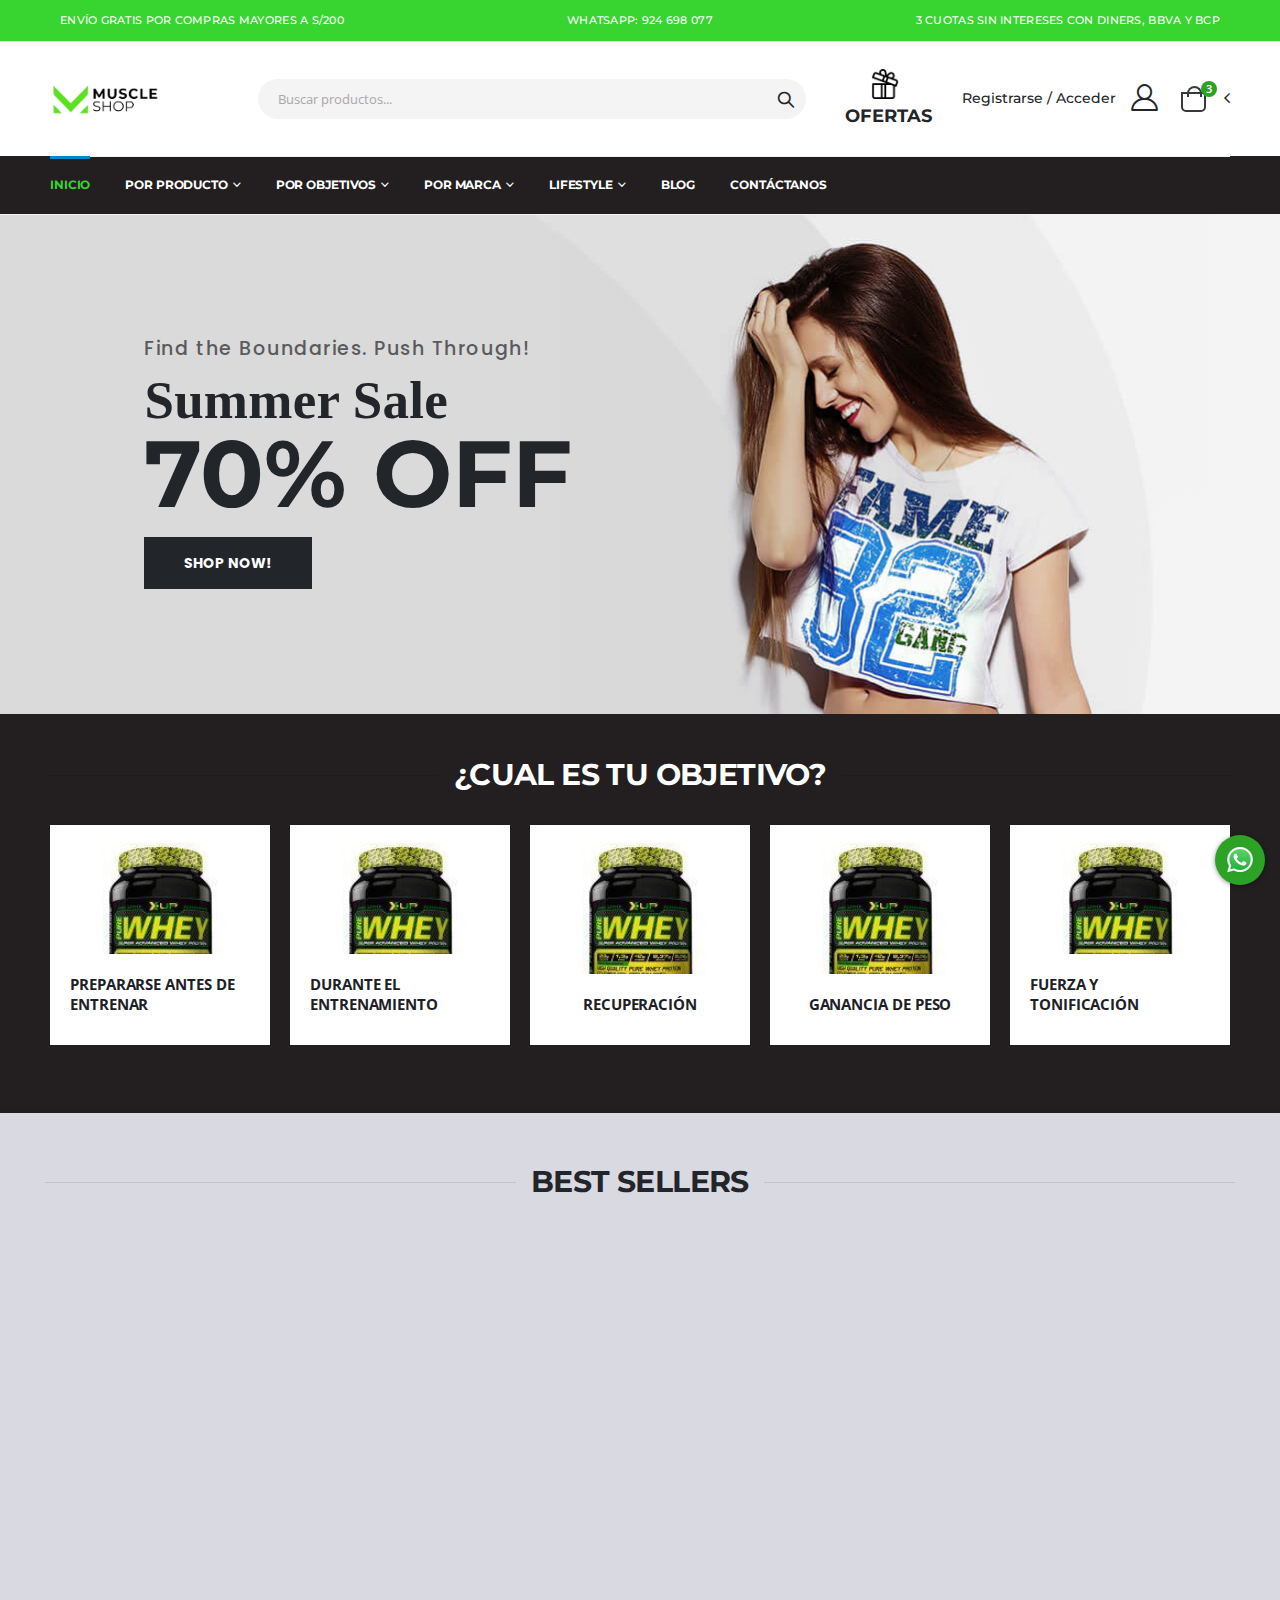
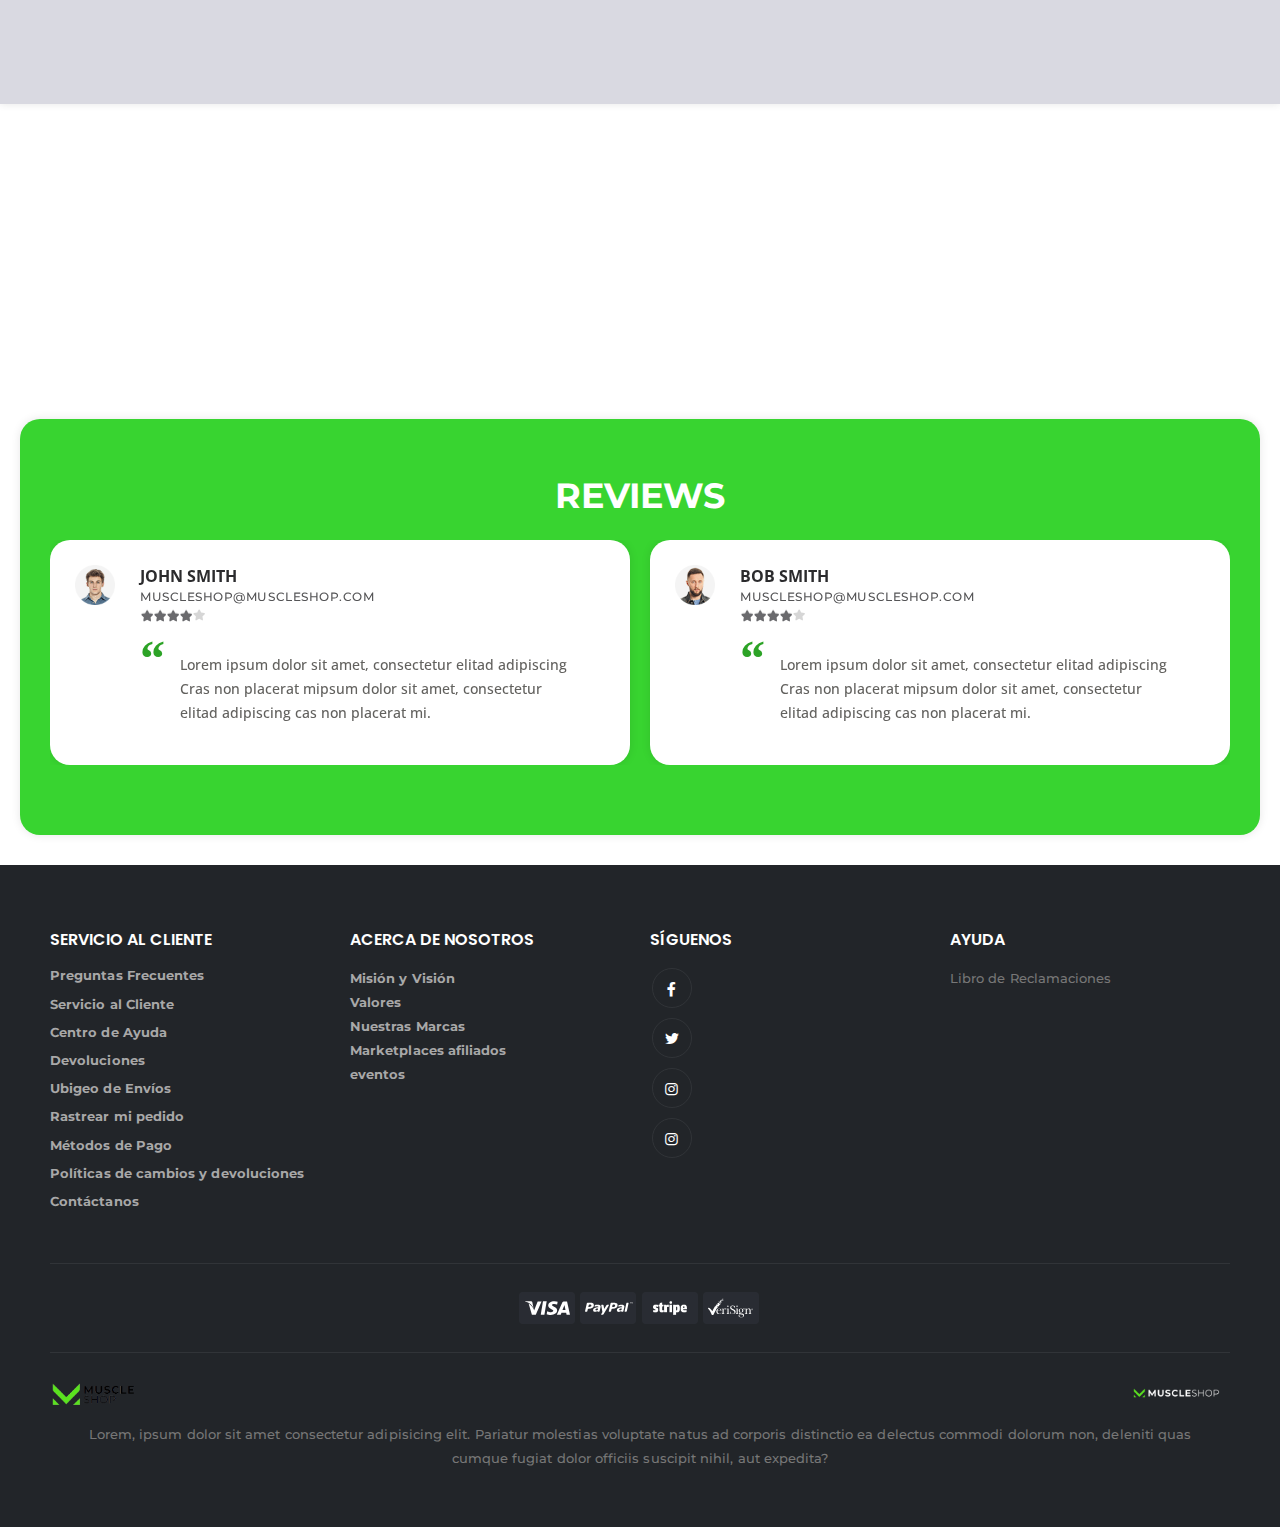
==== commit b82f1c67: "Actualizando" ====
--- a/index.html
+++ b/index.html
@@ -837,7 +837,7 @@
 	</div>
 
 	<!-- FOOTER-->
-	<footer class="footer bg-dark pt-3">
+	<footer class="footer bg-dark mt-3">
 		<div class="footer-middle">
 			<div class="container">
 				<div class="row">
--- a/assets/css/style.demo4.css
+++ b/assets/css/style.demo4.css
@@ -59,6 +59,10 @@
 }
 .testimonials-section {
     background-color:  #38d430;
+    margin: 0 20px;
+    border-radius: 20px;
+    box-shadow: 0px 0px 10px rgba(0, 0, 0, 0.1);
+
 }
 .testimonial {
     background-color: #FFF;
@@ -72,7 +76,7 @@
 blockquote::before {
     color: #2ca326;
 }
-.testimonials-section .section-title {
+.testimonials-section .section-title.heading-border {
     color: #FFF;
 }
 .testimonials-section h2 {
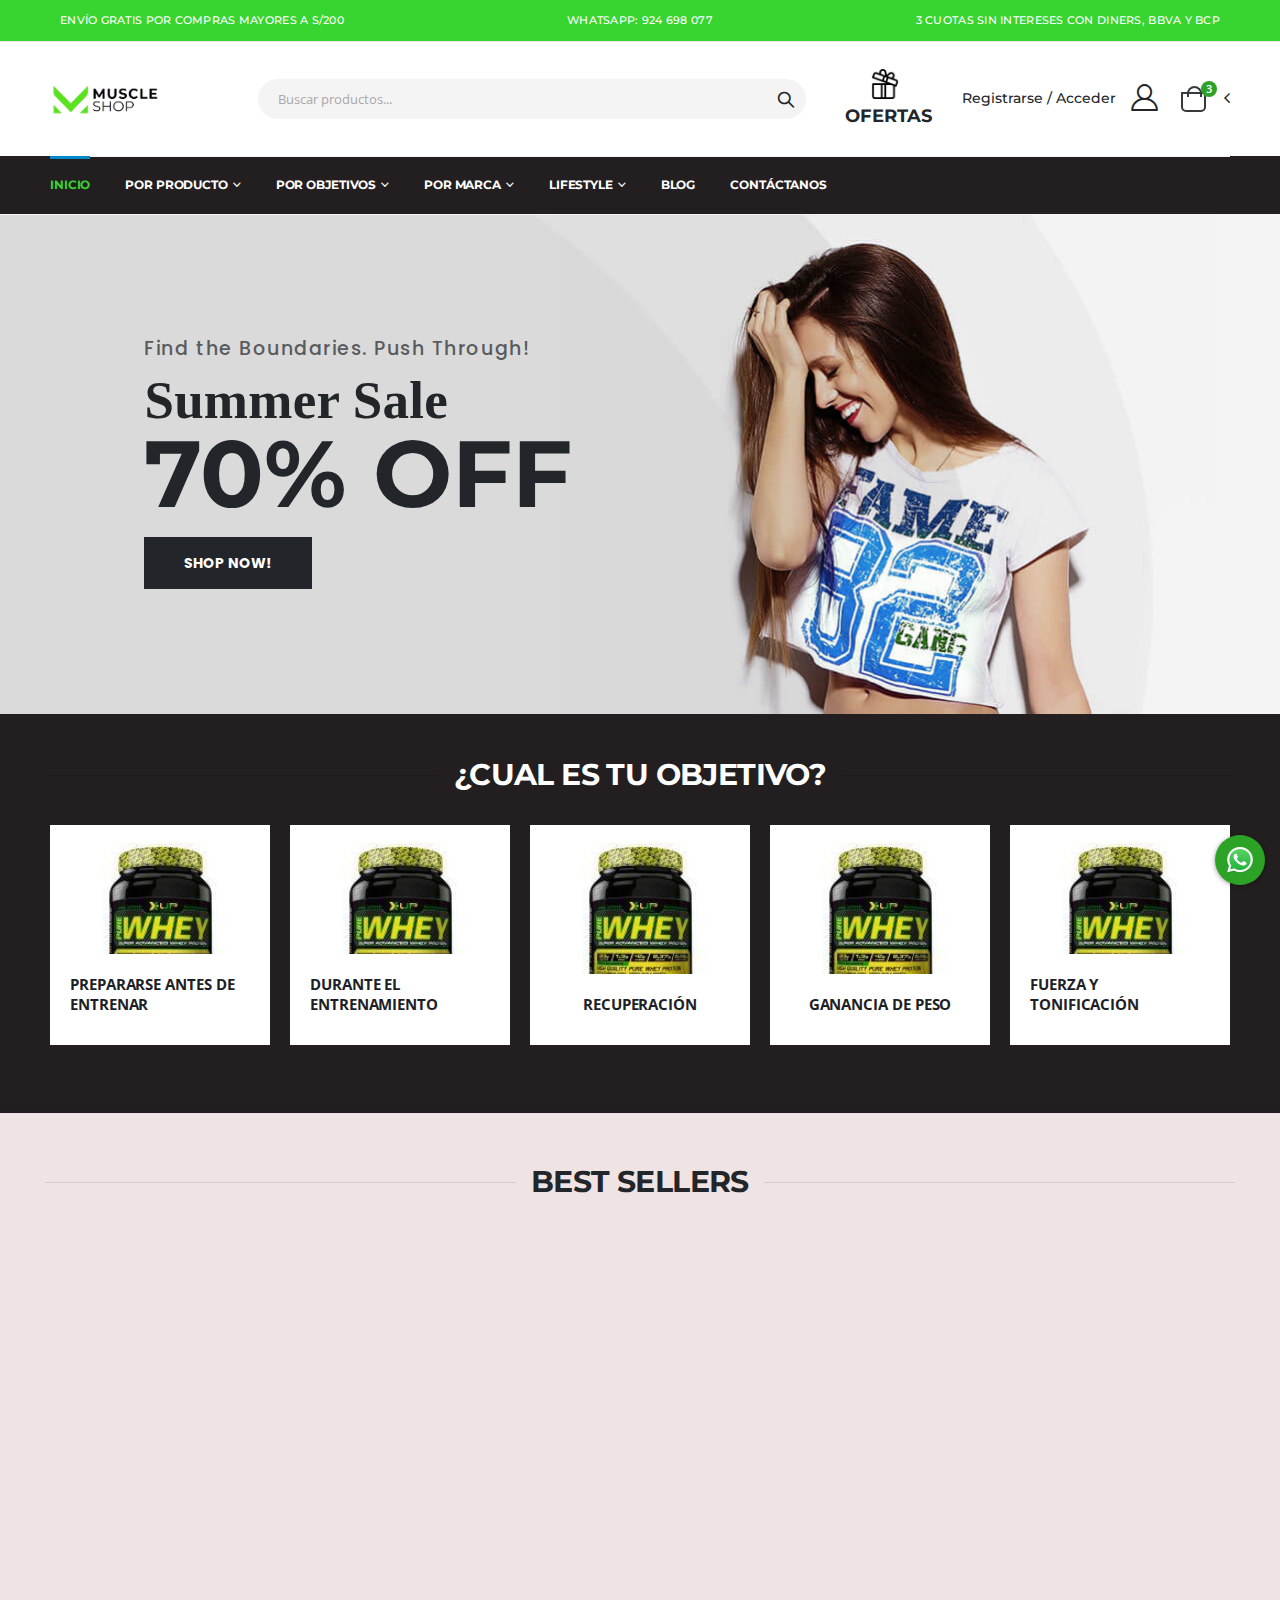
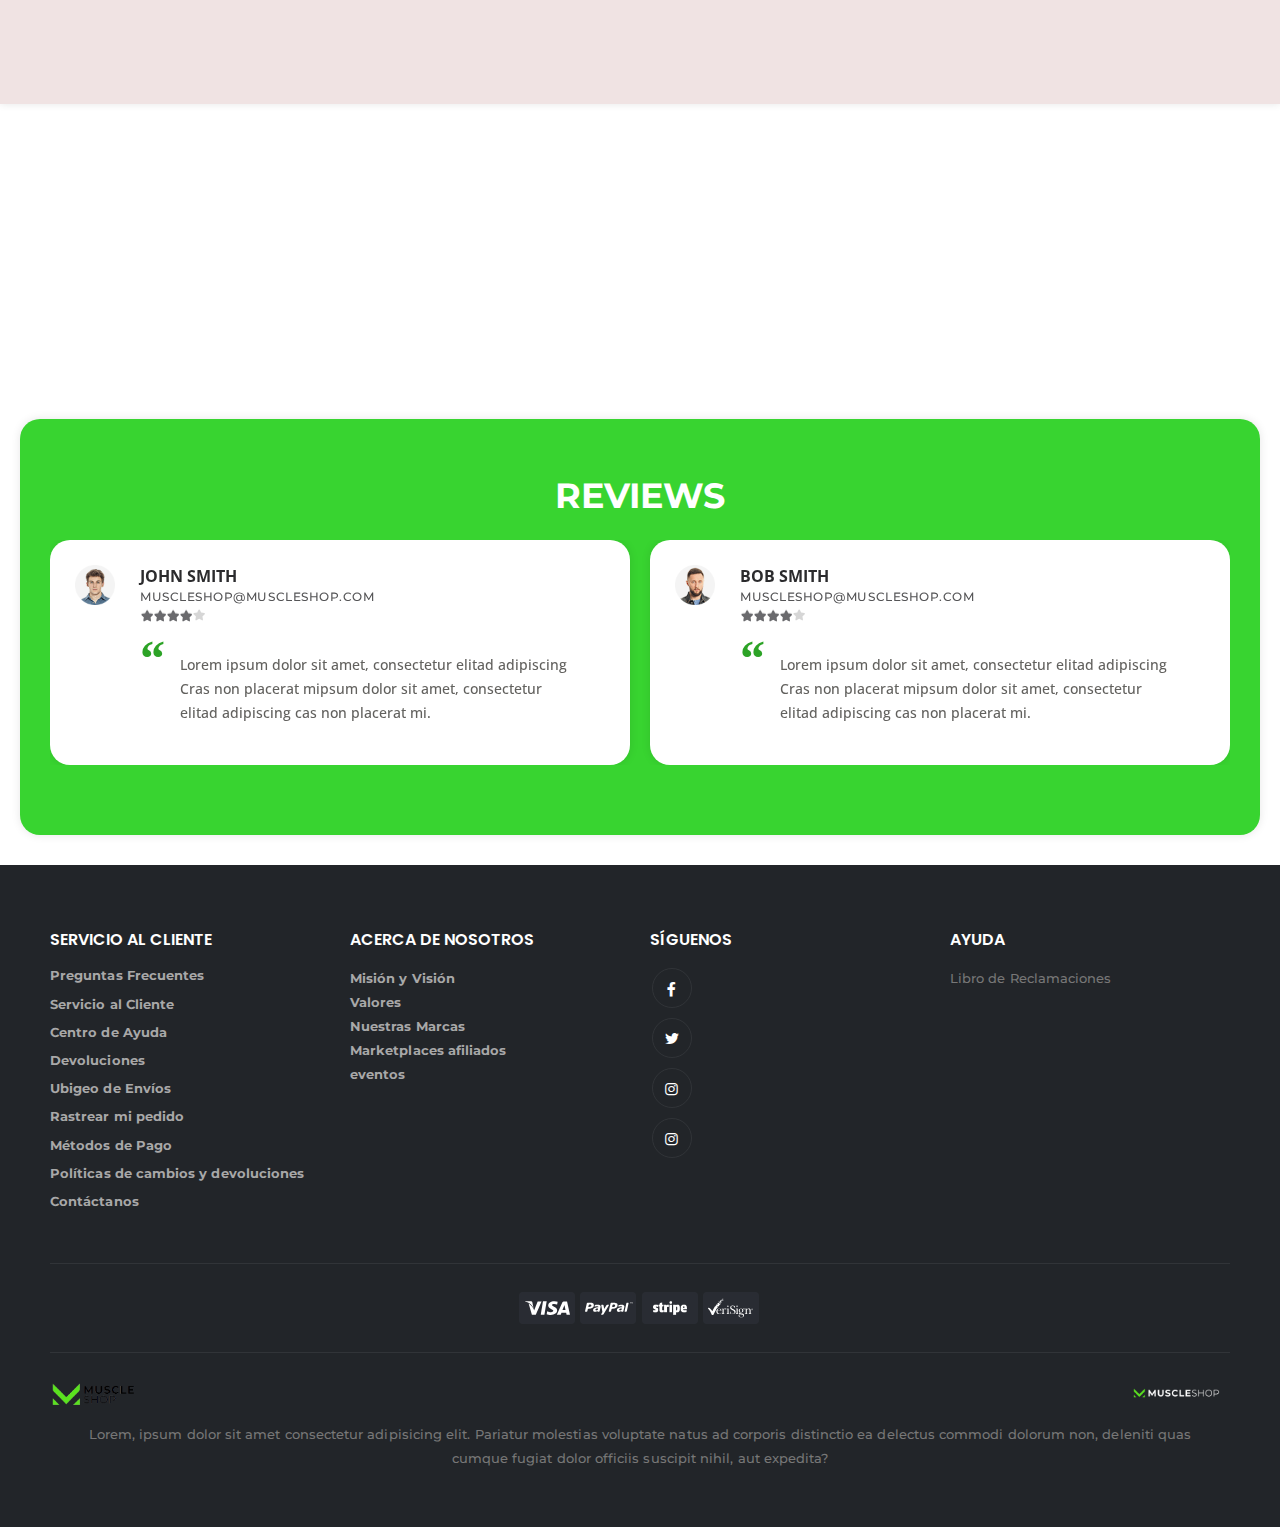
==== commit f0ce01b1: "Actualizando" ====
--- a/index.html
+++ b/index.html
@@ -526,7 +526,7 @@
 				</div>
 			</section>
 
-			<section class="featured-products-section" style="background-color: #d9d9e1;">
+			<section class="featured-products-section" style="background-color: #f0e3e3;">
 				<div class="container">
 					<h2 class="section-title heading-border ls-20 border-0">BEST SELLERS</h2>
 					<div
--- a/assets/css/style.demo4.css
+++ b/assets/css/style.demo4.css
@@ -111,7 +111,7 @@
     background-color: #d8d8d8;
 }
 .featured-products-section {
-    background-color: #eeeeee;
+    background-color: #f8f8f8;
     box-shadow: 0px 0px 8px rgba(0, 0, 0, 0.1);
 }
 
